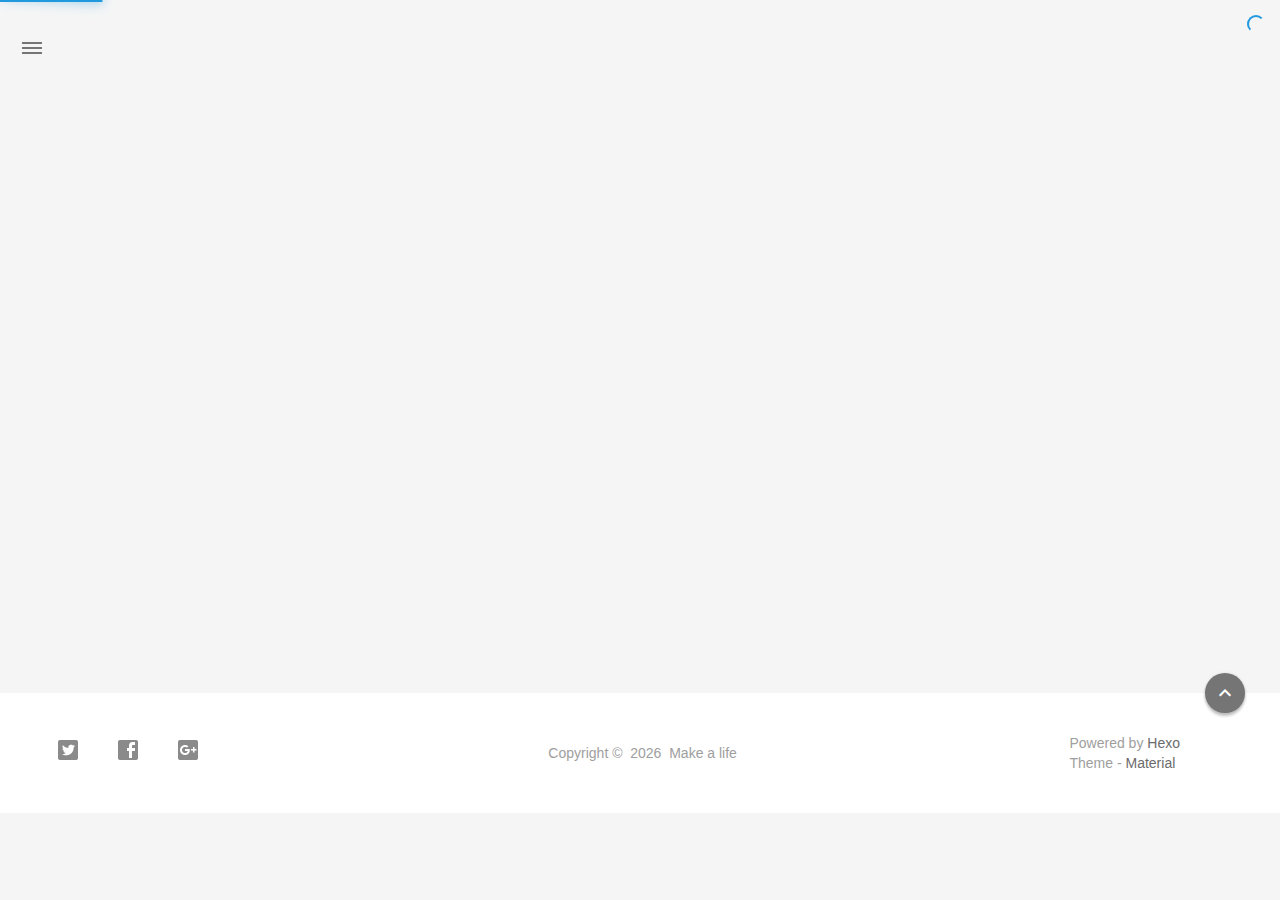
==== archives/index.html @ f7966069 "Site updated: 2017-02-28 15:30:39" ====
<!DOCTYPE html>
<html lang="zh">
    <head>
    <!-- 
        © Material Theme
        https://github.com/viosey/hexo-theme-material
        Version: 1.3.0 -->

    <!-- Title -->
    
    <title>
        
            归档 | 
        
        Make a life
    </title>

    <!-- Favicons -->
    <link rel="icon shortcut" type="image/ico" href="/img/favicon.png">
    <link rel="icon" sizes="192x192" href="/img/favicon.png">
    <link rel="apple-touch-icon" href="/img/favicon.png">

    <!-- Meta & Info -->
    <meta charset="utf-8">
    <meta http-equiv="X-UA-Compatible">
    <meta name="viewport" content="width=device-width, initial-scale=1">
    <meta name="theme-color" content="#0097A7">
    <meta name="author" content="Liu Bingyong">
    <meta name="description" content="null">
    <meta name="keywords" content="null">

    <!--iOS -->
    <meta name="viewport" content="width=device-width, initial-scale=1, user-scalable=no">
    <meta name="apple-mobile-web-app-title" content="Title">
    <meta name="apple-mobile-web-app-capable" content="yes">
    <meta name="apple-mobile-web-app-status-bar-style" content="black">
    <meta name="HandheldFriendly" content="True">
    <meta name="MobileOptimized" content="480">

    <!-- Add to homescreen for Chrome on Android -->
    <meta name="mobile-web-app-capable" content="yes">

    <!-- Add to homescreen for Safari on iOS -->
    <meta name="apple-mobile-web-app-capable" content="yes">
    <meta name="apple-mobile-web-app-status-bar-style" content="black">
    <meta name="apple-mobile-web-app-title" content="Make a life">

    <!-- The Open Graph protocol -->
    <meta property="og:url" content="http://yoursite.com">
    <meta property="og:type" content="blog">
    <meta property="og:title" content="归档 | Make a life">
    <meta property="og:description" content="null">
    

    <!--[if lte IE 9]>
        <link rel="stylesheet" href="/css/ie-blocker.css">

        
            <script src="/js/ie-blocker.zhCN.js"></script>
        
    <![endif]-->

    <!-- Import CSS -->
    <link rel="stylesheet" href="/css/material.min.css">
    <link rel="stylesheet" href="/css/style.min.css">
    <!-- Config CSS -->


<!-- Other Styles -->
<style>
  body, html {
    font-family: Roboto, "Helvetica Neue", Helvetica, "PingFang SC", "Hiragino Sans GB", "Microsoft YaHei", "微软雅黑", Arial, sans-serif;
  }

  a {
    color: #00838F;
  }

  .mdl-card__media,
  #search-label,
  #search-form-label:after,
  #scheme-Paradox .hot_tags-count,
  #scheme-Paradox .sidebar_archives-count,
  #scheme-Paradox .sidebar-colored .sidebar-header,
  #scheme-Paradox .sidebar-colored .sidebar-badge{
    background-color: #0097A7 !important;
  }

  /* Sidebar User Drop Down Menu Text Color */
  #scheme-Paradox .sidebar-colored .sidebar-nav>.dropdown>.dropdown-menu>li>a:hover,
  #scheme-Paradox .sidebar-colored .sidebar-nav>.dropdown>.dropdown-menu>li>a:focus {
    color: #0097A7 !important;
  }

  #post_entry-right-info,
  .sidebar-colored .sidebar-nav li:hover > a,
  .sidebar-colored .sidebar-nav li:hover > a i,
  .sidebar-colored .sidebar-nav li > a:hover,
  .sidebar-colored .sidebar-nav li > a:hover i,
  .sidebar-colored .sidebar-nav li > a:focus i,
  .sidebar-colored .sidebar-nav > .open > a,
  .sidebar-colored .sidebar-nav > .open > a:hover,
  .sidebar-colored .sidebar-nav > .open > a:focus,
  #ds-reset #ds-ctx .ds-ctx-entry .ds-ctx-head a {
    color: #0097A7 !important;
  }

  .toTop {
    background: #757575 !important;
  }

  .material-layout .material-post>.material-nav,
  .material-layout .material-index>.material-nav,
  .material-nav a {
    color: #757575;
  }

  #scheme-Paradox .MD-burger-layer {
    background-color: #757575;
  }

  #scheme-Paradox #post-toc-trigger-btn {
    color: #757575;
  }

  .post-toc a:hover {
    color: #00838F;
    text-decoration: underline;
  }
</style>


<!-- Theme Background Related-->

    <style>
      body{
        background-color: #F5F5F5;
      }

      /* blog_info bottom background */
      #scheme-Paradox .material-layout .something-else .mdl-card__supporting-text{
        background-color: #fff;
      }
    </style>




<!-- Fade Effect -->

    <style>
      .fade {
        transition: all 800ms linear;
        -webkit-transform: translate3d(0,0,0);
        -moz-transform: translate3d(0,0,0);
        -ms-transform: translate3d(0,0,0);
        -o-transform: translate3d(0,0,0);
        transform: translate3d(0,0,0);
        opacity: 1;
      }

      .fade.out{
        opacity: 0;
      }
    </style>



    <script src="/js/jquery.min.js"></script>
    <script src="/js/queue.js"></script>

    <!-- UC Browser Compatible -->
    <script>
        var agent = navigator.userAgent.toLowerCase();
        if(agent.indexOf('ucbrowser')>0) {
            document.write("<link rel=\"stylesheet\" href=\"/css/uc.css\">");
            alert('由于 UC 浏览器使用极旧的内核，而本网站使用了一些新的特性。\n为了您能更好的浏览，推荐使用 Chrome 或 Firefox 浏览器。');
        }
    </script>

    

    

    <!-- Bing Background -->
    

    <!-- Custom Head -->
    
</head>


    
        <body id="scheme-Paradox" class="lazy">
            <div class="material-layout  mdl-js-layout has-drawer is-upgraded">
                

                <!-- Main Container -->
                <main class="material-layout__content" id="main">

                    <!-- Top Anchor -->
                    <div id="top"></div>

                    
                        <!-- Hamburger Button -->
                        <button class="MD-burger-icon sidebar-toggle">
                            <span class="MD-burger-layer"></span>
                        </button>
                    

                    <!-- Index Module -->
<div class="material-index mdl-grid">
    
    <div class="locate-thumbnail-symbol"></div>

    <!-- Pin on top -->
    

    <!-- Normal Post -->
    
        
        
            <!-- Paradox Thumbnail -->
            <div class="post_entry-module mdl-card mdl-shadow--2dp mdl-cell mdl-cell--12-col fade out">
    <!-- Post Thumbnail -->
    
        
            <!-- Random Thumbnail -->
            <div class="post_thumbnail-random mdl-card__media mdl-color-text--grey-50">
        
    

        <!-- Post Title -->
        <p class="article-headline-p"><a href="/2017/02/28/hello-world/">Hello World</a></p>
    </div>

    <!-- Post Excerpt -->
    <div class="mdl-color-text--grey-600 mdl-card__supporting-text post_entry-content">
        
            Welcome to Hexo
        
        &nbsp;&nbsp;&nbsp;
        <span>
            <a href="/2017/02/28/hello-world/" target="_self">继续阅读</a>
        </span>
    </div>
    <!-- Post_entry Info-->
    <div id="post_entry-info">
        <div id="post_entry-left-info" class="mdl-card__supporting-text meta mdl-color-text--grey-600 ">
            <!-- Author Avatar -->
            <div id="author-avatar">
                <img src="/img/avatar.png" width="44px" height="44px" alt="Liu Bingyong's avatar">
            </div>
            <div>
                <strong>Liu Bingyong</strong>
                <span>2月 28, 2017</span>
            </div>
        </div>
        <div id="post_entry-right-info">
            <!-- Category -->
            <span class="post_entry-category">
                
            </span>

            

            <!-- Post Views -->
            <span class="post_entry-views">
            </span>
        </div>
    </div>
</div>

        
        
        
    

    

    
        <script>
    var randomNum;

    var locatePost = $('.locate-thumbnail-symbol').next();
    for(var i = 0; i < 10; i++) {
        randomNum = Math.floor(Math.random() * 19 + 1);

        locatePost.children('.post_thumbnail-random').attr('id', 'random_thumbnail-'+randomNum);
        locatePost.children('.post_thumbnail-random').css('background-image', 'url(' + '/img/random/material-' + randomNum + '.png' + ')')

        locatePost = locatePost.next();
    }
</script>

    
</div>


                    
                        <!-- Overlay For Active Sidebar -->
<div class="sidebar-overlay"></div>

<!-- Material sidebar -->
<aside id="sidebar" class="sidebar sidebar-colored sidebar-fixed-left" role="navigation">
    <div id="sidebar-main">
        <!-- Sidebar Header -->
        <div class="sidebar-header header-cover" style="background-image: url(/img/sidebar_header.png);">
    <!-- Top bar -->
    <div class="top-bar"></div>

    <!-- Sidebar toggle button -->
    <button type="button" class="sidebar-toggle mdl-button mdl-js-button mdl-js-ripple-effect mdl-button--icon" style="display: initial;" data-upgraded=",MaterialButton,MaterialRipple">
        <i class="material-icons">clear_all</i>
        <span class="mdl-button__ripple-container">
            <span class="mdl-ripple">
            </span>
        </span>
    </button>

    <!-- Sidebar Avatar -->
    <div class="sidebar-image">
        <img src="/img/avatar.png" alt="Liu Bingyong's avatar">
    </div>

    <!-- Sidebar Email -->
    <a data-toggle="dropdown" class="sidebar-brand" href="#settings-dropdown">
        youremail@email.com
        <b class="caret"></b>
    </a>
</div>


        <!-- Sidebar Navigation  -->
        <ul class="nav sidebar-nav">
    <!-- User dropdown  -->
    <li class="dropdown">
        <ul id="settings-dropdown" class="dropdown-menu">
            
                <li>
                    <a href="#" target="_blank" title="Email Me">
                        
                            <i class="material-icons sidebar-material-icons sidebar-indent-left1pc-element">email</i>
                        
                        Email Me
                    </a>
                </li>
            
        </ul>
    </li>

    <!-- Homepage -->
    
        <li id="sidebar-first-li">
            <a href="/" target="_self">
                
                    <i class="material-icons sidebar-material-icons">home</i>
                
                主页
            </a>
        </li>
        
    

    <!-- Archives  -->
    
        <li class="dropdown">
            <a href="#" class="ripple-effect dropdown-toggle" data-toggle="dropdown">
                
                    <i class="material-icons sidebar-material-icons">inbox</i>
                
                    归档
                <b class="caret"></b>
            </a>
            <ul class="dropdown-menu">
            <li>
                <a class="sidebar_archives-link" href="/archives/2017/02/">二月 2017<span class="sidebar_archives-count">1</span></a>
            </ul>
        </li>
        
    

    <!-- Categories  -->
    

    <!-- Pages  -->
    

    <!-- Article Number  -->
    
</ul>


        <!-- Sidebar Footer -->
        <!--
I'm glad you use this theme, the development is no so easy, I hope you can keep the copyright, I will thank you so much.
If you still want to delete the copyrights, could you still retain the first one? Which namely "Theme Material"
It will not impact the appearance and can give developers a lot of support :)

很高兴您使用并喜欢该主题，开发不易 十分谢谢与希望您可以保留一下版权声明。
如果您仍然想删除的话 能否只保留第一项呢？即 "Theme Material"
它不会影响美观并可以给开发者很大的支持和动力。 :)
-->

<!-- Sidebar Divider -->

    <div class="sidebar-divider"></div>


<!-- Theme Material -->

    <a href="https://github.com/viosey/hexo-theme-material"  class="sidebar-footer-text-a" target="_blank">
        <div class="sidebar-text mdl-button mdl-js-button mdl-js-ripple-effect sidebar-footer-text-div" data-upgraded=",MaterialButton,MaterialRipple">
            主题 - Material
            <span class="sidebar-badge badge-circle">i</span>
        </div>
    </a>


<!-- Help & Support -->
<!--

-->

<!-- Feedback -->
<!--

-->

<!-- About Theme -->
<!--

-->

    </div>

    <!-- Sidebar Image -->
    

</aside>

                    

                    
                        <!-- Footer Top Button -->
                        <div class="toTop-wrap">
    <a href="#top" class="toTop">
        <i class="material-icons footer_top-i">expand_less</i>
    </a>
</div>

                    

                    <!--Footer-->
<footer class="mdl-mini-footer" id="bottom">
    
        <!-- Paradox Footer Left Section -->
        <div class="mdl-mini-footer--left-section sns-list">
    <!-- Twitter -->
    
        <a href="https://twitter.com/twitter" target="_blank">
            <button class="mdl-mini-footer--social-btn social-btn" style="background-image: url(/img/footer/footer_ico-twitter.png);">
                <span class="visuallyhidden">Twitter</span>
            </button><!--
     --></a>
    

    <!-- Facebook -->
    
        <a href="https://www.facebook.com/facebook" target="_blank">
            <button class="mdl-mini-footer--social-btn social-btn" style="background-image: url(/img/footer/footer_ico-facebook.png);">
                <span class="visuallyhidden">Facebook</span>
            </button><!--
     --></a>
    

    <!-- Google + -->
    
        <a href="https://www.google.com/" target="_blank">
            <button class="mdl-mini-footer--social-btn social-btn" style="background-image: url(/img/footer/footer_ico-gplus.png);">
                <span class="visuallyhidden">Google Plus</span>
            </button><!--
     --></a>
    

    <!-- Weibo -->
    

    <!-- Instagram -->
    

    <!-- Tumblr -->
    

    <!-- Github -->
    

    <!-- LinkedIn -->
    

    <!-- Zhihu -->
    

    <!-- Bilibili -->
    

    <!-- Telegram -->
    
</div>


        <!--Copyright-->
        <div id="copyright">
            Copyright&nbsp;©&nbsp;
            <script type="text/javascript">
                var fd = new Date();
                document.write(fd.getFullYear());
            </script>
            &nbsp;Make a life
        </div>

        <!-- Paradox Footer Right Section -->

        <!--
        I am glad you use this theme, the development is no so easy, I hope you can keep the copyright.
        It will not impact the appearance and can give developers a lot of support :)

        很高兴您使用该主题，开发不易，希望您可以保留一下版权声明。
        它不会影响美观并可以给开发者很大的支持。 :)
        -->

        <div class="mdl-mini-footer--right-section">
            <div>
                <div class="footer-develop-div">Powered by <a href="https://hexo.io" target="_blank" class="footer-develop-a">Hexo</a></div>
                <div class="footer-develop-div">Theme - <a href="https://github.com/viosey/hexo-theme-material" target="_blank" class="footer-develop-a">Material</a></div>
            </div>
        </div>
    
</footer>


                    <!-- Import File -->
<script src="/js/lazyload.min.js"></script>
<script src="/js/js.min.js"></script>
<script src="/js/nprogress.js"></script>

<script type="text/javascript">
    NProgress.configure({
        showSpinner: true
    });
    NProgress.start();
    $('#nprogress .bar').css({
        'background': '#29d'
    });
    $('#nprogress .peg').css({
        'box-shadow': '0 0 10px #29d, 0 0 15px #29d'
    });
    $('#nprogress .spinner-icon').css({
        'border-top-color': '#29d',
        'border-left-color': '#29d'
    });
    setTimeout(function() {
        NProgress.done();
        $('.fade').removeClass('out');
    }, 800);
</script>













<!-- Swiftye -->


<!-- Local Search-->


<!-- Window Load-->
<script>
    $(window).load(function() {
        // Post_Toc parent position fixed
        $('.post-toc-wrap').parent('.mdl-menu__container').css('position', 'fixed');
    });
</script>

<!-- MathJax Load-->


                </main>
            </div>
        </body>
    
</html>
---- css/ie-blocker.css ----
@charset "utf-8";
body .demo-blog{
    display: none;
}

h1{
    background-color: #fff;
    font-size: 48px;
    line-height: 48px;
    border-left: none;
    width: auto;
    margin: 0px !important;
}

#ib-container {
    display: none;
    width: 100%;
    height: 100%;
    font-family: Arial, Helvetica, sans-serif;
    position: fixed;
    top: 0;
    left: 0;
    box-sizing: content-box !important;
    z-index: 99999;
}

#ib-container * {
    box-sizing: content-box !important;
}

.ib-modal {
    height: 288px;
    background: #fff;
    border-left: 8px solid #4fc1e9;
    position: absolute;
    color: #434a54;
    z-index: 99999;
    width: 592px;
    top: 50%;
    left: 50%;
    transform: translateY(-50%) translateX(-50%);
    padding: 49px 30px 30px;
}

.ib-header {
    height: 80px;
    padding: 0;
}

.ib-header h1 {
    margin: 0;
    font-size: 24px;
    text-align: left;
    color: #434a54;
}

.ib-header p {
    margin: 10px 0 0 0;
    font-size: 14px;
    line-height: 18px;
    text-align: left;
    color: #434a54;
}

.ib-header p strong {
    font-weight: normal;
    color: #3bafda;
}

.ib-browsers {
    height: 80px;
    list-style: none;
    margin: 0;
    padding: 0;
    padding-top: 0;
    margin-top: 49px;
}

.ib-browsers li {
    float: left;
    width: 148px;
    height: 80px;
    position: relative;
    list-style: none;
}

.ib-browsers li a {
    display: block;
    width: 100%;
    height: 100%;
    position: absolute;
    color: #434a54;
    text-decoration: none;
    cursor: pointer;
}

.ib-browsers li a:hover {
    background-color: #F2F2F2;
}

.ib-browsers li a:hover .ib-browser-name {
    background-color: #4fc1e9;
    color: #fff;
}

.ib-browser-icon {
    display: block;
    width: 118px;
    height: 90px;
    margin: 0 auto;
    margin-top: 20px;
}

.ib-browser-name {
    line-height: 18px;
    margin-top: 5px;
    text-align: center;
    font-size: 20px;
}

.ib-browser-description {
    height: 50px;
    line-height: 14px;
    font-size: 12px;
    margin-top: 10px;
    padding: 0 5px;
}

.ib-footer {
    height: 30px;
}

.ib-try {
    float: right;
    height: 30px;
    padding: 0 15px;
    color: #fff;
    background-color: #3bafda;
    font-size: 12px;
    line-height: 30px;
    cursor: pointer;
    text-decoration: none;
    margin-top: 49px;
}

.ib-try:hover {
    background-color: #4fc1e9;
}

.ib-mask {
    width: 100%;
    height: 100%;
    position: absolute;
    top: 0;
    left: 0;
    _position: absolute;
    _top: expression(eval(document.documentElement.scrollTop) + 'px');
    _left: expression(eval(document.documentElement.scrollLeft) + 'px');
    _right: auto;
    _bottom: auto;
    _width: expression(eval(document.documentElement.clientWidth) + 'px');
    _height: expression(eval(document.documentElement.clientHeight) + 'px');
    z-index: 99999;
}

.ib-mask {
    background: rgb(0, 0, 0);
    opacity: 0.8;
    -ms-filter: "progid:DXImageTransform.Microsoft.Alpha(Opacity=80)";
    filter: alpha(opacity=80);
    z-index: 99998;
}

.zh-cn #ib-container {
    font-family: 'Microsoft Yahei', sans-serif;
}

.zh-cn .ib-browser-description {
    font-size: 12px;
}
---- css/material.min.css ----
@charset "UTF-8";.mdl-button,.mdl-checkbox,audio,canvas,img,svg,video{vertical-align:middle}.visuallyhidden,hr{border:0;height:1px}.hidden,.invisible{visibility:hidden}address,body,h1,h2,h3,h4,h6,html,ol,p,ul{font-weight:400}blockquote,h1{line-height:1.35}blockquote,h1,h1 small,h2,h2 small,h3,h3 small,h4,h4 small,h5,h5 small,h6,h6 small{font-family:Roboto,Helvetica,Arial,sans-serif}.mdl-badge[data-badge]:after,.mdl-card,.mdl-layout__drawer,.mdl-layout__header{-webkit-box-direction:normal}html{color:rgba(0,0,0,.87)}::-moz-selection{background:#b3d4fc;text-shadow:none}::selection{background:#b3d4fc;text-shadow:none}hr{display:block;border-top:1px solid #ccc;margin:1em 0;padding:0}fieldset{border:0;margin:0;padding:0}textarea{resize:vertical}.browsehappy{margin:.2em 0;background:#ccc;color:#000;padding:.2em 0}.hidden{display:none!important}.visuallyhidden{clip:rect(0 0 0 0);margin:-1px;overflow:hidden;padding:0;position:absolute;width:1px}.visuallyhidden.focusable:active,.visuallyhidden.focusable:focus{clip:auto;height:auto;margin:0;overflow:visible;position:static;width:auto}body,html{width:100%}.clearfix:after,.clearfix:before{content:" ";display:table}.clearfix:after{clear:both}@media print{blockquote,img,pre,tr{page-break-inside:avoid}*,:after,:before{background:0 0!important;color:#000!important;box-shadow:none!important;text-shadow:none!important}a,a:visited{text-decoration:underline}a[href]:after{content:" (" attr(href)")"}abbr[title]:after{content:" (" attr(title)")"}a[href^="#"]:after,a[href^="javascript:"]:after{content:""}blockquote,pre{border:1px solid #999}thead{display:table-header-group}img{max-width:100%!important}h2,h3,p{orphans:3;widows:3}h2,h3{page-break-after:avoid}}.mdl-accordion,.mdl-button,.mdl-card,.mdl-checkbox,.mdl-dropdown-menu,.mdl-icon-toggle,.mdl-item,.mdl-radio,.mdl-slider,.mdl-switch,.mdl-tabs__tab,a{-webkit-tap-highlight-color:transparent;-webkit-tap-highlight-color:rgba(255,255,255,0)}html{height:100%;-ms-touch-action:manipulation;touch-action:manipulation}body{min-height:100%}main{display:block}[hidden]{display:none!important}body,html{font-family:Helvetica,Arial,sans-serif;font-size:14px;line-height:20px}h1,h2,h3,h4,h5,h6,p{padding:0}h1 small,h2 small,h3 small,h4 small,h5 small,h6 small{font-weight:400;line-height:1.35;letter-spacing:-.02em;opacity:.54;font-size:.6em}blockquote,h4{font-size:24px}ol,p,ul{font-size:14px}address,ol,p,ul{letter-spacing:0}address,h5{line-height:1}h6,ol,p,ul{line-height:24px}a,h5{font-weight:500}h1{font-size:56px;letter-spacing:-.02em;margin:24px 0}h2{font-size:45px;line-height:48px}h2,h3{margin:24px 0}h3{font-size:34px;line-height:40px}h4{line-height:32px;-moz-osx-font-smoothing:grayscale;margin:24px 0 16px}h5{font-size:20px;letter-spacing:.02em}h5,h6{margin:24px 0 16px}h6{font-size:16px;letter-spacing:.04em}p{margin:0 0 16px}a{color:#ff4081}blockquote{position:relative;font-weight:300;font-style:italic;letter-spacing:.08em}mark{background-color:#f4ff81}dt{font-weight:700}address{font-size:12px;font-style:normal}.mdl-typography--display-4,.mdl-typography--display-4-color-contrast{font-family:Roboto,Helvetica,Arial,sans-serif;font-size:112px;font-weight:300;line-height:1;letter-spacing:-.04em}.mdl-typography--display-1,.mdl-typography--display-1-color-contrast,.mdl-typography--display-2,.mdl-typography--display-2-color-contrast,.mdl-typography--display-3,.mdl-typography--display-3-color-contrast,.mdl-typography--headline,.mdl-typography--headline-color-contrast{font-family:Roboto,Helvetica,Arial,sans-serif;font-weight:400}.mdl-typography--display-4-color-contrast{opacity:.54}.mdl-typography--display-3,.mdl-typography--display-3-color-contrast{font-size:56px;line-height:1.35;letter-spacing:-.02em}.mdl-typography--display-3-color-contrast{opacity:.54}.mdl-typography--display-2,.mdl-typography--display-2-color-contrast{font-size:45px;line-height:48px}.mdl-typography--display-2-color-contrast{opacity:.54}.mdl-typography--display-1,.mdl-typography--display-1-color-contrast{font-size:34px;line-height:40px}.mdl-typography--display-1-color-contrast{opacity:.54}.mdl-typography--body-1-color-contrast,.mdl-typography--body-1-force-preferred-font-color-contrast,.mdl-typography--body-2-color-contrast,.mdl-typography--body-2-force-preferred-font-color-contrast,.mdl-typography--headline-color-contrast,.mdl-typography--subhead-color-contrast,.mdl-typography--title-color-contrast{opacity:.87}.mdl-typography--headline,.mdl-typography--headline-color-contrast{font-size:24px;line-height:32px;-moz-osx-font-smoothing:grayscale}.mdl-typography--title,.mdl-typography--title-color-contrast{font-family:Roboto,Helvetica,Arial,sans-serif;font-size:20px;font-weight:500;line-height:1;letter-spacing:.02em}.mdl-typography--subhead,.mdl-typography--subhead-color-contrast{font-family:Roboto,Helvetica,Arial,sans-serif;font-size:16px;font-weight:400;line-height:24px;letter-spacing:.04em}.mdl-typography--body-2,.mdl-typography--body-2-color-contrast{font-size:14px;font-weight:700;line-height:24px;letter-spacing:0}.mdl-typography--body-1,.mdl-typography--body-1-color-contrast{font-size:14px;font-weight:400;line-height:24px;letter-spacing:0}.mdl-typography--body-2-force-preferred-font,.mdl-typography--body-2-force-preferred-font-color-contrast{font-family:Roboto,Helvetica,Arial,sans-serif;font-size:14px;font-weight:500;line-height:24px;letter-spacing:0}.mdl-typography--body-1-force-preferred-font,.mdl-typography--body-1-force-preferred-font-color-contrast{font-family:Roboto,Helvetica,Arial,sans-serif;font-size:14px;font-weight:400;line-height:24px;letter-spacing:0}.mdl-typography--caption,.mdl-typography--caption-force-preferred-font{font-size:12px;font-weight:400;line-height:1;letter-spacing:0}.mdl-typography--caption-force-preferred-font{font-family:Roboto,Helvetica,Arial,sans-serif}.mdl-typography--caption-color-contrast,.mdl-typography--caption-force-preferred-font-color-contrast{font-size:12px;font-weight:400;line-height:1;letter-spacing:0;opacity:.54}.mdl-typography--button-color-contrast,.mdl-typography--menu-color-contrast{opacity:.87}.mdl-typography--caption-force-preferred-font-color-contrast,.mdl-typography--menu{font-family:Roboto,Helvetica,Arial,sans-serif}.mdl-typography--menu{font-size:14px;font-weight:500;line-height:1;letter-spacing:0}.mdl-typography--button,.mdl-typography--button-color-contrast,.mdl-typography--menu-color-contrast{font-family:Roboto,Helvetica,Arial,sans-serif;font-size:14px;font-weight:500;line-height:1;letter-spacing:0}.mdl-typography--button,.mdl-typography--button-color-contrast{text-transform:uppercase}.mdl-typography--text-left{text-align:left}.mdl-typography--text-right{text-align:right}.mdl-typography--text-center{text-align:center}.mdl-typography--text-justify{text-align:justify}.mdl-typography--text-nowrap{white-space:nowrap}.mdl-typography--text-lowercase{text-transform:lowercase}.mdl-typography--text-uppercase{text-transform:uppercase}.mdl-typography--text-capitalize{text-transform:capitalize}.mdl-button,.mdl-layout__tab,.mdl-tabs__tab{text-transform:uppercase}.mdl-typography--font-thin{font-weight:200!important}.mdl-typography--font-light{font-weight:300!important}.mdl-typography--font-regular{font-weight:400!important}.mdl-typography--font-medium{font-weight:500!important}.mdl-typography--font-bold{font-weight:700!important}.mdl-typography--font-black{font-weight:900!important}.mdl-color-text--red{color:#f44336!important}.mdl-color--red{background-color:#f44336!important}.mdl-color-text--red-50{color:#ffebee!important}.mdl-color--red-50{background-color:#ffebee!important}.mdl-color-text--red-100{color:#ffcdd2!important}.mdl-color--red-100{background-color:#ffcdd2!important}.mdl-color-text--red-200{color:#ef9a9a!important}.mdl-color--red-200{background-color:#ef9a9a!important}.mdl-color-text--red-300{color:#e57373!important}.mdl-color--red-300{background-color:#e57373!important}.mdl-color-text--red-400{color:#ef5350!important}.mdl-color--red-400{background-color:#ef5350!important}.mdl-color-text--red-500{color:#f44336!important}.mdl-color--red-500{background-color:#f44336!important}.mdl-color-text--red-600{color:#e53935!important}.mdl-color--red-600{background-color:#e53935!important}.mdl-color-text--red-700{color:#d32f2f!important}.mdl-color--red-700{background-color:#d32f2f!important}.mdl-color-text--red-800{color:#c62828!important}.mdl-color--red-800{background-color:#c62828!important}.mdl-color-text--red-900{color:#b71c1c!important}.mdl-color--red-900{background-color:#b71c1c!important}.mdl-color-text--red-A100{color:#ff8a80!important}.mdl-color--red-A100{background-color:#ff8a80!important}.mdl-color-text--red-A200{color:#ff5252!important}.mdl-color--red-A200{background-color:#ff5252!important}.mdl-color-text--red-A400{color:#ff1744!important}.mdl-color--red-A400{background-color:#ff1744!important}.mdl-color-text--red-A700{color:#d50000!important}.mdl-color--red-A700{background-color:#d50000!important}.mdl-color-text--pink{color:#e91e63!important}.mdl-color--pink{background-color:#e91e63!important}.mdl-color-text--pink-50{color:#fce4ec!important}.mdl-color--pink-50{background-color:#fce4ec!important}.mdl-color-text--pink-100{color:#f8bbd0!important}.mdl-color--pink-100{background-color:#f8bbd0!important}.mdl-color-text--pink-200{color:#f48fb1!important}.mdl-color--pink-200{background-color:#f48fb1!important}.mdl-color-text--pink-300{color:#f06292!important}.mdl-color--pink-300{background-color:#f06292!important}.mdl-color-text--pink-400{color:#ec407a!important}.mdl-color--pink-400{background-color:#ec407a!important}.mdl-color-text--pink-500{color:#e91e63!important}.mdl-color--pink-500{background-color:#e91e63!important}.mdl-color-text--pink-600{color:#d81b60!important}.mdl-color--pink-600{background-color:#d81b60!important}.mdl-color-text--pink-700{color:#c2185b!important}.mdl-color--pink-700{background-color:#c2185b!important}.mdl-color-text--pink-800{color:#ad1457!important}.mdl-color--pink-800{background-color:#ad1457!important}.mdl-color-text--pink-900{color:#880e4f!important}.mdl-color--pink-900{background-color:#880e4f!important}.mdl-color-text--pink-A100{color:#ff80ab!important}.mdl-color--pink-A100{background-color:#ff80ab!important}.mdl-color-text--pink-A200{color:#ff4081!important}.mdl-color--pink-A200{background-color:#ff4081!important}.mdl-color-text--pink-A400{color:#f50057!important}.mdl-color--pink-A400{background-color:#f50057!important}.mdl-color-text--pink-A700{color:#c51162!important}.mdl-color--pink-A700{background-color:#c51162!important}.mdl-color-text--purple{color:#9c27b0!important}.mdl-color--purple{background-color:#9c27b0!important}.mdl-color-text--purple-50{color:#f3e5f5!important}.mdl-color--purple-50{background-color:#f3e5f5!important}.mdl-color-text--purple-100{color:#e1bee7!important}.mdl-color--purple-100{background-color:#e1bee7!important}.mdl-color-text--purple-200{color:#ce93d8!important}.mdl-color--purple-200{background-color:#ce93d8!important}.mdl-color-text--purple-300{color:#ba68c8!important}.mdl-color--purple-300{background-color:#ba68c8!important}.mdl-color-text--purple-400{color:#ab47bc!important}.mdl-color--purple-400{background-color:#ab47bc!important}.mdl-color-text--purple-500{color:#9c27b0!important}.mdl-color--purple-500{background-color:#9c27b0!important}.mdl-color-text--purple-600{color:#8e24aa!important}.mdl-color--purple-600{background-color:#8e24aa!important}.mdl-color-text--purple-700{color:#7b1fa2!important}.mdl-color--purple-700{background-color:#7b1fa2!important}.mdl-color-text--purple-800{color:#6a1b9a!important}.mdl-color--purple-800{background-color:#6a1b9a!important}.mdl-color-text--purple-900{color:#4a148c!important}.mdl-color--purple-900{background-color:#4a148c!important}.mdl-color-text--purple-A100{color:#ea80fc!important}.mdl-color--purple-A100{background-color:#ea80fc!important}.mdl-color-text--purple-A200{color:#e040fb!important}.mdl-color--purple-A200{background-color:#e040fb!important}.mdl-color-text--purple-A400{color:#d500f9!important}.mdl-color--purple-A400{background-color:#d500f9!important}.mdl-color-text--purple-A700{color:#a0f!important}.mdl-color--purple-A700{background-color:#a0f!important}.mdl-color-text--deep-purple{color:#673ab7!important}.mdl-color--deep-purple{background-color:#673ab7!important}.mdl-color-text--deep-purple-50{color:#ede7f6!important}.mdl-color--deep-purple-50{background-color:#ede7f6!important}.mdl-color-text--deep-purple-100{color:#d1c4e9!important}.mdl-color--deep-purple-100{background-color:#d1c4e9!important}.mdl-color-text--deep-purple-200{color:#b39ddb!important}.mdl-color--deep-purple-200{background-color:#b39ddb!important}.mdl-color-text--deep-purple-300{color:#9575cd!important}.mdl-color--deep-purple-300{background-color:#9575cd!important}.mdl-color-text--deep-purple-400{color:#7e57c2!important}.mdl-color--deep-purple-400{background-color:#7e57c2!important}.mdl-color-text--deep-purple-500{color:#673ab7!important}.mdl-color--deep-purple-500{background-color:#673ab7!important}.mdl-color-text--deep-purple-600{color:#5e35b1!important}.mdl-color--deep-purple-600{background-color:#5e35b1!important}.mdl-color-text--deep-purple-700{color:#512da8!important}.mdl-color--deep-purple-700{background-color:#512da8!important}.mdl-color-text--deep-purple-800{color:#4527a0!important}.mdl-color--deep-purple-800{background-color:#4527a0!important}.mdl-color-text--deep-purple-900{color:#311b92!important}.mdl-color--deep-purple-900{background-color:#311b92!important}.mdl-color-text--deep-purple-A100{color:#b388ff!important}.mdl-color--deep-purple-A100{background-color:#b388ff!important}.mdl-color-text--deep-purple-A200{color:#7c4dff!important}.mdl-color--deep-purple-A200{background-color:#7c4dff!important}.mdl-color-text--deep-purple-A400{color:#651fff!important}.mdl-color--deep-purple-A400{background-color:#651fff!important}.mdl-color-text--deep-purple-A700{color:#6200ea!important}.mdl-color--deep-purple-A700{background-color:#6200ea!important}.mdl-color-text--indigo{color:#3f51b5!important}.mdl-color--indigo{background-color:#3f51b5!important}.mdl-color-text--indigo-50{color:#e8eaf6!important}.mdl-color--indigo-50{background-color:#e8eaf6!important}.mdl-color-text--indigo-100{color:#c5cae9!important}.mdl-color--indigo-100{background-color:#c5cae9!important}.mdl-color-text--indigo-200{color:#9fa8da!important}.mdl-color--indigo-200{background-color:#9fa8da!important}.mdl-color-text--indigo-300{color:#7986cb!important}.mdl-color--indigo-300{background-color:#7986cb!important}.mdl-color-text--indigo-400{color:#5c6bc0!important}.mdl-color--indigo-400{background-color:#5c6bc0!important}.mdl-color-text--indigo-500{color:#3f51b5!important}.mdl-color--indigo-500{background-color:#3f51b5!important}.mdl-color-text--indigo-600{color:#3949ab!important}.mdl-color--indigo-600{background-color:#3949ab!important}.mdl-color-text--indigo-700{color:#303f9f!important}.mdl-color--indigo-700{background-color:#303f9f!important}.mdl-color-text--indigo-800{color:#283593!important}.mdl-color--indigo-800{background-color:#283593!important}.mdl-color-text--indigo-900{color:#1a237e!important}.mdl-color--indigo-900{background-color:#1a237e!important}.mdl-color-text--indigo-A100{color:#8c9eff!important}.mdl-color--indigo-A100{background-color:#8c9eff!important}.mdl-color-text--indigo-A200{color:#536dfe!important}.mdl-color--indigo-A200{background-color:#536dfe!important}.mdl-color-text--indigo-A400{color:#3d5afe!important}.mdl-color--indigo-A400{background-color:#3d5afe!important}.mdl-color-text--indigo-A700{color:#304ffe!important}.mdl-color--indigo-A700{background-color:#304ffe!important}.mdl-color-text--blue{color:#2196f3!important}.mdl-color--blue{background-color:#2196f3!important}.mdl-color-text--blue-50{color:#e3f2fd!important}.mdl-color--blue-50{background-color:#e3f2fd!important}.mdl-color-text--blue-100{color:#bbdefb!important}.mdl-color--blue-100{background-color:#bbdefb!important}.mdl-color-text--blue-200{color:#90caf9!important}.mdl-color--blue-200{background-color:#90caf9!important}.mdl-color-text--blue-300{color:#64b5f6!important}.mdl-color--blue-300{background-color:#64b5f6!important}.mdl-color-text--blue-400{color:#42a5f5!important}.mdl-color--blue-400{background-color:#42a5f5!important}.mdl-color-text--blue-500{color:#2196f3!important}.mdl-color--blue-500{background-color:#2196f3!important}.mdl-color-text--blue-600{color:#1e88e5!important}.mdl-color--blue-600{background-color:#1e88e5!important}.mdl-color-text--blue-700{color:#1976d2!important}.mdl-color--blue-700{background-color:#1976d2!important}.mdl-color-text--blue-800{color:#1565c0!important}.mdl-color--blue-800{background-color:#1565c0!important}.mdl-color-text--blue-900{color:#0d47a1!important}.mdl-color--blue-900{background-color:#0d47a1!important}.mdl-color-text--blue-A100{color:#82b1ff!important}.mdl-color--blue-A100{background-color:#82b1ff!important}.mdl-color-text--blue-A200{color:#448aff!important}.mdl-color--blue-A200{background-color:#448aff!important}.mdl-color-text--blue-A400{color:#2979ff!important}.mdl-color--blue-A400{background-color:#2979ff!important}.mdl-color-text--blue-A700{color:#2962ff!important}.mdl-color--blue-A700{background-color:#2962ff!important}.mdl-color-text--light-blue{color:#03a9f4!important}.mdl-color--light-blue{background-color:#03a9f4!important}.mdl-color-text--light-blue-50{color:#e1f5fe!important}.mdl-color--light-blue-50{background-color:#e1f5fe!important}.mdl-color-text--light-blue-100{color:#b3e5fc!important}.mdl-color--light-blue-100{background-color:#b3e5fc!important}.mdl-color-text--light-blue-200{color:#81d4fa!important}.mdl-color--light-blue-200{background-color:#81d4fa!important}.mdl-color-text--light-blue-300{color:#4fc3f7!important}.mdl-color--light-blue-300{background-color:#4fc3f7!important}.mdl-color-text--light-blue-400{color:#29b6f6!important}.mdl-color--light-blue-400{background-color:#29b6f6!important}.mdl-color-text--light-blue-500{color:#03a9f4!important}.mdl-color--light-blue-500{background-color:#03a9f4!important}.mdl-color-text--light-blue-600{color:#039be5!important}.mdl-color--light-blue-600{background-color:#039be5!important}.mdl-color-text--light-blue-700{color:#0288d1!important}.mdl-color--light-blue-700{background-color:#0288d1!important}.mdl-color-text--light-blue-800{color:#0277bd!important}.mdl-color--light-blue-800{background-color:#0277bd!important}.mdl-color-text--light-blue-900{color:#01579b!important}.mdl-color--light-blue-900{background-color:#01579b!important}.mdl-color-text--light-blue-A100{color:#80d8ff!important}.mdl-color--light-blue-A100{background-color:#80d8ff!important}.mdl-color-text--light-blue-A200{color:#40c4ff!important}.mdl-color--light-blue-A200{background-color:#40c4ff!important}.mdl-color-text--light-blue-A400{color:#00b0ff!important}.mdl-color--light-blue-A400{background-color:#00b0ff!important}.mdl-color-text--light-blue-A700{color:#0091ea!important}.mdl-color--light-blue-A700{background-color:#0091ea!important}.mdl-color-text--cyan{color:#00bcd4!important}.mdl-color--cyan{background-color:#00bcd4!important}.mdl-color-text--cyan-50{color:#e0f7fa!important}.mdl-color--cyan-50{background-color:#e0f7fa!important}.mdl-color-text--cyan-100{color:#b2ebf2!important}.mdl-color--cyan-100{background-color:#b2ebf2!important}.mdl-color-text--cyan-200{color:#80deea!important}.mdl-color--cyan-200{background-color:#80deea!important}.mdl-color-text--cyan-300{color:#4dd0e1!important}.mdl-color--cyan-300{background-color:#4dd0e1!important}.mdl-color-text--cyan-400{color:#26c6da!important}.mdl-color--cyan-400{background-color:#26c6da!important}.mdl-color-text--cyan-500{color:#00bcd4!important}.mdl-color--cyan-500{background-color:#00bcd4!important}.mdl-color-text--cyan-600{color:#00acc1!important}.mdl-color--cyan-600{background-color:#00acc1!important}.mdl-color-text--cyan-700{color:#0097a7!important}.mdl-color--cyan-700{background-color:#0097a7!important}.mdl-color-text--cyan-800{color:#00838f!important}.mdl-color--cyan-800{background-color:#00838f!important}.mdl-color-text--cyan-900{color:#006064!important}.mdl-color--cyan-900{background-color:#006064!important}.mdl-color-text--cyan-A100{color:#84ffff!important}.mdl-color--cyan-A100{background-color:#84ffff!important}.mdl-color-text--cyan-A200{color:#18ffff!important}.mdl-color--cyan-A200{background-color:#18ffff!important}.mdl-color-text--cyan-A400{color:#00e5ff!important}.mdl-color--cyan-A400{background-color:#00e5ff!important}.mdl-color-text--cyan-A700{color:#00b8d4!important}.mdl-color--cyan-A700{background-color:#00b8d4!important}.mdl-color-text--teal{color:#009688!important}.mdl-color--teal{background-color:#009688!important}.mdl-color-text--teal-50{color:#e0f2f1!important}.mdl-color--teal-50{background-color:#e0f2f1!important}.mdl-color-text--teal-100{color:#b2dfdb!important}.mdl-color--teal-100{background-color:#b2dfdb!important}.mdl-color-text--teal-200{color:#80cbc4!important}.mdl-color--teal-200{background-color:#80cbc4!important}.mdl-color-text--teal-300{color:#4db6ac!important}.mdl-color--teal-300{background-color:#4db6ac!important}.mdl-color-text--teal-400{color:#26a69a!important}.mdl-color--teal-400{background-color:#26a69a!important}.mdl-color-text--teal-500{color:#009688!important}.mdl-color--teal-500{background-color:#009688!important}.mdl-color-text--teal-600{color:#00897b!important}.mdl-color--teal-600{background-color:#00897b!important}.mdl-color-text--teal-700{color:#00796b!important}.mdl-color--teal-700{background-color:#00796b!important}.mdl-color-text--teal-800{color:#00695c!important}.mdl-color--teal-800{background-color:#00695c!important}.mdl-color-text--teal-900{color:#004d40!important}.mdl-color--teal-900{background-color:#004d40!important}.mdl-color-text--teal-A100{color:#a7ffeb!important}.mdl-color--teal-A100{background-color:#a7ffeb!important}.mdl-color-text--teal-A200{color:#64ffda!important}.mdl-color--teal-A200{background-color:#64ffda!important}.mdl-color-text--teal-A400{color:#1de9b6!important}.mdl-color--teal-A400{background-color:#1de9b6!important}.mdl-color-text--teal-A700{color:#00bfa5!important}.mdl-color--teal-A700{background-color:#00bfa5!important}.mdl-color-text--green{color:#4caf50!important}.mdl-color--green{background-color:#4caf50!important}.mdl-color-text--green-50{color:#e8f5e9!important}.mdl-color--green-50{background-color:#e8f5e9!important}.mdl-color-text--green-100{color:#c8e6c9!important}.mdl-color--green-100{background-color:#c8e6c9!important}.mdl-color-text--green-200{color:#a5d6a7!important}.mdl-color--green-200{background-color:#a5d6a7!important}.mdl-color-text--green-300{color:#81c784!important}.mdl-color--green-300{background-color:#81c784!important}.mdl-color-text--green-400{color:#66bb6a!important}.mdl-color--green-400{background-color:#66bb6a!important}.mdl-color-text--green-500{color:#4caf50!important}.mdl-color--green-500{background-color:#4caf50!important}.mdl-color-text--green-600{color:#43a047!important}.mdl-color--green-600{background-color:#43a047!important}.mdl-color-text--green-700{color:#388e3c!important}.mdl-color--green-700{background-color:#388e3c!important}.mdl-color-text--green-800{color:#2e7d32!important}.mdl-color--green-800{background-color:#2e7d32!important}.mdl-color-text--green-900{color:#1b5e20!important}.mdl-color--green-900{background-color:#1b5e20!important}.mdl-color-text--green-A100{color:#b9f6ca!important}.mdl-color--green-A100{background-color:#b9f6ca!important}.mdl-color-text--green-A200{color:#69f0ae!important}.mdl-color--green-A200{background-color:#69f0ae!important}.mdl-color-text--green-A400{color:#00e676!important}.mdl-color--green-A400{background-color:#00e676!important}.mdl-color-text--green-A700{color:#00c853!important}.mdl-color--green-A700{background-color:#00c853!important}.mdl-color-text--light-green{color:#8bc34a!important}.mdl-color--light-green{background-color:#8bc34a!important}.mdl-color-text--light-green-50{color:#f1f8e9!important}.mdl-color--light-green-50{background-color:#f1f8e9!important}.mdl-color-text--light-green-100{color:#dcedc8!important}.mdl-color--light-green-100{background-color:#dcedc8!important}.mdl-color-text--light-green-200{color:#c5e1a5!important}.mdl-color--light-green-200{background-color:#c5e1a5!important}.mdl-color-text--light-green-300{color:#aed581!important}.mdl-color--light-green-300{background-color:#aed581!important}.mdl-color-text--light-green-400{color:#9ccc65!important}.mdl-color--light-green-400{background-color:#9ccc65!important}.mdl-color-text--light-green-500{color:#8bc34a!important}.mdl-color--light-green-500{background-color:#8bc34a!important}.mdl-color-text--light-green-600{color:#7cb342!important}.mdl-color--light-green-600{background-color:#7cb342!important}.mdl-color-text--light-green-700{color:#689f38!important}.mdl-color--light-green-700{background-color:#689f38!important}.mdl-color-text--light-green-800{color:#558b2f!important}.mdl-color--light-green-800{background-color:#558b2f!important}.mdl-color-text--light-green-900{color:#33691e!important}.mdl-color--light-green-900{background-color:#33691e!important}.mdl-color-text--light-green-A100{color:#ccff90!important}.mdl-color--light-green-A100{background-color:#ccff90!important}.mdl-color-text--light-green-A200{color:#b2ff59!important}.mdl-color--light-green-A200{background-color:#b2ff59!important}.mdl-color-text--light-green-A400{color:#76ff03!important}.mdl-color--light-green-A400{background-color:#76ff03!important}.mdl-color-text--light-green-A700{color:#64dd17!important}.mdl-color--light-green-A700{background-color:#64dd17!important}.mdl-color-text--lime{color:#cddc39!important}.mdl-color--lime{background-color:#cddc39!important}.mdl-color-text--lime-50{color:#f9fbe7!important}.mdl-color--lime-50{background-color:#f9fbe7!important}.mdl-color-text--lime-100{color:#f0f4c3!important}.mdl-color--lime-100{background-color:#f0f4c3!important}.mdl-color-text--lime-200{color:#e6ee9c!important}.mdl-color--lime-200{background-color:#e6ee9c!important}.mdl-color-text--lime-300{color:#dce775!important}.mdl-color--lime-300{background-color:#dce775!important}.mdl-color-text--lime-400{color:#d4e157!important}.mdl-color--lime-400{background-color:#d4e157!important}.mdl-color-text--lime-500{color:#cddc39!important}.mdl-color--lime-500{background-color:#cddc39!important}.mdl-color-text--lime-600{color:#c0ca33!important}.mdl-color--lime-600{background-color:#c0ca33!important}.mdl-color-text--lime-700{color:#afb42b!important}.mdl-color--lime-700{background-color:#afb42b!important}.mdl-color-text--lime-800{color:#9e9d24!important}.mdl-color--lime-800{background-color:#9e9d24!important}.mdl-color-text--lime-900{color:#827717!important}.mdl-color--lime-900{background-color:#827717!important}.mdl-color-text--lime-A100{color:#f4ff81!important}.mdl-color--lime-A100{background-color:#f4ff81!important}.mdl-color-text--lime-A200{color:#eeff41!important}.mdl-color--lime-A200{background-color:#eeff41!important}.mdl-color-text--lime-A400{color:#c6ff00!important}.mdl-color--lime-A400{background-color:#c6ff00!important}.mdl-color-text--lime-A700{color:#aeea00!important}.mdl-color--lime-A700{background-color:#aeea00!important}.mdl-color-text--yellow{color:#ffeb3b!important}.mdl-color--yellow{background-color:#ffeb3b!important}.mdl-color-text--yellow-50{color:#fffde7!important}.mdl-color--yellow-50{background-color:#fffde7!important}.mdl-color-text--yellow-100{color:#fff9c4!important}.mdl-color--yellow-100{background-color:#fff9c4!important}.mdl-color-text--yellow-200{color:#fff59d!important}.mdl-color--yellow-200{background-color:#fff59d!important}.mdl-color-text--yellow-300{color:#fff176!important}.mdl-color--yellow-300{background-color:#fff176!important}.mdl-color-text--yellow-400{color:#ffee58!important}.mdl-color--yellow-400{background-color:#ffee58!important}.mdl-color-text--yellow-500{color:#ffeb3b!important}.mdl-color--yellow-500{background-color:#ffeb3b!important}.mdl-color-text--yellow-600{color:#fdd835!important}.mdl-color--yellow-600{background-color:#fdd835!important}.mdl-color-text--yellow-700{color:#fbc02d!important}.mdl-color--yellow-700{background-color:#fbc02d!important}.mdl-color-text--yellow-800{color:#f9a825!important}.mdl-color--yellow-800{background-color:#f9a825!important}.mdl-color-text--yellow-900{color:#f57f17!important}.mdl-color--yellow-900{background-color:#f57f17!important}.mdl-color-text--yellow-A100{color:#ffff8d!important}.mdl-color--yellow-A100{background-color:#ffff8d!important}.mdl-color-text--yellow-A200{color:#ff0!important}.mdl-color--yellow-A200{background-color:#ff0!important}.mdl-color-text--yellow-A400{color:#ffea00!important}.mdl-color--yellow-A400{background-color:#ffea00!important}.mdl-color-text--yellow-A700{color:#ffd600!important}.mdl-color--yellow-A700{background-color:#ffd600!important}.mdl-color-text--amber{color:#ffc107!important}.mdl-color--amber{background-color:#ffc107!important}.mdl-color-text--amber-50{color:#fff8e1!important}.mdl-color--amber-50{background-color:#fff8e1!important}.mdl-color-text--amber-100{color:#ffecb3!important}.mdl-color--amber-100{background-color:#ffecb3!important}.mdl-color-text--amber-200{color:#ffe082!important}.mdl-color--amber-200{background-color:#ffe082!important}.mdl-color-text--amber-300{color:#ffd54f!important}.mdl-color--amber-300{background-color:#ffd54f!important}.mdl-color-text--amber-400{color:#ffca28!important}.mdl-color--amber-400{background-color:#ffca28!important}.mdl-color-text--amber-500{color:#ffc107!important}.mdl-color--amber-500{background-color:#ffc107!important}.mdl-color-text--amber-600{color:#ffb300!important}.mdl-color--amber-600{background-color:#ffb300!important}.mdl-color-text--amber-700{color:#ffa000!important}.mdl-color--amber-700{background-color:#ffa000!important}.mdl-color-text--amber-800{color:#ff8f00!important}.mdl-color--amber-800{background-color:#ff8f00!important}.mdl-color-text--amber-900{color:#ff6f00!important}.mdl-color--amber-900{background-color:#ff6f00!important}.mdl-color-text--amber-A100{color:#ffe57f!important}.mdl-color--amber-A100{background-color:#ffe57f!important}.mdl-color-text--amber-A200{color:#ffd740!important}.mdl-color--amber-A200{background-color:#ffd740!important}.mdl-color-text--amber-A400{color:#ffc400!important}.mdl-color--amber-A400{background-color:#ffc400!important}.mdl-color-text--amber-A700{color:#ffab00!important}.mdl-color--amber-A700{background-color:#ffab00!important}.mdl-color-text--orange{color:#ff9800!important}.mdl-color--orange{background-color:#ff9800!important}.mdl-color-text--orange-50{color:#fff3e0!important}.mdl-color--orange-50{background-color:#fff3e0!important}.mdl-color-text--orange-100{color:#ffe0b2!important}.mdl-color--orange-100{background-color:#ffe0b2!important}.mdl-color-text--orange-200{color:#ffcc80!important}.mdl-color--orange-200{background-color:#ffcc80!important}.mdl-color-text--orange-300{color:#ffb74d!important}.mdl-color--orange-300{background-color:#ffb74d!important}.mdl-color-text--orange-400{color:#ffa726!important}.mdl-color--orange-400{background-color:#ffa726!important}.mdl-color-text--orange-500{color:#ff9800!important}.mdl-color--orange-500{background-color:#ff9800!important}.mdl-color-text--orange-600{color:#fb8c00!important}.mdl-color--orange-600{background-color:#fb8c00!important}.mdl-color-text--orange-700{color:#f57c00!important}.mdl-color--orange-700{background-color:#f57c00!important}.mdl-color-text--orange-800{color:#ef6c00!important}.mdl-color--orange-800{background-color:#ef6c00!important}.mdl-color-text--orange-900{color:#e65100!important}.mdl-color--orange-900{background-color:#e65100!important}.mdl-color-text--orange-A100{color:#ffd180!important}.mdl-color--orange-A100{background-color:#ffd180!important}.mdl-color-text--orange-A200{color:#ffab40!important}.mdl-color--orange-A200{background-color:#ffab40!important}.mdl-color-text--orange-A400{color:#ff9100!important}.mdl-color--orange-A400{background-color:#ff9100!important}.mdl-color-text--orange-A700{color:#ff6d00!important}.mdl-color--orange-A700{background-color:#ff6d00!important}.mdl-color-text--deep-orange{color:#ff5722!important}.mdl-color--deep-orange{background-color:#ff5722!important}.mdl-color-text--deep-orange-50{color:#fbe9e7!important}.mdl-color--deep-orange-50{background-color:#fbe9e7!important}.mdl-color-text--deep-orange-100{color:#ffccbc!important}.mdl-color--deep-orange-100{background-color:#ffccbc!important}.mdl-color-text--deep-orange-200{color:#ffab91!important}.mdl-color--deep-orange-200{background-color:#ffab91!important}.mdl-color-text--deep-orange-300{color:#ff8a65!important}.mdl-color--deep-orange-300{background-color:#ff8a65!important}.mdl-color-text--deep-orange-400{color:#ff7043!important}.mdl-color--deep-orange-400{background-color:#ff7043!important}.mdl-color-text--deep-orange-500{color:#ff5722!important}.mdl-color--deep-orange-500{background-color:#ff5722!important}.mdl-color-text--deep-orange-600{color:#f4511e!important}.mdl-color--deep-orange-600{background-color:#f4511e!important}.mdl-color-text--deep-orange-700{color:#e64a19!important}.mdl-color--deep-orange-700{background-color:#e64a19!important}.mdl-color-text--deep-orange-800{color:#d84315!important}.mdl-color--deep-orange-800{background-color:#d84315!important}.mdl-color-text--deep-orange-900{color:#bf360c!important}.mdl-color--deep-orange-900{background-color:#bf360c!important}.mdl-color-text--deep-orange-A100{color:#ff9e80!important}.mdl-color--deep-orange-A100{background-color:#ff9e80!important}.mdl-color-text--deep-orange-A200{color:#ff6e40!important}.mdl-color--deep-orange-A200{background-color:#ff6e40!important}.mdl-color-text--deep-orange-A400{color:#ff3d00!important}.mdl-color--deep-orange-A400{background-color:#ff3d00!important}.mdl-color-text--deep-orange-A700{color:#dd2c00!important}.mdl-color--deep-orange-A700{background-color:#dd2c00!important}.mdl-color-text--brown{color:#795548!important}.mdl-color--brown{background-color:#795548!important}.mdl-color-text--brown-50{color:#efebe9!important}.mdl-color--brown-50{background-color:#efebe9!important}.mdl-color-text--brown-100{color:#d7ccc8!important}.mdl-color--brown-100{background-color:#d7ccc8!important}.mdl-color-text--brown-200{color:#bcaaa4!important}.mdl-color--brown-200{background-color:#bcaaa4!important}.mdl-color-text--brown-300{color:#a1887f!important}.mdl-color--brown-300{background-color:#a1887f!important}.mdl-color-text--brown-400{color:#8d6e63!important}.mdl-color--brown-400{background-color:#8d6e63!important}.mdl-color-text--brown-500{color:#795548!important}.mdl-color--brown-500{background-color:#795548!important}.mdl-color-text--brown-600{color:#6d4c41!important}.mdl-color--brown-600{background-color:#6d4c41!important}.mdl-color-text--brown-700{color:#5d4037!important}.mdl-color--brown-700{background-color:#5d4037!important}.mdl-color-text--brown-800{color:#4e342e!important}.mdl-color--brown-800{background-color:#4e342e!important}.mdl-color-text--brown-900{color:#3e2723!important}.mdl-color--brown-900{background-color:#3e2723!important}.mdl-color-text--grey{color:#9e9e9e!important}.mdl-color--grey{background-color:#9e9e9e!important}.mdl-color-text--grey-50{color:#fafafa!important}.mdl-color--grey-50{background-color:#fafafa!important}.mdl-color-text--grey-100{color:#f5f5f5!important}.mdl-color--grey-100{background-color:#f5f5f5!important}.mdl-color-text--grey-200{color:#eee!important}.mdl-color--grey-200{background-color:#eee!important}.mdl-color-text--grey-300{color:#e0e0e0!important}.mdl-color--grey-300{background-color:#e0e0e0!important}.mdl-color-text--grey-400{color:#bdbdbd!important}.mdl-color--grey-400{background-color:#bdbdbd!important}.mdl-color-text--grey-500{color:#9e9e9e!important}.mdl-color--grey-500{background-color:#9e9e9e!important}.mdl-color-text--grey-600{color:#757575!important}.mdl-color--grey-600{background-color:#757575!important}.mdl-color-text--grey-700{color:#616161!important}.mdl-color--grey-700{background-color:#616161!important}.mdl-color-text--grey-800{color:#424242!important}.mdl-color--grey-800{background-color:#424242!important}.mdl-color-text--grey-900{color:#212121!important}.mdl-color--grey-900{background-color:#212121!important}.mdl-color-text--blue-grey{color:#607d8b!important}.mdl-color--blue-grey{background-color:#607d8b!important}.mdl-color-text--blue-grey-50{color:#eceff1!important}.mdl-color--blue-grey-50{background-color:#eceff1!important}.mdl-color-text--blue-grey-100{color:#cfd8dc!important}.mdl-color--blue-grey-100{background-color:#cfd8dc!important}.mdl-color-text--blue-grey-200{color:#b0bec5!important}.mdl-color--blue-grey-200{background-color:#b0bec5!important}.mdl-color-text--blue-grey-300{color:#90a4ae!important}.mdl-color--blue-grey-300{background-color:#90a4ae!important}.mdl-color-text--blue-grey-400{color:#78909c!important}.mdl-color--blue-grey-400{background-color:#78909c!important}.mdl-color-text--blue-grey-500{color:#607d8b!important}.mdl-color--blue-grey-500{background-color:#607d8b!important}.mdl-color-text--blue-grey-600{color:#546e7a!important}.mdl-color--blue-grey-600{background-color:#546e7a!important}.mdl-color-text--blue-grey-700{color:#455a64!important}.mdl-color--blue-grey-700{background-color:#455a64!important}.mdl-color-text--blue-grey-800{color:#37474f!important}.mdl-color--blue-grey-800{background-color:#37474f!important}.mdl-color-text--blue-grey-900{color:#263238!important}.mdl-color--blue-grey-900{background-color:#263238!important}.mdl-color--black{background-color:#000!important}.mdl-color-text--black{color:#000!important}.mdl-color--white{background-color:#fff!important}.mdl-color-text--white{color:#fff!important}.mdl-color--primary{background-color:#3f51b5!important}.mdl-color--primary-contrast{background-color:#fff!important}.mdl-color--primary-dark{background-color:#303f9f!important}.mdl-color--accent{background-color:#ff4081!important}.mdl-color--accent-contrast{background-color:#fff!important}.mdl-color-text--primary{color:#3f51b5!important}.mdl-color-text--primary-contrast{color:#fff!important}.mdl-color-text--primary-dark{color:#303f9f!important}.mdl-color-text--accent{color:#ff4081!important}.mdl-color-text--accent-contrast{color:#fff!important}.mdl-ripple{background:#000;border-radius:50%;height:50px;left:0;opacity:0;pointer-events:none;position:absolute;top:0;-webkit-transform:translate(-50%,-50%);-ms-transform:translate(-50%,-50%);transform:translate(-50%,-50%);width:50px;overflow:hidden}.mdl-ripple.is-animating{-webkit-transition:-webkit-transform .3s cubic-bezier(0,0,.2,1),width .3s cubic-bezier(0,0,.2,1),height .3s cubic-bezier(0,0,.2,1),opacity .6s cubic-bezier(0,0,.2,1);transition:transform .3s cubic-bezier(0,0,.2,1),width .3s cubic-bezier(0,0,.2,1),height .3s cubic-bezier(0,0,.2,1),opacity .6s cubic-bezier(0,0,.2,1)}.mdl-ripple.is-visible{opacity:.3}.mdl-animation--default,.mdl-animation--fast-out-slow-in{-webkit-transition-timing-function:cubic-bezier(.4,0,.2,1);transition-timing-function:cubic-bezier(.4,0,.2,1)}.mdl-animation--linear-out-slow-in{-webkit-transition-timing-function:cubic-bezier(0,0,.2,1);transition-timing-function:cubic-bezier(0,0,.2,1)}.mdl-animation--fast-out-linear-in{-webkit-transition-timing-function:cubic-bezier(.4,0,1,1);transition-timing-function:cubic-bezier(.4,0,1,1)}.mdl-badge{position:relative;white-space:nowrap;margin-right:24px}.mdl-badge:not([data-badge]) {margin-right:auto}.mdl-badge[data-badge]:after{content:attr(data-badge);display:-webkit-box;display:-webkit-flex;display:-ms-flexbox;display:flex;-webkit-box-orient:horizontal;-webkit-flex-direction:row;-ms-flex-direction:row;flex-direction:row;-webkit-flex-wrap:wrap;-ms-flex-wrap:wrap;flex-wrap:wrap;-webkit-box-pack:center;-webkit-justify-content:center;-ms-flex-pack:center;justify-content:center;-webkit-align-content:center;-ms-flex-line-pack:center;align-content:center;-webkit-box-align:center;-webkit-align-items:center;-ms-flex-align:center;align-items:center;position:absolute;top:-11px;right:-24px;font-family:Roboto,Helvetica,Arial,sans-serif;font-weight:600;font-size:12px;width:22px;height:22px;border-radius:50%;background:#ff4081;color:#fff}.mdl-card,.mdl-layout__drawer,.mdl-layout__header{-webkit-box-orient:vertical}.mdl-button .mdl-badge[data-badge]:after{top:-10px;right:-5px}.mdl-badge.mdl-badge--no-background[data-badge]:after{color:#ff4081;background:rgba(255,255,255,.2);box-shadow:0 0 1px gray}.mdl-button{background:0;border:0;border-radius:2px;color:#000;position:relative;height:36px;min-width:64px;padding:0 8px;display:inline-block;font-family:Roboto,Helvetica,Arial,sans-serif;font-size:14px;font-weight:500;letter-spacing:0;overflow:hidden;will-change:box-shadow,transform;-webkit-transition:box-shadow .2s cubic-bezier(.4,0,1,1),background-color .2s cubic-bezier(.4,0,.2,1),color .2s cubic-bezier(.4,0,.2,1);transition:box-shadow .2s cubic-bezier(.4,0,1,1),background-color .2s cubic-bezier(.4,0,.2,1),color .2s cubic-bezier(.4,0,.2,1);outline:0;cursor:pointer;text-decoration:none;text-align:center;line-height:36px}.mdl-button--fab,.mdl-button--icon{overflow:hidden;font-size:24px;padding:0}.mdl-button::-moz-focus-inner{border:0}.mdl-button:hover{background-color:rgba(158,158,158,.2)}.mdl-button:focus:not(:active) {background-color:rgba(0,0,0,.12)}.mdl-button:active{background-color:rgba(158,158,158,.4)}.mdl-button.mdl-button--colored{color:#3f51b5}.mdl-button.mdl-button--colored:focus:not(:active) {background-color:rgba(0,0,0,.12)}input.mdl-button[type=submit]{-webkit-appearance:none}.mdl-button--raised{background:rgba(158,158,158,.2);box-shadow:0 2px 2px 0 rgba(0,0,0,.14),0 3px 1px -2px rgba(0,0,0,.2),0 1px 5px 0 rgba(0,0,0,.12)}.mdl-button--raised:active{box-shadow:0 4px 5px 0 rgba(0,0,0,.14),0 1px 10px 0 rgba(0,0,0,.12),0 2px 4px -1px rgba(0,0,0,.2);background-color:rgba(158,158,158,.4)}.mdl-button--raised:focus:not(:active) {box-shadow:0 0 8px rgba(0,0,0,.18),0 8px 16px rgba(0,0,0,.36);background-color:rgba(158,158,158,.4)}.mdl-button--raised.mdl-button--colored{background:#3f51b5;color:#fff}.mdl-button--raised.mdl-button--colored:active,.mdl-button--raised.mdl-button--colored:focus:not(:active),.mdl-button--raised.mdl-button--colored:hover{background-color:#3f51b5}.mdl-button--raised.mdl-button--colored .mdl-ripple{background:#fff}.mdl-button--fab{border-radius:50%;height:56px;margin:auto;min-width:56px;width:56px;background:rgba(158,158,158,.2);box-shadow:0 1px 1.5px 0 rgba(0,0,0,.12),0 1px 1px 0 rgba(0,0,0,.24);position:relative;line-height:normal}.mdl-button--fab .material-icons{transform:translate(-12px,-12px);line-height:24px;width:24px}.mdl-button--fab .material-icons,.mdl-button--icon .material-icons{position:absolute;top:50%;left:50%;-webkit-transform:translate(-12px,-12px);-ms-transform:translate(-12px,-12px)}.mdl-button--fab.mdl-button--mini-fab{height:40px;min-width:40px;width:40px}.mdl-button--fab .mdl-button__ripple-container{border-radius:50%;-webkit-mask-image:-webkit-radial-gradient(circle,#fff,#000)}.mdl-button--fab:active{box-shadow:0 4px 5px 0 rgba(0,0,0,.14),0 1px 10px 0 rgba(0,0,0,.12),0 2px 4px -1px rgba(0,0,0,.2);background-color:rgba(158,158,158,.4)}.mdl-button--fab:focus:not(:active) {box-shadow:0 0 8px rgba(0,0,0,.18),0 8px 16px rgba(0,0,0,.36);background-color:rgba(158,158,158,.4)}.mdl-button--fab.mdl-button--colored{background:#ff4081;color:#fff}.mdl-button--fab.mdl-button--colored:active,.mdl-button--fab.mdl-button--colored:focus:not(:active),.mdl-button--fab.mdl-button--colored:hover{background-color:#ff4081}.mdl-button--fab.mdl-button--colored .mdl-ripple{background:#fff}.mdl-button--icon{border-radius:50%;height:32px;margin-left:0;margin-right:0;min-width:32px;width:32px;color:inherit;line-height:normal}.mdl-button--icon .material-icons{transform:translate(-12px,-12px);line-height:24px;width:24px}.mdl-button--icon.mdl-button--mini-icon{height:24px;min-width:24px;width:24px}.mdl-button--icon.mdl-button--mini-icon .material-icons{top:0;left:0}.mdl-button--icon .mdl-button__ripple-container{border-radius:50%;-webkit-mask-image:-webkit-radial-gradient(circle,#fff,#000)}.mdl-button__ripple-container{display:block;height:100%;left:0;position:absolute;top:0;width:100%;z-index:0;overflow:hidden}.mdl-button[disabled] .mdl-button__ripple-container .mdl-ripple{background-color:transparent}.mdl-button--primary.mdl-button--primary{color:#3f51b5}.mdl-button--primary.mdl-button--primary .mdl-ripple{background:#fff}.mdl-button--primary.mdl-button--primary.mdl-button--fab,.mdl-button--primary.mdl-button--primary.mdl-button--raised{color:#fff;background-color:#3f51b5}.mdl-button--accent.mdl-button--accent{color:#ff4081}.mdl-button--accent.mdl-button--accent .mdl-ripple{background:#fff}.mdl-button--accent.mdl-button--accent.mdl-button--fab,.mdl-button--accent.mdl-button--accent.mdl-button--raised{color:#fff;background-color:#ff4081}.mdl-button[disabled][disabled]{color:rgba(0,0,0,.26);cursor:auto;background-color:transparent}.mdl-button--colored[disabled][disabled],.mdl-button--fab[disabled][disabled],.mdl-button--raised[disabled][disabled]{background-color:rgba(0,0,0,.12);color:rgba(0,0,0,.26);box-shadow:0 2px 2px 0 rgba(0,0,0,.14),0 3px 1px -2px rgba(0,0,0,.2),0 1px 5px 0 rgba(0,0,0,.12)}.mdl-card{display:-webkit-box;display:-webkit-flex;display:-ms-flexbox;display:flex;-webkit-flex-direction:column;-ms-flex-direction:column;flex-direction:column;font-size:16px;font-weight:400;min-height:200px;overflow:hidden;width:330px;z-index:1;position:relative;background:#fff;border-radius:2px;box-sizing:border-box}.mdl-card__media{background-color:#ff4081;background-repeat:repeat;background-position:50% 50%;background-size:cover;background-origin:padding-box;background-attachment:scroll;box-sizing:border-box}.mdl-card__title{-webkit-box-align:center;-webkit-align-items:center;-ms-flex-align:center;align-items:center;color:#000;display:block;display:-webkit-box;display:-webkit-flex;display:-ms-flexbox;display:flex;-webkit-box-pack:stretch;-webkit-justify-content:stretch;-ms-flex-pack:stretch;justify-content:stretch;line-height:normal;padding:16px;-webkit-perspective-origin:165px 56px;perspective-origin:165px 56px;-webkit-transform-origin:165px 56px;-ms-transform-origin:165px 56px;transform-origin:165px 56px;box-sizing:border-box}.mdl-card__title.mdl-card--border{border-bottom:1px solid rgba(0,0,0,.1)}.mdl-card__title-text{-webkit-align-self:flex-end;-ms-flex-item-align:end;align-self:flex-end;color:inherit;display:block;display:-webkit-box;display:-webkit-flex;display:-ms-flexbox;display:flex;font-size:24px;font-weight:300;line-height:normal;overflow:hidden;-webkit-transform-origin:149px 48px;-ms-transform-origin:149px 48px;transform-origin:149px 48px;margin:0}.mdl-card__subtitle-text{font-size:14px;color:grey;margin:0}.mdl-card__supporting-text{color:rgba(0,0,0,.54);font-size:13px;line-height:18px;overflow:hidden;padding:16px;width:90%}.mdl-card__actions,.mdl-checkbox{box-sizing:border-box;width:100%}.mdl-card__actions{font-size:16px;line-height:normal;background-color:transparent;padding:8px}.mdl-card__actions.mdl-card--border{border-top:1px solid rgba(0,0,0,.1)}.mdl-card--expand{-webkit-box-flex:1;-webkit-flex-grow:1;-ms-flex-positive:1;flex-grow:1}.mdl-card__menu{position:absolute;right:16px;top:16px}.mdl-checkbox{position:relative;z-index:1;display:inline-block;height:24px;margin:0;padding:0}.mdl-checkbox.is-upgraded{padding-left:24px}.mdl-checkbox__input{line-height:24px}.mdl-checkbox.is-upgraded .mdl-checkbox__input{position:absolute;width:0;height:0;margin:0;padding:0;opacity:0;-ms-appearance:none;-moz-appearance:none;-webkit-appearance:none;appearance:none;border:0}.mdl-checkbox__box-outline,.mdl-checkbox__focus-helper{position:absolute;left:0;top:3px;display:inline-block;box-sizing:border-box;width:16px;height:16px}.mdl-checkbox__box-outline{margin:0;cursor:pointer;overflow:hidden;border:2px solid rgba(0,0,0,.54);border-radius:2px;z-index:2}.mdl-checkbox.is-checked .mdl-checkbox__box-outline{border:2px solid #3f51b5}.mdl-checkbox.is-disabled .mdl-checkbox__box-outline{border:2px solid rgba(0,0,0,.26);cursor:auto}.mdl-checkbox__focus-helper{border-radius:50%;background-color:transparent}.mdl-checkbox.is-focused .mdl-checkbox__focus-helper{box-shadow:0 0 0 8px rgba(0,0,0,.1);background-color:rgba(0,0,0,.1)}.mdl-checkbox.is-focused.is-checked .mdl-checkbox__focus-helper{box-shadow:0 0 0 8px rgba(63,81,181,.26);background-color:rgba(63,81,181,.26)}.mdl-layout__drawer,.mdl-layout__header,.mdl-menu__outline{box-shadow:0 2px 2px 0 rgba(0,0,0,.14),0 3px 1px -2px rgba(0,0,0,.2),0 1px 5px 0 rgba(0,0,0,.12)}.mdl-checkbox__tick-outline{position:absolute;top:0;left:0;height:100%;width:100%;-webkit-mask:url([data-uri]);mask:url([data-uri]);background:0;-webkit-transition-duration:.28s;transition-duration:.28s;transition-timing-function:cubic-bezier(.4,0,.2,1);-webkit-transition-property:background;transition-property:background}.mdl-checkbox__tick-outline,.mdl-data-table tbody tr{-webkit-transition-timing-function:cubic-bezier(.4,0,.2,1)}.mdl-checkbox__ripple-container,.mdl-icon-toggle__ripple-container{box-sizing:border-box;overflow:hidden;-webkit-mask-image:-webkit-radial-gradient(circle,#fff,#000)}.mdl-checkbox.is-checked .mdl-checkbox__tick-outline{background:url([data-uri]) #3f51b5}.mdl-checkbox.is-checked.is-disabled .mdl-checkbox__tick-outline{background:0 0}.mdl-checkbox__label{position:relative;cursor:pointer;font-size:16px;line-height:24px;margin:0}.mdl-checkbox.is-disabled .mdl-checkbox__label{color:rgba(0,0,0,.26);cursor:auto}.mdl-checkbox__ripple-container{position:absolute;z-index:2;top:-6px;left:-10px;width:36px;height:36px;border-radius:50%;cursor:pointer}.mdl-checkbox__ripple-container .mdl-ripple{background:#3f51b5}.mdl-checkbox.is-disabled .mdl-checkbox__ripple-container{cursor:auto}.mdl-checkbox.is-disabled .mdl-checkbox__ripple-container .mdl-ripple{background:0}.mdl-data-table{position:relative;border:1px solid rgba(0,0,0,.12);border-collapse:collapse;white-space:nowrap;font-size:13px;background-color:#fff}.mdl-data-table thead{padding-bottom:3px}.mdl-data-table thead .mdl-data-table__select{margin-top:0}.mdl-data-table tbody tr{position:relative;height:48px;-webkit-transition-duration:.28s;transition-duration:.28s;transition-timing-function:cubic-bezier(.4,0,.2,1);-webkit-transition-property:background-color;transition-property:background-color}.mdl-data-table tbody tr.is-selected{background-color:#e0e0e0}.mdl-data-table tbody tr:hover{background-color:#eee}.mdl-data-table th{padding:0 18px;text-align:right}.mdl-data-table td:first-of-type,.mdl-data-table th:first-of-type{padding-left:24px}.mdl-data-table td:last-of-type,.mdl-data-table th:last-of-type{padding-right:24px}.mdl-data-table td{text-align:right;position:relative;vertical-align:top;height:48px;border-top:1px solid rgba(0,0,0,.12);border-bottom:1px solid rgba(0,0,0,.12);padding:12px 18px 0;box-sizing:border-box}.mdl-data-table__cell--non-numeric.mdl-data-table__cell--non-numeric,.mdl-menu__item{text-align:left}.mdl-data-table td .mdl-data-table__select{vertical-align:top;position:absolute;left:24px}.mdl-data-table th{position:relative;vertical-align:bottom;text-overflow:ellipsis;font-weight:700;line-height:24px;letter-spacing:0;height:48px;font-size:12px;color:rgba(0,0,0,.54);padding-bottom:8px;box-sizing:border-box}.mdl-data-table th .mdl-data-table__select{position:relative}.mdl-data-table__select{width:16px}.mdl-mega-footer{padding:16px 40px;color:#9e9e9e;background-color:#424242}.mdl-mega-footer--bottom-section:after,.mdl-mega-footer--middle-section:after,.mdl-mega-footer--top-section:after,.mdl-mega-footer__bottom-section:after,.mdl-mega-footer__middle-section:after,.mdl-mega-footer__top-section:after{content:'';display:block;clear:both}.mdl-mega-footer--left-section,.mdl-mega-footer--right-section,.mdl-mega-footer__left-section,.mdl-mega-footer__right-section{margin-bottom:16px}.mdl-mega-footer--right-section a,.mdl-mega-footer__right-section a{display:block;margin-bottom:16px;color:inherit;text-decoration:none}@media screen and (min-width:760px) {.mdl-mega-footer--left-section,.mdl-mega-footer__left-section{float:left}.mdl-mega-footer--right-section,.mdl-mega-footer__right-section{float:right}.mdl-mega-footer--right-section a,.mdl-mega-footer__right-section a{display:inline-block;margin-left:16px;line-height:36px;vertical-align:middle}}.mdl-mega-footer--social-btn,.mdl-mega-footer__social-btn{width:36px;height:36px;padding:0;margin:0;background-color:#9e9e9e;border:0}.mdl-mega-footer--drop-down-section,.mdl-mega-footer__drop-down-section{display:block;position:relative}@media screen and (min-width:760px) {.mdl-mega-footer--drop-down-section,.mdl-mega-footer__drop-down-section{width:33%}.mdl-mega-footer--drop-down-section:nth-child(1),.mdl-mega-footer--drop-down-section:nth-child(2),.mdl-mega-footer__drop-down-section:nth-child(1),.mdl-mega-footer__drop-down-section:nth-child(2) {float:left}.mdl-mega-footer--drop-down-section:nth-child(3),.mdl-mega-footer__drop-down-section:nth-child(3) {float:right}.mdl-mega-footer--drop-down-section:nth-child(3):after,.mdl-mega-footer__drop-down-section:nth-child(3):after{clear:right}.mdl-mega-footer--drop-down-section:nth-child(4),.mdl-mega-footer__drop-down-section:nth-child(4) {clear:right;float:right}.mdl-mega-footer--middle-section:after,.mdl-mega-footer__middle-section:after{content:'';display:block;clear:both}.mdl-mega-footer--bottom-section,.mdl-mega-footer__bottom-section{padding-top:0}}@media screen and (min-width:1024px) {.mdl-mega-footer--drop-down-section,.mdl-mega-footer--drop-down-section:nth-child(3),.mdl-mega-footer--drop-down-section:nth-child(4),.mdl-mega-footer__drop-down-section,.mdl-mega-footer__drop-down-section:nth-child(3),.mdl-mega-footer__drop-down-section:nth-child(4) {width:24%;float:left}}.mdl-mega-footer--heading-checkbox,.mdl-mega-footer__heading-checkbox{position:absolute;width:100%;height:55.8px;padding:32px;margin:-16px 0 0;cursor:pointer;z-index:1;opacity:0}.mdl-mega-footer--heading-checkbox~.mdl-mega-footer--heading:after,.mdl-mega-footer--heading-checkbox~.mdl-mega-footer__heading:after,.mdl-mega-footer__heading-checkbox~.mdl-mega-footer--heading:after,.mdl-mega-footer__heading-checkbox~.mdl-mega-footer__heading:after{font-family:'Material Icons';content:'\E5CE'}.mdl-mega-footer--heading-checkbox:checked~ul,.mdl-mega-footer__heading-checkbox:checked~ul{display:none}.mdl-mega-footer--heading-checkbox:checked~.mdl-mega-footer--heading:after,.mdl-mega-footer--heading-checkbox:checked~.mdl-mega-footer__heading:after,.mdl-mega-footer__heading-checkbox:checked~.mdl-mega-footer--heading:after,.mdl-mega-footer__heading-checkbox:checked~.mdl-mega-footer__heading:after{font-family:'Material Icons';content:'\E5CF'}.mdl-mega-footer--heading,.mdl-mega-footer__heading{position:relative;width:100%;padding-right:39.8px;margin-bottom:16px;box-sizing:border-box;font-size:14px;line-height:23.8px;font-weight:500;white-space:nowrap;text-overflow:ellipsis;overflow:hidden;color:#e0e0e0}.mdl-mega-footer--heading:after,.mdl-mega-footer__heading:after{content:'';position:absolute;top:0;right:0;display:block;width:23.8px;height:23.8px;background-size:cover}.mdl-mega-footer--link-list,.mdl-mega-footer__link-list{list-style:none;padding:0;margin:0 0 32px}.mdl-mega-footer--link-list:after,.mdl-mega-footer__link-list:after{clear:both;display:block;content:''}.mdl-mega-footer--link-list li,.mdl-mega-footer__link-list li{font-size:14px;font-weight:400;letter-spacing:0;line-height:20px}.mdl-mega-footer--link-list a,.mdl-mega-footer__link-list a{color:inherit;text-decoration:none;white-space:nowrap}.mdl-mega-footer--bottom-section,.mdl-mega-footer__bottom-section{padding-top:16px;margin-bottom:16px}.mdl-logo{margin-bottom:16px;color:#fff}.mdl-mega-footer--bottom-section .mdl-mega-footer--link-list li,.mdl-mega-footer__bottom-section .mdl-mega-footer__link-list li{float:left;margin-bottom:0;margin-right:16px}@media screen and (min-width:760px) {.mdl-mega-footer--heading-checkbox,.mdl-mega-footer__heading-checkbox{display:none}.mdl-mega-footer--heading-checkbox~.mdl-mega-footer--heading:after,.mdl-mega-footer--heading-checkbox~.mdl-mega-footer__heading:after,.mdl-mega-footer__heading-checkbox~.mdl-mega-footer--heading:after,.mdl-mega-footer__heading-checkbox~.mdl-mega-footer__heading:after{background-image:none}.mdl-mega-footer--heading-checkbox:checked~ul,.mdl-mega-footer__heading-checkbox:checked~ul{display:block}.mdl-mega-footer--heading-checkbox:checked~.mdl-mega-footer--heading:after,.mdl-mega-footer--heading-checkbox:checked~.mdl-mega-footer__heading:after,.mdl-mega-footer__heading-checkbox:checked~.mdl-mega-footer--heading:after,.mdl-mega-footer__heading-checkbox:checked~.mdl-mega-footer__heading:after{content:''}.mdl-logo{float:left;margin-bottom:0;margin-right:16px}}.mdl-mini-footer{display:-webkit-box;display:-webkit-flex;display:-ms-flexbox;display:flex;-webkit-flex-flow:row wrap;-ms-flex-flow:row wrap;flex-flow:row wrap;-webkit-box-pack:justify;-webkit-justify-content:space-between;-ms-flex-pack:justify;justify-content:space-between;padding:32px 16px;color:#9e9e9e;background-color:#424242}.mdl-mini-footer:after{content:'';display:block}.mdl-mini-footer .mdl-logo{line-height:36px}.mdl-mini-footer--link-list,.mdl-mini-footer__link-list{display:-webkit-box;display:-webkit-flex;display:-ms-flexbox;display:flex;-webkit-flex-flow:row nowrap;-ms-flex-flow:row nowrap;flex-flow:row nowrap;list-style:none;margin:0;padding:0}.mdl-mini-footer--link-list li,.mdl-mini-footer__link-list li{margin-bottom:0;margin-right:16px}@media screen and (min-width:760px) {.mdl-mini-footer--link-list li,.mdl-mini-footer__link-list li{line-height:36px}}.mdl-mini-footer--link-list a,.mdl-mini-footer__link-list a{color:inherit;text-decoration:none;white-space:nowrap}.mdl-mini-footer--left-section,.mdl-mini-footer__left-section{display:inline-block;-webkit-box-ordinal-group:1;-webkit-order:0;-ms-flex-order:0;order:0}.mdl-mini-footer--right-section,.mdl-mini-footer__right-section{display:inline-block;-webkit-box-ordinal-group:2;-webkit-order:1;-ms-flex-order:1;order:1}.mdl-mini-footer--social-btn,.mdl-mini-footer__social-btn{width:36px;height:36px;padding:0;margin:0;background-color:#9e9e9e;border:0}.mdl-icon-toggle__label,.mdl-menu__item,.mdl-menu__item[disabled],.mdl-menu__item[disabled]:focus,.mdl-menu__item[disabled]:hover{background-color:transparent}.mdl-icon-toggle{position:relative;z-index:1;vertical-align:middle;display:inline-block;height:32px;margin:0;padding:0}.mdl-icon-toggle__input{line-height:32px}.mdl-icon-toggle.is-upgraded .mdl-icon-toggle__input{position:absolute;width:0;height:0;margin:0;padding:0;opacity:0;-ms-appearance:none;-moz-appearance:none;-webkit-appearance:none;appearance:none;border:0}.mdl-icon-toggle__label{display:inline-block;position:relative;cursor:pointer;height:32px;width:32px;min-width:32px;color:#616161;border-radius:50%;padding:0;margin-left:0;margin-right:0;text-align:center;will-change:background-color;-webkit-transition:background-color .2s cubic-bezier(.4,0,.2,1),color .2s cubic-bezier(.4,0,.2,1);transition:background-color .2s cubic-bezier(.4,0,.2,1),color .2s cubic-bezier(.4,0,.2,1)}.mdl-icon-toggle__label.material-icons{line-height:32px;font-size:24px}.mdl-icon-toggle.is-checked .mdl-icon-toggle__label{color:#3f51b5}.mdl-icon-toggle.is-disabled .mdl-icon-toggle__label{color:rgba(0,0,0,.26);cursor:auto;-webkit-transition:none;transition:none}.mdl-icon-toggle.is-focused .mdl-icon-toggle__label{background-color:rgba(0,0,0,.12)}.mdl-icon-toggle.is-focused.is-checked .mdl-icon-toggle__label{background-color:rgba(63,81,181,.26)}.mdl-icon-toggle__ripple-container{position:absolute;z-index:2;top:-2px;left:-2px;width:36px;height:36px;border-radius:50%;cursor:pointer}.mdl-menu,.mdl-menu__outline{left:0;margin:0;position:absolute;top:0}.mdl-icon-toggle__ripple-container .mdl-ripple{background:#616161}.mdl-icon-toggle.is-disabled .mdl-icon-toggle__ripple-container{cursor:auto}.mdl-icon-toggle.is-disabled .mdl-icon-toggle__ripple-container .mdl-ripple{background:0}.mdl-menu__container{display:block;margin:0;padding:0;border:0;position:absolute;overflow:visible;height:0;width:0;z-index:-1}.mdl-menu__container.is-visible{z-index:999}.mdl-menu__outline{display:block;background:#fff;padding:0;border:0;border-radius:2px;overflow:hidden;opacity:0;-webkit-transform:scale(0);-ms-transform:scale(0);transform:scale(0);-webkit-transform-origin:0 0;-ms-transform-origin:0 0;transform-origin:0 0;will-change:transform;-webkit-transition:-webkit-transform .3s cubic-bezier(.4,0,.2,1),opacity .2s cubic-bezier(.4,0,.2,1);transition:transform .3s cubic-bezier(.4,0,.2,1),opacity .2s cubic-bezier(.4,0,.2,1);z-index:-1}.mdl-menu__container.is-visible .mdl-menu__outline{opacity:1;-webkit-transform:scale(1);-ms-transform:scale(1);transform:scale(1);z-index:999}.mdl-menu__outline.mdl-menu--bottom-right{-webkit-transform-origin:100% 0;-ms-transform-origin:100% 0;transform-origin:100% 0}.mdl-menu__outline.mdl-menu--top-left{-webkit-transform-origin:0 100%;-ms-transform-origin:0 100%;transform-origin:0 100%}.mdl-menu__outline.mdl-menu--top-right{-webkit-transform-origin:100% 100%;-ms-transform-origin:100% 100%;transform-origin:100% 100%}.mdl-menu{list-style:none;height:auto;width:auto;min-width:124px;padding:8px 0;opacity:0;clip:rect(0 0 0 0);z-index:-1}.mdl-menu__container.is-visible .mdl-menu{opacity:1;z-index:999}.mdl-menu.is-animating{-webkit-transition:opacity .2s cubic-bezier(.4,0,.2,1),clip .3s cubic-bezier(.4,0,.2,1);transition:opacity .2s cubic-bezier(.4,0,.2,1),clip .3s cubic-bezier(.4,0,.2,1)}.mdl-menu.mdl-menu--bottom-right{left:auto;right:0}.mdl-menu.mdl-menu--top-left{top:auto;bottom:0}.mdl-menu.mdl-menu--top-right{top:auto;left:auto;bottom:0;right:0}.mdl-menu.mdl-menu--unaligned{top:auto;left:auto}.mdl-menu__item{display:block;border:0;color:rgba(0,0,0,.87);margin:0;padding:0 16px;outline-color:#bdbdbd;position:relative;overflow:hidden;font-size:14px;font-weight:400;letter-spacing:0;text-decoration:none;cursor:pointer;height:48px;line-height:48px;white-space:nowrap;opacity:0;-webkit-transition:opacity .2s cubic-bezier(.4,0,.2,1);transition:opacity .2s cubic-bezier(.4,0,.2,1);user-select:none}.mdl-layout__tab-bar-button,.mdl-menu__item{-webkit-user-select:none;-moz-user-select:none;-ms-user-select:none}.mdl-menu__item:focus,.mdl-textfield.is-focused .mdl-textfield__input{outline:0}.mdl-menu__container.is-visible .mdl-menu__item{opacity:1}.mdl-menu__item::-moz-focus-inner{border:0}.mdl-menu__item[disabled]{color:#bdbdbd;cursor:auto}.mdl-menu__item[disabled] .mdl-ripple{background:0}.mdl-menu__item:focus,.mdl-menu__item:hover{background-color:#eee}.mdl-menu__item:active{background-color:#e0e0e0}.mdl-menu__item--ripple-container{display:block;height:100%;left:0;position:absolute;top:0;width:100%;z-index:0;overflow:hidden}.mdl-progress{display:block;position:relative;height:4px;width:500px}.mdl-progress>.bar{display:block;position:absolute;top:0;bottom:0;width:0;-webkit-transition:width .2s cubic-bezier(.4,0,.2,1);transition:width .2s cubic-bezier(.4,0,.2,1)}.mdl-progress>.progressbar{background-color:#3f51b5;z-index:1;left:0}.mdl-progress>.bufferbar{background-image:-webkit-linear-gradient(left,rgba(255,255,255,.7),rgba(255,255,255,.7)),-webkit-linear-gradient(left,#3f51b5,#3f51b5);background-image:linear-gradient(to right,rgba(255,255,255,.7),rgba(255,255,255,.7)),linear-gradient(to right,#3f51b5,#3f51b5);z-index:0;left:0}.mdl-progress>.auxbar{right:0}@supports(-webkit-appearance:none) {.mdl-progress:not(.mdl-progress__indeterminate):not(.mdl-progress__indeterminate)>.auxbar{background-image:-webkit-linear-gradient(left,rgba(255,255,255,.7),rgba(255,255,255,.7)),-webkit-linear-gradient(left,#3f51b5,#3f51b5);background-image:linear-gradient(to right,rgba(255,255,255,.7),rgba(255,255,255,.7)),linear-gradient(to right,#3f51b5,#3f51b5);-webkit-mask:url([data-uri]);mask:url([data-uri])}}.mdl-progress:not(.mdl-progress__indeterminate)>.auxbar{background-image:-webkit-linear-gradient(left,rgba(255,255,255,.9),rgba(255,255,255,.9)),-webkit-linear-gradient(left,#3f51b5,#3f51b5);background-image:linear-gradient(to right,rgba(255,255,255,.9),rgba(255,255,255,.9)),linear-gradient(to right,#3f51b5,#3f51b5)}.mdl-progress.mdl-progress__indeterminate>.bar1{-webkit-animation-name:indeterminate1;animation-name:indeterminate1}.mdl-progress.mdl-progress__indeterminate>.bar1,.mdl-progress.mdl-progress__indeterminate>.bar3{background-color:#3f51b5;-webkit-animation-duration:2s;animation-duration:2s;-webkit-animation-iteration-count:infinite;animation-iteration-count:infinite;-webkit-animation-timing-function:linear;animation-timing-function:linear}.mdl-progress.mdl-progress__indeterminate>.bar3{background-image:none;-webkit-animation-name:indeterminate2;animation-name:indeterminate2}@-webkit-keyframes indeterminate1{0{left:0;width:0}50%{left:25%;width:75%}75%{left:100%;width:0}}@keyframes indeterminate1{0{left:0;width:0}50%{left:25%;width:75%}75%{left:100%;width:0}}@-webkit-keyframes indeterminate2{0,50%{left:0;width:0}75%{left:0;width:25%}100%{left:100%;width:0}}@keyframes indeterminate2{0,50%{left:0;width:0}75%{left:0;width:25%}100%{left:100%;width:0}}.material-layout,.mdl-layout__container{height:100%;width:100%}.mdl-navigation{display:-webkit-box;display:-webkit-flex;display:-ms-flexbox;display:flex;-webkit-flex-wrap:nowrap;-ms-flex-wrap:nowrap;flex-wrap:nowrap;box-sizing:border-box}.mdl-navigation__link{color:#424242;text-decoration:none;font-weight:500;font-size:13px;margin:0}.material-layout.is-small-screen .mdl-layout--large-screen-only,.material-layout:not(.is-small-screen) .mdl-layout--small-screen-only{display:none}.mdl-layout__container{position:absolute}.mdl-layout-title{display:block;position:relative;font-family:Roboto,Helvetica,Arial,sans-serif;font-size:20px;line-height:1;letter-spacing:.02em;font-weight:400;box-sizing:border-box}.mdl-layout-spacer{-webkit-box-flex:1;-webkit-flex-grow:1;-ms-flex-positive:1;flex-grow:1}.mdl-layout__drawer{display:-webkit-box;display:-webkit-flex;display:-ms-flexbox;display:flex;-webkit-flex-direction:column;-ms-flex-direction:column;flex-direction:column;-webkit-flex-wrap:nowrap;-ms-flex-wrap:nowrap;flex-wrap:nowrap;width:240px;height:100%;max-height:100%;position:absolute;top:0;left:0;box-sizing:border-box;border-right:1px solid #e0e0e0;background:#fafafa;-webkit-transform:translateX(-250px);-ms-transform:translateX(-250px);transform:translateX(-250px);-webkit-transform-style:preserve-3d;transform-style:preserve-3d;will-change:transform;-webkit-transition-duration:.2s;transition-duration:.2s;-webkit-transition-timing-function:cubic-bezier(.4,0,.2,1);transition-timing-function:cubic-bezier(.4,0,.2,1);-webkit-transition-property:-webkit-transform;transition-property:transform;color:#424242;overflow:visible;overflow-y:auto;z-index:5}.mdl-layout__drawer.is-visible{-webkit-transform:translateX(0);-ms-transform:translateX(0);transform:translateX(0)}.mdl-layout__drawer>*{-webkit-flex-shrink:0;-ms-flex-negative:0;flex-shrink:0}.mdl-layout__drawer>.mdl-layout-title{line-height:64px;padding-left:40px}@media screen and (max-width:1024px) {.mdl-layout__drawer>.mdl-layout-title{line-height:56px;padding-left:16px}}.mdl-layout__drawer .mdl-navigation{-webkit-box-orient:vertical;-webkit-box-direction:normal;-webkit-flex-direction:column;-ms-flex-direction:column;flex-direction:column;-webkit-box-align:stretch;-webkit-align-items:stretch;-ms-flex-align:stretch;align-items:stretch;padding-top:16px}.mdl-layout__drawer .mdl-navigation .mdl-navigation__link{display:block;-webkit-flex-shrink:0;-ms-flex-negative:0;flex-shrink:0;padding:16px 40px;margin:0;color:#757575}.mdl-layout__drawer .mdl-navigation .mdl-navigation__link:hover{background-color:#e0e0e0}.mdl-layout__drawer .mdl-navigation .mdl-navigation__link--current{background-color:#000;color:#3f51b5}.mdl-layout__drawer-button{display:block;position:absolute;height:48px;width:48px;border:0;-webkit-flex-shrink:0;-ms-flex-negative:0;flex-shrink:0;overflow:hidden;text-align:center;cursor:pointer;font-size:26px;line-height:50px;font-family:Helvetica,Arial,sans-serif;margin:10px 12px;top:0;left:0;color:#fff;z-index:4}.mdl-layout__header .mdl-layout__drawer-button{position:absolute;color:#fff;background-color:inherit}@media screen and (max-width:1024px) {.mdl-layout__drawer .mdl-navigation .mdl-navigation__link{padding:16px}.mdl-layout__header .mdl-layout__drawer-button{margin:4px}.mdl-layout__drawer-button{margin:4px;color:rgba(0,0,0,.5)}}@media screen and (min-width:1025px) {.mdl-layout--fixed-drawer>.mdl-layout__drawer{-webkit-transform:translateX(0);-ms-transform:translateX(0);transform:translateX(0)}.mdl-layout--fixed-drawer>.mdl-layout__drawer-button{display:none}}.mdl-layout__header{display:-webkit-box;display:-webkit-flex;display:-ms-flexbox;display:flex;-webkit-flex-direction:column;-ms-flex-direction:column;flex-direction:column;-webkit-flex-wrap:nowrap;-ms-flex-wrap:nowrap;flex-wrap:nowrap;-webkit-box-pack:start;-webkit-justify-content:flex-start;-ms-flex-pack:start;justify-content:flex-start;box-sizing:border-box;-webkit-flex-shrink:0;-ms-flex-negative:0;flex-shrink:0;width:100%;margin:0;padding:0;border:0;min-height:64px;max-height:1000px;z-index:3;background-color:#3f51b5;color:#fff;-webkit-transition-duration:.2s;transition-duration:.2s;transition-timing-function:cubic-bezier(.4,0,.2,1);-webkit-transition-property:max-height,box-shadow;transition-property:max-height,box-shadow}.mdl-layout__header,.mdl-layout__obfuscator{-webkit-transition-timing-function:cubic-bezier(.4,0,.2,1)}.mdl-layout--fixed-drawer:not(.is-small-screen)>.mdl-layout__header{margin-left:240px;width:calc(100% - 240px)}.mdl-layout__header-row,.mdl-layout__header-row .mdl-navigation{-webkit-box-orient:horizontal;-webkit-box-direction:normal;margin:0}.mdl-layout--fixed-drawer>.mdl-layout__header .mdl-layout__header-row{padding-left:40px}.mdl-layout__header>.mdl-layout-icon{position:absolute;left:40px;top:16px;height:32px;width:32px;overflow:hidden;z-index:3;display:block}.mdl-layout.has-drawer .mdl-layout__header>.mdl-layout-icon{display:none}.mdl-layout__header.is-compact{max-height:64px}.mdl-layout__header.is-compact.has-tabs{height:112px}@media screen and (max-width:1024px) {.mdl-layout__header{min-height:56px;display:none}.mdl-layout__header>.mdl-layout-icon{left:16px;top:12px}.mdl-layout__header.is-compact{max-height:56px}.mdl-layout__header.is-compact.has-tabs{min-height:104px}.mdl-layout--fixed-header>.mdl-layout__header{display:-webkit-box;display:-webkit-flex;display:-ms-flexbox;display:flex}}.mdl-layout__header--transparent.mdl-layout__header--transparent{background-color:transparent;box-shadow:none}.mdl-layout__header--scroll,.mdl-layout__header--seamed{box-shadow:none}.mdl-layout__header--waterfall{box-shadow:none;overflow:hidden}.mdl-layout__header--waterfall.is-casting-shadow{box-shadow:0 2px 2px 0 rgba(0,0,0,.14),0 3px 1px -2px rgba(0,0,0,.2),0 1px 5px 0 rgba(0,0,0,.12)}.mdl-layout__header-row{display:-webkit-box;display:-webkit-flex;display:-ms-flexbox;display:flex;-webkit-flex-direction:row;-ms-flex-direction:row;flex-direction:row;-webkit-flex-wrap:nowrap;-ms-flex-wrap:nowrap;flex-wrap:nowrap;-webkit-flex-shrink:0;-ms-flex-negative:0;flex-shrink:0;box-sizing:border-box;-webkit-align-self:stretch;-ms-flex-item-align:stretch;align-self:stretch;-webkit-box-align:center;-webkit-align-items:center;-ms-flex-align:center;align-items:center;height:64px;padding:0 40px 0 80px}@media screen and (max-width:1024px) {.mdl-layout__header-row{height:56px;padding:0 16px 0 72px}}.mdl-layout__header-row>*{-webkit-flex-shrink:0;-ms-flex-negative:0;flex-shrink:0}.mdl-layout__header--scroll .mdl-layout__header-row{width:100%}.mdl-layout__header-row .mdl-navigation{padding:0;height:64px;-webkit-flex-direction:row;-ms-flex-direction:row;flex-direction:row;-webkit-box-align:center;-webkit-align-items:center;-ms-flex-align:center;align-items:center}.mdl-layout__header-row .mdl-navigation__link{display:block;color:#fff;line-height:64px;padding:0 24px}@media screen and (max-width:1024px) {.mdl-layout__header-row .mdl-navigation{height:56px}.mdl-layout__header-row .mdl-navigation__link{line-height:56px;padding:0 16px}}.mdl-layout__tab,.mdl-layout__tab-bar-button .material-icons{line-height:48px}.mdl-layout__obfuscator{background-color:transparent;position:absolute;top:0;left:0;height:100%;width:100%;z-index:4;visibility:hidden;-webkit-transition-property:background-color;transition-property:background-color;-webkit-transition-duration:.2s;transition-duration:.2s;transition-timing-function:cubic-bezier(.4,0,.2,1)}.mdl-layout__drawer.is-visible~.mdl-layout__obfuscator{background-color:rgba(0,0,0,.5);visibility:visible}.material-layout_content{-ms-flex:0 1 auto;display:inline-block;overflow-y:auto;overflow-x:hidden;-webkit-box-flex:1;-webkit-flex-grow:1;-ms-flex-positive:1;flex-grow:1;z-index:1;-webkit-overflow-scrolling:touch}.mdl-layout--fixed-drawer>.material-layout_content{margin-left:240px}.mdl-layout__container.has-scrolling-header .material-layout_content{overflow:visible}@media screen and (max-width:1024px) {.mdl-layout--fixed-drawer>.material-layout_content{margin-left:0}.mdl-layout__container.has-scrolling-header .material-layout_content{overflow-y:auto;overflow-x:hidden}}.mdl-layout__tab-bar{height:96px;margin:0;width:calc(100% - 112px);padding:0 0 0 56px;display:-webkit-box;display:-webkit-flex;display:-ms-flexbox;display:flex;background-color:#3f51b5;overflow-y:hidden;overflow-x:scroll}.mdl-layout__tab-bar::-webkit-scrollbar{display:none}@media screen and (max-width:1024px) {.mdl-layout__tab-bar{width:calc(100% - 60px);padding:0 0 0 60px}}.mdl-layout--fixed-tabs .mdl-layout__tab-bar{padding:0;overflow:hidden;width:100%}.mdl-layout__tab-bar-container{position:relative;height:48px;width:100%;border:0;margin:0;z-index:2;-webkit-box-flex:0;-webkit-flex-grow:0;-ms-flex-positive:0;flex-grow:0;-webkit-flex-shrink:0;-ms-flex-negative:0;flex-shrink:0;overflow:hidden}.mdl-layout__container>.mdl-layout__tab-bar-container{position:absolute;top:0;left:0}.mdl-layout__tab-bar-button{display:inline-block;position:absolute;top:0;height:48px;width:56px;z-index:4;text-align:center;background-color:#3f51b5;color:transparent;cursor:pointer;user-select:none}@media screen and (max-width:1024px) {.mdl-layout__tab-bar-button{display:none;width:60px}}.mdl-layout--fixed-tabs .mdl-layout__tab-bar-button{display:none}.mdl-layout__tab-bar-button.is-active{color:#fff}.mdl-layout__tab-bar-left-button{left:0}.mdl-layout__tab-bar-right-button{right:0}.mdl-layout__tab{margin:0;border:0;padding:0 24px;float:left;position:relative;display:block;-webkit-box-flex:0;-webkit-flex-grow:0;-ms-flex-positive:0;flex-grow:0;-webkit-flex-shrink:0;-ms-flex-negative:0;flex-shrink:0;text-decoration:none;height:48px;text-align:center;font-weight:500;font-size:14px;color:rgba(255,255,255,.6);overflow:hidden}.mdl-radio,.mdl-radio__button,.mdl-switch__input{line-height:24px}@media screen and (max-width:1024px) {.mdl-layout__tab{padding:0 12px}}.mdl-layout--fixed-tabs .mdl-layout__tab{float:none;-webkit-box-flex:1;-webkit-flex-grow:1;-ms-flex-positive:1;flex-grow:1;padding:0}.mdl-layout.is-upgraded .mdl-layout__tab.is-active{color:#fff}.mdl-layout.is-upgraded .mdl-layout__tab.is-active::after{height:2px;width:100%;display:block;content:" ";bottom:0;left:0;position:absolute;background:#ff4081;-webkit-animation:border-expand .2s cubic-bezier(.4,0,.4,1) .01s alternate forwards;animation:border-expand .2s cubic-bezier(.4,0,.4,1) .01s alternate forwards;-webkit-transition:all 1s cubic-bezier(.4,0,1,1);transition:all 1s cubic-bezier(.4,0,1,1)}.mdl-layout__tab .mdl-layout__tab-ripple-container{display:block;position:absolute;height:100%;width:100%;left:0;top:0;z-index:1;overflow:hidden}.mdl-layout__tab .mdl-layout__tab-ripple-container .mdl-ripple{background-color:#fff}.mdl-layout__tab-panel{display:block}.mdl-layout.is-upgraded .mdl-layout__tab-panel{display:none}.mdl-layout.is-upgraded .mdl-layout__tab-panel.is-active{display:block}.mdl-radio,.mdl-radio__outer-circle{margin:0;box-sizing:border-box;display:inline-block}.mdl-radio{position:relative;font-size:16px;padding-left:0}.mdl-radio.is-upgraded{padding-left:24px}.mdl-radio.is-upgraded .mdl-radio__button{position:absolute;width:0;height:0;margin:0;padding:0;opacity:0;-ms-appearance:none;-moz-appearance:none;-webkit-appearance:none;appearance:none;border:0}.mdl-radio__outer-circle{position:absolute;top:2px;left:0;width:16px;height:16px;cursor:pointer;border:2px solid rgba(0,0,0,.54);border-radius:50%;z-index:2}.mdl-radio.is-checked .mdl-radio__outer-circle{border:2px solid #3f51b5}.mdl-radio.is-disabled .mdl-radio__outer-circle{border:2px solid rgba(0,0,0,.26);cursor:auto}.mdl-radio__inner-circle{position:absolute;z-index:1;margin:0;top:6px;left:4px;box-sizing:border-box;width:8px;height:8px;cursor:pointer;-webkit-transition-duration:.28s;transition-duration:.28s;-webkit-transition-timing-function:cubic-bezier(.4,0,.2,1);transition-timing-function:cubic-bezier(.4,0,.2,1);-webkit-transition-property:-webkit-transform;transition-property:transform;-webkit-transform:scale3d(0,0,0);transform:scale3d(0,0,0);border-radius:50%;background:#3f51b5}.mdl-radio__ripple-container,.mdl-switch__ripple-container{box-sizing:border-box;z-index:2;-webkit-mask-image:-webkit-radial-gradient(circle,#fff,#000)}.mdl-radio.is-checked .mdl-radio__inner-circle{-webkit-transform:scale3d(1,1,1);transform:scale3d(1,1,1)}.mdl-radio.is-disabled .mdl-radio__inner-circle{background:rgba(0,0,0,.26);cursor:auto}.mdl-radio.is-focused .mdl-radio__inner-circle{box-shadow:0 0 0 10px rgba(0,0,0,.1)}.mdl-radio__label{cursor:pointer}.mdl-radio.is-disabled .mdl-radio__label{color:rgba(0,0,0,.26);cursor:auto}.mdl-radio__ripple-container{position:absolute;top:-9px;left:-13px;width:42px;height:42px;border-radius:50%;cursor:pointer;overflow:hidden}.mdl-radio__ripple-container .mdl-ripple{background:#3f51b5}.mdl-radio.is-disabled .mdl-radio__ripple-container{cursor:auto}.mdl-radio.is-disabled .mdl-radio__ripple-container .mdl-ripple{background:0}:root .mdl-slider.mdl-slider.is-upgraded,_:-ms-input-placeholder{-ms-appearance:none;height:32px;margin:0}.mdl-slider{width:calc(100% - 40px);margin:0 20px}.mdl-slider.is-upgraded{-webkit-appearance:none;-moz-appearance:none;appearance:none;height:2px;background:0;user-select:none;outline:0;padding:0;color:#3f51b5;-webkit-align-self:center;-ms-flex-item-align:center;align-self:center;z-index:1}.mdl-slider.is-upgraded,.mdl-switch{-webkit-user-select:none;-moz-user-select:none;-ms-user-select:none}.mdl-slider.is-upgraded::-moz-focus-outer{border:0}.mdl-slider.is-upgraded::-ms-tooltip{display:none}.mdl-slider.is-upgraded::-webkit-slider-runnable-track{background:0}.mdl-slider.is-upgraded::-moz-range-track{background:0;border:0}.mdl-slider.is-upgraded::-ms-track{background:0;color:transparent;height:2px;width:100%;border:0}.mdl-slider.is-upgraded::-ms-fill-lower{padding:0;background:linear-gradient(to right,transparent,transparent 16px,#3f51b5 16px,#3f51b5 0)}.mdl-slider.is-upgraded::-ms-fill-upper{padding:0;background:linear-gradient(to left,transparent,transparent 16px,rgba(0,0,0,.26) 16px,rgba(0,0,0,.26) 0)}.mdl-slider.is-upgraded::-webkit-slider-thumb{-webkit-appearance:none;width:12px;height:12px;box-sizing:border-box;border-radius:50%;background:#3f51b5;border:0;-webkit-transition:-webkit-transform .18s cubic-bezier(.4,0,.2,1),border .18s cubic-bezier(.4,0,.2,1),box-shadow .18s cubic-bezier(.4,0,.2,1),background .28s cubic-bezier(.4,0,.2,1);transition:transform .18s cubic-bezier(.4,0,.2,1),border .18s cubic-bezier(.4,0,.2,1),box-shadow .18s cubic-bezier(.4,0,.2,1),background .28s cubic-bezier(.4,0,.2,1)}.mdl-slider.is-upgraded::-moz-range-thumb{-moz-appearance:none;width:12px;height:12px;box-sizing:border-box;border-radius:50%;background:#3f51b5;border:0}.mdl-slider.is-upgraded:focus:not(:active)::-webkit-slider-thumb{box-shadow:0 0 0 10px rgba(63,81,181,.26)}.mdl-slider.is-upgraded:focus:not(:active)::-moz-range-thumb{box-shadow:0 0 0 10px rgba(63,81,181,.26)}.mdl-slider.is-upgraded:active::-webkit-slider-thumb{background:#3f51b5;-webkit-transform:scale(1.5);transform:scale(1.5)}.mdl-slider.is-upgraded:active::-moz-range-thumb{background:#3f51b5;transform:scale(1.5)}.mdl-slider.is-upgraded::-ms-thumb{width:32px;height:32px;border:0;border-radius:50%;background:#3f51b5;-ms-transform:scale(.375);transform:scale(.375);transition:transform .18s cubic-bezier(.4,0,.2,1),background .28s cubic-bezier(.4,0,.2,1)}.mdl-slider.is-upgraded:focus:not(:active)::-ms-thumb{background:radial-gradient(circle closest-side,#3f51b5 0,#3f51b5 37.5%,rgba(63,81,181,.26) 37.5%,rgba(63,81,181,.26) 100%);-ms-transform:scale(1);transform:scale(1)}.mdl-slider.is-upgraded:active::-ms-thumb{background:#3f51b5;-ms-transform:scale(.5625);transform:scale(.5625)}.mdl-slider.is-upgraded.is-lowest-value::-webkit-slider-thumb{border:2px solid rgba(0,0,0,.26);background:0}.mdl-slider.is-upgraded.is-lowest-value::-moz-range-thumb{border:2px solid rgba(0,0,0,.26);background:0}.mdl-slider.is-upgraded.is-lowest-value~.mdl-slider__background-flex>.mdl-slider__background-upper{left:6px}.mdl-slider.is-upgraded.is-lowest-value:focus:not(:active)::-webkit-slider-thumb{box-shadow:0 0 0 10px rgba(0,0,0,.12);background:rgba(0,0,0,.12)}.mdl-slider.is-upgraded.is-lowest-value:focus:not(:active)::-moz-range-thumb{box-shadow:0 0 0 10px rgba(0,0,0,.12);background:rgba(0,0,0,.12)}.mdl-slider.is-upgraded.is-lowest-value:active::-webkit-slider-thumb{border:1.6px solid rgba(0,0,0,.26);-webkit-transform:scale(1.5);transform:scale(1.5)}.mdl-slider.is-upgraded.is-lowest-value:active~.mdl-slider__background-flex>.mdl-slider__background-upper{left:9px}.mdl-slider.is-upgraded.is-lowest-value:active::-moz-range-thumb{border:1.5px solid rgba(0,0,0,.26);transform:scale(1.5)}.mdl-slider.is-upgraded.is-lowest-value::-ms-thumb{background:radial-gradient(circle closest-side,transparent 0,transparent 66.67%,rgba(0,0,0,.26) 66.67%,rgba(0,0,0,.26) 100%)}.mdl-slider.is-upgraded.is-lowest-value:focus:not(:active)::-ms-thumb{background:radial-gradient(circle closest-side,rgba(0,0,0,.12) 0,rgba(0,0,0,.12) 25%,rgba(0,0,0,.26) 25%,rgba(0,0,0,.26) 37.5%,rgba(0,0,0,.12) 37.5%,rgba(0,0,0,.12) 100%);-ms-transform:scale(1);transform:scale(1)}.mdl-slider.is-upgraded.is-lowest-value:active::-ms-thumb{-ms-transform:scale(.5625);transform:scale(.5625);background:radial-gradient(circle closest-side,transparent 0,transparent 77.78%,rgba(0,0,0,.26) 77.78%,rgba(0,0,0,.26) 100%)}.mdl-slider.is-upgraded.is-lowest-value::-ms-fill-lower{background:0}.mdl-slider.is-upgraded.is-lowest-value::-ms-fill-upper{margin-left:6px}.mdl-slider.is-upgraded.is-lowest-value:active::-ms-fill-upper{margin-left:9px}.mdl-slider.is-upgraded:disabled::-webkit-slider-thumb,.mdl-slider.is-upgraded:disabled:active::-webkit-slider-thumb,.mdl-slider.is-upgraded:disabled:focus::-webkit-slider-thumb{-webkit-transform:scale(.667);transform:scale(.667);background:rgba(0,0,0,.26)}.mdl-slider.is-upgraded:disabled::-moz-range-thumb,.mdl-slider.is-upgraded:disabled:active::-moz-range-thumb,.mdl-slider.is-upgraded:disabled:focus::-moz-range-thumb{transform:scale(.667);background:rgba(0,0,0,.26)}.mdl-slider.is-upgraded:disabled~.mdl-slider__background-flex>.mdl-slider__background-lower{background-color:rgba(0,0,0,.26);left:-6px}.mdl-slider.is-upgraded.is-lowest-value:disabled:active~.mdl-slider__background-flex>.mdl-slider__background-upper,.mdl-slider.is-upgraded:disabled~.mdl-slider__background-flex>.mdl-slider__background-upper{left:6px}.mdl-slider.is-upgraded.is-lowest-value:disabled::-webkit-slider-thumb,.mdl-slider.is-upgraded.is-lowest-value:disabled:active::-webkit-slider-thumb,.mdl-slider.is-upgraded.is-lowest-value:disabled:focus::-webkit-slider-thumb{border:3px solid rgba(0,0,0,.26);background:0;-webkit-transform:scale(.667);transform:scale(.667)}.mdl-slider.is-upgraded.is-lowest-value:disabled::-moz-range-thumb,.mdl-slider.is-upgraded.is-lowest-value:disabled:active::-moz-range-thumb,.mdl-slider.is-upgraded.is-lowest-value:disabled:focus::-moz-range-thumb{border:3px solid rgba(0,0,0,.26);background:0;transform:scale(.667)}.mdl-slider.is-upgraded:disabled::-ms-thumb,.mdl-slider.is-upgraded:disabled:active::-ms-thumb,.mdl-slider.is-upgraded:disabled:focus::-ms-thumb{-ms-transform:scale(.25);transform:scale(.25);background:rgba(0,0,0,.26)}.mdl-slider.is-upgraded.is-lowest-value:disabled::-ms-thumb,.mdl-slider.is-upgraded.is-lowest-value:disabled:active::-ms-thumb,.mdl-slider.is-upgraded.is-lowest-value:disabled:focus::-ms-thumb{-ms-transform:scale(.25);transform:scale(.25);background:radial-gradient(circle closest-side,transparent 0,transparent 50%,rgba(0,0,0,.26) 50%,rgba(0,0,0,.26) 100%)}.mdl-slider.is-upgraded:disabled::-ms-fill-lower{margin-right:6px;background:linear-gradient(to right,transparent,transparent 25px,rgba(0,0,0,.26) 25px,rgba(0,0,0,.26) 0)}.mdl-slider.is-upgraded:disabled::-ms-fill-upper{margin-left:6px}.mdl-slider.is-upgraded.is-lowest-value:disabled:active::-ms-fill-upper{margin-left:6px}.mdl-slider__ie-container{height:18px;overflow:visible;border:0;margin:none;padding:none}.mdl-slider__container{height:18px;position:relative;-webkit-box-orient:horizontal;-webkit-box-direction:normal;-webkit-flex-direction:row;-ms-flex-direction:row;flex-direction:row}.mdl-slider__background-flex,.mdl-slider__container{background:0;display:-webkit-box;display:-webkit-flex;display:-ms-flexbox;display:flex}.mdl-slider__background-flex{position:absolute;height:2px;width:calc(100% - 52px);top:50%;left:0;margin:0 26px;overflow:hidden;border:0;padding:0;-webkit-transform:translate(0,-1px);-ms-transform:translate(0,-1px);transform:translate(0,-1px)}.mdl-slider__background-lower{background:#3f51b5}.mdl-slider__background-lower,.mdl-slider__background-upper{-webkit-box-flex:0;-webkit-flex:0;-ms-flex:0;flex:0;position:relative;border:0;padding:0}.mdl-slider__background-upper{background:rgba(0,0,0,.26);-webkit-transition:left .18s cubic-bezier(.4,0,.2,1);transition:left .18s cubic-bezier(.4,0,.2,1)}.mdl-spinner{display:inline-block;position:relative;width:28px;height:28px}.mdl-spinner:not(.is-upgraded).is-active:after{content:"Loading..."}.mdl-spinner.is-upgraded.is-active{-webkit-animation:mdl-spinner__container-rotate 1568.23529412ms linear infinite;animation:mdl-spinner__container-rotate 1568.23529412ms linear infinite}@-webkit-keyframes mdl-spinner__container-rotate{to{-webkit-transform:rotate(360deg);transform:rotate(360deg)}}@keyframes mdl-spinner__container-rotate{to{-webkit-transform:rotate(360deg);transform:rotate(360deg)}}.mdl-spinner__layer{position:absolute;width:100%;height:100%;opacity:0}.mdl-spinner__layer-1{border-color:#42a5f5}.mdl-spinner--single-color .mdl-spinner__layer-1{border-color:#3f51b5}.mdl-spinner.is-active .mdl-spinner__layer-1{-webkit-animation:mdl-spinner__fill-unfill-rotate 5332ms cubic-bezier(.4,0,.2,1) infinite both,mdl-spinner__layer-1-fade-in-out 5332ms cubic-bezier(.4,0,.2,1) infinite both;animation:mdl-spinner__fill-unfill-rotate 5332ms cubic-bezier(.4,0,.2,1) infinite both,mdl-spinner__layer-1-fade-in-out 5332ms cubic-bezier(.4,0,.2,1) infinite both}.mdl-spinner__layer-2{border-color:#f44336}.mdl-spinner--single-color .mdl-spinner__layer-2{border-color:#3f51b5}.mdl-spinner.is-active .mdl-spinner__layer-2{-webkit-animation:mdl-spinner__fill-unfill-rotate 5332ms cubic-bezier(.4,0,.2,1) infinite both,mdl-spinner__layer-2-fade-in-out 5332ms cubic-bezier(.4,0,.2,1) infinite both;animation:mdl-spinner__fill-unfill-rotate 5332ms cubic-bezier(.4,0,.2,1) infinite both,mdl-spinner__layer-2-fade-in-out 5332ms cubic-bezier(.4,0,.2,1) infinite both}.mdl-spinner__layer-3{border-color:#fdd835}.mdl-spinner--single-color .mdl-spinner__layer-3{border-color:#3f51b5}.mdl-spinner.is-active .mdl-spinner__layer-3{-webkit-animation:mdl-spinner__fill-unfill-rotate 5332ms cubic-bezier(.4,0,.2,1) infinite both,mdl-spinner__layer-3-fade-in-out 5332ms cubic-bezier(.4,0,.2,1) infinite both;animation:mdl-spinner__fill-unfill-rotate 5332ms cubic-bezier(.4,0,.2,1) infinite both,mdl-spinner__layer-3-fade-in-out 5332ms cubic-bezier(.4,0,.2,1) infinite both}.mdl-spinner__layer-4{border-color:#4caf50}.mdl-spinner--single-color .mdl-spinner__layer-4{border-color:#3f51b5}.mdl-spinner.is-active .mdl-spinner__layer-4{-webkit-animation:mdl-spinner__fill-unfill-rotate 5332ms cubic-bezier(.4,0,.2,1) infinite both,mdl-spinner__layer-4-fade-in-out 5332ms cubic-bezier(.4,0,.2,1) infinite both;animation:mdl-spinner__fill-unfill-rotate 5332ms cubic-bezier(.4,0,.2,1) infinite both,mdl-spinner__layer-4-fade-in-out 5332ms cubic-bezier(.4,0,.2,1) infinite both}@-webkit-keyframes mdl-spinner__fill-unfill-rotate{12.5%{-webkit-transform:rotate(135deg);transform:rotate(135deg)}25%{-webkit-transform:rotate(270deg);transform:rotate(270deg)}37.5%{-webkit-transform:rotate(405deg);transform:rotate(405deg)}50%{-webkit-transform:rotate(540deg);transform:rotate(540deg)}62.5%{-webkit-transform:rotate(675deg);transform:rotate(675deg)}75%{-webkit-transform:rotate(810deg);transform:rotate(810deg)}87.5%{-webkit-transform:rotate(945deg);transform:rotate(945deg)}to{-webkit-transform:rotate(1080deg);transform:rotate(1080deg)}}@keyframes mdl-spinner__fill-unfill-rotate{12.5%{-webkit-transform:rotate(135deg);transform:rotate(135deg)}25%{-webkit-transform:rotate(270deg);transform:rotate(270deg)}37.5%{-webkit-transform:rotate(405deg);transform:rotate(405deg)}50%{-webkit-transform:rotate(540deg);transform:rotate(540deg)}62.5%{-webkit-transform:rotate(675deg);transform:rotate(675deg)}75%{-webkit-transform:rotate(810deg);transform:rotate(810deg)}87.5%{-webkit-transform:rotate(945deg);transform:rotate(945deg)}to{-webkit-transform:rotate(1080deg);transform:rotate(1080deg)}}@-webkit-keyframes mdl-spinner__layer-1-fade-in-out{100%,25%,90%,from{opacity:.99}26%,89%{opacity:0}}@keyframes mdl-spinner__layer-1-fade-in-out{100%,25%,90%,from{opacity:.99}26%,89%{opacity:0}}@-webkit-keyframes mdl-spinner__layer-2-fade-in-out{15%,51%,from{opacity:0}25%,50%{opacity:.99}}@keyframes mdl-spinner__layer-2-fade-in-out{15%,51%,from{opacity:0}25%,50%{opacity:.99}}@-webkit-keyframes mdl-spinner__layer-3-fade-in-out{40%,76%,from{opacity:0}50%,75%{opacity:.99}}@keyframes mdl-spinner__layer-3-fade-in-out{40%,76%,from{opacity:0}50%,75%{opacity:.99}}@-webkit-keyframes mdl-spinner__layer-4-fade-in-out{100%,65%,from{opacity:0}75%,90%{opacity:.99}}@keyframes mdl-spinner__layer-4-fade-in-out{100%,65%,from{opacity:0}75%,90%{opacity:.99}}.mdl-spinner__gap-patch{position:absolute;box-sizing:border-box;top:0;left:45%;width:10%;height:100%;overflow:hidden;border-color:inherit}.mdl-spinner__gap-patch .mdl-spinner__circle{width:1000%;left:-450%}.mdl-spinner__circle-clipper{display:inline-block;position:relative;width:50%;height:100%;overflow:hidden;border-color:inherit}.mdl-spinner__circle-clipper .mdl-spinner__circle{width:200%}.mdl-spinner__circle{box-sizing:border-box;height:100%;border-width:3px;border-style:solid;border-color:inherit;border-bottom-color:transparent!important;border-radius:50%;-webkit-animation:none;animation:none;position:absolute;top:0;right:0;bottom:0;left:0}.mdl-spinner__left .mdl-spinner__circle{border-right-color:transparent!important;-webkit-transform:rotate(129deg);-ms-transform:rotate(129deg);transform:rotate(129deg)}.mdl-spinner.is-active .mdl-spinner__left .mdl-spinner__circle{-webkit-animation:mdl-spinner__left-spin 1333ms cubic-bezier(.4,0,.2,1) infinite both;animation:mdl-spinner__left-spin 1333ms cubic-bezier(.4,0,.2,1) infinite both}.mdl-spinner__right .mdl-spinner__circle{left:-100%;border-left-color:transparent!important;-webkit-transform:rotate(-129deg);-ms-transform:rotate(-129deg);transform:rotate(-129deg)}.mdl-spinner.is-active .mdl-spinner__right .mdl-spinner__circle{-webkit-animation:mdl-spinner__right-spin 1333ms cubic-bezier(.4,0,.2,1) infinite both;animation:mdl-spinner__right-spin 1333ms cubic-bezier(.4,0,.2,1) infinite both}@-webkit-keyframes mdl-spinner__left-spin{from,to{-webkit-transform:rotate(130deg);transform:rotate(130deg)}50%{-webkit-transform:rotate(-5deg);transform:rotate(-5deg)}}@keyframes mdl-spinner__left-spin{from,to{-webkit-transform:rotate(130deg);transform:rotate(130deg)}50%{-webkit-transform:rotate(-5deg);transform:rotate(-5deg)}}@-webkit-keyframes mdl-spinner__right-spin{from,to{-webkit-transform:rotate(-130deg);transform:rotate(-130deg)}50%{-webkit-transform:rotate(5deg);transform:rotate(5deg)}}@keyframes mdl-spinner__right-spin{from,to{-webkit-transform:rotate(-130deg);transform:rotate(-130deg)}50%{-webkit-transform:rotate(5deg);transform:rotate(5deg)}}.mdl-switch{position:relative;z-index:1;vertical-align:middle;display:inline-block;box-sizing:border-box;width:100%;height:24px;margin:0;padding:0;overflow:visible;-webkit-touch-callout:none;user-select:none}.mdl-switch.is-upgraded{padding-left:28px}.mdl-switch.is-upgraded .mdl-switch__input{position:absolute;width:0;height:0;margin:0;padding:0;opacity:0;-ms-appearance:none;-moz-appearance:none;-webkit-appearance:none;appearance:none;border:0}.mdl-switch__track{background:rgba(0,0,0,.26);position:absolute;left:0;top:5px;height:14px;width:36px;border-radius:14px;cursor:pointer}.mdl-switch.is-checked .mdl-switch__track{background:rgba(63,81,181,.5)}.mdl-switch.is-disabled .mdl-switch__track{background:rgba(0,0,0,.12);cursor:auto}.mdl-switch__thumb{background:#fafafa;position:absolute;left:0;top:2px;height:20px;width:20px;cursor:pointer;box-shadow:0 2px 2px 0 rgba(0,0,0,.14),0 3px 1px -2px rgba(0,0,0,.2),0 1px 5px 0 rgba(0,0,0,.12);-webkit-transition-duration:.28s;transition-duration:.28s;-webkit-transition-timing-function:cubic-bezier(.4,0,.2,1);transition-timing-function:cubic-bezier(.4,0,.2,1);transition-property:left}.mdl-switch__ripple-container,.mdl-switch__thumb{border-radius:50%;-webkit-transition-property:left}.mdl-switch.is-checked .mdl-switch__thumb{background:#3f51b5;left:16px;box-shadow:0 3px 4px 0 rgba(0,0,0,.14),0 3px 3px -2px rgba(0,0,0,.2),0 1px 8px 0 rgba(0,0,0,.12)}.mdl-switch.is-disabled .mdl-switch__thumb{background:#bdbdbd;cursor:auto}.mdl-switch__focus-helper{position:absolute;top:50%;left:50%;-webkit-transform:translate(-4px,-4px);-ms-transform:translate(-4px,-4px);transform:translate(-4px,-4px);display:inline-block;box-sizing:border-box;width:8px;height:8px;border-radius:50%;background-color:transparent}.mdl-switch.is-focused .mdl-switch__focus-helper{box-shadow:0 0 0 20px rgba(0,0,0,.1);background-color:rgba(0,0,0,.1)}.mdl-switch.is-focused.is-checked .mdl-switch__focus-helper{box-shadow:0 0 0 20px rgba(63,81,181,.26);background-color:rgba(63,81,181,.26)}.mdl-switch__label{position:relative;cursor:pointer;font-size:16px;line-height:24px;margin:0;left:24px}.mdl-switch.is-disabled .mdl-switch__label{color:#bdbdbd;cursor:auto}.mdl-switch__ripple-container{position:absolute;top:-12px;left:-14px;width:48px;height:48px;cursor:pointer;overflow:hidden;-webkit-transition-duration:.4s;transition-duration:.4s;-webkit-transition-timing-function:step-end;transition-timing-function:step-end;transition-property:left}.mdl-switch__ripple-container .mdl-ripple{background:#3f51b5}.mdl-switch.is-disabled .mdl-switch__ripple-container{cursor:auto}.mdl-switch.is-disabled .mdl-switch__ripple-container .mdl-ripple{background:0}.mdl-switch.is-checked .mdl-switch__ripple-container{cursor:auto;left:2px}.mdl-tabs{display:block;width:100%}.mdl-tabs__tab-bar{display:-webkit-box;display:-webkit-flex;display:-ms-flexbox;display:flex;-webkit-box-orient:horizontal;-webkit-box-direction:normal;-webkit-flex-direction:row;-ms-flex-direction:row;flex-direction:row;-webkit-box-pack:center;-webkit-justify-content:center;-ms-flex-pack:center;justify-content:center;-webkit-align-content:space-between;-ms-flex-line-pack:justify;align-content:space-between;-webkit-box-align:start;-webkit-align-items:flex-start;-ms-flex-align:start;align-items:flex-start;height:48px;padding:0;margin:0;border-bottom:1px solid #e0e0e0}.mdl-tabs__tab{margin:0;border:0;padding:0 24px;float:left;position:relative;display:block;color:red;text-decoration:none;height:48px;line-height:48px;text-align:center;font-weight:500;font-size:14px;color:rgba(0,0,0,.54);overflow:hidden}.mdl-tabs.is-upgraded .mdl-tabs__tab.is-active{color:rgba(0,0,0,.87)}.mdl-tabs.is-upgraded .mdl-tabs__tab.is-active:after{height:2px;width:100%;display:block;content:" ";bottom:0;left:0;position:absolute;background:#3f51b5;-webkit-animation:border-expand .2s cubic-bezier(.4,0,.4,1) .01s alternate forwards;animation:border-expand .2s cubic-bezier(.4,0,.4,1) .01s alternate forwards;-webkit-transition:all 1s cubic-bezier(.4,0,1,1);transition:all 1s cubic-bezier(.4,0,1,1)}.mdl-tabs__tab .mdl-tabs__ripple-container{display:block;position:absolute;height:100%;width:100%;left:0;top:0;z-index:1;overflow:hidden}.mdl-tabs__tab .mdl-tabs__ripple-container .mdl-ripple{background:#3f51b5}.mdl-tabs__panel{display:block}.mdl-tabs.is-upgraded .mdl-tabs__panel{display:none}.mdl-tabs.is-upgraded .mdl-tabs__panel.is-active{display:block}@-webkit-keyframes border-expand{0{opacity:0;width:0}100%{opacity:1;width:100%}}@keyframes border-expand{0{opacity:0;width:0}100%{opacity:1;width:100%}}.mdl-textfield{position:relative;font-size:16px;display:inline-block;box-sizing:border-box;width:300px;max-width:100%;margin:0;padding:20px 0}.mdl-textfield .mdl-button{position:absolute;bottom:20px}.mdl-textfield--align-right{text-align:right}.mdl-textfield--full-width{width:100%}.mdl-textfield--expandable{min-width:32px;width:auto;min-height:32px}.mdl-textfield__input{border:0;border-bottom:1px solid rgba(0,0,0,.12);display:inline-block;font-size:16px;margin:0;padding:4px 0;width:100%;background:16px;text-align:left;color:inherit}.mdl-textfield.is-invalid .mdl-textfield__input{border-color:#de3226;box-shadow:none}.mdl-textfield.is-disabled .mdl-textfield__input{background-color:transparent;border-bottom:1px dotted rgba(0,0,0,.12)}.mdl-textfield__label{bottom:0;color:rgba(0,0,0,.26);font-size:16px;left:0;right:0;pointer-events:none;position:absolute;top:24px;width:100%;overflow:hidden;white-space:nowrap;text-align:left}.mdl-textfield.is-dirty .mdl-textfield__label{visibility:hidden}.mdl-textfield--floating-label .mdl-textfield__label{-webkit-transition-duration:.2s;transition-duration:.2s;-webkit-transition-timing-function:cubic-bezier(.4,0,.2,1);transition-timing-function:cubic-bezier(.4,0,.2,1)}.mdl-textfield--floating-label.is-dirty .mdl-textfield__label,.mdl-textfield--floating-label.is-focused .mdl-textfield__label{color:#3f51b5;font-size:12px;top:4px;visibility:visible}.mdl-textfield--floating-label.is-invalid .mdl-textfield__label,.mdl-textfield__error{color:#de3226;font-size:12px}.mdl-textfield--floating-label.is-dirty .mdl-textfield__expandable-holder .mdl-textfield__label,.mdl-textfield--floating-label.is-focused .mdl-textfield__expandable-holder .mdl-textfield__label{top:-16px}.mdl-textfield__label:after{background-color:#3f51b5;bottom:20px;content:'';height:2px;left:45%;position:absolute;transition-duration:.2s;transition-timing-function:cubic-bezier(.4,0,.2,1);visibility:hidden;width:10px}.mdl-textfield__expandable-holder,.mdl-textfield__label:after{-webkit-transition-duration:.2s;-webkit-transition-timing-function:cubic-bezier(.4,0,.2,1)}.mdl-textfield.is-focused .mdl-textfield__label:after{left:0;visibility:visible;width:100%}.mdl-textfield.is-invalid .mdl-textfield__label:after{background-color:#de3226}.mdl-textfield__error{position:absolute;margin-top:3px;visibility:hidden}.mdl-textfield.is-invalid .mdl-textfield__error{visibility:visible}.mdl-textfield__expandable-holder{position:relative;margin-left:32px;transition-duration:.2s;transition-timing-function:cubic-bezier(.4,0,.2,1);display:inline-block;max-width:.1px}.mdl-textfield.is-dirty .mdl-textfield__expandable-holder,.mdl-textfield.is-focused .mdl-textfield__expandable-holder{max-width:600px}.mdl-textfield__expandable-holder .mdl-textfield__label:after{bottom:0}.mdl-tooltip{-webkit-transform:scale(0);-ms-transform:scale(0);transform:scale(0);-webkit-transform-origin:top center;-ms-transform-origin:top center;transform-origin:top center;will-change:transform;z-index:999;background:rgba(97,97,97,.9);border-radius:2px;color:#fff;display:inline-block;font-size:10px;font-weight:500;line-height:14px;max-width:170px;position:fixed;top:-500px;left:-500px;padding:8px;text-align:center}.mdl-tooltip.is-active{-webkit-animation:pulse 200ms cubic-bezier(0,0,.2,1) forwards;animation:pulse 200ms cubic-bezier(0,0,.2,1) forwards}.mdl-tooltip--large{line-height:14px;font-size:14px;padding:16px}@-webkit-keyframes pulse{0{-webkit-transform:scale(0);transform:scale(0);opacity:0}50%{-webkit-transform:scale(.99);transform:scale(.99)}100%{-webkit-transform:scale(1);transform:scale(1);opacity:1;visibility:visible}}@keyframes pulse{0{-webkit-transform:scale(0);transform:scale(0);opacity:0}50%{-webkit-transform:scale(.99);transform:scale(.99)}100%{-webkit-transform:scale(1);transform:scale(1);opacity:1;visibility:visible}}.mdl-shadow--2dp{box-shadow:0 2px 2px 0 rgba(0,0,0,.14),0 3px 1px -2px rgba(0,0,0,.2),0 1px 5px 0 rgba(0,0,0,.12)}.mdl-shadow--3dp{box-shadow:0 3px 4px 0 rgba(0,0,0,.14),0 3px 3px -2px rgba(0,0,0,.2),0 1px 8px 0 rgba(0,0,0,.12)}.mdl-shadow--4dp{box-shadow:0 4px 5px 0 rgba(0,0,0,.14),0 1px 10px 0 rgba(0,0,0,.12),0 2px 4px -1px rgba(0,0,0,.2)}.mdl-shadow--6dp{box-shadow:0 6px 10px 0 rgba(0,0,0,.14),0 1px 18px 0 rgba(0,0,0,.12),0 3px 5px -1px rgba(0,0,0,.2)}.mdl-shadow--8dp{box-shadow:0 8px 10px 1px rgba(0,0,0,.14),0 3px 14px 2px rgba(0,0,0,.12),0 5px 5px -3px rgba(0,0,0,.2)}.mdl-shadow--16dp{box-shadow:0 16px 24px 2px rgba(0,0,0,.14),0 6px 30px 5px rgba(0,0,0,.12),0 8px 10px -5px rgba(0,0,0,.2)}.mdl-grid{display:-webkit-box;display:-webkit-flex;display:-ms-flexbox;display:flex;-webkit-flex-flow:row wrap;-ms-flex-flow:row wrap;flex-flow:row wrap;margin:0 auto;-webkit-box-align:stretch;-webkit-align-items:stretch;-ms-flex-align:stretch;align-items:stretch}.mdl-grid.mdl-grid--no-spacing{padding:0}.mdl-cell{box-sizing:border-box}.mdl-cell--top{-webkit-align-self:flex-start;-ms-flex-item-align:start;align-self:flex-start}.mdl-cell--middle{-webkit-align-self:center;-ms-flex-item-align:center;align-self:center}.mdl-cell--bottom{-webkit-align-self:flex-end;-ms-flex-item-align:end;align-self:flex-end}.mdl-cell--stretch{-webkit-align-self:stretch;-ms-flex-item-align:stretch;align-self:stretch}.mdl-grid.mdl-grid--no-spacing>.mdl-cell{margin:0}@media(max-width:479px) {.mdl-grid{padding:8px}.mdl-cell{margin:8px;width:calc(100% - 16px)}.mdl-grid--no-spacing>.mdl-cell{width:100%}.mdl-cell--hide-phone{display:none!important}.mdl-cell--1-col{width:calc(25% - 16px)}.mdl-grid--no-spacing>.mdl-cell--1-col{width:25%}.mdl-cell--1-col-phone.mdl-cell--1-col-phone{width:calc(25% - 16px)}.mdl-grid--no-spacing>.mdl-cell--1-col-phone.mdl-cell--1-col-phone{width:25%}.mdl-cell--2-col{width:calc(50% - 16px)}.mdl-grid--no-spacing>.mdl-cell--2-col{width:50%}.mdl-cell--2-col-phone.mdl-cell--2-col-phone{width:calc(50% - 16px)}.mdl-grid--no-spacing>.mdl-cell--2-col-phone.mdl-cell--2-col-phone{width:50%}.mdl-cell--3-col{width:calc(75% - 16px)}.mdl-grid--no-spacing>.mdl-cell--3-col{width:75%}.mdl-cell--3-col-phone.mdl-cell--3-col-phone{width:calc(75% - 16px)}.mdl-grid--no-spacing>.mdl-cell--3-col-phone.mdl-cell--3-col-phone{width:75%}.mdl-cell--4-col{width:calc(100% - 16px)}.mdl-grid--no-spacing>.mdl-cell--4-col{width:100%}.mdl-cell--4-col-phone.mdl-cell--4-col-phone{width:calc(100% - 16px)}.mdl-grid--no-spacing>.mdl-cell--4-col-phone.mdl-cell--4-col-phone{width:100%}.mdl-cell--5-col{width:calc(100% - 16px)}.mdl-grid--no-spacing>.mdl-cell--5-col{width:100%}.mdl-cell--5-col-phone.mdl-cell--5-col-phone{width:calc(100% - 16px)}.mdl-grid--no-spacing>.mdl-cell--5-col-phone.mdl-cell--5-col-phone{width:100%}.mdl-cell--6-col{width:calc(100% - 16px)}.mdl-grid--no-spacing>.mdl-cell--6-col{width:100%}.mdl-cell--6-col-phone.mdl-cell--6-col-phone{width:calc(100% - 16px)}.mdl-grid--no-spacing>.mdl-cell--6-col-phone.mdl-cell--6-col-phone{width:100%}.mdl-cell--7-col{width:calc(100% - 16px)}.mdl-grid--no-spacing>.mdl-cell--7-col{width:100%}.mdl-cell--7-col-phone.mdl-cell--7-col-phone{width:calc(100% - 16px)}.mdl-grid--no-spacing>.mdl-cell--7-col-phone.mdl-cell--7-col-phone{width:100%}.mdl-cell--8-col{width:calc(100% - 16px)}.mdl-grid--no-spacing>.mdl-cell--8-col{width:100%}.mdl-cell--8-col-phone.mdl-cell--8-col-phone{width:calc(100% - 16px)}.mdl-grid--no-spacing>.mdl-cell--8-col-phone.mdl-cell--8-col-phone{width:100%}.mdl-cell--9-col{width:calc(100% - 16px)}.mdl-grid--no-spacing>.mdl-cell--9-col{width:100%}.mdl-cell--9-col-phone.mdl-cell--9-col-phone{width:calc(100% - 16px)}.mdl-grid--no-spacing>.mdl-cell--9-col-phone.mdl-cell--9-col-phone{width:100%}.mdl-cell--10-col{width:calc(100% - 16px)}.mdl-grid--no-spacing>.mdl-cell--10-col{width:100%}.mdl-cell--10-col-phone.mdl-cell--10-col-phone{width:calc(100% - 16px)}.mdl-grid--no-spacing>.mdl-cell--10-col-phone.mdl-cell--10-col-phone{width:100%}.mdl-cell--11-col{width:calc(100% - 16px)}.mdl-grid--no-spacing>.mdl-cell--11-col{width:100%}.mdl-cell--11-col-phone.mdl-cell--11-col-phone{width:calc(100% - 16px)}.mdl-grid--no-spacing>.mdl-cell--11-col-phone.mdl-cell--11-col-phone{width:100%}.mdl-cell--12-col{width:calc(100% - 16px)}.mdl-grid--no-spacing>.mdl-cell--12-col{width:100%}.mdl-cell--12-col-phone.mdl-cell--12-col-phone{width:calc(100% - 16px)}.mdl-grid--no-spacing>.mdl-cell--12-col-phone.mdl-cell--12-col-phone{width:100%}}@media(min-width:480px) and (max-width:839px) {.mdl-grid{padding:8px}.mdl-cell{margin:8px;width:calc(50% - 16px)}.mdl-grid--no-spacing>.mdl-cell{width:50%}.mdl-cell--hide-tablet{display:none!important}.mdl-cell--1-col{width:calc(12.5% - 16px)}.mdl-grid--no-spacing>.mdl-cell--1-col{width:12.5%}.mdl-cell--1-col-tablet.mdl-cell--1-col-tablet{width:calc(12.5% - 16px)}.mdl-grid--no-spacing>.mdl-cell--1-col-tablet.mdl-cell--1-col-tablet{width:12.5%}.mdl-cell--2-col{width:calc(25% - 16px)}.mdl-grid--no-spacing>.mdl-cell--2-col{width:25%}.mdl-cell--2-col-tablet.mdl-cell--2-col-tablet{width:calc(25% - 16px)}.mdl-grid--no-spacing>.mdl-cell--2-col-tablet.mdl-cell--2-col-tablet{width:25%}.mdl-cell--3-col{width:calc(37.5% - 16px)}.mdl-grid--no-spacing>.mdl-cell--3-col{width:37.5%}.mdl-cell--3-col-tablet.mdl-cell--3-col-tablet{width:calc(37.5% - 16px)}.mdl-grid--no-spacing>.mdl-cell--3-col-tablet.mdl-cell--3-col-tablet{width:37.5%}.mdl-cell--4-col{width:calc(50% - 16px)}.mdl-grid--no-spacing>.mdl-cell--4-col{width:50%}.mdl-cell--4-col-tablet.mdl-cell--4-col-tablet{width:calc(50% - 16px)}.mdl-grid--no-spacing>.mdl-cell--4-col-tablet.mdl-cell--4-col-tablet{width:50%}.mdl-cell--5-col{width:calc(62.5% - 16px)}.mdl-grid--no-spacing>.mdl-cell--5-col{width:62.5%}.mdl-cell--5-col-tablet.mdl-cell--5-col-tablet{width:calc(62.5% - 16px)}.mdl-grid--no-spacing>.mdl-cell--5-col-tablet.mdl-cell--5-col-tablet{width:62.5%}.mdl-cell--6-col{width:calc(75% - 16px)}.mdl-grid--no-spacing>.mdl-cell--6-col{width:75%}.mdl-cell--6-col-tablet.mdl-cell--6-col-tablet{width:calc(75% - 16px)}.mdl-grid--no-spacing>.mdl-cell--6-col-tablet.mdl-cell--6-col-tablet{width:75%}.mdl-cell--7-col{width:calc(87.5% - 16px)}.mdl-grid--no-spacing>.mdl-cell--7-col{width:87.5%}.mdl-cell--7-col-tablet.mdl-cell--7-col-tablet{width:calc(87.5% - 16px)}.mdl-grid--no-spacing>.mdl-cell--7-col-tablet.mdl-cell--7-col-tablet{width:87.5%}.mdl-cell--8-col{width:calc(100% - 16px)}.mdl-grid--no-spacing>.mdl-cell--8-col{width:100%}.mdl-cell--8-col-tablet.mdl-cell--8-col-tablet{width:calc(100% - 16px)}.mdl-grid--no-spacing>.mdl-cell--8-col-tablet.mdl-cell--8-col-tablet{width:100%}.mdl-cell--9-col{width:calc(100% - 16px)}.mdl-grid--no-spacing>.mdl-cell--9-col{width:100%}.mdl-cell--9-col-tablet.mdl-cell--9-col-tablet{width:calc(100% - 16px)}.mdl-grid--no-spacing>.mdl-cell--9-col-tablet.mdl-cell--9-col-tablet{width:100%}.mdl-cell--10-col{width:calc(100% - 16px)}.mdl-grid--no-spacing>.mdl-cell--10-col{width:100%}.mdl-cell--10-col-tablet.mdl-cell--10-col-tablet{width:calc(100% - 16px)}.mdl-grid--no-spacing>.mdl-cell--10-col-tablet.mdl-cell--10-col-tablet{width:100%}.mdl-cell--11-col{width:calc(100% - 16px)}.mdl-grid--no-spacing>.mdl-cell--11-col{width:100%}.mdl-cell--11-col-tablet.mdl-cell--11-col-tablet{width:calc(100% - 16px)}.mdl-grid--no-spacing>.mdl-cell--11-col-tablet.mdl-cell--11-col-tablet{width:100%}.mdl-cell--12-col{width:calc(100% - 16px)}.mdl-grid--no-spacing>.mdl-cell--12-col{width:100%}.mdl-cell--12-col-tablet.mdl-cell--12-col-tablet{width:calc(100% - 16px)}.mdl-grid--no-spacing>.mdl-cell--12-col-tablet.mdl-cell--12-col-tablet{width:100%}}@media(min-width:840px) {.mdl-grid{padding:8px}.mdl-cell{margin:8px;width:calc(33.3333333333% - 16px)}.mdl-grid--no-spacing>.mdl-cell{width:33.3333333333%}.mdl-cell--hide-desktop{display:none!important}.mdl-cell--1-col{width:calc(8.3333333333% - 16px)}.mdl-grid--no-spacing>.mdl-cell--1-col{width:8.3333333333%}.mdl-cell--1-col-desktop.mdl-cell--1-col-desktop{width:calc(8.3333333333% - 16px)}.mdl-grid--no-spacing>.mdl-cell--1-col-desktop.mdl-cell--1-col-desktop{width:8.3333333333%}.mdl-cell--2-col{width:calc(16.6666666667% - 16px)}.mdl-grid--no-spacing>.mdl-cell--2-col{width:16.6666666667%}.mdl-cell--2-col-desktop.mdl-cell--2-col-desktop{width:calc(16.6666666667% - 16px)}.mdl-grid--no-spacing>.mdl-cell--2-col-desktop.mdl-cell--2-col-desktop{width:16.6666666667%}.mdl-cell--3-col{width:calc(25% - 16px)}.mdl-grid--no-spacing>.mdl-cell--3-col{width:25%}.mdl-cell--3-col-desktop.mdl-cell--3-col-desktop{width:calc(25% - 16px)}.mdl-grid--no-spacing>.mdl-cell--3-col-desktop.mdl-cell--3-col-desktop{width:25%}.mdl-cell--4-col{width:calc(33.3333333333% - 16px)}.mdl-grid--no-spacing>.mdl-cell--4-col{width:33.3333333333%}.mdl-cell--4-col-desktop.mdl-cell--4-col-desktop{width:calc(33.3333333333% - 16px)}.mdl-grid--no-spacing>.mdl-cell--4-col-desktop.mdl-cell--4-col-desktop{width:33.3333333333%}.mdl-cell--5-col{width:calc(41.6666666667% - 16px)}.mdl-grid--no-spacing>.mdl-cell--5-col{width:41.6666666667%}.mdl-cell--5-col-desktop.mdl-cell--5-col-desktop{width:calc(41.6666666667% - 16px)}.mdl-grid--no-spacing>.mdl-cell--5-col-desktop.mdl-cell--5-col-desktop{width:41.6666666667%}.mdl-cell--6-col{width:calc(50% - 16px)}.mdl-grid--no-spacing>.mdl-cell--6-col{width:50%}.mdl-cell--6-col-desktop.mdl-cell--6-col-desktop{width:calc(50% - 16px)}.mdl-grid--no-spacing>.mdl-cell--6-col-desktop.mdl-cell--6-col-desktop{width:50%}.mdl-cell--7-col{width:calc(58.3333333333% - 16px)}.mdl-grid--no-spacing>.mdl-cell--7-col{width:58.3333333333%}.mdl-cell--7-col-desktop.mdl-cell--7-col-desktop{width:calc(58.3333333333% - 16px)}.mdl-grid--no-spacing>.mdl-cell--7-col-desktop.mdl-cell--7-col-desktop{width:58.3333333333%}.mdl-cell--8-col{width:calc(66.6666666667% - 16px)}.mdl-grid--no-spacing>.mdl-cell--8-col{width:66.6666666667%}.mdl-cell--8-col-desktop.mdl-cell--8-col-desktop{width:calc(66.6666666667% - 16px)}.mdl-grid--no-spacing>.mdl-cell--8-col-desktop.mdl-cell--8-col-desktop{width:66.6666666667%}.mdl-cell--9-col{width:calc(75% - 16px)}.mdl-grid--no-spacing>.mdl-cell--9-col{width:75%}.mdl-cell--9-col-desktop.mdl-cell--9-col-desktop{width:calc(75% - 16px)}.mdl-grid--no-spacing>.mdl-cell--9-col-desktop.mdl-cell--9-col-desktop{width:75%}.mdl-cell--10-col{width:calc(83.3333333333% - 16px)}.mdl-grid--no-spacing>.mdl-cell--10-col{width:83.3333333333%}.mdl-cell--10-col-desktop.mdl-cell--10-col-desktop{width:calc(83.3333333333% - 16px)}.mdl-grid--no-spacing>.mdl-cell--10-col-desktop.mdl-cell--10-col-desktop{width:83.3333333333%}.mdl-cell--11-col{width:calc(91.6666666667% - 16px)}.mdl-grid--no-spacing>.mdl-cell--11-col{width:91.6666666667%}.mdl-cell--11-col-desktop.mdl-cell--11-col-desktop{width:calc(91.6666666667% - 16px)}.mdl-grid--no-spacing>.mdl-cell--11-col-desktop.mdl-cell--11-col-desktop{width:91.6666666667%}.mdl-cell--12-col{width:calc(100% - 16px)}.mdl-grid--no-spacing>.mdl-cell--12-col{width:100%}.mdl-cell--12-col-desktop.mdl-cell--12-col-desktop{width:calc(100% - 16px)}.mdl-grid--no-spacing>.mdl-cell--12-col-desktop.mdl-cell--12-col-desktop{width:100%}}body{margin:0}.styleguide-demo h1{margin:48px 24px 0}.styleguide-demo h1:after{content:'';display:block;width:100%;border-bottom:1px solid rgba(0,0,0,.5);margin-top:24px}.styleguide-demo{opacity:0;-webkit-transition:opacity .6s ease;transition:opacity .6s ease}.styleguide-masthead{height:256px;background:#212121;padding:115px 16px 0}.styleguide-container{position:relative;max-width:960px;width:100%}.styleguide-title{color:#fff;bottom:auto;position:relative;font-size:56px;font-weight:300;line-height:1;letter-spacing:-.02em}.styleguide-title:after{border-bottom:0}.styleguide-title span{font-weight:300}.mdl-styleguide .mdl-layout__drawer .mdl-navigation__link{padding:10px 24px}.demosLoaded .styleguide-demo{opacity:1}iframe{display:block;width:100%;border:0}iframe.heightSet{overflow:hidden}.demo-wrapper{margin:24px}.demo-wrapper iframe{border:1px solid rgba(0,0,0,.5)}
---- css/style.min.css ----
html{display:block}body{display:block;margin:0;padding:0;top:0;right:0;bottom:0;left:0;z-index:-1;-webkit-background-size:cover;-moz-background-size:cover;-o-background-size:cover;background-size:cover;background-attachment:fixed;content:''}.fa,.material-icons{-moz-osx-font-smoothing:grayscale}a{font-weight:300}.mdl-button{font-family:Roboto,'Helvetica Neue',Helvetica,'PingFang SC','Hiragino Sans GB','Microsoft YaHei','微软雅黑',Arial,sans-serif}.mdl-menu__item{font-weight:300}#local-search-result{position:absolute;background-color:#fff;border-radius:2px;box-shadow:0 2px 5px 0 rgba(0,0,0,0.16),0 2px 10px 0 rgba(0,0,0,0.12);z-index:6;max-width:100%}#local-search-result ul{list-style:none;padding:0}#local-search-result ul li{padding:10px 20px;border-top:1px solid #dadada}#local-search-result ul li:first-child{border-top:0}#local-search-result ul li p{margin:0;max-height:50px;overflow:hidden}#local-search-result .search-keyword{font-style:normal;font-weight:bold}#local-search-result ul li a{text-decoration:none}#local-search-result ul li .search-result{color:#333}.highlight tr{display:flex}#post-content .line{height:19px}#post-content figure{margin-right:0;margin-left:0}#post-content,#post-content p{font-size:15px;line-height:1.7;overflow:hidden}#post-content>*:first-child{margin-top:0!important}#post-content>*:last-child{margin-bottom:0!important}#post-content a.absent{color:#c00}#post-content a.anchor{display:block;padding-left:30px;margin-left:-30px;cursor:pointer;position:absolute;top:0;left:0;bottom:0}#post-content h1,#post-content h2,#post-content h3,#post-content h4,#post-content h5,#post-content h6{margin:1em 0 15px;padding:0;font-weight:bold;line-height:1.7;cursor:text;position:relative}#post-content h1 .octicon-link,#post-content h2 .octicon-link,#post-content h3 .octicon-link,#post-content h4 .octicon-link,#post-content h5 .octicon-link,#post-content h6 .octicon-link{display:none;color:#000}#post-content h1:hover a.anchor,#post-content h2:hover a.anchor,#post-content h3:hover a.anchor,#post-content h4:hover a.anchor,#post-content h5:hover a.anchor,#post-content h6:hover a.anchor{text-decoration:none;line-height:1;padding-left:0;margin-left:-22px;top:15%}#post-content h1:hover a.anchor .octicon-link,#post-content h2:hover a.anchor .octicon-link,#post-content h3:hover a.anchor .octicon-link,#post-content h4:hover a.anchor .octicon-link,#post-content h5:hover a.anchor .octicon-link,#post-content h6:hover a.anchor .octicon-link{display:inline-block}#post-content h1 tt,#post-content h1 code,#post-content h2 tt,#post-content h2 code,#post-content h3 tt,#post-content h3 code,#post-content h4 tt,#post-content h4 code,#post-content h5 tt,#post-content h5 code,#post-content h6 tt,#post-content h6 code{font-size:inherit}#post-content h1{font-size:2.5em;border-bottom:1px solid #ddd}#post-content h2{font-size:2em;border-bottom:1px solid #eee}#post-content h3{font-size:1.5em}#post-content h4{font-size:1.2em}#post-content h5{font-size:1em}#post-content h6{color:#777;font-size:1em}#post-content p,#post-content blockquote,#post-content ul,#post-content ol,#post-content dl,#post-content table{margin:15px 0}#post-content hr{height:.25em;padding:0;margin:24px 0;background-color:#e7e7e7;border:0}#post-content li p.first{display:inline-block}#post-content ul,#post-content ol{padding-left:30px;font-size:15px;line-height:1.7;overflow:hidden}#post-content ul.no-list,#post-content ol.no-list{list-style-type:none;padding:0}#post-content ul ul,#post-content ul ol,#post-content ol ol,#post-content ol ul{margin-top:0;margin-bottom:0}#post-content dl{padding:0}#post-content dl dt{font-size:14px;font-weight:bold;font-style:italic;padding:0;margin-top:15px}#post-content dl dd{margin-bottom:15px;padding:0 15px}#post-content blockquote{border-left:4px solid #DDD;padding:0 15px;color:#777;font-style:normal}#post-content blockquote>:first-child{margin-top:0}#post-content blockquote>:last-child{margin-bottom:0}#post-content table{width:100%;overflow:auto;display:block;border-spacing:0;border-collapse:collapse}#post-content table th{font-weight:bold}#post-content table th,#post-content table td{padding:6px 13px;border:1px solid #ddd}#post-content table tr{background-color:#fff}#post-content table tr:nth-child(2n){background-color:#f8f8f8}#post-content img{max-width:100%;-moz-box-sizing:border-box;box-sizing:border-box}#post-content span.frame{display:block;overflow:hidden}#post-content span.frame>span{border:1px solid #ddd;display:block;float:left;overflow:hidden;margin:13px 0 0;padding:7px;width:auto}#post-content span.frame span img{display:block;float:left}#post-content span.frame span span{clear:both;color:#333;display:block;padding:5px 0 0}#post-content span.align-center{display:block;overflow:hidden;clear:both}#post-content span.align-center>span{display:block;overflow:hidden;margin:13px auto 0;text-align:center}#post-content span.align-center span img{margin:0 auto;text-align:center}#post-content span.align-right{display:block;overflow:hidden;clear:both}#post-content span.align-right>span{display:block;overflow:hidden;margin:13px 0 0;text-align:right}#post-content span.align-right span img{margin:0;text-align:right}#post-content span.float-left{display:block;margin-right:13px;overflow:hidden;float:left}#post-content span.float-left span{margin:13px 0 0}#post-content span.float-right{display:block;margin-left:13px;overflow:hidden;float:right}#post-content span.float-right>span{display:block;overflow:hidden;margin:13px auto 0;text-align:right}#post-content code,#post-content tt{margin:0 2px;padding:0 5px;background-color:rgba(0,0,0,0.04);border-radius:3px}#post-content pre>code{margin:0;padding:0;white-space:pre;border:0;background:transparent}#post-content pre{background-color:#f7f7f7;font-size:13px;line-height:19px;overflow:auto;padding:16px;border-radius:3px}#post-content .gutter,#post-content .code{font-size:13px;line-height:19px;overflow:auto;padding:0;border:0;display:block;border-radius:0}#post-content .code{border-top-right-radius:3px;border-bottom-right-radius:3px}#post-content .gutter{border-top-left-radius:3px;border-bottom-left-radius:3px}#post-content .gutter pre,#post-content .code pre{margin:0;display:block}#post-content pre code,#post-content pre tt{margin:0;padding:0;background-color:transparent;border:0}#scheme-Paradox .index-top-block{margin-bottom:47.59px}@media screen and (max-width:480px){#scheme-Paradox .index-top-block{transition:1s;width:100%;margin:0;border-radius:0!important}#scheme-Paradox .material-layout .daily-pic{height:100%}#scheme-Paradox .material-layout .something-else{margin-bottom:30px}}@media screen and (min-width:481px) and (max-width:840px){#scheme-Paradox .index-top-block{min-height:200px!important;transition:1s;margin-bottom:47.59px}#scheme-Paradox .material-layout .daily-pic{width:calc(66.6666666667% - 16px)}#scheme-Paradox .material-layout .something-else{width:calc(33.3333333333% - 16px)}}#scheme-Paradox .index-top-block-slogan{font-size:24px;line-height:26px;font-weight:400;margin:0;text-shadow:1px 1px 8px #444}#scheme-Paradox .index-top-block-slogan a{text-decoration:none}@media screen and (max-width:480px){#scheme-Paradox .index-top-block-date{display:none}}#scheme-Paradox .material-layout .minilogo,#scheme-Paradox .social-btn{background-position:center;background-repeat:no-repeat}#scheme-Paradox .post_entry-module{margin-bottom:47.59px;margin-top:0}#scheme-Paradox .material-layout .material-post,#scheme-Paradox .material-layout .material-index{display:flex;margin:0 auto;padding:0;width:100%;max-width:900px;flex-shrink:0}#scheme-Paradox .material-layout .material-layout__content{position:relative;padding-top:165px;margin:0 auto;width:100%}@media screen and (max-width:480px){#scheme-Paradox .material-layout .material-layout__content{padding-top:0}}#scheme-Paradox .material-layout .mdl-card{display:flex;min-height:400px;flex-direction:column;align-items:stretch;border-radius:2px}@media screen and (max-width:480px){#scheme-Paradox .material-post .mdl-card{border-radius:0}}#scheme-Paradox .material-layout .mdl-card__title{padding:1pc;flex-grow:1}#scheme-Paradox .material-layout .mdl-card__media{display:flex;box-sizing:border-box;padding:24.72px;background-size:cover;cursor:pointer;flex-grow:1;flex-direction:row;align-items:flex-end}#scheme-Paradox .material-layout .mdl-card__media a,#scheme-Paradox .material-layout .mdl-card__title a{color:inherit}#scheme-Paradox .material-layout .mdl-card__supporting-text{display:inline;padding:20px 0 1pc;width:100%;min-height:4pc;align-items:center}#scheme-Paradox .material-layout .mdl-card__supporting-text strong{font-weight:700}#scheme-Paradox .material-layout .mdl-card__media~.mdl-card__supporting-text{min-height:4pc}@media screen and (max-width:480px){#scheme-Paradox .material-layout .mdl-card__supporting-text{padding-top:12px;padding-bottom:0}#scheme-Paradox .daily-pic .mdl-card__media~.mdl-card__supporting-text{display:none}}#scheme-Paradox .material-layout .mdl-card__supporting-text:not(:last-child){box-sizing:border-box;min-height:76px}#scheme-Paradox .material-layout .post_entry-module .mdl-card__media~.mdl-card__supporting-text{padding:1pc;padding-top:29.03px}@media screen and (max-width:480px){#scheme-Paradox .material-layout .mdl-card__supporting-text:not(:last-child){min-height:70px}#scheme-Paradox .material-layout .post_entry-module .mdl-card__media~.mdl-card__supporting-text{padding:2pc 1pc}}#scheme-Paradox .material-layout .mdl-card__actions:first-child{margin-left:0}#scheme-Paradox .material-layout .meta{display:flex;box-sizing:border-box;padding:1pc;height:auto;flex-direction:row;align-items:center;justify-content:flex-start}#scheme-Paradox .material-layout .meta>.meta__favorites{margin:0 8px;font-weight:500;font-size:13px;flex-direction:row}#scheme-Paradox .material-layout .meta>.meta__favorites .material-icons{margin-left:9pt;font-size:2em;cursor:pointer}#scheme-Paradox .material-layout .mdl-card .meta.meta--fill{justify-content:space-between}#scheme-Paradox .material-layout .meta>:first-child{margin-right:1pc}#scheme-Paradox .material-layout .meta>*{display:flex;flex-direction:column}#scheme-Paradox .material-layout .something-else>button{position:absolute;top:0;right:28px;transform:translate(0,-28px)}#scheme-Paradox .material-layout .something-else .something-else-logo{display:flex;flex-direction:column;justify-content:center;align-items:center;border-top-right-radius:2px;border-top-left-radius:2px;font-size:13px;flex-grow:1;box-sizing:border-box;padding:24px;background-size:cover}@media screen and (max-width:480px){#scheme-Paradox .material-layout .something-else .something-else-logo{padding:0}}#scheme-Paradox .material-layout .something-else .something-else-logo img{margin-bottom:10px;width:10pc;height:10pc}#scheme-Paradox .material-layout .something-else .mdl-card__supporting-text{border-bottom-right-radius:2px;border-bottom-left-radius:2px;background-color:#f5f5f5}#scheme-Paradox .material-layout .material-post>.material-nav,#scheme-Paradox .material-layout .material-index>.material-nav{display:flex;margin:10px 15px;color:#fff;font-weight:500;flex-direction:row;justify-content:space-between;align-items:center}#scheme-Paradox .material-layout .material-post>.material-nav>.material-nav__button,#scheme-Paradox .material-layout .material-index>.material-nav>.material-nav__button{color:#fff;text-decoration:none}#scheme-Paradox .material-layout .material-post>.material-nav .mdl-button,#scheme-Paradox .material-layout .material-index>.material-nav .mdl-button{background-color:#fff;color:rgba(0,0,0,.54)}#scheme-Paradox .material-layout .material-post>.material-nav>.material-nav__button:first-child .mdl-button,#scheme-Paradox .material-layout .material-index>.material-nav>.material-nav__button:first-child .mdl-butto{margin-right:1pc}#scheme-Paradox .material-layout .material-post>.material-nav>.material-nav__button:last-child .mdl-button,#scheme-Paradox .material-layout .material-index>.material-nav>.material-nav__button:last-child .mdl-button{margin-left:1pc}#scheme-Paradox .page-number{display:none}#scheme-Paradox .material-nav .page-number.current{display:block;color:#666;text-align:center;margin:0 auto}#scheme-Paradox .material-layout .mdl-card>a{color:inherit;text-decoration:none;font-weight:inherit}#scheme-Paradox .material-layout .mdl-card h3{margin:0}#scheme-Paradox .material-layout .mdl-card h1 a,#scheme-Paradox .material-layout .mdl-card h2 a,#scheme-Paradox .material-layout .mdl-card h3 a,#scheme-Paradox .material-layout .mdl-card h4 a,#scheme-Paradox .material-layout .mdl-card h5 a,#scheme-Paradox .material-layout .mdl-card h6 a{text-decoration:none}#scheme-Paradox .material-layout .mdl-card h3.quote:after,#scheme-Paradox .material-layout .mdl-card h3.quote:before{display:block;margin-top:.5em;font-size:3em}#scheme-Paradox .material-layout .mdl-card h3.quote:before{content:'“'}#scheme-Paradox .material-layout .mdl-card h3.quote:after{content:'”'}#scheme-Paradox .material-post_container .custom-header{background-color:transparent}#scheme-Paradox .material-post_container .material-post>.mdl-card .mdl-card__media,#scheme-Paradox .material-post_container .material-index>.mdl-card .mdl-card__media{height:280px}#scheme-Paradox .material-post_container .meta+.mdl-card__supporting-text{display:block;border:0;flex-direction:column}#scheme-Paradox .material-post_container .comments{background-color:#eee;display:flex;box-sizing:border-box;padding:2pc;flex-direction:column;justify-content:flex-start;align-items:stretch;position:relative}#scheme-Paradox .material-post_container .comments>form{display:flex;margin-bottom:1pc;flex-diretion:row}#scheme-Paradox .material-post_container .comments>form .mdl-textfield{margin-right:1pc;color:#616161;flex-grow:1}#scheme-Paradox .material-post_container .comments>form .mdl-textfield input,#scheme-Paradox .material-post_container .comments>form .mdl-textfield textarea{resize:none}#scheme-Paradox .material-post_container .comments>form button{margin-top:20px;background-color:rgba(0,0,0,.24);color:#fff}#scheme-Paradox .material-post_container .comments .comment{flex-direction:column;align-items:stretch}#scheme-Paradox .material-post_container .comments .comment>.comment__header{display:flex;margin-bottom:1pc;flex-direction:row;align-items:center}#scheme-Paradox .material-post_container .comments .comment>.comment__header>.comment__author{display:flex;flex-grow:1;flex-direction:column}#scheme-Paradox .material-post_container .comments .comment>.comment__text{line-height:1.5em}#scheme-Paradox .material-post_container .comments .comment>.comment__actions{display:flex;font-size:.8em;flex-direction:row;justify-content:flex-start;align-items:center;padding-left:64px}#scheme-Paradox .material-post_container .comments .comment>.comment__actions button{margin-right:1pc;color:rgba(0,0,0,.24)}#scheme-Paradox .material-post_container .comments .comment>.comment__answers{padding-top:2pc;padding-left:3pc}#scheme-Paradox #post-toc-trigger-btn{position:fixed;top:5pc;left:1pc;z-index:8;color:#fff;border-radius:50%}@media screen and (max-width:480px){#scheme-Paradox #post-toc-trigger-btn{display:none}}#scheme-Paradox .material-layout .section-spacer{flex-grow:1}#scheme-Paradox .material-layout .something-else{z-index:7;overflow:visible}#scheme-Paradox .material-layout .amazing .mdl-card__title{background-color:#263238}#scheme-Paradox .material-layout .minilogo{width:44px;height:44px;border-radius:22px;background-color:#f5f5f5;background-image:url(../img/avatar.png);background-size:50%}#scheme-Paradox .mdl-grid{display:flex!important}#scheme-Paradox .social-btn{margin:0 1pc;width:24px;height:24px;border-radius:2px;background-color:transparent;background-size:contain;opacity:.46;cursor:pointer}#scheme-Paradox .social-btn__share{background:0;color:rgba(0,0,0,.54)}#scheme-Paradox .mdl-mini-footer{box-sizing:border-box;margin-top:5pc;padding:40px;height:120px;background-color:#fff;align-items:center}@media screen and (max-width:840px){#scheme-Paradox .material-layout .mdl-mini-footer{padding:30px 0 20px;height:200px}}#scheme-Paradox .post_entry-content img{width:98%}#scheme-Paradox #post-content{max-width:90%;margin:1pc auto;padding-top:0}#scheme-Paradox #post-content img{max-width:100%}#scheme-Paradox .page-navigator{display:inline-block;margin:20px 0;padding-left:0;border-radius:4px}#scheme-Paradox .page-navigator li.current{background:#323c3f;color:#fff}#scheme-Paradox .page-navigator>li{display:inline}#scheme-Paradox .page-navigator>li:first-child>a,#scheme-Paradox .page-navigator>li:first-child>span{margin-left:0}#scheme-Paradox .page-navigator>.current>a,#scheme-Paradox .page-navigator>.current>a:focus,#scheme-Paradox .page-navigator>.current>a:hover,#scheme-Paradox .page-navigator>.current>span,#scheme-Paradox .page-navigator>.current>span:focus,#scheme-Paradox .page-navigator>.current>span:hover{z-index:2;color:#fff;cursor:default}#scheme-Paradox .page-navigator>li>a,#scheme-Paradox .page-navigator>li>span{height:32px;width:32px;line-height:32px;color:#ff4081;position:relative;float:left;margin-right:5px;margin-left:5px;text-decoration:none;text-align:center}#scheme-Paradox .footer-develop-a{color:#9e9e9e;text-decoration:none;font-weight:400}#scheme-Paradox .footer-develop-a:hover{color:#0097a7;text-decoration:underline!important}#scheme-Paradox #post_entry-info{border-top:1px solid rgba(0,0,0,.1)}#scheme-Paradox #post_entry-left-info{float:left;width:50%}#scheme-Paradox #post_entry-right-info{float:right;font-size:13px;font-weight:400;padding:1pc;margin-top:20px;margin-right:20px}@media screen and (max-width:480px){#scheme-Paradox #post_entry-left-info{padding:1pc 4%}#scheme-Paradox #post_entry-right-info{margin-top:0;margin-right:0;width:50%;padding:1pc 2%;text-align:right;top:21px}}#scheme-Paradox #post_entry-right-info a{text-decoration:none;font-weight:400}#scheme-Paradox #copyright{margin-left:auto;margin-right:auto;text-align:center}@media screen and (min-width:481px) and (max-width:840px){#scheme-Paradox #copyright{padding:20px 0}}#scheme-Paradox .article-headline-p a{font-weight:400}#scheme-Paradox .article-headline-p a,#scheme-Paradox .article-headline-p-nopic a,#scheme-Paradox .article-headline-p-top a,#scheme-Paradox .material-nav a,#scheme-Paradox .index_share-link,#scheme-Paradox .post_share-link,#scheme-Paradox .post_tag-link,#scheme-Paradox .index_category-link,#scheme-Paradox .sidebar .sidebar-brand,#scheme-Paradox .sidebar-footer-text-a{text-decoration:none}#scheme-Paradox .post_tag-link,#scheme-Paradox .index_category-link{padding:15px}#scheme-Paradox .mdl-mini-footer--right-section{margin-right:60px}@media screen and (max-width:480px){#scheme-Paradox .mdl-mini-footer--right-section{margin-right:0}}#scheme-Paradox .mdl-mini-footer--right-section a{color:#6b6b6b}#scheme-Paradox #author-avatar,#scheme-Paradox #comment__avatar{margin-right:1pc;border-radius:50%;overflow:hidden}#scheme-Paradox .mdl-mini-footer--social-btn{outline-style:none}#scheme-Paradox .material-nav{font-weight:300!important}#scheme-Paradox .material-nav a{font-weight:400}#scheme-Paradox .login-form-group{width:33%;float:left;color:#8a8a8a}#scheme-Paradox .login-input-info{font-size:14px!important}#scheme-Paradox .comment__text{font-weight:400!important;font-size:13px!important;padding-left:64px}#scheme-Paradox .comment__text p{margin-bottom:6px}#scheme-Paradox .comments__closed{color:#8a8a8a!important}#scheme-Paradox .comment-list{padding-left:0}#scheme-Paradox .comment__author{font-size:13px;font-weight:400!important}#scheme-Paradox #comment__avatar{float:left}#scheme-Paradox #comment-input-div{width:94%;line-height:15px}#scheme-Paradox #comment{color:#616161;font-size:14px;resize:inherit}#scheme-Paradox #comment-button{margin-left:10px;margin-top:-20px;background-color:rgba(0,0,0,.24);color:#FFF}#scheme-Paradox #article-functions-like-button{overflow:visible}#scheme-Paradox #article-functions-like-button:hover{color:red}@media screen and (max-width:480px){#scheme-Paradox .page-module .mdl-card,#scheme-Paradox .material-post_container .mdl-card{margin:0;width:100%}}#scheme-Paradox .post-likes-num{font-size:13px;position:relative;top:8px;left:-20px}@media screen and (max-width:850px){#scheme-Paradox #comment-input-div{width:93%}}@media screen and (max-width:742px){#scheme-Paradox #comment-input-div{width:92%}}@media screen and (max-width:660px){#comment-input-div{width:90%}}@media screen and (max-width:550px){#scheme-Paradox #comment-input-div{width:80%}}@media screen and (max-width:480px){#scheme-Paradox .footer-develop-div{float:left;width:100%;margin-right:10px}}@media screen and (max-width:840px){.mdl-mini-footer--right-section{margin-left:auto;margin-right:auto;text-align:center;width:100%}}#scheme-Paradox .article-headline-p{font-size:34px;line-height:40px;font-weight:400;margin:0;text-shadow:1px 1px 8px #444}@media screen and (max-width:840px){#scheme-Paradox .article-headline-p{font-size:22px}}#scheme-Paradox .article-headline-p-top{padding:10px 0;font-size:26px;line-height:26px;font-weight:400;margin:0}#scheme-Paradox .article-headline-p-nopic{font-size:34px;line-height:40px;font-weight:400;margin:0}#scheme-Paradox .more{margin-left:1pc}#scheme-Paradox #top{width:0;height:0;position:absolute;top:0}#scheme-Paradox #search-label{right:28px;bottom:39px;z-index:7}#scheme-Paradox #search-form{bottom:46px}#scheme-Paradox #search-form-label{left:1px}#scheme-Paradox #search-form-label:after{background-color:#ff4081;width:100%}#scheme-Paradox .mdl-badge[data-badge]:after{width:20px;height:20px;font-weight:400}#scheme-Paradox .mdl-button .mdl-badge[data-badge]:after{top:-12px;right:-10px}@media screen and (max-width:480px){#scheme-Paradox #search-form{margin-left:0}}@media screen and (max-width:840px){#scheme-Paradox .mdl-mini-footer--left-section{width:100%;text-align:center}}#scheme-Isolation .mdl-grid{padding:0}#scheme-Isolation .mdl-cell{margin:0}#scheme-Isolation .material-layout{width:100%;margin-right:auto;margin-left:auto;max-width:339px;padding-right:8px;padding-left:8px}@media screen and (min-width:386px){#scheme-Isolation .material-layout{max-width:548px;padding-right:24px;padding-left:24px}}@media screen and (min-width:579px){#scheme-Isolation .material-layout{max-width:722px;padding-right:32px;padding-left:32px}}@media screen and (min-width:769px){#scheme-Isolation .material-layout{max-width:894px;padding-right:48px;padding-left:48px}}@media screen and (min-width:1183px){#scheme-Isolation .material-layout{max-width:1328px;padding-right:80px;padding-left:80px}}#scheme-Isolation #main{float:left;width:100%;padding-top:12px;padding-bottom:24px}@media screen and (min-width:579px){#scheme-Isolation #main{padding-top:16px;padding-bottom:32px}}@media screen and (min-width:769px){#scheme-Isolation #main{padding-top:24px;padding-bottom:48px}}@media screen and (min-width:1183px){#scheme-Isolation #main{padding-top:80px;padding-bottom:80px;padding-left:368px}}#scheme-Isolation .post_entry-module{margin-bottom:24px;width:100%;border-radius:2px;box-shadow:0 1px 1px 0 rgba(0,0,0,.1);-webkit-box-shadow:0 1px 1px 0 rgba(0,0,0,.1)}@media screen and (min-width:386px){#scheme-Isolation .post_entry-module{margin-bottom:28px}}@media screen and (min-width:579px){#scheme-Isolation .post_entry-module{margin-bottom:36px}}@media screen and (min-width:769px){#scheme-Isolation .post_entry-module{margin-bottom:52px}}@media screen and (min-width:1183px){#scheme-Isolation .post_entry-module{margin-bottom:82px}}#scheme-Isolation .post_thumbnail-custom img{width:100%;vertical-align:middle;height:auto}#scheme-Isolation .post_entry-header_info.with-thumbnail,#scheme-Isolation .post-header_info.with-thumbnail{position:absolute;padding:40px;width:100%;cursor:default;color:#ebebeb}#scheme-Isolation .post_entry-header_info.without-thumbnail,#scheme-Isolation .post-header_info.without-thumbnail{padding:40px;padding-bottom:0;width:100%;cursor:default}#scheme-Isolation .post_entry-header_info .avatar-img,#scheme-Isolation .post-header_info .avatar-img{width:34px;height:34px;margin-right:8px;border:1px solid #d6d6d6;border-radius:50%}#scheme-Isolation .post_entry-header_info .name-span,#scheme-Isolation .post-header_info .name-span{letter-spacing:2px;line-height:16px;font-size:13px;font-weight:300;text-transform:uppercase}#scheme-Isolation .post_entry-content{width:100%}@media screen and (min-width:579px){#scheme-Isolation .post_entry-content{padding:32px}}@media screen and (min-width:769px){#scheme-Isolation .post_entry-content{padding:48px}}@media screen and (min-width:1183px){#scheme-Isolation .post_entry-content{padding:40px}}#scheme-Isolation .post_entry-title,#scheme-Isolation p.post-title{font-size:24px;line-height:40px;margin-top:-7px;margin-bottom:9px}@media screen and (min-width:579px){#scheme-Isolation .post_entry-title,#scheme-Isolation p.post-title{font-size:28px;line-height:48px;margin-top:-8px;margin-bottom:24px}}@media screen and (min-width:769px){#scheme-Isolation .post_entry-title,#scheme-Isolation p.post-title{margin-bottom:40px}}@media screen and (min-width:1183px){#scheme-Isolation .post_entry-title,#scheme-Isolation p.post-title{font-size:32px;line-height:56px;margin-top:-10px;margin-bottom:30px}}#scheme-Isolation .post_entry-excerpt{margin-top:0;margin-bottom:16px;font-size:16px;line-height:24px;font-weight:300}@media screen and (min-width:579px){#scheme-Isolation .post_entry-excerpt{margin-bottom:24px}}#scheme-Isolation .post_entry-title a{text-decoration:none;color:#333}#scheme-Isolation .post_entry-tags-list{padding:0;margin:0}#scheme-Isolation .post_entry-tags-list-item{list-style:none;float:left;font-size:11px;border:1px solid #c2c2c2;letter-spacing:1px;border-radius:3px;padding-right:6px;padding-left:8px;margin-top:8px;margin-right:8px;text-align:center;-webkit-appearance:none}#scheme-Isolation .post_entry-tags-list-item a{text-decoration:none;color:#adadad}@media screen and (min-width:386px){#scheme-Isolation .post_entry-tags-list{margin-top:0}}@media screen and (min-width:769px){#scheme-Isolation .post_entry-tags-list{margin-top:16px}}@media screen and (min-width:1183px){#scheme-Isolation .post_entry-tags-list{margin-top:8px}}#scheme-Isolation .post_entry-footer{width:100%}#scheme-Isolation .post_entry-footer-info{width:100%}@media screen and (min-width:386px){#scheme-Isolation .post_entry-footer{padding:24px;padding-top:0}}@media screen and (min-width:579px){#scheme-Isolation .post_entry-footer{padding:32px;padding-top:0}}@media screen and (min-width:769px){#scheme-Isolation .post_entry-footer{padding:48px;padding-top:0}}@media screen and (min-width:1183px){#scheme-Isolation .post_entry-footer{padding:40px;padding-top:0}}#scheme-Isolation .post_entry-footer-border{width:100%;border-top:1px solid #ebebeb}@media screen and (min-width:386px){#scheme-Isolation .post_entry-footer-border{height:24px}}@media screen and (min-width:579px){#scheme-Isolation .post_entry-footer-border{height:32px}}@media screen and (min-width:769px){#scheme-Isolation .post_entry-footer-border{height:48px}}@media screen and (min-width:1183px){#scheme-Isolation .post_entry-footer-border{height:40px}}#scheme-Isolation .post_entry-footer-info{color:#c2c2c2;font-size:14px}#scheme-Isolation .post_entry-footer-date{float:left}#scheme-Isolation .post_entry-footer-comment{float:right}#scheme-Isolation .header{position:fixed;z-index:1;padding-top:24px;padding-bottom:12px;text-align:center}@media screen and (max-width:1183px){#scheme-Isolation .header{position:relative}}#scheme-Isolation .header a{text-decoration:none}@media screen and (min-width:579px){#scheme-Isolation .header{padding-top:32px;padding-bottom:16px}}@media screen and (min-width:769px){#scheme-Isolation .header{padding:48px 48px 24px}}@media screen and (min-width:1183px){#scheme-Isolation .header{width:328px;margin-right:-328px;text-align:left;padding:114px 40px 40px 0}}#scheme-Isolation .header-copyright{color:#a5b1b6;display:none}@media screen and (min-width:1183px){#scheme-Isolation .header-copyright{display:block;position:absolute;font-size:12px;letter-spacing:1px;line-height:20px;margin:0;bottom:-50px}}#scheme-Isolation .header-item{float:left;clear:both;margin-right:auto;margin-left:auto;width:auto}@media screen and (max-width:1183px){#scheme-Isolation .header-item{position:relative;left:50%;transform:translateX(-50%)}}#scheme-Isolation .header-title{border-bottom:1px solid #c7ced1;font-size:24px;line-height:36px;padding-bottom:16px;margin-bottom:16px}@media screen and (min-width:579px){#scheme-Isolation .header-title{font-size:24px;line-height:40px;padding-bottom:24px;margin-bottom:24px}}@media screen and (min-width:1183px){}#scheme-Isolation .header-title a{color:#252b2d}#scheme-Isolation .mdl-mini-footer{padding:0}#scheme-Isolation .header-slogan{color:#5c6a70;margin-bottom:16px}@media screen and (min-width:579px){#scheme-Isolation .header-slogan{margin-bottom:24px}}#scheme-Isolation .header-nav{margin-bottom:16px}@media screen and (min-width:579px){#scheme-Isolation .header-nav{margin-bottom:24px}}@media screen and (max-width:1183px){#scheme-Isolation .header-nav{padding-top:24px;border-top:1px solid #c7ced1}#scheme-Isolation .header-nav span{margin-right:8px;margin-left:8px}#scheme-Isolation .header-nav span:first-child{margin-left:0}#scheme-Isolation .header-nav span:last-child{margin-right:0}}#scheme-Isolation .header-nav span{float:left;width:auto;line-height:24px;text-transform:uppercase;letter-spacing:1px}@media screen and (min-width:1183px){#scheme-Isolation .header-nav span{clear:both}}@media screen and (min-width:1183px){#scheme-Isolation .header-nav-item:first-child{padding-top:24px;border-top:1px solid #c7ced1}}#scheme-Isolation .header-sns_list{margin-top:24px}@media screen and (max-width:1183px){#scheme-Isolation .header-sns_list{margin-top:0;padding-top:24px;border-top:1px solid #c7ced1;margin-bottom:16px}}#scheme-Isolation .header-sns_list a{padding:0 8px;margin:0 8px}#scheme-Isolation .header-sns_list a:first-child{padding-left:0;margin-left:0}@media screen and (min-width:1183px){#scheme-Isolation .header-sns_list a:first-child{padding-left:0;margin-left:0;padding-top:24px;border-top:1px solid #c7ced1}}#scheme-Isolation .material-layout .material-index>.material-nav,#scheme-Isolation .material-layout .material-post>.material-nav{display:flex;margin:10px 15px;color:#fff;font-weight:500;flex-direction:row;justify-content:space-between;align-items:center}#scheme-Isolation .page-number{display:none}#scheme-Isolation .material-nav .page-number.current{display:block;color:#666;text-align:center;margin:0 auto}#scheme-Isolation .material-layout .material-index>.material-nav .mdl-button,#scheme-Isolation .material-layout .material-post>.material-nav .mdl-button{background-color:#fff;color:rgba(0,0,0,.54)}#scheme-Isolation #post-content{width:100%}@media screen and (min-width:386px){#scheme-Isolation #post-content{padding:24px}}@media screen and (min-width:579px){#scheme-Isolation #post-content{padding:32px}}@media screen and (min-width:769px){#scheme-Isolation #post-content{padding:48px}}@media screen and (min-width:1183px){#scheme-Isolation #post-content{padding:40px}}#scheme-Isolation .material-post .mdl-card{width:100%;border-radius:2px}#scheme-Isolation .material-nav a{text-decoration:none}#scheme-Isolation .post-content_wrapper{width:100%;margin:0 auto;max-width:275px}@media screen and (min-width:386px){#scheme-Isolation .post-content_wrapper{max-width:436px}}@media screen and (min-width:579px){#scheme-Isolation .post-content_wrapper{max-width:530px}}@media screen and (min-width:769px){#scheme-Isolation .post-content_wrapper{max-width:606px}}@media screen and (min-width:1183px){#scheme-Isolation .post-content_wrapper{max-width:640px}}.st-ui-search-input,.st-default-search-input{border:0!important;padding-top:0!important;background:none!important}.md{line-height:inherit;vertical-align:bottom}.headline,.subhead{font-weight:300;line-height:1.1;color:#212121;text-transform:inherit;letter-spacing:inherit}.sidebar .sidebar-toggle:after,.sidebar:after{clear:both}*,:after,:before{-webkit-box-sizing:border-box;-moz-box-sizing:border-box;box-sizing:border-box}.sidebar-material-icons{margin-right:2pc;width:24px;height:24px;top:15%;position:relative}.sidebar-indent-left1pc-element{margin-left:1pc}.sidebar-overlay{visibility:hidden;position:fixed;top:0;left:0;right:0;bottom:0;opacity:0;background:#000;z-index:9;-webkit-transition:visibility 0 linear .4s,opacity .4s cubic-bezier(.4,0,.2,1);-moz-transition:visibility 0 linear .4s,opacity .4s cubic-bezier(.4,0,.2,1);transition:visibility 0 linear .4s,opacity .4s cubic-bezier(.4,0,.2,1);-webkit-transform:translateZ(0);-moz-transform:translateZ(0);-ms-transform:translateZ(0);-o-transform:translateZ(0);transform:translateZ(0)}.sidebar-overlay.active{opacity:.5;visibility:visible;-webkit-transition-delay:0;-moz-transition-delay:0;transition-delay:0}.top-bar{height:25px}.headline{font-size:24px}.subhead{font-size:16px}.caret{display:inline-block;width:0;height:0;margin-left:2px;vertical-align:middle;border-top:4px solid;border-right:4px solid transparent;border-left:4px solid transparent}.dropdown-menu{display:none}.sidebar{vertical-align:top;position:relative;display:block;min-height:100%;overflow-y:auto;overflow-x:hidden;border:0;-webkit-transition:all .5s cubic-bezier(.55,0,.1,1);-o-transition:all .5s cubic-bezier(.55,0,.1,1);transition:all .5s cubic-bezier(.55,0,.1,1)}.sidebar .sidebar-toggle:after,.sidebar .sidebar-toggle:before,.sidebar:after,.sidebar:before{content:' ';display:table}#sidebar{z-index:10}#sidebar-first-li a{margin-top:8px}.sidebar-footer-text-div{text-align:left;text-transform:none}.sidebar::-webkit-scrollbar-track{border-radius:2px}.sidebar::-webkit-scrollbar{width:5px;background-color:#f7f7f7}.sidebar::-webkit-scrollbar-thumb{border-radius:10px;-webkit-box-shadow:inset 0 0 6px rgba(0,0,0,.3);background-color:#bfbfbf}.sidebar .sidebar-header{height:158.13px;-webkit-transition:all .2s ease-in-out;transition:all .2s ease-in-out}.sidebar .sidebar-header,.sidebar .sidebar-toggle{position:relative;-o-transition:all .2s ease-in-out}.sidebar .sidebar-header.header-cover{background-repeat:no-repeat;background-position:center center;-webkit-background-size:cover;-moz-background-size:cover;-o-background-size:cover;background-size:100%}.sidebar .sidebar-header:hover .sidebar-toggle{opacity:1}.sidebar .sidebar-toggle{float:right;margin:16px;padding:0;background-image:none;border:0;height:40px;width:40px;font-size:20px;opacity:.7;-webkit-transition:all .2s ease-in-out;transition:all .2s ease-in-out}.sidebar .icon-material-sidebar-arrow:before{content:'\e610'}.sidebar .sidebar-image img{width:54px;height:54px;margin:16px;border-radius:50%;background-color:rgba(255,255,255,.2);-webkit-transition:all .2s ease-in-out;-o-transition:all .2s ease-in-out;transition:all .2s ease-in-out}.sidebar .sidebar-brand{position:absolute;bottom:0;left:0;right:0;display:block;height:48px;line-height:48px;padding:0 56px 0 16px;clear:both;overflow:hidden;-o-text-overflow:ellipsis;text-overflow:ellipsis;white-space:nowrap;-webkit-transition:all .2s ease-in-out;-o-transition:all .2s ease-in-out;transition:all .2s ease-in-out}.sidebar .sidebar-brand:focus,.sidebar .sidebar-brand:hover{-webkit-box-shadow:none;box-shadow:none;outline:0;text-decoration:none}.sidebar .sidebar-brand .caret{position:absolute;right:24px;top:24px}.sidebar .sidebar-brand .sidebar-badge,.sidebar .hot_tags-count .sidebar .sidebar_archives-count{position:absolute;right:16px;top:12px}.sidebar .sidebar-badge,.sidebar .hot_tags-count,.sidebar .sidebar_archives-count{display:inline-block;min-width:24px;height:24px;line-height:24px;padding:0 3px;font-size:10px;text-align:center;white-space:nowrap;vertical-align:baseline}.sidebar .sidebar-badge.badge-circle{border-radius:50%}.sidebar .sidebar-divider,.sidebar .sidebar-nav .divider{position:relative;display:block;height:1px;margin:8px 0;padding:0;overflow:hidden}.sidebar .sidebar-text{display:block;padding:0 56px 0 16px;transition:all .2s ease-in-out}.sidebar .sidebar-nav li a,.sidebar .sidebar-text{overflow:hidden;font-weight:400;white-space:nowrap;height:48px;line-height:48px;text-decoration:none;clear:both;-o-text-overflow:ellipsis;text-overflow:ellipsis;-webkit-transition:all .2s ease-in-out;-o-transition:all .2s ease-in-out}.sidebar .sidebar-text:focus,.sidebar .sidebar-text:hover{-webkit-box-shadow:none;box-shadow:none;outline:0}.sidebar .sidebar-text .caret{position:absolute;right:24px;top:24px}.sidebar .sidebar-text .sidebar-badge,.sidebar .hot_tags-count,.sidebar .sidebar_archives-count{position:absolute;right:16px;top:12px}.sidebar .sidebar-icon{display:inline-block;margin-right:16px;min-width:40px;width:40px;text-align:left;font-size:20px}.sidebar .sidebar-icon:after,.sidebar .sidebar-icon:before{vertical-align:middle}.sidebar .sidebar-nav{margin:0;padding:0}.sidebar .sidebar-nav li{position:relative;list-style-type:none}.sidebar .sidebar-nav li a{position:relative;cursor:pointer;user-select:none;display:block;padding:0 56px 0 16px;transition:all .2s ease-in-out}.sidebar .sidebar-nav li a:focus,.sidebar .sidebar-nav li a:hover{-webkit-box-shadow:none;box-shadow:none;outline:0}.sidebar .sidebar-nav li a .caret{position:absolute;right:24px;top:24px;transition:.3s}.sidebar .sidebar-nav li.open a .caret{transform:rotate(-180deg)}.sidebar .sidebar-nav li a .sidebar-badge,.hot_tags-count,.sidebar_archives-count{position:absolute;right:16px;top:12px}.sidebar .sidebar-nav li a:hover{background:0}.sidebar .sidebar-nav .dropdown-menu{position:relative;width:100%;margin:0;padding:0;border:0;border-radius:0;-webkit-box-shadow:none;box-shadow:none}.sidebar-colored{background-color:#fff}.sidebar-colored .sidebar-header{background-color:#e91e63}.sidebar-colored .sidebar-toggle{color:#f5f5f5;background-color:transparent}.sidebar-colored .sidebar-brand{color:#e0e0e0;background-color:transparent}.sidebar-colored .sidebar-brand:focus,.sidebar-colored .sidebar-brand:hover{color:#f5f5f5;background-color:rgba(0,0,0,.1)}.sidebar-colored .sidebar-badge,.hot_tags-count,.sidebar_archives-count{color:#fff;background-color:#ec407a;text-shadow:1px 1px 3px #444}.sidebar-colored .sidebar-divider,.sidebar-colored .sidebar-nav .divider{background-color:#bdbdbd}.sidebar-colored .sidebar-text{color:#212121}.sidebar-colored .sidebar-nav li>a{color:#212121;background-color:transparent}.sidebar-colored .sidebar-nav li>a i{color:#757575}.sidebar-colored .sidebar-nav li:hover>a,.sidebar-colored .sidebar-nav li>a:hover{color:#e91e63;background-color:#e0e0e0}.sidebar-colored .sidebar-nav li:hover>a i,.sidebar-colored .sidebar-nav li>a:hover i{color:#f06292}.sidebar-colored .sidebar-nav li:focus>a,.sidebar-colored .sidebar-nav li>a:focus{color:#212121;background-color:transparent}.sidebar-colored .sidebar-nav li:focus>a i,.sidebar-colored .sidebar-nav li>a:focus i{color:#f06292}.sidebar-colored .sidebar-nav>.open>a,.sidebar-colored .sidebar-nav>.open>a:focus,.sidebar-colored .sidebar-nav>.open>a:hover{color:#e91e63;background-color:#e0e0e0}.sidebar-colored .sidebar-nav>.active>a,.sidebar-colored .sidebar-nav>.active>a:focus,.sidebar-colored .sidebar-nav>.active>a:hover{color:#212121;background-color:#f5f5f5}.sidebar-colored .sidebar-nav>.disabled>a,.sidebar-colored .sidebar-nav>.disabled>a:focus,.sidebar-colored .sidebar-nav>.disabled>a:hover{color:#e0e0e0;background-color:transparent}.sidebar-colored .sidebar-nav>.dropdown>.dropdown-menu{background-color:#e0e0e0}.sidebar-colored .sidebar-nav>.dropdown>.dropdown-menu>li>a:focus{background-color:#e0e0e0;color:#e91e63}.sidebar-colored .sidebar-nav>.dropdown>.dropdown-menu>li>a:hover{background-color:#cecece;color:#e91e63}.sidebar-colored .sidebar-nav>.dropdown>.dropdown-menu>.active>a,.sidebar-colored .sidebar-nav>.dropdown>.dropdown-menu>.active>a:focus,.sidebar-colored .sidebar-nav>.dropdown>.dropdown-menu>.active>a:hover{color:#212121;background-color:#f5f5f5}.sidebar{width:0;-webkit-transform:translate3d(-280px,0,0);transform:translate3d(-280px,0,0)}.sidebar.open{min-width:280px;width:280px;-webkit-transform:translate3d(0,0,0);transform:translate3d(0,0,0)}.sidebar-fixed-left{position:fixed;top:0;bottom:0;z-index:10;left:0;box-shadow:2px 0 15px rgba(0,0,0,.35);-webkit-box-shadow:2px 0 15px rgba(0,0,0,.35)}@media(max-width:840px){.sidebar.open{min-width:240px;width:240px}.sidebar .sidebar-header{height:149.34px}.sidebar .sidebar-image img{width:44px;height:44px}}#scheme-Paradox #sidebar-main{min-height:calc(100% - 100px);margin-bottom:55px}#scheme-Paradox #footer-image{padding-left:8px;position:relative}.MD-burger-icon{margin:0 0 0 1pc;cursor:pointer;border:0;background:0;outline:0;position:fixed;top:2pc;z-index:8;height:32px;width:32px}.MD-burger-layer{width:20px;background:#eee;position:relative;-webkit-animation-duration:300ms;animation-duration:300ms;animation-timing-function:ease-in-out}.MD-burger-layer,.MD-burger-layer:after,.MD-burger-layer:before{display:block;height:2px;-webkit-animation-timing-function:ease-in-out}.MD-burger-layer:after,.MD-burger-layer:before{width:inherit;position:absolute;background:inherit;left:0;content:'';-webkit-animation-duration:300ms;animation-duration:300ms;animation-timing-function:ease-in-out}.MD-burger-layer:before{bottom:5px}.MD-burger-layer:after{top:5px}.MD-burger-arrow{-webkit-animation-name:MD-burger-icon-arrow;animation-name:MD-burger-icon-arrow;-webkit-animation-fill-mode:forwards;animation-fill-mode:forwards}.MD-burger-arrow:before{-webkit-animation-name:MD-burger-icon-before-arrow;animation-name:MD-burger-icon-before-arrow;-webkit-animation-fill-mode:forwards;animation-fill-mode:forwards}.MD-burger-arrow:after{-webkit-animation-name:MD-burger-icon-after-arrow;animation-name:MD-burger-icon-after-arrow;-webkit-animation-fill-mode:forwards;animation-fill-mode:forwards}.MD-burger-line{-webkit-animation-name:MD-burger-icon-line;animation-name:MD-burger-icon-line}.MD-burger-line:before{-webkit-animation-name:MD-burger-icon-before-line;animation-name:MD-burger-icon-before-line}.MD-burger-line:after{-webkit-animation-name:MD-burger-icon-after-line;animation-name:MD-burger-icon-after-line}@-webkit-keyframes MD-burger-icon-arrow{100%{-webkit-transform:rotate(180deg);transform:rotate(180deg)}}@keyframes MD-burger-icon-arrow{100%{-webkit-transform:rotate(180deg);transform:rotate(180deg)}}@-webkit-keyframes MD-burger-icon-before-arrow{100%{-webkit-transform:rotate(45deg);transform:rotate(45deg);margin:3% 37%;width:75%}}@keyframes MD-burger-icon-before-arrow{100%{-webkit-transform:rotate(45deg);transform:rotate(45deg);margin:3% 37%;width:75%}}@-webkit-keyframes MD-burger-icon-after-arrow{100%{-webkit-transform:rotate(-45deg);transform:rotate(-45deg);margin:3% 37%;width:75%}}@keyframes MD-burger-icon-after-arrow{100%{-webkit-transform:rotate(-45deg);transform:rotate(-45deg);margin:3% 37%;width:75%}}@-webkit-keyframes MD-burger-icon-line{0%{-webkit-transform:rotate(-180deg);transform:rotate(-180deg)}}@keyframes MD-burger-icon-line{0%{-webkit-transform:rotate(-180deg);transform:rotate(-180deg)}}@-webkit-keyframes MD-burger-icon-before-line{0%{-webkit-transform:rotate(45deg);transform:rotate(45deg);margin:3% 37%;width:75%}}@keyframes MD-burger-icon-before-line{0%{-webkit-transform:rotate(45deg);transform:rotate(45deg);margin:3% 37%;width:75%}}@-webkit-keyframes MD-burger-icon-after-line{0%{-webkit-transform:rotate(-45deg);transform:rotate(-45deg);margin:3% 37%;width:75%}}@keyframes MD-burger-icon-after-line{0%{-webkit-transform:rotate(-45deg);transform:rotate(-45deg);margin:3% 37%;width:75%}}.post-toc{width:auto;word-wrap:normal;white-space:nowrap;padding:0;list-style:none;padding:0 16px}.post-toc-child{list-style:none}.post-toc a{color:#727272;text-decoration:none}@font-face{font-family:'Material Icons';font-style:normal;font-weight:400;src:url(../fonts/MaterialIcons-Regular.eot);src:url(../fonts/MaterialIcons-Regular.woff2) format('woff2'),url(../fonts/MaterialIcons-Regular.woff) format('woff'),url(../fonts/MaterialIcons-Regular.ttf) format('truetype')}.material-icons{font-family:'Material Icons';font-weight:400;font-style:normal;font-size:24px;display:inline-block;line-height:1;text-transform:none;letter-spacing:normal;word-wrap:normal;white-space:nowrap;direction:ltr;-webkit-font-smoothing:antialiased;text-rendering:optimizeLegibility;font-feature-settings:'liga'}.toTop-wrap{position:absolute;bottom:100px;right:34.61px;z-index:8}@media screen and (max-width:840px){.toTop-wrap{bottom:180px;right:28px}}.toTop{display:block;width:40px;height:40px;border-radius:50%;text-align:center;color:#FFF;background:#00bcd4;box-shadow:0 0 3px 0 rgba(0,0,0,.12),0 3px 3px 0 rgba(0,0,0,.24);cursor:pointer;-webkit-transition:all .1s ease-out;-moz-transition:all .1s ease-out;-o-transition:all .1s ease-out;transition:all .1s ease-out;position:relative;overflow:hidden}.toTop:hover{box-shadow:0 0 4px rgba(0,0,0,.14),0 4px 8px rgba(0,0,0,.28)}.toTop i{font-size:24px;margin:8px}.footer_top-i{width:24px;height:24px}@keyframes status-active{from{transform:rotate(0)}to{transform:rotate(135deg)}}@keyframes status-inactive{from{transform:rotate(135deg)}to{transform:rotate(0)}}@keyframes zoomIn{0%{-moz-transform:scale(0);-ms-transform:scale(0);-webkit-transform:scale(0);transform:scale(0);opacity:0}100%{-moz-transform:scale(1);-ms-transform:scale(1);-webkit-transform:scale(1);transform:scale(1);opacity:1}}@keyframes load{0%{-moz-transform:scale(0);-ms-transform:scale(0);-webkit-transform:scale(0);transform:scale(0);opacity:0}50%{-moz-transform:scale(1.5);-ms-transform:scale(1.5);-webkit-transform:scale(1.5);transform:scale(1.5);opacity:1}100%{-moz-transform:scale(1);-ms-transform:scale(1);-webkit-transform:scale(1);transform:scale(1);opacity:0}}@media only screen and (min-width:300px){.chat{width:200px}}@media only screen and (min-width:480px){.chat{width:300px}.chat_field{width:65%}}@media only screen and (min-width:840px){.chat{width:300px}.chat_field{width:65%}}@media only screen and (min-width:1024px){.chat{width:400px}.chat_field{width:65%}}.ink{display:block;position:absolute;background:rgba(38,50,56,.4);border-radius:100%;-moz-transform:scale(0);-ms-transform:scale(0);webkit-transform:scale(0);transform:scale(0)}.ink.animate{animation:ripple .5s ease-in-out}@keyframes ripple{100%{opacity:0;-moz-transform:scale(5);-ms-transform:scale(5);webkit-transform:scale(5);transform:scale(5)}}-#nprogress{pointer-events:none}#nprogress .bar{background:#29d;position:fixed;z-index:10;top:0;left:0;width:100%;height:2px}#nprogress .peg{display:block;position:absolute;right:0;width:100px;height:100%;box-shadow:0 0 10px #29d,0 0 5px #29d;opacity:1;-webkit-transform:rotate(3deg) translate(0,-4px);-ms-transform:rotate(3deg) translate(0,-4px);transform:rotate(3deg) translate(0,-4px)}#nprogress .spinner{display:block;position:fixed;z-index:10;top:15px;right:15px}.fa,.fa-stack{display:inline-block}#nprogress .spinner-icon{width:18px;height:18px;box-sizing:border-box;border:2px solid transparent;border-top-color:#29d;border-left-color:#29d;border-radius:50%;-webkit-animation:nprogress-spinner 400ms linear infinite;animation:nprogress-spinner 400ms linear infinite}.nprogress-custom-parent{overflow:hidden;position:relative}.nprogress-custom-parent #nprogress .bar,.nprogress-custom-parent #nprogress .spinner{position:absolute}@-webkit-keyframes nprogress-spinner{0%{-webkit-transform:rotate(0)}100%{-webkit-transform:rotate(360deg)}}@keyframes nprogress-spinner{0%{transform:rotate(0)}100%{transform:rotate(360deg)}}/*!
 *  Font Awesome 4.5.0 by @davegandy - http://fontawesome.io - @fontawesome
 *  License - http://fontawesome.io/license (Font: SIL OFL 1.1, CSS: MIT License)
 */@font-face{font-family:'FontAwesome';src:url(../fonts/fontawesome-webfont.eot?v=4.5.0);src:url(../fonts/fontawesome-webfont.eot?#iefix&v=4.5.0) format('embedded-opentype'),url(../fonts/fontawesome-webfont.woff2?v=4.5.0) format('woff2'),url(../fonts/fontawesome-webfont.woff?v=4.5.0) format('woff'),url(../fonts/fontawesome-webfont.ttf?v=4.5.0) format('truetype'),url(../fonts/fontawesome-webfont.svg?v=4.5.0#fontawesomeregular) format('svg');font-weight:400;font-style:normal}.fa{font:normal normal normal 14px/1 FontAwesome;font-size:inherit;text-rendering:auto;-webkit-font-smoothing:antialiased}.fa-lg{font-size:1.33333333em;line-height:.75em;vertical-align:-15%}.fa-2x{font-size:2em}.fa-3x{font-size:3em}.fa-4x{font-size:4em}.fa-5x{font-size:5em}.fa-fw{width:1.28571429em;text-align:center}.fa-ul{padding-left:0;margin-left:2.14285714em;list-style-type:none}.fa.fa-pull-right,.fa.pull-right{margin-left:.3em}.fa-ul>li{position:relative}.fa-li{position:absolute;left:-2.14285714em;width:2.14285714em;top:.14285714em;text-align:center}.fa-li.fa-lg{left:-1.85714286em}.fa-border{padding:.2em .25em .15em;border:.08em solid #eee;border-radius:.1em}.fa-pull-left{float:left}.fa-pull-right,.pull-right{float:right}.pull-left{float:left}.fa-spin{-webkit-animation:fa-spin 2s infinite linear;animation:fa-spin 2s infinite linear}.fa-pulse{-webkit-animation:fa-spin 1s infinite steps(8);animation:fa-spin 1s infinite steps(8)}@-webkit-keyframes fa-spin{0%{-webkit-transform:rotate(0);transform:rotate(0)}100%{-webkit-transform:rotate(359deg);transform:rotate(359deg)}}@keyframes fa-spin{0%{-webkit-transform:rotate(0);transform:rotate(0)}100%{-webkit-transform:rotate(359deg);transform:rotate(359deg)}}.fa-rotate-90{filter:progid:DXImageTransform.Microsoft.BasicImage(rotation=1);-webkit-transform:rotate(90deg);-ms-transform:rotate(90deg);transform:rotate(90deg)}.fa-rotate-180{filter:progid:DXImageTransform.Microsoft.BasicImage(rotation=2);-webkit-transform:rotate(180deg);-ms-transform:rotate(180deg);transform:rotate(180deg)}.fa-rotate-270{filter:progid:DXImageTransform.Microsoft.BasicImage(rotation=3);-webkit-transform:rotate(270deg);-ms-transform:rotate(270deg);transform:rotate(270deg)}.fa-flip-horizontal{filter:progid:DXImageTransform.Microsoft.BasicImage(rotation=0,mirror=1);-webkit-transform:scale(-1,1);-ms-transform:scale(-1,1);transform:scale(-1,1)}.fa-flip-vertical{filter:progid:DXImageTransform.Microsoft.BasicImage(rotation=2,mirror=1);-webkit-transform:scale(1,-1);-ms-transform:scale(1,-1);transform:scale(1,-1)}:root .fa-flip-horizontal,:root .fa-flip-vertical,:root .fa-rotate-180,:root .fa-rotate-270,:root .fa-rotate-90{filter:none}.fa-stack{position:relative;width:2em;height:2em;line-height:2em;vertical-align:middle}.fa-stack-1x,.fa-stack-2x{position:absolute;left:0;width:100%;text-align:center}.fa-stack-1x{line-height:inherit}.fa-stack-2x{font-size:2em}.fa-inverse{color:#fff}.fa-glass:before{content:'\f000'}.fa-music:before{content:'\f001'}.fa-search:before{content:'\f002'}.fa-envelope-o:before{content:'\f003'}.fa-heart:before{content:'\f004'}.fa-star:before{content:'\f005'}.fa-star-o:before{content:'\f006'}.fa-user:before{content:'\f007'}.fa-film:before{content:'\f008'}.fa-th-large:before{content:'\f009'}.fa-th:before{content:'\f00a'}.fa-th-list:before{content:'\f00b'}.fa-check:before{content:'\f00c'}.fa-close:before,.fa-remove:before,.fa-times:before{content:'\f00d'}.fa-search-plus:before{content:'\f00e'}.fa-search-minus:before{content:'\f010'}.fa-power-off:before{content:'\f011'}.fa-signal:before{content:'\f012'}.fa-cog:before,.fa-gear:before{content:'\f013'}.fa-trash-o:before{content:'\f014'}.fa-home:before{content:'\f015'}.fa-file-o:before{content:'\f016'}.fa-clock-o:before{content:'\f017'}.fa-road:before{content:'\f018'}.fa-download:before{content:'\f019'}.fa-arrow-circle-o-down:before{content:'\f01a'}.fa-arrow-circle-o-up:before{content:'\f01b'}.fa-inbox:before{content:'\f01c'}.fa-play-circle-o:before{content:'\f01d'}.fa-repeat:before,.fa-rotate-right:before{content:'\f01e'}.fa-refresh:before{content:'\f021'}.fa-list-alt:before{content:'\f022'}.fa-lock:before{content:'\f023'}.fa-flag:before{content:'\f024'}.fa-headphones:before{content:'\f025'}.fa-volume-off:before{content:'\f026'}.fa-volume-down:before{content:'\f027'}.fa-volume-up:before{content:'\f028'}.fa-qrcode:before{content:'\f029'}.fa-barcode:before{content:'\f02a'}.fa-tag:before{content:'\f02b'}.fa-tags:before{content:'\f02c'}.fa-book:before{content:'\f02d'}.fa-bookmark:before{content:'\f02e'}.fa-print:before{content:'\f02f'}.fa-camera:before{content:'\f030'}.fa-font:before{content:'\f031'}.fa-bold:before{content:'\f032'}.fa-italic:before{content:'\f033'}.fa-text-height:before{content:'\f034'}.fa-text-width:before{content:'\f035'}.fa-align-left:before{content:'\f036'}.fa-align-center:before{content:'\f037'}.fa-align-right:before{content:'\f038'}.fa-align-justify:before{content:'\f039'}.fa-list:before{content:'\f03a'}.fa-dedent:before,.fa-outdent:before{content:'\f03b'}.fa-indent:before{content:'\f03c'}.fa-video-camera:before{content:'\f03d'}.fa-image:before,.fa-photo:before,.fa-picture-o:before{content:'\f03e'}.fa-pencil:before{content:'\f040'}.fa-map-marker:before{content:'\f041'}.fa-adjust:before{content:'\f042'}.fa-tint:before{content:'\f043'}.fa-edit:before,.fa-pencil-square-o:before{content:'\f044'}.fa-share-square-o:before{content:'\f045'}.fa-check-square-o:before{content:'\f046'}.fa-arrows:before{content:'\f047'}.fa-step-backward:before{content:'\f048'}.fa-fast-backward:before{content:'\f049'}.fa-backward:before{content:'\f04a'}.fa-play:before{content:'\f04b'}.fa-pause:before{content:'\f04c'}.fa-stop:before{content:'\f04d'}.fa-forward:before{content:'\f04e'}.fa-fast-forward:before{content:'\f050'}.fa-step-forward:before{content:'\f051'}.fa-eject:before{content:'\f052'}.fa-chevron-left:before{content:'\f053'}.fa-chevron-right:before{content:'\f054'}.fa-plus-circle:before{content:'\f055'}.fa-minus-circle:before{content:'\f056'}.fa-times-circle:before{content:'\f057'}.fa-check-circle:before{content:'\f058'}.fa-question-circle:before{content:'\f059'}.fa-info-circle:before{content:'\f05a'}.fa-crosshairs:before{content:'\f05b'}.fa-times-circle-o:before{content:'\f05c'}.fa-check-circle-o:before{content:'\f05d'}.fa-ban:before{content:'\f05e'}.fa-arrow-left:before{content:'\f060'}.fa-arrow-right:before{content:'\f061'}.fa-arrow-up:before{content:'\f062'}.fa-arrow-down:before{content:'\f063'}.fa-mail-forward:before,.fa-share:before{content:'\f064'}.fa-expand:before{content:'\f065'}.fa-compress:before{content:'\f066'}.fa-plus:before{content:'\f067'}.fa-minus:before{content:'\f068'}.fa-asterisk:before{content:'\f069'}.fa-exclamation-circle:before{content:'\f06a'}.fa-gift:before{content:'\f06b'}.fa-leaf:before{content:'\f06c'}.fa-fire:before{content:'\f06d'}.fa-eye:before{content:'\f06e'}.fa-eye-slash:before{content:'\f070'}.fa-exclamation-triangle:before,.fa-warning:before{content:'\f071'}.fa-plane:before{content:'\f072'}.fa-calendar:before{content:'\f073'}.fa-random:before{content:'\f074'}.fa-comment:before{content:'\f075'}.fa-magnet:before{content:'\f076'}.fa-chevron-up:before{content:'\f077'}.fa-chevron-down:before{content:'\f078'}.fa-retweet:before{content:'\f079'}.fa-shopping-cart:before{content:'\f07a'}.fa-folder:before{content:'\f07b'}.fa-folder-open:before{content:'\f07c'}.fa-arrows-v:before{content:'\f07d'}.fa-arrows-h:before{content:'\f07e'}.fa-bar-chart-o:before,.fa-bar-chart:before{content:'\f080'}.fa-twitter-square:before{content:'\f081'}.fa-facebook-square:before{content:'\f082'}.fa-camera-retro:before{content:'\f083'}.fa-key:before{content:'\f084'}.fa-cogs:before,.fa-gears:before{content:'\f085'}.fa-comments:before{content:'\f086'}.fa-thumbs-o-up:before{content:'\f087'}.fa-thumbs-o-down:before{content:'\f088'}.fa-star-half:before{content:'\f089'}.fa-heart-o:before{content:'\f08a'}.fa-sign-out:before{content:'\f08b'}.fa-linkedin-square:before{content:'\f08c'}.fa-telegram-square:before{content:'\f2c6'}.fa-thumb-tack:before{content:'\f08d'}.fa-external-link:before{content:'\f08e'}.fa-sign-in:before{content:'\f090'}.fa-trophy:before{content:'\f091'}.fa-github-square:before{content:'\f092'}.fa-upload:before{content:'\f093'}.fa-lemon-o:before{content:'\f094'}.fa-phone:before{content:'\f095'}.fa-square-o:before{content:'\f096'}.fa-bookmark-o:before{content:'\f097'}.fa-phone-square:before{content:'\f098'}.fa-twitter:before{content:'\f099'}.fa-facebook-f:before,.fa-facebook:before{content:'\f09a'}.fa-github:before{content:'\f09b'}.fa-unlock:before{content:'\f09c'}.fa-credit-card:before{content:'\f09d'}.fa-feed:before,.fa-rss:before{content:'\f09e'}.fa-hdd-o:before{content:'\f0a0'}.fa-bullhorn:before{content:'\f0a1'}.fa-bell:before{content:'\f0f3'}.fa-certificate:before{content:'\f0a3'}.fa-hand-o-right:before{content:'\f0a4'}.fa-hand-o-left:before{content:'\f0a5'}.fa-hand-o-up:before{content:'\f0a6'}.fa-hand-o-down:before{content:'\f0a7'}.fa-arrow-circle-left:before{content:'\f0a8'}.fa-arrow-circle-right:before{content:'\f0a9'}.fa-arrow-circle-up:before{content:'\f0aa'}.fa-arrow-circle-down:before{content:'\f0ab'}.fa-globe:before{content:'\f0ac'}.fa-wrench:before{content:'\f0ad'}.fa-tasks:before{content:'\f0ae'}.fa-filter:before{content:'\f0b0'}.fa-briefcase:before{content:'\f0b1'}.fa-arrows-alt:before{content:'\f0b2'}.fa-group:before,.fa-users:before{content:'\f0c0'}.fa-chain:before,.fa-link:before{content:'\f0c1'}.fa-cloud:before{content:'\f0c2'}.fa-flask:before{content:'\f0c3'}.fa-cut:before,.fa-scissors:before{content:'\f0c4'}.fa-copy:before,.fa-files-o:before{content:'\f0c5'}.fa-paperclip:before{content:'\f0c6'}.fa-floppy-o:before,.fa-save:before{content:'\f0c7'}.fa-square:before{content:'\f0c8'}.fa-bars:before,.fa-navicon:before,.fa-reorder:before{content:'\f0c9'}.fa-list-ul:before{content:'\f0ca'}.fa-list-ol:before{content:'\f0cb'}.fa-strikethrough:before{content:'\f0cc'}.fa-underline:before{content:'\f0cd'}.fa-table:before{content:'\f0ce'}.fa-magic:before{content:'\f0d0'}.fa-truck:before{content:'\f0d1'}.fa-pinterest:before{content:'\f0d2'}.fa-pinterest-square:before{content:'\f0d3'}.fa-google-plus-square:before{content:'\f0d4'}.fa-google-plus:before{content:'\f0d5'}.fa-money:before{content:'\f0d6'}.fa-caret-down:before{content:'\f0d7'}.fa-caret-up:before{content:'\f0d8'}.fa-caret-left:before{content:'\f0d9'}.fa-caret-right:before{content:'\f0da'}.fa-columns:before{content:'\f0db'}.fa-sort:before,.fa-unsorted:before{content:'\f0dc'}.fa-sort-desc:before,.fa-sort-down:before{content:'\f0dd'}.fa-sort-asc:before,.fa-sort-up:before{content:'\f0de'}.fa-envelope:before{content:'\f0e0'}.fa-linkedin:before{content:'\f0e1'}.fa-telegram:before{content:'\f2c6'}.fa-rotate-left:before,.fa-undo:before{content:'\f0e2'}.fa-gavel:before,.fa-legal:before{content:'\f0e3'}.fa-dashboard:before,.fa-tachometer:before{content:'\f0e4'}.fa-comment-o:before{content:'\f0e5'}.fa-comments-o:before{content:'\f0e6'}.fa-bolt:before,.fa-flash:before{content:'\f0e7'}.fa-sitemap:before{content:'\f0e8'}.fa-umbrella:before{content:'\f0e9'}.fa-clipboard:before,.fa-paste:before{content:'\f0ea'}.fa-lightbulb-o:before{content:'\f0eb'}.fa-exchange:before{content:'\f0ec'}.fa-cloud-download:before{content:'\f0ed'}.fa-cloud-upload:before{content:'\f0ee'}.fa-user-md:before{content:'\f0f0'}.fa-stethoscope:before{content:'\f0f1'}.fa-suitcase:before{content:'\f0f2'}.fa-bell-o:before{content:'\f0a2'}.fa-coffee:before{content:'\f0f4'}.fa-cutlery:before{content:'\f0f5'}.fa-file-text-o:before{content:'\f0f6'}.fa-building-o:before{content:'\f0f7'}.fa-hospital-o:before{content:'\f0f8'}.fa-ambulance:before{content:'\f0f9'}.fa-medkit:before{content:'\f0fa'}.fa-fighter-jet:before{content:'\f0fb'}.fa-beer:before{content:'\f0fc'}.fa-h-square:before{content:'\f0fd'}.fa-plus-square:before{content:'\f0fe'}.fa-angle-double-left:before{content:'\f100'}.fa-angle-double-right:before{content:'\f101'}.fa-angle-double-up:before{content:'\f102'}.fa-angle-double-down:before{content:'\f103'}.fa-angle-left:before{content:'\f104'}.fa-angle-right:before{content:'\f105'}.fa-angle-up:before{content:'\f106'}.fa-angle-down:before{content:'\f107'}.fa-desktop:before{content:'\f108'}.fa-laptop:before{content:'\f109'}.fa-tablet:before{content:'\f10a'}.fa-mobile-phone:before,.fa-mobile:before{content:'\f10b'}.fa-circle-o:before{content:'\f10c'}.fa-quote-left:before{content:'\f10d'}.fa-quote-right:before{content:'\f10e'}.fa-spinner:before{content:'\f110'}.fa-circle:before{content:'\f111'}.fa-mail-reply:before,.fa-reply:before{content:'\f112'}.fa-github-alt:before{content:'\f113'}.fa-folder-o:before{content:'\f114'}.fa-folder-open-o:before{content:'\f115'}.fa-smile-o:before{content:'\f118'}.fa-frown-o:before{content:'\f119'}.fa-meh-o:before{content:'\f11a'}.fa-gamepad:before{content:'\f11b'}.fa-keyboard-o:before{content:'\f11c'}.fa-flag-o:before{content:'\f11d'}.fa-flag-checkered:before{content:'\f11e'}.fa-terminal:before{content:'\f120'}.fa-code:before{content:'\f121'}.fa-mail-reply-all:before,.fa-reply-all:before{content:'\f122'}.fa-star-half-empty:before,.fa-star-half-full:before,.fa-star-half-o:before{content:'\f123'}.fa-location-arrow:before{content:'\f124'}.fa-crop:before{content:'\f125'}.fa-code-fork:before{content:'\f126'}.fa-chain-broken:before,.fa-unlink:before{content:'\f127'}.fa-question:before{content:'\f128'}.fa-info:before{content:'\f129'}.fa-exclamation:before{content:'\f12a'}.fa-superscript:before{content:'\f12b'}.fa-subscript:before{content:'\f12c'}.fa-eraser:before{content:'\f12d'}.fa-puzzle-piece:before{content:'\f12e'}.fa-microphone:before{content:'\f130'}.fa-microphone-slash:before{content:'\f131'}.fa-shield:before{content:'\f132'}.fa-calendar-o:before{content:'\f133'}.fa-fire-extinguisher:before{content:'\f134'}.fa-rocket:before{content:'\f135'}.fa-maxcdn:before{content:'\f136'}.fa-chevron-circle-left:before{content:'\f137'}.fa-chevron-circle-right:before{content:'\f138'}.fa-chevron-circle-up:before{content:'\f139'}.fa-chevron-circle-down:before{content:'\f13a'}.fa-html5:before{content:'\f13b'}.fa-css3:before{content:'\f13c'}.fa-anchor:before{content:'\f13d'}.fa-unlock-alt:before{content:'\f13e'}.fa-bullseye:before{content:'\f140'}.fa-ellipsis-h:before{content:'\f141'}.fa-ellipsis-v:before{content:'\f142'}.fa-rss-square:before{content:'\f143'}.fa-play-circle:before{content:'\f144'}.fa-ticket:before{content:'\f145'}.fa-minus-square:before{content:'\f146'}.fa-minus-square-o:before{content:'\f147'}.fa-level-up:before{content:'\f148'}.fa-level-down:before{content:'\f149'}.fa-check-square:before{content:'\f14a'}.fa-pencil-square:before{content:'\f14b'}.fa-external-link-square:before{content:'\f14c'}.fa-share-square:before{content:'\f14d'}.fa-compass:before{content:'\f14e'}.fa-caret-square-o-down:before,.fa-toggle-down:before{content:'\f150'}.fa-caret-square-o-up:before,.fa-toggle-up:before{content:'\f151'}.fa-caret-square-o-right:before,.fa-toggle-right:before{content:'\f152'}.fa-eur:before,.fa-euro:before{content:'\f153'}.fa-gbp:before{content:'\f154'}.fa-dollar:before,.fa-usd:before{content:'\f155'}.fa-inr:before,.fa-rupee:before{content:'\f156'}.fa-cny:before,.fa-jpy:before,.fa-rmb:before,.fa-yen:before{content:'\f157'}.fa-rouble:before,.fa-rub:before,.fa-ruble:before{content:'\f158'}.fa-krw:before,.fa-won:before{content:'\f159'}.fa-bitcoin:before,.fa-btc:before{content:'\f15a'}.fa-file:before{content:'\f15b'}.fa-file-text:before{content:'\f15c'}.fa-sort-alpha-asc:before{content:'\f15d'}.fa-sort-alpha-desc:before{content:'\f15e'}.fa-sort-amount-asc:before{content:'\f160'}.fa-sort-amount-desc:before{content:'\f161'}.fa-sort-numeric-asc:before{content:'\f162'}.fa-sort-numeric-desc:before{content:'\f163'}.fa-thumbs-up:before{content:'\f164'}.fa-thumbs-down:before{content:'\f165'}.fa-youtube-square:before{content:'\f166'}.fa-youtube:before{content:'\f167'}.fa-xing:before{content:'\f168'}.fa-xing-square:before{content:'\f169'}.fa-youtube-play:before{content:'\f16a'}.fa-dropbox:before{content:'\f16b'}.fa-stack-overflow:before{content:'\f16c'}.fa-instagram:before{content:'\f16d'}.fa-flickr:before{content:'\f16e'}.fa-adn:before{content:'\f170'}.fa-bitbucket:before{content:'\f171'}.fa-bitbucket-square:before{content:'\f172'}.fa-tumblr:before{content:'\f173'}.fa-tumblr-square:before{content:'\f174'}.fa-long-arrow-down:before{content:'\f175'}.fa-long-arrow-up:before{content:'\f176'}.fa-long-arrow-left:before{content:'\f177'}.fa-long-arrow-right:before{content:'\f178'}.fa-apple:before{content:'\f179'}.fa-windows:before{content:'\f17a'}.fa-android:before{content:'\f17b'}.fa-linux:before{content:'\f17c'}.fa-dribbble:before{content:'\f17d'}.fa-skype:before{content:'\f17e'}.fa-foursquare:before{content:'\f180'}.fa-trello:before{content:'\f181'}.fa-female:before{content:'\f182'}.fa-male:before{content:'\f183'}.fa-gittip:before,.fa-gratipay:before{content:'\f184'}.fa-sun-o:before{content:'\f185'}.fa-moon-o:before{content:'\f186'}.fa-archive:before{content:'\f187'}.fa-bug:before{content:'\f188'}.fa-vk:before{content:'\f189'}.fa-weibo:before{content:'\f18a'}.fa-renren:before{content:'\f18b'}.fa-pagelines:before{content:'\f18c'}.fa-stack-exchange:before{content:'\f18d'}.fa-arrow-circle-o-right:before{content:'\f18e'}.fa-arrow-circle-o-left:before{content:'\f190'}.fa-caret-square-o-left:before,.fa-toggle-left:before{content:'\f191'}.fa-dot-circle-o:before{content:'\f192'}.fa-wheelchair:before{content:'\f193'}.fa-vimeo-square:before{content:'\f194'}.fa-try:before,.fa-turkish-lira:before{content:'\f195'}.fa-plus-square-o:before{content:'\f196'}.fa-space-shuttle:before{content:'\f197'}.fa-slack:before{content:'\f198'}.fa-envelope-square:before{content:'\f199'}.fa-wordpress:before{content:'\f19a'}.fa-openid:before{content:'\f19b'}.fa-bank:before,.fa-institution:before,.fa-university:before{content:'\f19c'}.fa-graduation-cap:before,.fa-mortar-board:before{content:'\f19d'}.fa-yahoo:before{content:'\f19e'}.fa-google:before{content:'\f1a0'}.fa-reddit:before{content:'\f1a1'}.fa-reddit-square:before{content:'\f1a2'}.fa-stumbleupon-circle:before{content:'\f1a3'}.fa-stumbleupon:before{content:'\f1a4'}.fa-delicious:before{content:'\f1a5'}.fa-digg:before{content:'\f1a6'}.fa-pied-piper:before{content:'\f1a7'}.fa-pied-piper-alt:before{content:'\f1a8'}.fa-drupal:before{content:'\f1a9'}.fa-joomla:before{content:'\f1aa'}.fa-language:before{content:'\f1ab'}.fa-fax:before{content:'\f1ac'}.fa-building:before{content:'\f1ad'}.fa-child:before{content:'\f1ae'}.fa-paw:before{content:'\f1b0'}.fa-spoon:before{content:'\f1b1'}.fa-cube:before{content:'\f1b2'}.fa-cubes:before{content:'\f1b3'}.fa-behance:before{content:'\f1b4'}.fa-behance-square:before{content:'\f1b5'}.fa-steam:before{content:'\f1b6'}.fa-steam-square:before{content:'\f1b7'}.fa-recycle:before{content:'\f1b8'}.fa-automobile:before,.fa-car:before{content:'\f1b9'}.fa-cab:before,.fa-taxi:before{content:'\f1ba'}.fa-tree:before{content:'\f1bb'}.fa-spotify:before{content:'\f1bc'}.fa-deviantart:before{content:'\f1bd'}.fa-soundcloud:before{content:'\f1be'}.fa-database:before{content:'\f1c0'}.fa-file-pdf-o:before{content:'\f1c1'}.fa-file-word-o:before{content:'\f1c2'}.fa-file-excel-o:before{content:'\f1c3'}.fa-file-powerpoint-o:before{content:'\f1c4'}.fa-file-image-o:before,.fa-file-photo-o:before,.fa-file-picture-o:before{content:'\f1c5'}.fa-file-archive-o:before,.fa-file-zip-o:before{content:'\f1c6'}.fa-file-audio-o:before,.fa-file-sound-o:before{content:'\f1c7'}.fa-file-movie-o:before,.fa-file-video-o:before{content:'\f1c8'}.fa-file-code-o:before{content:'\f1c9'}.fa-vine:before{content:'\f1ca'}.fa-codepen:before{content:'\f1cb'}.fa-jsfiddle:before{content:'\f1cc'}.fa-life-bouy:before,.fa-life-buoy:before,.fa-life-ring:before,.fa-life-saver:before,.fa-support:before{content:'\f1cd'}.fa-circle-o-notch:before{content:'\f1ce'}.fa-ra:before,.fa-rebel:before{content:'\f1d0'}.fa-empire:before,.fa-ge:before{content:'\f1d1'}.fa-git-square:before{content:'\f1d2'}.fa-git:before{content:'\f1d3'}.fa-hacker-news:before,.fa-y-combinator-square:before,.fa-yc-square:before{content:'\f1d4'}.fa-tencent-weibo:before{content:'\f1d5'}.fa-qq:before{content:'\f1d6'}.fa-wechat:before,.fa-weixin:before{content:'\f1d7'}.fa-paper-plane:before,.fa-send:before{content:'\f1d8'}.fa-paper-plane-o:before,.fa-send-o:before{content:'\f1d9'}.fa-history:before{content:'\f1da'}.fa-circle-thin:before{content:'\f1db'}.fa-header:before{content:'\f1dc'}.fa-paragraph:before{content:'\f1dd'}.fa-sliders:before{content:'\f1de'}.fa-share-alt:before{content:'\f1e0'}.fa-share-alt-square:before{content:'\f1e1'}.fa-bomb:before{content:'\f1e2'}.fa-futbol-o:before,.fa-soccer-ball-o:before{content:'\f1e3'}.fa-tty:before{content:'\f1e4'}.fa-binoculars:before{content:'\f1e5'}.fa-plug:before{content:'\f1e6'}.fa-slideshare:before{content:'\f1e7'}.fa-twitch:before{content:'\f1e8'}.fa-yelp:before{content:'\f1e9'}.fa-newspaper-o:before{content:'\f1ea'}.fa-wifi:before{content:'\f1eb'}.fa-calculator:before{content:'\f1ec'}.fa-paypal:before{content:'\f1ed'}.fa-google-wallet:before{content:'\f1ee'}.fa-cc-visa:before{content:'\f1f0'}.fa-cc-mastercard:before{content:'\f1f1'}.fa-cc-discover:before{content:'\f1f2'}.fa-cc-amex:before{content:'\f1f3'}.fa-cc-paypal:before{content:'\f1f4'}.fa-cc-stripe:before{content:'\f1f5'}.fa-bell-slash:before{content:'\f1f6'}.fa-bell-slash-o:before{content:'\f1f7'}.fa-trash:before{content:'\f1f8'}.fa-copyright:before{content:'\f1f9'}.fa-at:before{content:'\f1fa'}.fa-eyedropper:before{content:'\f1fb'}.fa-paint-brush:before{content:'\f1fc'}.fa-birthday-cake:before{content:'\f1fd'}.fa-area-chart:before{content:'\f1fe'}.fa-pie-chart:before{content:'\f200'}.fa-line-chart:before{content:'\f201'}.fa-lastfm:before{content:'\f202'}.fa-lastfm-square:before{content:'\f203'}.fa-toggle-off:before{content:'\f204'}.fa-toggle-on:before{content:'\f205'}.fa-bicycle:before{content:'\f206'}.fa-bus:before{content:'\f207'}.fa-ioxhost:before{content:'\f208'}.fa-angellist:before{content:'\f209'}.fa-cc:before{content:'\f20a'}.fa-ils:before,.fa-shekel:before,.fa-sheqel:before{content:'\f20b'}.fa-meanpath:before{content:'\f20c'}.fa-buysellads:before{content:'\f20d'}.fa-connectdevelop:before{content:'\f20e'}.fa-dashcube:before{content:'\f210'}.fa-forumbee:before{content:'\f211'}.fa-leanpub:before{content:'\f212'}.fa-sellsy:before{content:'\f213'}.fa-shirtsinbulk:before{content:'\f214'}.fa-simplybuilt:before{content:'\f215'}.fa-skyatlas:before{content:'\f216'}.fa-cart-plus:before{content:'\f217'}.fa-cart-arrow-down:before{content:'\f218'}.fa-diamond:before{content:'\f219'}.fa-ship:before{content:'\f21a'}.fa-user-secret:before{content:'\f21b'}.fa-motorcycle:before{content:'\f21c'}.fa-street-view:before{content:'\f21d'}.fa-heartbeat:before{content:'\f21e'}.fa-venus:before{content:'\f221'}.fa-mars:before{content:'\f222'}.fa-mercury:before{content:'\f223'}.fa-intersex:before,.fa-transgender:before{content:'\f224'}.fa-transgender-alt:before{content:'\f225'}.fa-venus-double:before{content:'\f226'}.fa-mars-double:before{content:'\f227'}.fa-venus-mars:before{content:'\f228'}.fa-mars-stroke:before{content:'\f229'}.fa-mars-stroke-v:before{content:'\f22a'}.fa-mars-stroke-h:before{content:'\f22b'}.fa-neuter:before{content:'\f22c'}.fa-genderless:before{content:'\f22d'}.fa-facebook-official:before{content:'\f230'}.fa-pinterest-p:before{content:'\f231'}.fa-whatsapp:before{content:'\f232'}.fa-server:before{content:'\f233'}.fa-user-plus:before{content:'\f234'}.fa-user-times:before{content:'\f235'}.fa-bed:before,.fa-hotel:before{content:'\f236'}.fa-viacoin:before{content:'\f237'}.fa-train:before{content:'\f238'}.fa-subway:before{content:'\f239'}.fa-medium:before{content:'\f23a'}.fa-y-combinator:before,.fa-yc:before{content:'\f23b'}.fa-optin-monster:before{content:'\f23c'}.fa-opencart:before{content:'\f23d'}.fa-expeditedssl:before{content:'\f23e'}.fa-battery-4:before,.fa-battery-full:before{content:'\f240'}.fa-battery-3:before,.fa-battery-three-quarters:before{content:'\f241'}.fa-battery-2:before,.fa-battery-half:before{content:'\f242'}.fa-battery-1:before,.fa-battery-quarter:before{content:'\f243'}.fa-battery-0:before,.fa-battery-empty:before{content:'\f244'}.fa-mouse-pointer:before{content:'\f245'}.fa-i-cursor:before{content:'\f246'}.fa-object-group:before{content:'\f247'}.fa-object-ungroup:before{content:'\f248'}.fa-sticky-note:before{content:'\f249'}.fa-sticky-note-o:before{content:'\f24a'}.fa-cc-jcb:before{content:'\f24b'}.fa-cc-diners-club:before{content:'\f24c'}.fa-clone:before{content:'\f24d'}.fa-balance-scale:before{content:'\f24e'}.fa-hourglass-o:before{content:'\f250'}.fa-hourglass-1:before,.fa-hourglass-start:before{content:'\f251'}.fa-hourglass-2:before,.fa-hourglass-half:before{content:'\f252'}.fa-hourglass-3:before,.fa-hourglass-end:before{content:'\f253'}.fa-hourglass:before{content:'\f254'}.fa-hand-grab-o:before,.fa-hand-rock-o:before{content:'\f255'}.fa-hand-paper-o:before,.fa-hand-stop-o:before{content:'\f256'}.fa-hand-scissors-o:before{content:'\f257'}.fa-hand-lizard-o:before{content:'\f258'}.fa-hand-spock-o:before{content:'\f259'}.fa-hand-pointer-o:before{content:'\f25a'}.fa-hand-peace-o:before{content:'\f25b'}.fa-trademark:before{content:'\f25c'}.fa-registered:before{content:'\f25d'}.fa-creative-commons:before{content:'\f25e'}.fa-gg:before{content:'\f260'}.fa-gg-circle:before{content:'\f261'}.fa-tripadvisor:before{content:'\f262'}.fa-odnoklassniki:before{content:'\f263'}.fa-odnoklassniki-square:before{content:'\f264'}.fa-get-pocket:before{content:'\f265'}.fa-wikipedia-w:before{content:'\f266'}.fa-safari:before{content:'\f267'}.fa-chrome:before{content:'\f268'}.fa-firefox:before{content:'\f269'}.fa-opera:before{content:'\f26a'}.fa-internet-explorer:before{content:'\f26b'}.fa-television:before,.fa-tv:before{content:'\f26c'}.fa-contao:before{content:'\f26d'}.fa-500px:before{content:'\f26e'}.fa-amazon:before{content:'\f270'}.fa-calendar-plus-o:before{content:'\f271'}.fa-calendar-minus-o:before{content:'\f272'}.fa-calendar-times-o:before{content:'\f273'}.fa-calendar-check-o:before{content:'\f274'}.fa-industry:before{content:'\f275'}.fa-map-pin:before{content:'\f276'}.fa-map-signs:before{content:'\f277'}.fa-map-o:before{content:'\f278'}.fa-map:before{content:'\f279'}.fa-commenting:before{content:'\f27a'}.fa-commenting-o:before{content:'\f27b'}.fa-houzz:before{content:'\f27c'}.fa-vimeo:before{content:'\f27d'}.fa-black-tie:before{content:'\f27e'}.fa-fonticons:before{content:'\f280'}.fa-reddit-alien:before{content:'\f281'}.fa-edge:before{content:'\f282'}.fa-credit-card-alt:before{content:'\f283'}.fa-codiepie:before{content:'\f284'}.fa-modx:before{content:'\f285'}.fa-fort-awesome:before{content:'\f286'}.fa-usb:before{content:'\f287'}.fa-product-hunt:before{content:'\f288'}.fa-mixcloud:before{content:'\f289'}.fa-scribd:before{content:'\f28a'}.fa-pause-circle:before{content:'\f28b'}.fa-pause-circle-o:before{content:'\f28c'}.fa-stop-circle:before{content:'\f28d'}.fa-stop-circle-o:before{content:'\f28e'}.fa-shopping-bag:before{content:'\f290'}.fa-shopping-basket:before{content:'\f291'}.fa-hashtag:before{content:'\f292'}.fa-bluetooth:before{content:'\f293'}.fa-bluetooth-b:before{content:'\f294'}.fa-percent:before{content:'\f295'}
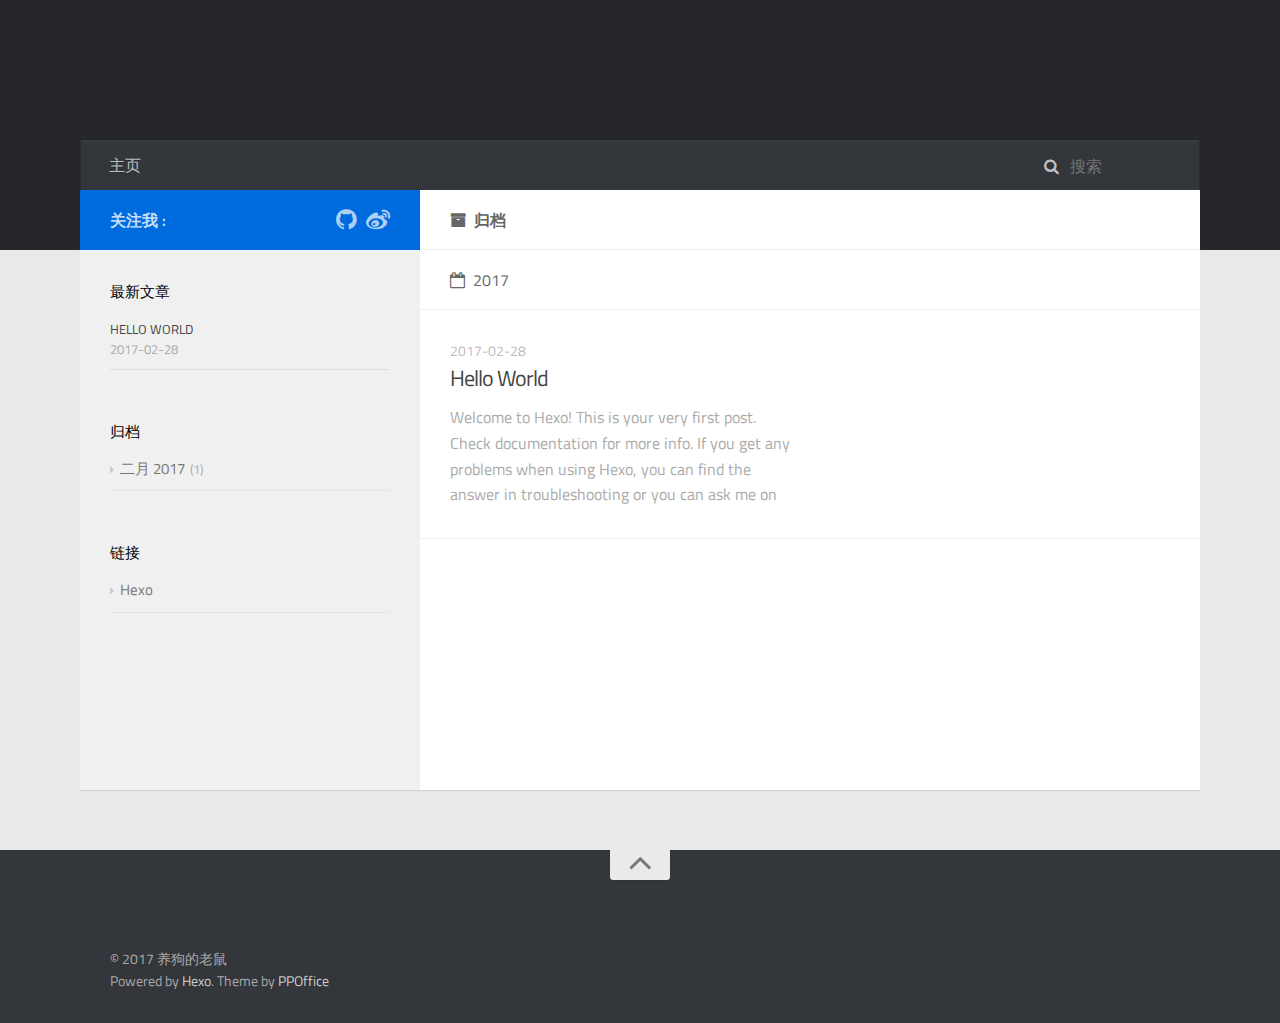
==== commit 1b6e8579: "Site updated: 2017-02-28 17:36:56" ====
--- a/archives/index.html
+++ b/archives/index.html
@@ -1,601 +1,292 @@
 <!DOCTYPE html>
-<html lang="zh">
-    <head>
-    <!-- 
-        © Material Theme
-        https://github.com/viosey/hexo-theme-material
-        Version: 1.3.0 -->
-
-    <!-- Title -->
-    
-    <title>
-        
-            归档 | 
-        
-        Make a life
-    </title>
-
-    <!-- Favicons -->
-    <link rel="icon shortcut" type="image/ico" href="/img/favicon.png">
-    <link rel="icon" sizes="192x192" href="/img/favicon.png">
-    <link rel="apple-touch-icon" href="/img/favicon.png">
-
-    <!-- Meta & Info -->
+<html>
+<head>
     <meta charset="utf-8">
-    <meta http-equiv="X-UA-Compatible">
-    <meta name="viewport" content="width=device-width, initial-scale=1">
-    <meta name="theme-color" content="#0097A7">
-    <meta name="author" content="Liu Bingyong">
-    <meta name="description" content="null">
-    <meta name="keywords" content="null">
-
-    <!--iOS -->
-    <meta name="viewport" content="width=device-width, initial-scale=1, user-scalable=no">
-    <meta name="apple-mobile-web-app-title" content="Title">
-    <meta name="apple-mobile-web-app-capable" content="yes">
-    <meta name="apple-mobile-web-app-status-bar-style" content="black">
-    <meta name="HandheldFriendly" content="True">
-    <meta name="MobileOptimized" content="480">
-
-    <!-- Add to homescreen for Chrome on Android -->
-    <meta name="mobile-web-app-capable" content="yes">
-
-    <!-- Add to homescreen for Safari on iOS -->
-    <meta name="apple-mobile-web-app-capable" content="yes">
-    <meta name="apple-mobile-web-app-status-bar-style" content="black">
-    <meta name="apple-mobile-web-app-title" content="Make a life">
-
-    <!-- The Open Graph protocol -->
-    <meta property="og:url" content="http://yoursite.com">
-    <meta property="og:type" content="blog">
-    <meta property="og:title" content="归档 | Make a life">
-    <meta property="og:description" content="null">
-    
-
-    <!--[if lte IE 9]>
-        <link rel="stylesheet" href="/css/ie-blocker.css">
-
-        
-            <script src="/js/ie-blocker.zhCN.js"></script>
-        
-    <![endif]-->
-
-    <!-- Import CSS -->
-    <link rel="stylesheet" href="/css/material.min.css">
-    <link rel="stylesheet" href="/css/style.min.css">
-    <!-- Config CSS -->
-
-
-<!-- Other Styles -->
-<style>
-  body, html {
-    font-family: Roboto, "Helvetica Neue", Helvetica, "PingFang SC", "Hiragino Sans GB", "Microsoft YaHei", "微软雅黑", Arial, sans-serif;
-  }
-
-  a {
-    color: #00838F;
-  }
-
-  .mdl-card__media,
-  #search-label,
-  #search-form-label:after,
-  #scheme-Paradox .hot_tags-count,
-  #scheme-Paradox .sidebar_archives-count,
-  #scheme-Paradox .sidebar-colored .sidebar-header,
-  #scheme-Paradox .sidebar-colored .sidebar-badge{
-    background-color: #0097A7 !important;
-  }
-
-  /* Sidebar User Drop Down Menu Text Color */
-  #scheme-Paradox .sidebar-colored .sidebar-nav>.dropdown>.dropdown-menu>li>a:hover,
-  #scheme-Paradox .sidebar-colored .sidebar-nav>.dropdown>.dropdown-menu>li>a:focus {
-    color: #0097A7 !important;
-  }
-
-  #post_entry-right-info,
-  .sidebar-colored .sidebar-nav li:hover > a,
-  .sidebar-colored .sidebar-nav li:hover > a i,
-  .sidebar-colored .sidebar-nav li > a:hover,
-  .sidebar-colored .sidebar-nav li > a:hover i,
-  .sidebar-colored .sidebar-nav li > a:focus i,
-  .sidebar-colored .sidebar-nav > .open > a,
-  .sidebar-colored .sidebar-nav > .open > a:hover,
-  .sidebar-colored .sidebar-nav > .open > a:focus,
-  #ds-reset #ds-ctx .ds-ctx-entry .ds-ctx-head a {
-    color: #0097A7 !important;
-  }
-
-  .toTop {
-    background: #757575 !important;
-  }
-
-  .material-layout .material-post>.material-nav,
-  .material-layout .material-index>.material-nav,
-  .material-nav a {
-    color: #757575;
-  }
-
-  #scheme-Paradox .MD-burger-layer {
-    background-color: #757575;
-  }
-
-  #scheme-Paradox #post-toc-trigger-btn {
-    color: #757575;
-  }
-
-  .post-toc a:hover {
-    color: #00838F;
-    text-decoration: underline;
-  }
-</style>
-
-
-<!-- Theme Background Related-->
-
-    <style>
-      body{
-        background-color: #F5F5F5;
-      }
-
-      /* blog_info bottom background */
-      #scheme-Paradox .material-layout .something-else .mdl-card__supporting-text{
-        background-color: #fff;
-      }
-    </style>
-
-
-
-
-<!-- Fade Effect -->
-
-    <style>
-      .fade {
-        transition: all 800ms linear;
-        -webkit-transform: translate3d(0,0,0);
-        -moz-transform: translate3d(0,0,0);
-        -ms-transform: translate3d(0,0,0);
-        -o-transform: translate3d(0,0,0);
-        transform: translate3d(0,0,0);
-        opacity: 1;
-      }
-
-      .fade.out{
-        opacity: 0;
-      }
-    </style>
-
-
-
-    <script src="/js/jquery.min.js"></script>
-    <script src="/js/queue.js"></script>
-
-    <!-- UC Browser Compatible -->
-    <script>
-        var agent = navigator.userAgent.toLowerCase();
-        if(agent.indexOf('ucbrowser')>0) {
-            document.write("<link rel=\"stylesheet\" href=\"/css/uc.css\">");
-            alert('由于 UC 浏览器使用极旧的内核，而本网站使用了一些新的特性。\n为了您能更好的浏览，推荐使用 Chrome 或 Firefox 浏览器。');
-        }
-    </script>
-
-    
-
-    
-
-    <!-- Bing Background -->
-    
-
-    <!-- Custom Head -->
-    
+    
+    <title>归档 | Unknown Website</title>
+    <meta name="viewport" content="width=device-width, initial-scale=1, maximum-scale=1">
+    
+    <meta property="og:type" content="website">
+<meta property="og:title" content="Unknown Website">
+<meta property="og:url" content="http://yoursite.com/archives/index.html">
+<meta property="og:site_name" content="Unknown Website">
+<meta name="twitter:card" content="summary">
+<meta name="twitter:title" content="Unknown Website">
+    
+
+    
+
+    
+
+    <link rel="stylesheet" href="/libs/font-awesome/css/font-awesome.min.css">
+    <link rel="stylesheet" href="/libs/titillium-web/styles.css">
+    <link rel="stylesheet" href="/libs/source-code-pro/styles.css">
+
+    <link rel="stylesheet" href="/css/style.css">
+
+    <script src="/libs/jquery/2.0.3/jquery.min.js"></script>
+    
+    
+        <link rel="stylesheet" href="/libs/lightgallery/css/lightgallery.min.css">
+    
+    
+    
+
 </head>
 
-
-    
-        <body id="scheme-Paradox" class="lazy">
-            <div class="material-layout  mdl-js-layout has-drawer is-upgraded">
-                
-
-                <!-- Main Container -->
-                <main class="material-layout__content" id="main">
-
-                    <!-- Top Anchor -->
-                    <div id="top"></div>
-
+<body>
+    <div id="wrap">
+        <header id="header">
+    <div id="header-outer" class="outer">
+        <div class="container">
+            <div class="container-inner">
+                <div id="header-title">
+                    <h1 class="logo-wrap">
+                        <a href="/" class="logo"></a>
+                    </h1>
                     
-                        <!-- Hamburger Button -->
-                        <button class="MD-burger-icon sidebar-toggle">
-                            <span class="MD-burger-layer"></span>
-                        </button>
-                    
-
-                    <!-- Index Module -->
-<div class="material-index mdl-grid">
-    
-    <div class="locate-thumbnail-symbol"></div>
-
-    <!-- Pin on top -->
-    
-
-    <!-- Normal Post -->
-    
-        
-        
-            <!-- Paradox Thumbnail -->
-            <div class="post_entry-module mdl-card mdl-shadow--2dp mdl-cell mdl-cell--12-col fade out">
-    <!-- Post Thumbnail -->
-    
-        
-            <!-- Random Thumbnail -->
-            <div class="post_thumbnail-random mdl-card__media mdl-color-text--grey-50">
-        
-    
-
-        <!-- Post Title -->
-        <p class="article-headline-p"><a href="/2017/02/28/hello-world/">Hello World</a></p>
-    </div>
-
-    <!-- Post Excerpt -->
-    <div class="mdl-color-text--grey-600 mdl-card__supporting-text post_entry-content">
-        
-            Welcome to Hexo
-        
-        &nbsp;&nbsp;&nbsp;
-        <span>
-            <a href="/2017/02/28/hello-world/" target="_self">继续阅读</a>
-        </span>
-    </div>
-    <!-- Post_entry Info-->
-    <div id="post_entry-info">
-        <div id="post_entry-left-info" class="mdl-card__supporting-text meta mdl-color-text--grey-600 ">
-            <!-- Author Avatar -->
-            <div id="author-avatar">
-                <img src="/img/avatar.png" width="44px" height="44px" alt="Liu Bingyong's avatar">
-            </div>
-            <div>
-                <strong>Liu Bingyong</strong>
-                <span>2月 28, 2017</span>
-            </div>
-        </div>
-        <div id="post_entry-right-info">
-            <!-- Category -->
-            <span class="post_entry-category">
-                
-            </span>
-
-            
-
-            <!-- Post Views -->
-            <span class="post_entry-views">
-            </span>
+                </div>
+                <div id="header-inner" class="nav-container">
+                    <a id="main-nav-toggle" class="nav-icon fa fa-bars"></a>
+                    <div class="nav-container-inner">
+                        <ul id="main-nav">
+                            
+                                <li class="main-nav-list-item" >
+                                    <a class="main-nav-list-link" href="/">主页</a>
+                                </li>
+                            
+                        </ul>
+                        <nav id="sub-nav">
+                            <div id="search-form-wrap">
+
+    <form class="search-form">
+        <input type="text" class="ins-search-input search-form-input" placeholder="搜索" />
+        <button type="submit" class="search-form-submit"></button>
+    </form>
+    <div class="ins-search">
+    <div class="ins-search-mask"></div>
+    <div class="ins-search-container">
+        <div class="ins-input-wrapper">
+            <input type="text" class="ins-search-input" placeholder="想要查找什么..." />
+            <span class="ins-close ins-selectable"><i class="fa fa-times-circle"></i></span>
+        </div>
+        <div class="ins-section-wrapper">
+            <div class="ins-section-container"></div>
         </div>
     </div>
 </div>
-
-        
-        
-        
-    
-
-    
-
-    
-        <script>
-    var randomNum;
-
-    var locatePost = $('.locate-thumbnail-symbol').next();
-    for(var i = 0; i < 10; i++) {
-        randomNum = Math.floor(Math.random() * 19 + 1);
-
-        locatePost.children('.post_thumbnail-random').attr('id', 'random_thumbnail-'+randomNum);
-        locatePost.children('.post_thumbnail-random').css('background-image', 'url(' + '/img/random/material-' + randomNum + '.png' + ')')
-
-        locatePost = locatePost.next();
-    }
+<script>
+(function (window) {
+    var INSIGHT_CONFIG = {
+        TRANSLATION: {
+            POSTS: '文章',
+            PAGES: '页面',
+            CATEGORIES: '分类',
+            TAGS: '标签',
+            UNTITLED: '(未命名)',
+        },
+        ROOT_URL: '/',
+        CONTENT_URL: '/content.json',
+    };
+    window.INSIGHT_CONFIG = INSIGHT_CONFIG;
+})(window);
 </script>
-
-    
+<script src="/js/insight.js"></script>
+
 </div>
-
-
-                    
-                        <!-- Overlay For Active Sidebar -->
-<div class="sidebar-overlay"></div>
-
-<!-- Material sidebar -->
-<aside id="sidebar" class="sidebar sidebar-colored sidebar-fixed-left" role="navigation">
-    <div id="sidebar-main">
-        <!-- Sidebar Header -->
-        <div class="sidebar-header header-cover" style="background-image: url(/img/sidebar_header.png);">
-    <!-- Top bar -->
-    <div class="top-bar"></div>
-
-    <!-- Sidebar toggle button -->
-    <button type="button" class="sidebar-toggle mdl-button mdl-js-button mdl-js-ripple-effect mdl-button--icon" style="display: initial;" data-upgraded=",MaterialButton,MaterialRipple">
-        <i class="material-icons">clear_all</i>
-        <span class="mdl-button__ripple-container">
-            <span class="mdl-ripple">
-            </span>
-        </span>
-    </button>
-
-    <!-- Sidebar Avatar -->
-    <div class="sidebar-image">
-        <img src="/img/avatar.png" alt="Liu Bingyong's avatar">
-    </div>
-
-    <!-- Sidebar Email -->
-    <a data-toggle="dropdown" class="sidebar-brand" href="#settings-dropdown">
-        youremail@email.com
-        <b class="caret"></b>
-    </a>
+                        </nav>
+                    </div>
+                </div>
+            </div>
+        </div>
+    </div>
+</header>
+        <div class="container">
+            <div class="main-body container-inner">
+                <div class="main-body-inner">
+                    <section id="main">
+                        <div class="main-body-header">
+    <h1 class="header">
+    
+    <i class="icon fa fa-archive"></i>归档
+    </h1>
 </div>
-
-
-        <!-- Sidebar Navigation  -->
-        <ul class="nav sidebar-nav">
-    <!-- User dropdown  -->
-    <li class="dropdown">
-        <ul id="settings-dropdown" class="dropdown-menu">
-            
+                        <div class="main-body-content">
+                            
+
+    
+    
+        
+        
+        <section class="archives-wrap">
+            <div class="archive-year-wrap">
+                <a href="/archives/2017" class="archive-year"><i class="icon fa fa-calendar-o"></i>2017</a>
+            </div>
+            <div class="archives">
+    
+    
+    
+        <div class="article-row">
+    
+        <article class="article article-summary">
+    <div class="article-summary-inner">
+        
+        <div class="article-meta">
+            <p class="category">
+            
+            </p>
+            <p class="date"><time datetime="2017-02-28T06:20:05.000Z" itemprop="datePublished">2017-02-28</time></p>
+        </div>
+        
+    
+        <h1 class="article-title" itemprop="name">
+        <a href="/2017/02/28/hello-world/">Hello World</a>
+        </h1>
+    
+
+        <p class="article-excerpt">
+            Welcome to Hexo! This is your very first post. Check documentation for more info. If you get any problems when using Hexo, you can find the answer in troubleshooting or you can ask me on GitHub.
+Quick
+        </p>
+    </div>
+</article>
+    
+        </div>
+    
+
+
+    </div></section>
+
+
+
+                        </div>
+                    </section>
+                    <aside id="sidebar">
+    <a class="sidebar-toggle" title="Expand Sidebar"><i class="toggle icon"></i></a>
+    <div class="sidebar-top">
+        <p>关注我 :</p>
+        <ul class="social-links">
+            
+                
                 <li>
-                    <a href="#" target="_blank" title="Email Me">
-                        
-                            <i class="material-icons sidebar-material-icons sidebar-indent-left1pc-element">email</i>
-                        
-                        Email Me
+                    <a class="social-tooltip" title="github" href="https://github.com/ppoffice/hexo-theme-hueman" target="_blank">
+                        <i class="icon fa fa-github"></i>
                     </a>
                 </li>
+                
+            
+                
+                <li>
+                    <a class="social-tooltip" title="weibo" href="/" target="_blank">
+                        <i class="icon fa fa-weibo"></i>
+                    </a>
+                </li>
+                
             
         </ul>
-    </li>
-
-    <!-- Homepage -->
-    
-        <li id="sidebar-first-li">
-            <a href="/" target="_self">
-                
-                    <i class="material-icons sidebar-material-icons">home</i>
-                
-                主页
-            </a>
-        </li>
-        
-    
-
-    <!-- Archives  -->
-    
-        <li class="dropdown">
-            <a href="#" class="ripple-effect dropdown-toggle" data-toggle="dropdown">
-                
-                    <i class="material-icons sidebar-material-icons">inbox</i>
-                
-                    归档
-                <b class="caret"></b>
-            </a>
-            <ul class="dropdown-menu">
-            <li>
-                <a class="sidebar_archives-link" href="/archives/2017/02/">二月 2017<span class="sidebar_archives-count">1</span></a>
+    </div>
+    
+    <div class="widgets-container">
+        
+            
+                
+    <div class="widget-wrap">
+        <h3 class="widget-title">最新文章</h3>
+        <div class="widget">
+            <ul id="recent-post" class="no-thumbnail">
+                
+                    <li>
+                        
+                        <div class="item-inner">
+                            <p class="item-category"></p>
+                            <p class="item-title"><a href="/2017/02/28/hello-world/" class="title">Hello World</a></p>
+                            <p class="item-date"><time datetime="2017-02-28T06:20:05.000Z" itemprop="datePublished">2017-02-28</time></p>
+                        </div>
+                    </li>
+                
             </ul>
-        </li>
-        
-    
-
-    <!-- Categories  -->
-    
-
-    <!-- Pages  -->
-    
-
-    <!-- Article Number  -->
-    
-</ul>
-
-
-        <!-- Sidebar Footer -->
-        <!--
-I'm glad you use this theme, the development is no so easy, I hope you can keep the copyright, I will thank you so much.
-If you still want to delete the copyrights, could you still retain the first one? Which namely "Theme Material"
-It will not impact the appearance and can give developers a lot of support :)
-
-很高兴您使用并喜欢该主题，开发不易 十分谢谢与希望您可以保留一下版权声明。
-如果您仍然想删除的话 能否只保留第一项呢？即 "Theme Material"
-它不会影响美观并可以给开发者很大的支持和动力。 :)
--->
-
-<!-- Sidebar Divider -->
-
-    <div class="sidebar-divider"></div>
-
-
-<!-- Theme Material -->
-
-    <a href="https://github.com/viosey/hexo-theme-material"  class="sidebar-footer-text-a" target="_blank">
-        <div class="sidebar-text mdl-button mdl-js-button mdl-js-ripple-effect sidebar-footer-text-div" data-upgraded=",MaterialButton,MaterialRipple">
-            主题 - Material
-            <span class="sidebar-badge badge-circle">i</span>
-        </div>
-    </a>
-
-
-<!-- Help & Support -->
-<!--
-
--->
-
-<!-- Feedback -->
-<!--
-
--->
-
-<!-- About Theme -->
-<!--
-
--->
-
-    </div>
-
-    <!-- Sidebar Image -->
-    
-
+        </div>
+    </div>
+
+            
+                
+
+            
+                
+    <div class="widget-wrap widget-list">
+        <h3 class="widget-title">归档</h3>
+        <div class="widget">
+            <ul class="archive-list"><li class="archive-list-item"><a class="archive-list-link" href="/archives/2017/02/">二月 2017</a><span class="archive-list-count">1</span></li></ul>
+        </div>
+    </div>
+
+
+            
+                
+
+            
+                
+
+            
+                
+    <div class="widget-wrap widget-list">
+        <h3 class="widget-title">链接</h3>
+        <div class="widget">
+            <ul>
+                
+                    <li>
+                        <a href="http://hexo.io">Hexo</a>
+                    </li>
+                
+            </ul>
+        </div>
+    </div>
+
+
+            
+        
+    </div>
 </aside>
-
-                    
-
-                    
-                        <!-- Footer Top Button -->
-                        <div class="toTop-wrap">
-    <a href="#top" class="toTop">
-        <i class="material-icons footer_top-i">expand_less</i>
-    </a>
-</div>
-
-                    
-
-                    <!--Footer-->
-<footer class="mdl-mini-footer" id="bottom">
-    
-        <!-- Paradox Footer Left Section -->
-        <div class="mdl-mini-footer--left-section sns-list">
-    <!-- Twitter -->
-    
-        <a href="https://twitter.com/twitter" target="_blank">
-            <button class="mdl-mini-footer--social-btn social-btn" style="background-image: url(/img/footer/footer_ico-twitter.png);">
-                <span class="visuallyhidden">Twitter</span>
-            </button><!--
-     --></a>
-    
-
-    <!-- Facebook -->
-    
-        <a href="https://www.facebook.com/facebook" target="_blank">
-            <button class="mdl-mini-footer--social-btn social-btn" style="background-image: url(/img/footer/footer_ico-facebook.png);">
-                <span class="visuallyhidden">Facebook</span>
-            </button><!--
-     --></a>
-    
-
-    <!-- Google + -->
-    
-        <a href="https://www.google.com/" target="_blank">
-            <button class="mdl-mini-footer--social-btn social-btn" style="background-image: url(/img/footer/footer_ico-gplus.png);">
-                <span class="visuallyhidden">Google Plus</span>
-            </button><!--
-     --></a>
-    
-
-    <!-- Weibo -->
-    
-
-    <!-- Instagram -->
-    
-
-    <!-- Tumblr -->
-    
-
-    <!-- Github -->
-    
-
-    <!-- LinkedIn -->
-    
-
-    <!-- Zhihu -->
-    
-
-    <!-- Bilibili -->
-    
-
-    <!-- Telegram -->
-    
-</div>
-
-
-        <!--Copyright-->
-        <div id="copyright">
-            Copyright&nbsp;©&nbsp;
-            <script type="text/javascript">
-                var fd = new Date();
-                document.write(fd.getFullYear());
-            </script>
-            &nbsp;Make a life
-        </div>
-
-        <!-- Paradox Footer Right Section -->
-
-        <!--
-        I am glad you use this theme, the development is no so easy, I hope you can keep the copyright.
-        It will not impact the appearance and can give developers a lot of support :)
-
-        很高兴您使用该主题，开发不易，希望您可以保留一下版权声明。
-        它不会影响美观并可以给开发者很大的支持。 :)
-        -->
-
-        <div class="mdl-mini-footer--right-section">
-            <div>
-                <div class="footer-develop-div">Powered by <a href="https://hexo.io" target="_blank" class="footer-develop-a">Hexo</a></div>
-                <div class="footer-develop-div">Theme - <a href="https://github.com/viosey/hexo-theme-material" target="_blank" class="footer-develop-a">Material</a></div>
-            </div>
-        </div>
-    
+                </div>
+            </div>
+        </div>
+        <footer id="footer">
+    <div class="container">
+        <div class="container-inner">
+            <a id="back-to-top" href="javascript:;"><i class="icon fa fa-angle-up"></i></a>
+            <div class="credit">
+                <h1 class="logo-wrap">
+                    <a href="/" class="logo"></a>
+                </h1>
+                <p>&copy; 2017 养狗的老鼠</p>
+                <p>Powered by <a href="//hexo.io/" target="_blank">Hexo</a>. Theme by <a href="//github.com/ppoffice" target="_blank">PPOffice</a></p>
+            </div>
+        </div>
+    </div>
 </footer>
-
-
-                    <!-- Import File -->
-<script src="/js/lazyload.min.js"></script>
-<script src="/js/js.min.js"></script>
-<script src="/js/nprogress.js"></script>
-
-<script type="text/javascript">
-    NProgress.configure({
-        showSpinner: true
-    });
-    NProgress.start();
-    $('#nprogress .bar').css({
-        'background': '#29d'
-    });
-    $('#nprogress .peg').css({
-        'box-shadow': '0 0 10px #29d, 0 0 15px #29d'
-    });
-    $('#nprogress .spinner-icon').css({
-        'border-top-color': '#29d',
-        'border-left-color': '#29d'
-    });
-    setTimeout(function() {
-        NProgress.done();
-        $('.fade').removeClass('out');
-    }, 800);
-</script>
-
-
-
-
-
-
-
-
-
-
-
-
-
-<!-- Swiftye -->
-
-
-<!-- Local Search-->
-
-
-<!-- Window Load-->
-<script>
-    $(window).load(function() {
-        // Post_Toc parent position fixed
-        $('.post-toc-wrap').parent('.mdl-menu__container').css('position', 'fixed');
-    });
-</script>
-
-<!-- MathJax Load-->
-
-
-                </main>
-            </div>
-        </body>
-    
+        
+    
+    <script type="text/javascript" src="http://v2.uyan.cc/code/uyan.js?uid=2126386"></script>
+
+
+
+
+    
+        <script src="/libs/lightgallery/js/lightgallery.min.js"></script>
+        <script src="/libs/lightgallery/js/lg-thumbnail.min.js"></script>
+        <script src="/libs/lightgallery/js/lg-pager.min.js"></script>
+        <script src="/libs/lightgallery/js/lg-autoplay.min.js"></script>
+        <script src="/libs/lightgallery/js/lg-fullscreen.min.js"></script>
+        <script src="/libs/lightgallery/js/lg-zoom.min.js"></script>
+        <script src="/libs/lightgallery/js/lg-hash.min.js"></script>
+        <script src="/libs/lightgallery/js/lg-share.min.js"></script>
+        <script src="/libs/lightgallery/js/lg-video.min.js"></script>
+    
+
+
+<!-- Custom Scripts -->
+<script src="/js/main.js"></script>
+
+    </div>
+</body>
 </html>
--- a/libs/titillium-web/styles.css
+++ b/libs/titillium-web/styles.css
@@ -0,0 +1,48 @@
+/* latin-ext */
+@font-face {
+  font-family: 'Titillium Web';
+  font-style: normal;
+  font-weight: 300;
+  src: local('Titillium WebLight'), local('TitilliumWeb-Light'), url(fonts/anMUvcNT0H1YN4FII8wpr9INifKjd1RJ3NxxEi9Cy2w.woff2) format('woff2');
+  unicode-range: U+0100-024F, U+1E00-1EFF, U+20A0-20AB, U+20AD-20CF, U+2C60-2C7F, U+A720-A7FF;
+}
+/* latin */
+@font-face {
+  font-family: 'Titillium Web';
+  font-style: normal;
+  font-weight: 300;
+  src: local('Titillium WebLight'), local('TitilliumWeb-Light'), url(fonts/anMUvcNT0H1YN4FII8wpr4-67659ICLY8bMrYhtePPA.woff2) format('woff2');
+  unicode-range: U+0000-00FF, U+0131, U+0152-0153, U+02C6, U+02DA, U+02DC, U+2000-206F, U+2074, U+20AC, U+2212, U+2215, U+E0FF, U+EFFD, U+F000;
+}
+/* latin-ext */
+@font-face {
+  font-family: 'Titillium Web';
+  font-style: normal;
+  font-weight: 400;
+  src: local('Titillium Web'), local('TitilliumWeb-Regular'), url(fonts/7XUFZ5tgS-tD6QamInJTcSo_WB_cotcEMUw1LsIE8mM.woff2) format('woff2');
+  unicode-range: U+0100-024F, U+1E00-1EFF, U+20A0-20AB, U+20AD-20CF, U+2C60-2C7F, U+A720-A7FF;
+}
+/* latin */
+@font-face {
+  font-family: 'Titillium Web';
+  font-style: normal;
+  font-weight: 400;
+  src: local('Titillium Web'), local('TitilliumWeb-Regular'), url(fonts/7XUFZ5tgS-tD6QamInJTcZSnX671uNZIV63UdXh3Mg0.woff2) format('woff2');
+  unicode-range: U+0000-00FF, U+0131, U+0152-0153, U+02C6, U+02DA, U+02DC, U+2000-206F, U+2074, U+20AC, U+2212, U+2215, U+E0FF, U+EFFD, U+F000;
+}
+/* latin-ext */
+@font-face {
+  font-family: 'Titillium Web';
+  font-style: normal;
+  font-weight: 600;
+  src: local('Titillium WebSemiBold'), local('TitilliumWeb-SemiBold'), url(fonts/anMUvcNT0H1YN4FII8wpr_SNRT0fZ5CX-AqRkMYgJJo.woff2) format('woff2');
+  unicode-range: U+0100-024F, U+1E00-1EFF, U+20A0-20AB, U+20AD-20CF, U+2C60-2C7F, U+A720-A7FF;
+}
+/* latin */
+@font-face {
+  font-family: 'Titillium Web';
+  font-style: normal;
+  font-weight: 600;
+  src: local('Titillium WebSemiBold'), local('TitilliumWeb-SemiBold'), url(fonts/anMUvcNT0H1YN4FII8wpr46gJz9aNFrmnwBdd69aqzY.woff2) format('woff2');
+  unicode-range: U+0000-00FF, U+0131, U+0152-0153, U+02C6, U+02DA, U+02DC, U+2000-206F, U+2074, U+20AC, U+2212, U+2215, U+E0FF, U+EFFD, U+F000;
+}--- a/libs/source-code-pro/styles.css
+++ b/libs/source-code-pro/styles.css
@@ -0,0 +1,16 @@
+/* latin-ext */
+@font-face {
+  font-family: 'Source Code Pro';
+  font-style: normal;
+  font-weight: 400;
+  src: local('Source Code Pro'), local('SourceCodePro-Regular'), url(fonts/mrl8jkM18OlOQN8JLgasDy2Q8seG17bfDXYR_jUsrzg.woff2) format('woff2');
+  unicode-range: U+0100-024F, U+1E00-1EFF, U+20A0-20AB, U+20AD-20CF, U+2C60-2C7F, U+A720-A7FF;
+}
+/* latin */
+@font-face {
+  font-family: 'Source Code Pro';
+  font-style: normal;
+  font-weight: 400;
+  src: local('Source Code Pro'), local('SourceCodePro-Regular'), url(fonts/mrl8jkM18OlOQN8JLgasD9V_2ngZ8dMf8fLgjYEouxg.woff2) format('woff2');
+  unicode-range: U+0000-00FF, U+0131, U+0152-0153, U+02C6, U+02DA, U+02DC, U+2000-206F, U+2074, U+20AC, U+2212, U+2215, U+E0FF, U+EFFD, U+F000;
+}--- a/css/style.css
+++ b/css/style.css
@@ -0,0 +1,2118 @@
+#main .main-body-header em,
+#main .main-body-header a,
+.article-date,
+.article-tag-list,
+.archive-year {
+  text-decoration: none;
+  text-transform: uppercase;
+  color: #666;
+  line-height: 1em;
+  text-shadow: 0 1px #fff;
+}
+.widget h1,
+.article-entry h1 {
+  font-size: 2em;
+}
+.widget h2,
+.article-entry h2 {
+  font-size: 1.5em;
+}
+.widget h3,
+.article-entry h3 {
+  font-size: 1.3em;
+}
+.widget h4,
+.article-entry h4 {
+  font-size: 1.2em;
+}
+.widget h5,
+.article-entry h5 {
+  font-size: 1em;
+}
+.widget h6,
+.article-entry h6 {
+  font-size: 1em;
+  color: #aaa;
+}
+.widget hr,
+.article-entry hr {
+  border: 1px dashed #ddd;
+}
+.widget strong,
+.article-entry strong {
+  font-weight: bold;
+}
+.widget em,
+.article-entry em,
+.widget cite,
+.article-entry cite {
+  font-style: italic;
+}
+.widget sup,
+.article-entry sup,
+.widget sub,
+.article-entry sub {
+  font-size: 0.75em;
+  line-height: 0;
+  position: relative;
+  vertical-align: baseline;
+}
+.widget sup,
+.article-entry sup {
+  top: -0.5em;
+}
+.widget sub,
+.article-entry sub {
+  bottom: -0.2em;
+}
+.widget small,
+.article-entry small {
+  font-size: 0.85em;
+}
+.widget acronym,
+.article-entry acronym,
+.widget abbr,
+.article-entry abbr {
+  border-bottom: 1px dotted;
+}
+.widget ul,
+.article-entry ul,
+.widget ol,
+.article-entry ol,
+.widget dl,
+.article-entry dl {
+  line-height: 1.6em;
+}
+.widget ul ul,
+.article-entry ul ul,
+.widget ol ul,
+.article-entry ol ul,
+.widget ul ol,
+.article-entry ul ol,
+.widget ol ol,
+.article-entry ol ol {
+  margin-top: 0;
+  margin-bottom: 0;
+  margin-left: 20px;
+}
+.widget ul,
+.article-entry ul {
+  list-style: disc;
+  list-style-position: inside;
+}
+.widget ol,
+.article-entry ol {
+  list-style: decimal;
+  list-style-position: inside;
+}
+.widget dt,
+.article-entry dt {
+  font-weight: bold;
+  list-style-position: inside;
+}
+html,
+body,
+div,
+span,
+applet,
+object,
+iframe,
+h1,
+h2,
+h3,
+h4,
+h5,
+h6,
+p,
+blockquote,
+pre,
+a,
+abbr,
+acronym,
+address,
+big,
+cite,
+code,
+del,
+dfn,
+em,
+img,
+ins,
+kbd,
+q,
+s,
+samp,
+small,
+strike,
+strong,
+sub,
+sup,
+tt,
+var,
+dl,
+dt,
+dd,
+ol,
+ul,
+li,
+fieldset,
+form,
+label,
+legend,
+table,
+caption,
+tbody,
+tfoot,
+thead,
+tr,
+th,
+td {
+  margin: 0;
+  padding: 0;
+  border: 0;
+  outline: 0;
+  font-weight: inherit;
+  font-style: inherit;
+  font-family: inherit;
+  font-size: 100%;
+  vertical-align: baseline;
+}
+body {
+  line-height: 1;
+  color: #000;
+  background: #fff;
+}
+ol,
+ul {
+  list-style: none;
+}
+table {
+  border-collapse: separate;
+  border-spacing: 0;
+  vertical-align: middle;
+}
+caption,
+th,
+td {
+  text-align: left;
+  font-weight: normal;
+  vertical-align: middle;
+}
+a img {
+  border: none;
+}
+input,
+button {
+  margin: 0;
+  padding: 0;
+}
+input::-moz-focus-inner,
+button::-moz-focus-inner {
+  border: 0;
+  padding: 0;
+}
+html,
+body,
+#container {
+  height: 100%;
+}
+::selection {
+  color: #fff;
+  background: #006bde;
+}
+body {
+  background: #eaeaea;
+  font: 14px "Titillium Web", "Helvetica Neue", Helvetica, Arial, "Microsoft Yahei", sans-serif;
+  -webkit-text-size-adjust: 100%;
+}
+code {
+  margin: 0 2px;
+  color: #e96900;
+  padding: 3px 5px;
+  font-size: 0.8em;
+  border-radius: 2px;
+  font-family: "Source Code Pro", Consolas, Monaco, Menlo, Consolas, monospace;
+  background-color: #f8f8f8;
+}
+.container {
+  position: relative;
+  padding: 0 20px;
+}
+.container-inner {
+  max-width: 1120px;
+  min-width: 320px;
+  width: 100%;
+  margin: 0 auto;
+}
+.container-inner:before,
+.container-inner:after {
+  content: "";
+  display: table;
+}
+.container-inner:after {
+  clear: both;
+}
+.left,
+.alignleft {
+  float: left;
+}
+.right,
+.alignright {
+  float: right;
+}
+.clear {
+  clear: both;
+}
+.logo {
+  display: block;
+  padding: 10px 0;
+  width: 165px;
+  height: 60px;
+  background-image: url("");
+  background-position: 0px 10px;
+  background-repeat: no-repeat;
+  -webkit-background-size: 165px 60px;
+  -moz-background-size: 165px 60px;
+  background-size: 165px 60px;
+}
+.main-body {
+  margin-top: -60px;
+  background-color: #fff;
+}
+.main-body-inner {
+  position: relative;
+  -webkit-box-sizing: border-box;
+  -moz-box-sizing: border-box;
+  box-sizing: border-box;
+  -webkit-box-shadow: rgba(0,0,0,0.098) 0px 1px 1px 0px;
+  box-shadow: rgba(0,0,0,0.098) 0px 1px 1px 0px;
+  padding-left: 340px;
+  background: url("images/s-left.png") repeat-y left 0;
+}
+.main-body-inner:before,
+.main-body-inner:after {
+  content: "";
+  display: table;
+}
+.main-body-inner:after {
+  clear: both;
+}
+#main {
+  float: right;
+  width: 100%;
+  -webkit-box-sizing: border-box;
+  -moz-box-sizing: border-box;
+  box-sizing: border-box;
+  min-height: 600px;
+}
+#main .main-body-header {
+  background: #fff;
+  position: relative;
+  padding: 18px 30px 17px;
+  border-bottom: 1px solid #eee;
+  color: #666;
+  font-size: 16px;
+  font-weight: 600;
+  text-transform: uppercase;
+  line-height: 24px;
+}
+#main .main-body-header .page-title-link,
+#main .main-body-header i {
+  margin-right: 8px;
+}
+#main .main-body-header i {
+  font-weight: 400;
+}
+#main .main-body-header em,
+#main .main-body-header a {
+  color: #aaa;
+}
+#main .main-body-content:before,
+#main .main-body-content:after {
+  content: "";
+  display: table;
+}
+#main .main-body-content:after {
+  clear: both;
+}
+#header {
+  background: #26272b;
+  padding-bottom: 60px;
+  position: relative;
+}
+#header-outer {
+  height: 100%;
+  position: relative;
+}
+#header-inner {
+  position: relative;
+}
+#header-title {
+  text-align: center;
+  padding: 30px 30px;
+}
+#header-title:before,
+#header-title:after {
+  content: "";
+  display: table;
+}
+#header-title:after {
+  clear: both;
+}
+#header-title .logo-wrap,
+#header-title .subtitle-wrap {
+  float: left;
+}
+#header-title .subtitle-wrap {
+  padding: 10px 0px 0px;
+  margin-left: 20px;
+}
+#header-title .subtitle {
+  font-size: 16px;
+  font-style: italic;
+  line-height: 70px;
+  color: rgba(255,255,255,0.7);
+  text-shadow: 0 1px rgba(0,0,0,0.2);
+}
+.nav-container .nav-icon,
+.nav-container .nav-container-inner #main-nav .main-nav-list-item .main-nav-list-link {
+  float: left;
+  color: rgba(255,255,255,0.7);
+  text-decoration: none;
+  text-shadow: 0 1px rgba(0,0,0,0.2);
+  display: block;
+  padding: 20px 15px;
+  -webkit-transition: 0.2s ease-in;
+  -moz-transition: 0.2s ease-in;
+  -ms-transition: 0.2s ease-in;
+  transition: 0.2s ease-in;
+}
+.nav-container .nav-icon:hover,
+.nav-container .nav-container-inner #main-nav .main-nav-list-item .main-nav-list-link:hover {
+  color: #fff;
+  background: rgba(0,0,0,0.1);
+}
+.nav-container {
+  padding: 0 15px;
+  background: #33363b;
+  z-index: 1;
+  -webkit-box-shadow: inset 0 1px 0 rgba(255,255,255,0.05), 0 -1px 0 rgba(0,0,0,0.2), inset 1px 0 0 rgba(0,0,0,0.2), inset -1px 0 0 rgba(0,0,0,0.2);
+  box-shadow: inset 0 1px 0 rgba(255,255,255,0.05), 0 -1px 0 rgba(0,0,0,0.2), inset 1px 0 0 rgba(0,0,0,0.2), inset -1px 0 0 rgba(0,0,0,0.2);
+}
+.nav-container:before,
+.nav-container:after {
+  content: "";
+  display: table;
+}
+.nav-container:after {
+  clear: both;
+}
+.nav-container .nav-icon {
+  line-height: 20px;
+  padding: 15px 14px;
+  text-align: center;
+  font-size: 14px;
+  position: relative;
+  cursor: pointer;
+}
+.nav-container #main-nav-toggle {
+  display: none;
+  width: 100%;
+  text-align: right;
+  -webkit-box-sizing: border-box;
+  -moz-box-sizing: border-box;
+  box-sizing: border-box;
+  border-bottom: 1px solid rgba(255,255,255,0.06);
+}
+.nav-container #main-nav-toggle:before {
+  content: "\f0c9";
+}
+.nav-container .nav-container-inner:before,
+.nav-container .nav-container-inner:after {
+  content: "";
+  display: table;
+}
+.nav-container .nav-container-inner:after {
+  clear: both;
+}
+.nav-container .nav-container-inner #main-nav {
+  float: left;
+}
+.nav-container .nav-container-inner #main-nav .main-nav-list {
+  float: left;
+}
+.nav-container .nav-container-inner #main-nav .main-nav-list-item {
+  position: relative;
+  float: left;
+}
+.nav-container .nav-container-inner #main-nav .main-nav-list-item.top-level-menu > a:after {
+  content: "\f0d7" !important;
+  float: none;
+  margin-left: 6px;
+  font-size: 14px;
+  line-height: 1.2em;
+  opacity: 0.5;
+  font-family: FontAwesome;
+  display: inline-block;
+}
+.nav-container .nav-container-inner #main-nav .main-nav-list-item.top-level-menu:hover > a {
+  color: #fff;
+  background: rgba(0,0,0,0.1);
+}
+.nav-container .nav-container-inner #main-nav .main-nav-list-item .main-nav-list-link {
+  line-height: 20px;
+  padding: 15px 14px;
+  font-size: 16px;
+}
+.nav-container .nav-container-inner #main-nav .main-nav-list-item .main-nav-list-link.current {
+  color: #fff;
+}
+.nav-container .nav-container-inner #main-nav .main-nav-list-item .main-nav-list-child {
+  top: 100%;
+  display: none;
+  padding: 10px 0;
+  overflow: hidden;
+  position: absolute;
+  width: 180px;
+  background: #33363b url("images/opacity-10.png") repeat;
+}
+.nav-container .nav-container-inner #main-nav .main-nav-list-item .main-nav-list-child li {
+  -webkit-box-shadow: 0 1px 0 rgba(255,255,255,0.06);
+  box-shadow: 0 1px 0 rgba(255,255,255,0.06);
+}
+.nav-container .nav-container-inner #main-nav .main-nav-list-item .main-nav-list-child li:last-child {
+  -webkit-box-shadow: none;
+  box-shadow: none;
+}
+.nav-container .nav-container-inner #main-nav .main-nav-list-item .main-nav-list-child li,
+.nav-container .nav-container-inner #main-nav .main-nav-list-item .main-nav-list-child li a {
+  width: 100%;
+  display: block;
+  -webkit-box-sizing: border-box;
+  -moz-box-sizing: border-box;
+  box-sizing: border-box;
+}
+.nav-container .nav-container-inner #sub-nav {
+  float: right;
+}
+.search-form {
+  padding: 14px 15px 16px;
+  height: 50px;
+  overflow: hidden;
+  -webkit-box-sizing: border-box;
+  -moz-box-sizing: border-box;
+  box-sizing: border-box;
+}
+.search-form:before {
+  content: "\f002";
+  margin-right: 8px;
+  color: rgba(255,255,255,0.7);
+  font: normal normal normal 16px/1 FontAwesome;
+}
+.search-form-input,
+.search-form-input.ins-search-input,
+.search-form-input.st-ui-search-input,
+.search-form-input.st-default-search-input {
+  -webkit-appearance: textarea;
+  padding: 0;
+  width: 100px;
+  height: auto !important;
+  border: none !important;
+  outline: none !important;
+  background: none !important;
+  line-height: 1.6em;
+  -webkit-transition: 0.2s ease-in;
+  -moz-transition: 0.2s ease-in;
+  -ms-transition: 0.2s ease-in;
+  transition: 0.2s ease-in;
+  font: 16px "Titillium Web", "Helvetica Neue", Helvetica, Arial, "Microsoft Yahei", sans-serif;
+  color: rgba(255,255,255,0.7);
+}
+.search-form-input:focus,
+.search-form-input.ins-search-input:focus,
+.search-form-input.st-ui-search-input:focus,
+.search-form-input.st-default-search-input:focus {
+  width: 200px;
+}
+.search-form-input::-webkit-search-results-decoration,
+.search-form-input.ins-search-input::-webkit-search-results-decoration,
+.search-form-input.st-ui-search-input::-webkit-search-results-decoration,
+.search-form-input.st-default-search-input::-webkit-search-results-decoration,
+.search-form-input::-webkit-search-cancel-button,
+.search-form-input.ins-search-input::-webkit-search-cancel-button,
+.search-form-input.st-ui-search-input::-webkit-search-cancel-button,
+.search-form-input.st-default-search-input::-webkit-search-cancel-button {
+  -webkit-appearance: none;
+}
+.search-form-submit {
+  display: none;
+}
+#sidebar {
+  float: left;
+  margin-left: -340px;
+  width: 340px;
+}
+#sidebar .sidebar-toggle {
+  display: none;
+}
+#sidebar .sidebar-top {
+  background: #006bde;
+  padding: 15px 30px;
+}
+#sidebar .sidebar-top:before,
+#sidebar .sidebar-top:after {
+  content: "";
+  display: table;
+}
+#sidebar .sidebar-top:after {
+  clear: both;
+}
+#sidebar .sidebar-top .sidebar-top-inner:before,
+#sidebar .sidebar-top .sidebar-top-inner:after {
+  content: "";
+  display: table;
+}
+#sidebar .sidebar-top .sidebar-top-inner:after {
+  clear: both;
+}
+#sidebar .sidebar-top p {
+  float: left;
+  color: rgba(255,255,255,0.8);
+  font-size: 16px;
+  font-weight: 600;
+  text-transform: uppercase;
+  line-height: 24px;
+  padding: 3px 0;
+}
+#sidebar .sidebar-top .social-links {
+  float: right;
+  position: relative;
+  padding-top: 2px;
+}
+#sidebar .sidebar-top .social-links li {
+  float: left;
+  margin-left: 8px;
+}
+#sidebar .sidebar-top .social-links li a:hover i:before {
+  color: #fff;
+}
+#sidebar .sidebar-top .social-links .social-tooltip {
+  position: relative;
+}
+#sidebar .sidebar-top .social-links .social-tooltip:hover:after {
+  top: -41px;
+  background: #fff;
+  font-size: 14px;
+  color: #666;
+  content: attr(title);
+  display: block;
+  right: 0;
+  padding: 5px 15px;
+  position: absolute;
+  white-space: nowrap;
+  border-radius: 3px;
+  -webkit-box-shadow: 0 0 2px rgba(0,0,0,0.2);
+  box-shadow: 0 0 2px rgba(0,0,0,0.2);
+  text-transform: uppercase;
+  z-index: 1;
+}
+#sidebar .sidebar-top .social-links .social-tooltip:hover:before {
+  top: -10px;
+  right: 8px;
+  border: solid;
+  border-color: #fff transparent;
+  border-width: 5px 5px 0 5px;
+  content: "";
+  display: block;
+  position: absolute;
+  z-index: 2;
+}
+#sidebar .sidebar-top i {
+  color: rgba(255,255,255,0.7);
+  font-size: 24px;
+  width: 24px;
+}
+#article-nav {
+  position: relative;
+}
+#article-nav:before,
+#article-nav:after {
+  content: "";
+  display: table;
+}
+#article-nav:after {
+  clear: both;
+}
+.article-nav-link-wrap {
+  position: relative;
+  margin-top: 0;
+  display: block;
+  color: #aaa;
+  padding: 16px 40px 24px;
+  border-bottom: 1px solid #ddd;
+  -webkit-transition: 0.2s ease-in;
+  -moz-transition: 0.2s ease-in;
+  -ms-transition: 0.2s ease-in;
+  transition: 0.2s ease-in;
+  text-align: center;
+  text-decoration: none;
+}
+.article-nav-link-wrap .icon {
+  position: absolute;
+  color: #ccc;
+  font-size: 18px;
+  top: 50%;
+  width: 1em;
+  margin-top: -10px;
+}
+.article-nav-link-wrap #icon-chevron-left {
+  left: 10px;
+}
+.article-nav-link-wrap #icon-chevron-right {
+  right: 10px;
+}
+.article-nav-link-wrap:hover {
+  background: rgba(0,0,0,0.02);
+}
+.article-nav-link-wrap:hover .icon {
+  color: #006bde;
+}
+.article-nav-caption {
+  display: block;
+  font-size: 12px;
+  color: #aaa;
+  letter-spacing: 0.5px;
+  line-height: 24px;
+  font-weight: normal;
+  text-transform: uppercase;
+}
+.article-nav-title {
+  font-size: 15px;
+  color: #666;
+}
+.widget-wrap {
+  padding: 30px 30px 20px;
+}
+.widget-title {
+  font-size: 15px;
+  font-weight: 400;
+  text-transform: uppercase;
+  margin-bottom: 6px;
+}
+.widget {
+  line-height: 1.6em;
+  word-wrap: break-word;
+  font-size: 0.9em;
+  color: #777;
+  border-radius: 3px;
+}
+.widget a {
+  text-decoration: none;
+  color: #777;
+}
+.widget a:hover {
+  color: #444;
+}
+.widget ul ul,
+.widget ol ul,
+.widget dl ul,
+.widget ul ol,
+.widget ol ol,
+.widget dl ol,
+.widget ul dl,
+.widget ol dl,
+.widget dl dl {
+  margin-left: 15px;
+  list-style: disc;
+}
+.widget ul,
+.widget ol {
+  list-style: none;
+  margin: 0;
+}
+.widget ul ul,
+.widget ol ul,
+.widget ul ol,
+.widget ol ol {
+  margin: 0 20px;
+}
+.widget ul ul,
+.widget ol ul {
+  list-style: disc;
+}
+.widget ul ol,
+.widget ol ol {
+  list-style: decimal;
+}
+.widget-list ul,
+.widget-list ol {
+  list-style: none;
+}
+.widget-list ul li,
+.widget-list ol li {
+  padding: 10px 0;
+  font-size: 15px;
+  border-bottom: 1px solid #e4e4e4;
+}
+.widget-list ul li a,
+.widget-list ol li a {
+  color: #777;
+}
+.widget-list ul li a:before,
+.widget-list ol li a:before {
+  color: #ccc;
+  content: "\f0da";
+  font-size: 12px;
+  margin-right: 6px;
+  font-family: FontAwesome;
+  -webkit-transition: 0.2s ease;
+  -moz-transition: 0.2s ease;
+  -ms-transition: 0.2s ease;
+  transition: 0.2s ease;
+}
+.widget-list ul li a:hover:before,
+.widget-list ol li a:hover:before {
+  color: #444;
+}
+.widget-list ul ul,
+.widget-list ol ul,
+.widget-list ul ol,
+.widget-list ol ol {
+  list-style: none;
+}
+.widget-list ul ul li,
+.widget-list ol ul li,
+.widget-list ul ol li,
+.widget-list ol ol li {
+  border: none;
+}
+.widget-list ul ul li:last-child,
+.widget-list ol ul li:last-child,
+.widget-list ul ol li:last-child,
+.widget-list ol ol li:last-child {
+  padding-bottom: 0px;
+}
+.widget-float a {
+  font-size: 15px;
+}
+#recent-post li {
+  padding: 10px 0 10px 94px;
+  border-bottom: 1px solid #ddd;
+}
+#recent-post li:before,
+#recent-post li:after {
+  content: "";
+  display: table;
+}
+#recent-post li:after {
+  clear: both;
+}
+#recent-post.no-thumbnail li {
+  padding: 10px 0px;
+}
+#recent-post li .item-thumbnail {
+  opacity: 1;
+  margin-left: -94px;
+  -webkit-transition: all 0.2s ease;
+  -moz-transition: all 0.2s ease;
+  -ms-transition: all 0.2s ease;
+  transition: all 0.2s ease;
+  float: left;
+}
+#recent-post li .item-thumbnail .thumbnail {
+  width: 80px;
+  height: 80px;
+  display: block;
+  position: relative;
+  overflow: hidden;
+}
+#recent-post li .item-thumbnail .thumbnail span {
+  width: 100%;
+  height: 100%;
+  display: block;
+}
+#recent-post li .item-thumbnail .thumbnail .thumbnail-image {
+  position: absolute;
+  -webkit-background-size: cover;
+  -moz-background-size: cover;
+  background-size: cover;
+  background-position: center;
+}
+#recent-post li .item-thumbnail .thumbnail .thumbnail-none {
+  background-image: url("images/thumb-default-small.png");
+  -webkit-background-size: 100% 100%;
+  -moz-background-size: 100% 100%;
+  background-size: 100% 100%;
+}
+#recent-post li .item-inner a,
+#recent-post li .item-inner .item-category {
+  font-size: 13px;
+  text-transform: uppercase;
+}
+#recent-post li .item-inner a a,
+#recent-post li .item-inner .item-category a {
+  color: #006bde;
+}
+#recent-post li .item-inner a a:hover,
+#recent-post li .item-inner .item-category a:hover {
+  color: #444;
+}
+#recent-post li .item-inner a a,
+#recent-post li .item-inner .item-category a,
+#recent-post li .item-inner a .icon,
+#recent-post li .item-inner .item-category .icon {
+  margin-right: 5px;
+}
+#recent-post li .item-inner .item-title {
+  font-size: 15px;
+}
+#recent-post li .item-inner .item-title a {
+  color: #444;
+  -webkit-transition: all 0.2s ease;
+  -moz-transition: all 0.2s ease;
+  -ms-transition: all 0.2s ease;
+  transition: all 0.2s ease;
+}
+#recent-post li .item-inner .item-date {
+  color: #aaa;
+  font-size: 13px;
+  text-transform: uppercase;
+}
+#recent-post li:hover .item-thumbnail {
+  opacity: 0.8;
+}
+#recent-post li:hover .item-title a {
+  color: #006bde;
+}
+.category-list-count,
+.tag-list-count,
+.archive-list-count {
+  padding-left: 5px;
+  color: #aaa;
+  font-size: 0.85em;
+}
+.category-list-count:before,
+.tag-list-count:before,
+.archive-list-count:before {
+  content: "(";
+}
+.category-list-count:after,
+.tag-list-count:after,
+.archive-list-count:after {
+  content: ")";
+}
+.tagcloud a {
+  margin-right: 5px;
+}
+.article-single {
+  padding: 30px 30px 20px;
+}
+.article-inner {
+  overflow: hidden;
+}
+.article-meta {
+  height: 1.6em;
+  line-height: 1.6em;
+  overflow: hidden;
+}
+.article-meta:before,
+.article-meta:after {
+  content: "";
+  display: table;
+}
+.article-meta:after {
+  clear: both;
+}
+.article-meta p {
+  float: left;
+  color: #bbb;
+}
+.article-meta .category {
+  text-transform: uppercase;
+}
+.article-meta .category a,
+.article-meta .category i {
+  margin-right: 6px;
+}
+.article-row {
+  width: 100%;
+  float: left;
+  position: relative;
+  padding: 30px 0px 0px 30px;
+  border-bottom: 1px solid #eee;
+  -webkit-box-sizing: border-box;
+  -moz-box-sizing: border-box;
+  box-sizing: border-box;
+}
+.article-row:before,
+.article-row:after {
+  content: "";
+  display: table;
+}
+.article-row:after {
+  clear: both;
+}
+.article-summary {
+  width: 50%;
+  float: left;
+  margin-bottom: 30px;
+}
+.article-summary a {
+  text-decoration: none;
+  color: #006bde;
+}
+.article-summary .article-summary-inner {
+  margin-right: 30px;
+}
+.article-summary .article-summary-inner .thumbnail {
+  height: 0;
+  width: 100%;
+  display: block;
+  overflow: hidden;
+  position: relative;
+  margin-bottom: 1em;
+  padding-bottom: 47.11%;
+}
+.article-summary .article-summary-inner .thumbnail .comment-counter {
+  right: 0;
+  top: 15px;
+  color: #fff;
+  font-size: 12px;
+  padding: 2px 7px;
+  line-height: 19px;
+  position: absolute;
+  display: inline-block;
+  background-color: #82b965;
+}
+.article-summary .article-summary-inner .thumbnail .comment-counter:before {
+  top: 3px;
+  left: -16px;
+  content: '';
+  position: absolute;
+  display: inline-block;
+  border: 9px solid transparent;
+  border-right-color: #82b965;
+}
+.article-summary .article-summary-inner .thumbnail .thumbnail-image {
+  display: block;
+  position: absolute;
+  width: 100%;
+  height: 100%;
+  opacity: 1;
+  -webkit-background-size: cover;
+  -moz-background-size: cover;
+  background-size: cover;
+  background-position: center;
+  -webkit-transition: opacity 0.3s ease-in;
+  -moz-transition: opacity 0.3s ease-in;
+  -ms-transition: opacity 0.3s ease-in;
+  transition: opacity 0.3s ease-in;
+}
+.article-summary .article-summary-inner .thumbnail .thumbnail-none {
+  width: 100%;
+  height: 100%;
+  -webkit-background-size: 100% 100%;
+  -moz-background-size: 100% 100%;
+  background-size: 100% 100%;
+  background-image: url("images/thumb-default.png");
+}
+.article-summary .article-summary-inner .article-title {
+  margin-bottom: 10px;
+  font-size: 22px;
+  font-weight: 400;
+  line-height: 1.5em;
+  word-wrap: break-word;
+}
+.article-summary .article-summary-inner .article-title a {
+  -webkit-transition: color 0.3s ease-in;
+  -moz-transition: color 0.3s ease-in;
+  -ms-transition: color 0.3s ease-in;
+  transition: color 0.3s ease-in;
+  color: #444;
+}
+.article-summary .article-summary-inner .article-excerpt {
+  position: relative;
+  color: #aaa;
+  font-size: 16px;
+  line-height: 1.6em;
+  overflow: hidden;
+  height: 6.4em;
+}
+.article-summary:hover .thumbnail .thumbnail-image {
+  opacity: 0.7;
+}
+.article-summary:hover .article-title a {
+  color: #006bde;
+}
+.article-category {
+  float: left;
+  line-height: 1em;
+  color: #ccc;
+  text-shadow: 0 1px #fff;
+  margin-left: 8px;
+}
+.article-category:before {
+  content: "\2022";
+}
+.article-title {
+  text-decoration: none;
+  font-size: 38px;
+  letter-spacing: -1px;
+  color: #555;
+  line-height: 1.3em;
+  -webkit-transition: color 0.2s;
+  -moz-transition: color 0.2s;
+  -ms-transition: color 0.2s;
+  transition: color 0.2s;
+  margin-bottom: 10px;
+}
+a.article-title:hover {
+  color: #006bde;
+}
+.article-tag-list {
+  float: right;
+}
+.article-tag-list:before,
+.article-tag-list:after {
+  content: "";
+  display: table;
+}
+.article-tag-list:after {
+  clear: both;
+}
+.article-tag-list:before {
+  float: left;
+  content: '\f02b';
+  margin-right: 8px;
+  font-family: FontAwesome;
+}
+.article-tag-list-item {
+  float: left;
+  margin-right: 10px;
+}
+.article-tag-list-link {
+  color: #555;
+  text-decoration: none;
+}
+.article-tag-list-link:before {
+  content: '#';
+}
+.article-entry {
+  color: #555;
+  font-size: 18px;
+  font-weight: 300;
+  line-height: 1.6em;
+}
+.article-entry:before,
+.article-entry:after {
+  content: "";
+  display: table;
+}
+.article-entry:after {
+  clear: both;
+}
+.article-entry p,
+.article-entry table {
+  margin: 1.6em 0;
+}
+.article-entry h1,
+.article-entry h2,
+.article-entry h3,
+.article-entry h4,
+.article-entry h5,
+.article-entry h6 {
+  font-weight: 600;
+}
+.article-entry h1,
+.article-entry h2,
+.article-entry h3,
+.article-entry h4,
+.article-entry h5,
+.article-entry h6 {
+  line-height: 1.3em;
+  margin: 1.3em 0;
+}
+.article-entry a {
+  color: #006bde;
+  text-decoration: none;
+}
+.article-entry a:hover {
+  text-decoration: underline;
+}
+.article-entry ul,
+.article-entry ol,
+.article-entry dl {
+  margin-top: 1.6em;
+  margin-bottom: 1.6em;
+}
+.article-entry img,
+.article-entry video {
+  max-width: 100%;
+  height: auto;
+  display: block;
+  margin: auto;
+}
+.article-entry iframe {
+  border: none;
+}
+.article-entry table {
+  width: 100%;
+  border-collapse: collapse;
+  border-spacing: 0;
+}
+.article-entry th {
+  font-weight: 600;
+  border-bottom: 3px solid #ddd;
+  padding-bottom: 0.5em;
+}
+.article-entry td {
+  border-bottom: 1px solid #ddd;
+  padding: 10px 0;
+}
+.article-entry blockquote {
+  color: #777;
+  quote: none;
+  margin: 0 0 20px 0;
+  position: relative;
+  font-style: italic;
+  padding-left: 50px;
+}
+.article-entry blockquote:before {
+  top: 0;
+  left: 0;
+  color: #ccc;
+  font-size: 32px;
+  content: "\f10d";
+  position: absolute;
+  text-align: center;
+  font-style: normal;
+  font-family: 'FontAwesome';
+}
+.article-entry blockquote footer {
+  font-size: 14px;
+  margin: 1.6em 0;
+  font-family: "Titillium Web", "Helvetica Neue", Helvetica, Arial, "Microsoft Yahei", sans-serif;
+}
+.article-entry blockquote footer cite:before {
+  content: "—";
+  padding: 0 0.5em;
+}
+.article-entry .pullquote {
+  text-align: left;
+  width: 45%;
+  margin: 0;
+}
+.article-entry .pullquote.left {
+  margin-left: 0.5em;
+  margin-right: 1em;
+}
+.article-entry .pullquote.right {
+  margin-right: 0.5em;
+  margin-left: 1em;
+}
+.article-entry .caption {
+  color: #aaa;
+  display: block;
+  font-size: 0.9em;
+  margin-top: 0.5em;
+  position: relative;
+  text-align: center;
+}
+.article-entry .video-container {
+  position: relative;
+  padding-top: 56.25%;
+  height: 0;
+  overflow: hidden;
+}
+.article-entry .video-container iframe,
+.article-entry .video-container object,
+.article-entry .video-container embed {
+  position: absolute;
+  top: 0;
+  left: 0;
+  width: 100%;
+  height: 100%;
+  margin-top: 0;
+}
+.article-more-link a {
+  display: inline-block;
+  line-height: 1em;
+  padding: 6px 15px;
+  border-radius: 15px;
+  background: #eaeaea;
+  color: #aaa;
+  text-shadow: 0 1px #fff;
+  text-decoration: none;
+}
+.article-more-link a:hover {
+  background: #006bde;
+  color: #fff;
+  text-decoration: none;
+  text-shadow: 0 1px #0056b2;
+}
+.article-footer {
+  font-size: 14px;
+  line-height: 1.6em;
+  border-top: 1px solid #ddd;
+  padding-top: 1.6em;
+}
+.article-footer:before,
+.article-footer:after {
+  content: "";
+  display: table;
+}
+.article-footer:after {
+  clear: both;
+}
+.article-footer a {
+  color: #aaa;
+  text-decoration: none;
+}
+.article-footer a:hover {
+  color: #555;
+}
+.article-comment-link i,
+.article-share-link i {
+  padding-right: 8px;
+}
+.article-comment-link {
+  float: right;
+}
+.article-share-link {
+  cursor: pointer;
+  float: right;
+  margin-left: 20px;
+}
+.article-share-box {
+  position: absolute;
+  display: none;
+  background: #fff;
+  -webkit-box-shadow: 1px 2px 10px rgba(0,0,0,0.2);
+  box-shadow: 1px 2px 10px rgba(0,0,0,0.2);
+  border-radius: 3px;
+  margin-left: -145px;
+  overflow: hidden;
+  z-index: 1;
+}
+.article-share-box.on {
+  display: block;
+}
+.article-share-input {
+  width: 100%;
+  background: none;
+  -webkit-box-sizing: border-box;
+  -moz-box-sizing: border-box;
+  box-sizing: border-box;
+  font: 14px "Titillium Web", "Helvetica Neue", Helvetica, Arial, "Microsoft Yahei", sans-serif;
+  padding: 0 15px;
+  color: #555;
+  outline: none;
+  border: 1px solid #ddd;
+  border-radius: 3px 3px 0 0;
+  height: 36px;
+  line-height: 36px;
+}
+.article-share-links {
+  background: #eaeaea;
+}
+.article-share-links:before,
+.article-share-links:after {
+  content: "";
+  display: table;
+}
+.article-share-links:after {
+  clear: both;
+}
+.article-share-twitter,
+.article-share-facebook,
+.article-share-pinterest,
+.article-share-google {
+  width: 50px;
+  height: 36px;
+  display: block;
+  float: left;
+  position: relative;
+  color: #999;
+  text-align: center;
+  line-height: 36px;
+  text-decoration: none;
+}
+.article-share-twitter:before,
+.article-share-facebook:before,
+.article-share-pinterest:before,
+.article-share-google:before {
+  font-size: 20px;
+  font-family: FontAwesome;
+}
+.article-share-twitter:hover,
+.article-share-facebook:hover,
+.article-share-pinterest:hover,
+.article-share-google:hover {
+  color: #fff;
+}
+.article-share-twitter:before {
+  content: "\f099";
+}
+.article-share-twitter:hover {
+  background: #00aced;
+  text-shadow: 0 1px #008abe;
+}
+.article-share-facebook:before {
+  content: "\f09a";
+}
+.article-share-facebook:hover {
+  background: #3b5998;
+  text-shadow: 0 1px #2f477a;
+}
+.article-share-pinterest:before {
+  content: "\f0d2";
+}
+.article-share-pinterest:hover {
+  background: #cb2027;
+  text-shadow: 0 1px #a21a1f;
+}
+.article-share-google:before {
+  content: "\f0d5";
+}
+.article-share-google:hover {
+  background: #dd4b39;
+  text-shadow: 0 1px #be3221;
+}
+.article-gallery {
+  background: #000;
+  position: relative;
+}
+.article-gallery-photos {
+  position: relative;
+  overflow: hidden;
+}
+.article-gallery-img {
+  display: none;
+  max-width: 100%;
+}
+.article-gallery-img:first-child {
+  display: block;
+}
+.article-gallery-img.loaded {
+  position: absolute;
+  display: block;
+}
+.article-gallery-img img {
+  display: block;
+  max-width: 100%;
+  margin: 0 auto;
+}
+.article-gallery {
+  overflow: hidden;
+  background: #000;
+  position: relative;
+  text-align: center;
+  margin: 1.6em 0;
+}
+.article-gallery .gallery-item {
+  display: none;
+  max-width: 100%;
+}
+.article-gallery .gallery-item:before,
+.article-gallery .gallery-item:after {
+  top: 50%;
+  width: 40px;
+  height: 36px;
+  font-size: 36px;
+  line-height: 36px;
+  margin-top: -18px;
+  position: absolute;
+  font-family: FontAwesome;
+  color: rgba(255,255,255,0.5);
+}
+.article-gallery .gallery-item:hover:before,
+.article-gallery .gallery-item:hover:after {
+  color: rgba(255,255,255,0.8);
+}
+.article-gallery .gallery-item:before {
+  left: 0;
+  content: "\f104";
+}
+.article-gallery .gallery-item:after {
+  right: 0;
+  content: "\f105";
+}
+.article-gallery .gallery-item:first-child {
+  display: block;
+}
+.article-gallery .gallery-item img {
+  display: block;
+  max-width: 100%;
+  margin: 0 auto;
+}
+.lg-outer .lg-thumb-item {
+  border-radius: 0 !important;
+}
+#comments {
+  padding: 30px 30px 20px;
+}
+#comments a {
+  color: #006bde;
+}
+.archives-wrap {
+  margin: block-margin 0;
+}
+.archives:before,
+.archives:after {
+  content: "";
+  display: table;
+}
+.archives:after {
+  clear: both;
+}
+.archive-year-wrap {
+  padding: 18px 30px 17px;
+  font-size: 16px;
+  color: #666;
+  border-bottom: 1px solid #eee;
+}
+.archive-year i {
+  margin-right: 8px;
+}
+.archives {
+  -webkit-column-gap: 10px;
+  -moz-column-gap: 10px;
+  column-gap: 10px;
+}
+@media mq-tablet {
+  .archives {
+    -webkit-column-count: 2;
+    -moz-column-count: 2;
+    column-count: 2;
+  }
+}
+@media mq-normal {
+  .archives {
+    -webkit-column-count: 3;
+    -moz-column-count: 3;
+    column-count: 3;
+  }
+}
+.archive-article-inner {
+  padding: 10px;
+  margin-bottom: 15px;
+}
+.archive-article-title {
+  text-decoration: none;
+  font-weight: bold;
+  color: #555;
+  -webkit-transition: color 0.2s;
+  -moz-transition: color 0.2s;
+  -ms-transition: color 0.2s;
+  transition: color 0.2s;
+  line-height: 1.6em;
+}
+.archive-article-title:hover {
+  color: #006bde;
+}
+.archive-article-footer {
+  margin-top: 1em;
+}
+.archive-article-date {
+  color: #aaa;
+  text-decoration: none;
+  font-size: 0.85em;
+  line-height: 1em;
+  margin-bottom: 0.5em;
+  display: block;
+}
+#page-nav {
+  float: left;
+  width: 100%;
+  display: block;
+  margin: 30px 0px 45px 0px;
+  text-align: center;
+  color: #aaa;
+}
+#page-nav:before,
+#page-nav:after {
+  content: "";
+  display: table;
+}
+#page-nav:after {
+  clear: both;
+}
+#page-nav .pages {
+  display: block;
+  font-size: 17px;
+  font-weight: 300;
+  margin-bottom: 1em !important;
+  border: none !important;
+}
+#page-nav .pages:before {
+  content: "\f15c";
+  font-family: FontAwesome;
+  margin-right: 6px;
+}
+#page-nav .page-number,
+#page-nav .extend {
+  color: #006bde;
+  position: relative;
+  overflow: hidden;
+  font-size: 16px;
+  padding: 7px 8px;
+  display: inline;
+  margin: 0 2px;
+  text-decoration: none;
+  border-bottom: 3px solid #ddd;
+  border-top: 1px solid #f1f1f1;
+  font-weight: 600;
+  -webkit-transition: 0.2s ease-in;
+  -moz-transition: 0.2s ease-in;
+  -ms-transition: 0.2s ease-in;
+  transition: 0.2s ease-in;
+}
+#page-nav .page-number:hover,
+#page-nav .extend:hover,
+#page-nav .page-number:active,
+#page-nav .extend:active,
+#page-nav .page-number.current,
+#page-nav .extend.current {
+  color: #444;
+  border-bottom: 3px solid #006bde;
+  border-top: 1px solid #f1f1f1;
+}
+#page-nav .space {
+  color: #ddd;
+}
+#footer {
+  background: #33363b;
+  margin-top: 60px;
+  color: #aaa;
+  line-height: 1.6em;
+}
+#footer a {
+  color: #ccc;
+  text-decoration: none;
+}
+#footer a:hover {
+  color: #fff;
+}
+#footer .credit {
+  padding: 30px;
+}
+#footer #back-to-top {
+  background: #eaeaea;
+  color: #777;
+  overflow: hidden;
+  text-align: center;
+  width: 60px;
+  height: 30px;
+  display: block;
+  margin: 0 auto -30px;
+  border-radius: 0 0 3px 3px;
+  -webkit-box-shadow: 0 1px 1px rgba(0,0,0,0.1);
+  box-shadow: 0 1px 1px rgba(0,0,0,0.1);
+}
+#footer #back-to-top:hover {
+  color: #444;
+}
+#footer #back-to-top i {
+  font-size: 38px;
+  line-height: 22px;
+}
+#footer .logo {
+  width: 132px;
+  height: 48px;
+  -webkit-background-size: 132px 48px;
+  -moz-background-size: 132px 48px;
+  background-size: 132px 48px;
+}
+i.icon {
+  display: inline-block;
+  font-style: normal;
+  text-align: center;
+}
+i.icon:before {
+  -webkit-transition: 0.2s ease-in;
+  -moz-transition: 0.2s ease-in;
+  -ms-transition: 0.2s ease-in;
+  transition: 0.2s ease-in;
+}
+.ins-search {
+  display: none;
+}
+.ins-search.show {
+  display: block;
+}
+.ins-selectable {
+  cursor: pointer;
+}
+.ins-search-mask,
+.ins-search-container {
+  position: fixed;
+}
+.ins-search-mask {
+  top: 0;
+  left: 0;
+  width: 100%;
+  height: 100%;
+  z-index: 100;
+  background: rgba(0,0,0,0.5);
+}
+.ins-input-wrapper {
+  position: relative;
+}
+.ins-search-input {
+  width: 100%;
+  border: none;
+  outline: none;
+  font-size: 16px;
+  -webkit-box-shadow: none;
+  box-shadow: none;
+  font-weight: 200;
+  border-radius: 0;
+  background: #fff;
+  line-height: 20px;
+  -webkit-box-sizing: border-box;
+  -moz-box-sizing: border-box;
+  box-sizing: border-box;
+  padding: 12px 28px 12px 20px;
+  border-bottom: 1px solid #e2e2e2;
+  font-family: "Microsoft Yahei Light", "Microsoft Yahei", Helvetica, Arial, sans-serif;
+}
+.ins-close {
+  top: 50%;
+  right: 6px;
+  width: 20px;
+  height: 20px;
+  font-size: 16px;
+  margin-top: -11px;
+  position: absolute;
+  text-align: center;
+  display: inline-block;
+}
+.ins-close:hover {
+  color: #006bde;
+}
+.ins-search-container {
+  left: 50%;
+  top: 100px;
+  z-index: 101;
+  bottom: 100px;
+  -webkit-box-sizing: border-box;
+  -moz-box-sizing: border-box;
+  box-sizing: border-box;
+  width: 540px;
+  margin-left: -270px;
+}
+@media screen and (max-width: 559px), screen and (max-height: 479px) {
+  .ins-search-container {
+    top: 0;
+    left: 0;
+    margin: 0;
+    width: 100%;
+    height: 100%;
+    background: #f7f7f7;
+  }
+}
+.ins-section-wrapper {
+  left: 0;
+  right: 0;
+  top: 45px;
+  bottom: 0;
+  overflow-y: auto;
+  position: absolute;
+}
+.ins-section-container {
+  position: relative;
+  background: #f7f7f7;
+}
+.ins-section {
+  font-size: 14px;
+  line-height: 16px;
+}
+.ins-section .ins-section-header,
+.ins-section .ins-search-item {
+  padding: 8px 15px;
+}
+.ins-section .ins-section-header {
+  color: #9a9a9a;
+  border-bottom: 1px solid #e2e2e2;
+}
+.ins-section .ins-slug {
+  margin-left: 5px;
+  color: #9a9a9a;
+}
+.ins-section .ins-slug:before {
+  content: '(';
+}
+.ins-section .ins-slug:after {
+  content: ')';
+}
+.ins-section .ins-search-item header,
+.ins-section .ins-search-item .ins-search-preview {
+  overflow: hidden;
+  white-space: nowrap;
+  text-overflow: ellipsis;
+}
+.ins-section .ins-search-item header .fa {
+  margin-right: 8px;
+}
+.ins-section .ins-search-item .ins-search-preview {
+  height: 15px;
+  font-size: 12px;
+  color: #9a9a9a;
+  margin: 5px 0 0 20px;
+}
+.ins-section .ins-search-item:hover,
+.ins-section .ins-search-item.active {
+  color: #fff;
+  background: #006bde;
+}
+.ins-section .ins-search-item:hover .ins-slug,
+.ins-section .ins-search-item.active .ins-slug,
+.ins-section .ins-search-item:hover .ins-search-preview,
+.ins-section .ins-search-item.active .ins-search-preview {
+  color: #fff;
+}
+.highlight {
+  margin: 0px;
+  display: block;
+  overflow-x: auto;
+  padding: 15px 20px;
+  font-size: 14px;
+  font-family: "Source Code Pro", Consolas, Monaco, Menlo, Consolas, monospace;
+  line-height: 22.400000000000002px;
+}
+.highlight table {
+  margin: 0;
+  width: auto;
+}
+.highlight table td {
+  border: none;
+}
+.highlight table td.code {
+  padding-right: 20px;
+}
+.highlight .gutter pre {
+  color: #666;
+  text-align: right;
+  padding-right: 20px;
+}
+.article-entry .highlight {
+  margin: 1.6em 0;
+}
+.article-entry .highlight .line {
+  height: 1.6em;
+}
+.highlight {
+  color: #a9b7c6;
+  background: #282b2e;
+}
+.highlight .code .number,
+.highlight .code .literal,
+.highlight .code .symbol,
+.highlight .code .bullet {
+  color: #6897bb;
+}
+.highlight .code .keyword,
+.highlight .code .selector-tag,
+.highlight .code .deletion {
+  color: #cc7832;
+}
+.highlight .code .variable,
+.highlight .code .template-variable,
+.highlight .code .link {
+  color: #629755;
+}
+.highlight .code .comment,
+.highlight .code .quote {
+  color: #808080;
+}
+.highlight .code .meta {
+  color: #bbb529;
+}
+.highlight .code .string,
+.highlight .code .attribute,
+.highlight .code .addition {
+  color: #6a8759;
+}
+.highlight .code .section,
+.highlight .code .title,
+.highlight .code .type {
+  color: #ffc66d;
+}
+.highlight .code .name,
+.highlight .code .selector-id,
+.highlight .code .selector-class {
+  color: #e8bf6a;
+}
+.highlight .code .emphasis {
+  font-style: italic;
+}
+.highlight .code .strong {
+  font-weight: bold;
+}
+@media only screen and (min-width: 960px) {
+  .nav-container-inner {
+    display: block !important;
+  }
+}
+@media only screen and (min-width: 480px) and (max-width: 959px) {
+  #header {
+    padding-bottom: 50px;
+  }
+  #header .nav-container-inner {
+    display: block !important;
+  }
+  #header .nav-container-inner #main-nav .main-nav-more > ul .main-nav-list-child {
+    position: relative;
+    padding: 0px;
+  }
+  #header .nav-container-inner .search-form-input:focus {
+    width: 100px;
+  }
+  .main-body {
+    margin-top: -50px;
+  }
+  .main-body-inner {
+    padding-left: 50px;
+    background-position: -290px 0 !important;
+  }
+  .main-body-inner #sidebar {
+    left: 0;
+    background: url("images/s-left.png") repeat-y left 0;
+    margin: 0;
+    height: 100%;
+    position: absolute;
+    overflow: hidden;
+    width: 50px;
+    -webkit-transition: width 0.2s ease-in 0.2s;
+    -moz-transition: width 0.2s ease-in 0.2s;
+    -ms-transition: width 0.2s ease-in 0.2s;
+    transition: width 0.2s ease-in 0.2s;
+  }
+  .main-body-inner #sidebar:before,
+  .main-body-inner #sidebar:after {
+    content: "";
+    display: table;
+  }
+  .main-body-inner #sidebar:after {
+    clear: both;
+  }
+  .main-body-inner #sidebar .sidebar-toggle {
+    display: block;
+    padding: 6px;
+    color: rgba(255,255,255,0.7);
+    text-align: center;
+    height: 50px;
+    background: #006bde;
+    -webkit-box-sizing: border-box;
+    -moz-box-sizing: border-box;
+    box-sizing: border-box;
+  }
+  .main-body-inner #sidebar .sidebar-toggle .toggle {
+    line-height: 38px;
+    font-size: 38px;
+    width: 38px;
+    font-family: fontawesome;
+  }
+  .main-body-inner #sidebar .sidebar-toggle .toggle:before {
+    content: '\f101';
+  }
+  .main-body-inner #sidebar .sidebar-top {
+    padding: 10px 30px;
+    background: none;
+    border-bottom: 1px solid #ddd;
+  }
+  .main-body-inner #sidebar .sidebar-top p,
+  .main-body-inner #sidebar .sidebar-top a,
+  .main-body-inner #sidebar .sidebar-top i {
+    color: #666;
+  }
+  .main-body-inner #sidebar #article-nav,
+  .main-body-inner #sidebar .widgets-container,
+  .main-body-inner #sidebar .sidebar-top {
+    opacity: 0;
+    -webkit-transition: opacity 0.2s ease-in;
+    -moz-transition: opacity 0.2s ease-in;
+    -ms-transition: opacity 0.2s ease-in;
+    transition: opacity 0.2s ease-in;
+  }
+  .main-body-inner #sidebar.expend {
+    width: 340px;
+    overflow-y: auto;
+    z-index: 2;
+    -webkit-transition: width 0.2s ease-in;
+    -moz-transition: width 0.2s ease-in;
+    -ms-transition: width 0.2s ease-in;
+    transition: width 0.2s ease-in;
+  }
+  .main-body-inner #sidebar.expend .toggle:before {
+    content: '\f100';
+  }
+  .main-body-inner #sidebar.expend #article-nav,
+  .main-body-inner #sidebar.expend .widgets-container,
+  .main-body-inner #sidebar.expend .sidebar-top {
+    opacity: 1;
+    -webkit-transition: opacity 0.2s ease-in 0.2s;
+    -moz-transition: opacity 0.2s ease-in 0.2s;
+    -ms-transition: opacity 0.2s ease-in 0.2s;
+    transition: opacity 0.2s ease-in 0.2s;
+  }
+  .main-body-inner #sidebar.expend .sidebar-top {
+    display: block;
+  }
+  .main-body-inner #sidebar.expend .sidebar-top .social-links .social-tooltip:after,
+  .main-body-inner #sidebar.expend .sidebar-top .social-links .social-tooltip:before {
+    display: none;
+  }
+  #main .main-body-header,
+  #main .archive-year-wrap {
+    padding: 12px 30px;
+  }
+}
+@media only screen and (max-width: 479px) {
+  .container {
+    padding: 0px;
+  }
+  #header .logo-wrap {
+    width: 100%;
+    display: block;
+    text-align: center;
+  }
+  #header .logo-wrap .logo {
+    margin: 0 auto;
+  }
+  #header .subtitle-wrap {
+    display: block;
+    width: 100%;
+    margin-left: 0px;
+  }
+  #header .nav-container {
+    padding: 0px;
+  }
+  #header .nav-container #main-nav-toggle {
+    float: none;
+    display: block;
+  }
+  #header .nav-container .nav-container-inner {
+    display: none;
+  }
+  #header .nav-container #main-nav {
+    display: block;
+    float: none;
+  }
+  #header .nav-container #main-nav .main-nav-list-item,
+  #header .nav-container #main-nav .main-nav-list-link {
+    display: block;
+    float: none;
+    -webkit-box-shadow: none;
+    box-shadow: none;
+    -webkit-box-sizing: border-box;
+    -moz-box-sizing: border-box;
+    box-sizing: border-box;
+    font-size: 14px;
+  }
+  #header .nav-container #main-nav .main-nav-list-item:before,
+  #header .nav-container #main-nav .main-nav-list-link:before,
+  #header .nav-container #main-nav .main-nav-list-item:after,
+  #header .nav-container #main-nav .main-nav-list-link:after {
+    content: "";
+    display: table;
+  }
+  #header .nav-container #main-nav .main-nav-list-item:after,
+  #header .nav-container #main-nav .main-nav-list-link:after {
+    clear: both;
+  }
+  #header .nav-container #main-nav .main-nav-list-item.top-level-menu > a {
+    position: relative;
+  }
+  #header .nav-container #main-nav .main-nav-list-item.top-level-menu > a:after {
+    display: none;
+  }
+  #header .nav-container #main-nav .main-nav-list-item.top-level-menu:hover > a {
+    background: none;
+    color: rgba(255,255,255,0.7);
+  }
+  #header .nav-container #main-nav .main-nav-list-item.top-level-menu > a:hover {
+    color: #fff;
+    background: rgba(0,0,0,0.1);
+  }
+  #header .nav-container #main-nav .main-nav-list-item .main-nav-list-child {
+    display: block !important;
+    position: relative;
+    width: 100%;
+    padding: 0px;
+    background: none;
+  }
+  #header .nav-container #main-nav .main-nav-list-item .main-nav-list-child .main-nav-list-link {
+    padding-left: 30px;
+  }
+  #header .nav-container #main-nav a {
+    border-bottom: 1px solid rgba(255,255,255,0.06);
+  }
+  #header .nav-container #sub-nav {
+    float: none;
+  }
+  #header .nav-container #sub-nav .search-form:before {
+    font-size: 14px;
+  }
+  #header .nav-container #sub-nav .search-form-input {
+    font-size: 14px;
+    width: 90%;
+  }
+  .main-body-inner {
+    padding: 0px;
+    background: none;
+  }
+  #main {
+    float: none;
+  }
+  #main .main-body-header,
+  #main .archive-year-wrap {
+    padding: 13px 15px 12px;
+  }
+  #main .main-body-content .article-single,
+  #main .main-body-content #comments {
+    padding: 15px;
+  }
+  #main .main-body-content #page-nav {
+    padding-right: 15px;
+    -webkit-box-sizing: border-box;
+    -moz-box-sizing: border-box;
+    box-sizing: border-box;
+  }
+  .article-row {
+    padding: 0 0 0 15px;
+    border: none;
+  }
+  .article-summary {
+    width: 100%;
+  }
+  .article-summary .article-summary-inner {
+    margin: 15px 15px 15px 0;
+  }
+  #sidebar {
+    float: none;
+    margin: 0px;
+    width: 100%;
+    background: #f0f0f0;
+  }
+  #sidebar .sidebar-top,
+  #sidebar .widget-wrap {
+    padding: 15px;
+  }
+  #sidebar .widgets-container {
+    padding-bottom: 15px;
+  }
+  #footer {
+    margin-top: 0px;
+  }
+  #footer #back-to-top {
+    -webkit-box-shadow: 0 1px 1px rgba(0,0,0,0.1), inset 0 1px 0 rgba(0,0,0,0.05);
+    box-shadow: 0 1px 1px rgba(0,0,0,0.1), inset 0 1px 0 rgba(0,0,0,0.05);
+  }
+  #footer .logo {
+    margin: 0 auto;
+  }
+  #footer .credit {
+    text-align: center;
+  }
+}
--- a/libs/lightgallery/css/lightgallery.min.css
+++ b/libs/lightgallery/css/lightgallery.min.css
@@ -0,0 +1 @@
+.lg-sub-html,.lg-toolbar{background-color:rgba(0,0,0,.45)}#lg-counter,.lg-outer .lg-video-cont{vertical-align:middle;display:inline-block}@font-face{font-family:lg;src:url(../fonts/lg.eot?n1z373);src:url(../fonts/lg.eot?#iefixn1z373) format("embedded-opentype"),url(../fonts/lg.woff?n1z373) format("woff"),url(../fonts/lg.ttf?n1z373) format("truetype"),url(../fonts/lg.svg?n1z373#lg) format("svg");font-weight:400;font-style:normal}.lg-icon{font-family:lg;speak:none;font-style:normal;font-weight:400;font-variant:normal;text-transform:none;line-height:1;-webkit-font-smoothing:antialiased;-moz-osx-font-smoothing:grayscale}.lg-actions .lg-next,.lg-actions .lg-prev{background-color:rgba(0,0,0,.45);border-radius:2px;color:#999;cursor:pointer;display:block;font-size:22px;margin-top:-10px;padding:8px 10px 9px;position:absolute;top:50%;z-index:1080}.lg-actions .lg-next.disabled,.lg-actions .lg-prev.disabled{pointer-events:none;opacity:.5}.lg-actions .lg-next:hover,.lg-actions .lg-prev:hover{color:#FFF}.lg-actions .lg-next{right:20px}.lg-actions .lg-next:before{content:"\e095"}.lg-actions .lg-prev{left:20px}.lg-actions .lg-prev:after{content:"\e094"}@-webkit-keyframes lg-right-end{0%,100%{left:0}50%{left:-30px}}@-moz-keyframes lg-right-end{0%,100%{left:0}50%{left:-30px}}@-ms-keyframes lg-right-end{0%,100%{left:0}50%{left:-30px}}@keyframes lg-right-end{0%,100%{left:0}50%{left:-30px}}@-webkit-keyframes lg-left-end{0%,100%{left:0}50%{left:30px}}@-moz-keyframes lg-left-end{0%,100%{left:0}50%{left:30px}}@-ms-keyframes lg-left-end{0%,100%{left:0}50%{left:30px}}@keyframes lg-left-end{0%,100%{left:0}50%{left:30px}}.lg-outer.lg-right-end .lg-object{-webkit-animation:lg-right-end .3s;-o-animation:lg-right-end .3s;animation:lg-right-end .3s;position:relative}.lg-outer.lg-left-end .lg-object{-webkit-animation:lg-left-end .3s;-o-animation:lg-left-end .3s;animation:lg-left-end .3s;position:relative}.lg-toolbar{z-index:1082;left:0;position:absolute;top:0;width:100%}.lg-toolbar .lg-icon{color:#999;cursor:pointer;float:right;font-size:24px;height:47px;line-height:27px;padding:10px 0;text-align:center;width:50px;text-decoration:none!important;outline:0;-webkit-transition:color .2s linear;-o-transition:color .2s linear;transition:color .2s linear}.lg-toolbar .lg-icon:hover{color:#FFF}.lg-toolbar .lg-close:after{content:"\e070"}.lg-toolbar .lg-download:after{content:"\e0f2"}.lg-sub-html{bottom:0;color:#EEE;font-size:16px;left:0;padding:10px 40px;position:fixed;right:0;text-align:center;z-index:1080}.lg-sub-html h4{margin:0;font-size:13px;font-weight:700}.lg-sub-html p{font-size:12px;margin:5px 0 0}#lg-counter{color:#999;font-size:16px;padding-left:20px;padding-top:12px}.lg-next,.lg-prev,.lg-toolbar{opacity:1;-webkit-transition:-webkit-transform .35s cubic-bezier(0,0,.25,1) 0s,opacity .35s cubic-bezier(0,0,.25,1) 0s,color .2s linear;-moz-transition:-moz-transform .35s cubic-bezier(0,0,.25,1) 0s,opacity .35s cubic-bezier(0,0,.25,1) 0s,color .2s linear;-o-transition:-o-transform .35s cubic-bezier(0,0,.25,1) 0s,opacity .35s cubic-bezier(0,0,.25,1) 0s,color .2s linear;transition:transform .35s cubic-bezier(0,0,.25,1) 0s,opacity .35s cubic-bezier(0,0,.25,1) 0s,color .2s linear}.lg-hide-items .lg-prev{opacity:0;-webkit-transform:translate3d(-10px,0,0);transform:translate3d(-10px,0,0)}.lg-hide-items .lg-next{opacity:0;-webkit-transform:translate3d(10px,0,0);transform:translate3d(10px,0,0)}.lg-hide-items .lg-toolbar{opacity:0;-webkit-transform:translate3d(0,-10px,0);transform:translate3d(0,-10px,0)}body:not(.lg-from-hash) .lg-outer.lg-start-zoom .lg-object{-webkit-transform:scale3d(.5,.5,.5);transform:scale3d(.5,.5,.5);opacity:0;-webkit-transition:-webkit-transform 250ms cubic-bezier(0,0,.25,1) 0s,opacity 250ms cubic-bezier(0,0,.25,1)!important;-moz-transition:-moz-transform 250ms cubic-bezier(0,0,.25,1) 0s,opacity 250ms cubic-bezier(0,0,.25,1)!important;-o-transition:-o-transform 250ms cubic-bezier(0,0,.25,1) 0s,opacity 250ms cubic-bezier(0,0,.25,1)!important;transition:transform 250ms cubic-bezier(0,0,.25,1) 0s,opacity 250ms cubic-bezier(0,0,.25,1)!important;-webkit-transform-origin:50% 50%;-moz-transform-origin:50% 50%;-ms-transform-origin:50% 50%;transform-origin:50% 50%}body:not(.lg-from-hash) .lg-outer.lg-start-zoom .lg-item.lg-complete .lg-object{-webkit-transform:scale3d(1,1,1);transform:scale3d(1,1,1);opacity:1}.lg-outer .lg-thumb-outer{background-color:#0D0A0A;bottom:0;position:absolute;width:100%;z-index:1080;max-height:350px;-webkit-transform:translate3d(0,100%,0);transform:translate3d(0,100%,0);-webkit-transition:-webkit-transform .25s cubic-bezier(0,0,.25,1) 0s;-moz-transition:-moz-transform .25s cubic-bezier(0,0,.25,1) 0s;-o-transition:-o-transform .25s cubic-bezier(0,0,.25,1) 0s;transition:transform .25s cubic-bezier(0,0,.25,1) 0s}.lg-outer .lg-thumb-outer.lg-grab .lg-thumb-item{cursor:-webkit-grab;cursor:-moz-grab;cursor:-o-grab;cursor:-ms-grab;cursor:grab}.lg-outer .lg-thumb-outer.lg-grabbing .lg-thumb-item{cursor:move;cursor:-webkit-grabbing;cursor:-moz-grabbing;cursor:-o-grabbing;cursor:-ms-grabbing;cursor:grabbing}.lg-outer .lg-thumb-outer.lg-dragging .lg-thumb{-webkit-transition-duration:0s!important;transition-duration:0s!important}.lg-outer.lg-thumb-open .lg-thumb-outer{-webkit-transform:translate3d(0,0,0);transform:translate3d(0,0,0)}.lg-outer .lg-thumb{padding:10px 0;height:100%;margin-bottom:-5px}.lg-outer .lg-thumb-item{cursor:pointer;float:left;overflow:hidden;height:100%;border:2px solid #FFF;border-radius:4px;margin-bottom:5px}@media (min-width:1025px){.lg-outer .lg-thumb-item{-webkit-transition:border-color .25s ease;-o-transition:border-color .25s ease;transition:border-color .25s ease}}.lg-outer .lg-thumb-item.active,.lg-outer .lg-thumb-item:hover{border-color:#a90707}.lg-outer .lg-thumb-item img{width:100%;height:100%;object-fit:cover}.lg-outer.lg-has-thumb .lg-item{padding-bottom:120px}.lg-outer.lg-can-toggle .lg-item{padding-bottom:0}.lg-outer.lg-pull-caption-up .lg-sub-html{-webkit-transition:bottom .25s ease;-o-transition:bottom .25s ease;transition:bottom .25s ease}.lg-outer.lg-pull-caption-up.lg-thumb-open .lg-sub-html{bottom:100px}.lg-outer .lg-toggle-thumb{background-color:#0D0A0A;border-radius:2px 2px 0 0;color:#999;cursor:pointer;font-size:24px;height:39px;line-height:27px;padding:5px 0;position:absolute;right:20px;text-align:center;top:-39px;width:50px}.lg-outer .lg-toggle-thumb:hover,.lg-outer.lg-dropdown-active #lg-share{color:#FFF}.lg-outer .lg-toggle-thumb:after{content:"\e1ff"}.lg-outer .lg-video-cont{max-width:1140px;max-height:100%;width:100%;padding:0 5px}.lg-outer .lg-video{width:100%;height:0;padding-bottom:56.25%;overflow:hidden;position:relative}.lg-outer .lg-video .lg-object{display:inline-block;position:absolute;top:0;left:0;width:100%!important;height:100%!important}.lg-outer .lg-video .lg-video-play{width:84px;height:59px;position:absolute;left:50%;top:50%;margin-left:-42px;margin-top:-30px;z-index:1080;cursor:pointer}.lg-outer .lg-has-vimeo .lg-video-play{background:url(../img/vimeo-play.png) no-repeat}.lg-outer .lg-has-vimeo:hover .lg-video-play{background:url(../img/vimeo-play.png) 0 -58px no-repeat}.lg-outer .lg-has-html5 .lg-video-play{background:url(../img/video-play.png) no-repeat;height:64px;margin-left:-32px;margin-top:-32px;width:64px;opacity:.8}.lg-outer .lg-has-html5:hover .lg-video-play{opacity:1}.lg-outer .lg-has-youtube .lg-video-play{background:url(../img/youtube-play.png) no-repeat}.lg-outer .lg-has-youtube:hover .lg-video-play{background:url(../img/youtube-play.png) 0 -60px no-repeat}.lg-outer .lg-video-object{width:100%!important;height:100%!important;position:absolute;top:0;left:0}.lg-outer .lg-has-video .lg-video-object{visibility:hidden}.lg-outer .lg-has-video.lg-video-playing .lg-object,.lg-outer .lg-has-video.lg-video-playing .lg-video-play{display:none}.lg-outer .lg-has-video.lg-video-playing .lg-video-object{visibility:visible}.lg-progress-bar{background-color:#333;height:5px;left:0;position:absolute;top:0;width:100%;z-index:1083;opacity:0;-webkit-transition:opacity 80ms ease 0s;-moz-transition:opacity 80ms ease 0s;-o-transition:opacity 80ms ease 0s;transition:opacity 80ms ease 0s}.lg-progress-bar .lg-progress{background-color:#a90707;height:5px;width:0}.lg-progress-bar.lg-start .lg-progress{width:100%}.lg-show-autoplay .lg-progress-bar{opacity:1}.lg-autoplay-button:after{content:"\e01d"}.lg-show-autoplay .lg-autoplay-button:after{content:"\e01a"}.lg-outer.lg-css3.lg-zoom-dragging .lg-item.lg-complete.lg-zoomable .lg-image,.lg-outer.lg-css3.lg-zoom-dragging .lg-item.lg-complete.lg-zoomable .lg-img-wrap{-webkit-transition-duration:0s;transition-duration:0s}.lg-outer .lg-item.lg-complete.lg-zoomable .lg-img-wrap{-webkit-transition:left .3s cubic-bezier(0,0,.25,1) 0s,top .3s cubic-bezier(0,0,.25,1) 0s;-moz-transition:left .3s cubic-bezier(0,0,.25,1) 0s,top .3s cubic-bezier(0,0,.25,1) 0s;-o-transition:left .3s cubic-bezier(0,0,.25,1) 0s,top .3s cubic-bezier(0,0,.25,1) 0s;transition:left .3s cubic-bezier(0,0,.25,1) 0s,top .3s cubic-bezier(0,0,.25,1) 0s;-webkit-transform:translate3d(0,0,0);transform:translate3d(0,0,0);-webkit-backface-visibility:hidden;-moz-backface-visibility:hidden;backface-visibility:hidden}.lg-outer .lg-item.lg-complete.lg-zoomable .lg-image{-webkit-transform:scale3d(1,1,1);transform:scale3d(1,1,1);-webkit-transition:-webkit-transform .3s cubic-bezier(0,0,.25,1) 0s,opacity .15s!important;-moz-transition:-moz-transform .3s cubic-bezier(0,0,.25,1) 0s,opacity .15s!important;-o-transition:-o-transform .3s cubic-bezier(0,0,.25,1) 0s,opacity .15s!important;transition:transform .3s cubic-bezier(0,0,.25,1) 0s,opacity .15s!important;-webkit-transform-origin:0 0;-moz-transform-origin:0 0;-ms-transform-origin:0 0;transform-origin:0 0;-webkit-backface-visibility:hidden;-moz-backface-visibility:hidden;backface-visibility:hidden}#lg-zoom-in:after{content:"\e311"}#lg-actual-size{font-size:20px}#lg-actual-size:after{content:"\e033"}#lg-zoom-out{opacity:.5;pointer-events:none}#lg-zoom-out:after{content:"\e312"}.lg-zoomed #lg-zoom-out{opacity:1;pointer-events:auto}.lg-outer .lg-pager-outer{bottom:60px;left:0;position:absolute;right:0;text-align:center;z-index:1080;height:10px}.lg-outer .lg-pager-outer.lg-pager-hover .lg-pager-cont{overflow:visible}.lg-outer .lg-pager-cont{cursor:pointer;display:inline-block;overflow:hidden;position:relative;vertical-align:top;margin:0 5px}.lg-outer .lg-pager-cont:hover .lg-pager-thumb-cont{opacity:1;-webkit-transform:translate3d(0,0,0);transform:translate3d(0,0,0)}.lg-outer .lg-pager-cont.lg-pager-active .lg-pager{box-shadow:0 0 0 2px #fff inset}.lg-outer .lg-pager-thumb-cont{background-color:#fff;color:#FFF;bottom:100%;height:83px;left:0;margin-bottom:20px;margin-left:-60px;opacity:0;padding:5px;position:absolute;width:120px;border-radius:3px;-webkit-transition:opacity .15s ease 0s,-webkit-transform .15s ease 0s;-moz-transition:opacity .15s ease 0s,-moz-transform .15s ease 0s;-o-transition:opacity .15s ease 0s,-o-transform .15s ease 0s;transition:opacity .15s ease 0s,transform .15s ease 0s;-webkit-transform:translate3d(0,5px,0);transform:translate3d(0,5px,0)}.lg-outer .lg-pager-thumb-cont img{width:100%;height:100%}.lg-outer .lg-pager{background-color:rgba(255,255,255,.5);border-radius:50%;box-shadow:0 0 0 8px rgba(255,255,255,.7) inset;display:block;height:12px;-webkit-transition:box-shadow .3s ease 0s;-o-transition:box-shadow .3s ease 0s;transition:box-shadow .3s ease 0s;width:12px}.lg-outer .lg-pager:focus,.lg-outer .lg-pager:hover{box-shadow:0 0 0 8px #fff inset}.lg-outer .lg-caret{border-left:10px solid transparent;border-right:10px solid transparent;border-top:10px dashed;bottom:-10px;display:inline-block;height:0;left:50%;margin-left:-5px;position:absolute;vertical-align:middle;width:0}.lg-fullscreen:after{content:"\e20c"}.lg-fullscreen-on .lg-fullscreen:after{content:"\e20d"}.lg-outer #lg-dropdown-overlay{background-color:rgba(0,0,0,.25);bottom:0;cursor:default;left:0;position:fixed;right:0;top:0;z-index:1081;opacity:0;visibility:hidden;-webkit-transition:visibility 0s linear .18s,opacity .18s linear 0s;-o-transition:visibility 0s linear .18s,opacity .18s linear 0s;transition:visibility 0s linear .18s,opacity .18s linear 0s}.lg-outer.lg-dropdown-active #lg-dropdown-overlay,.lg-outer.lg-dropdown-active .lg-dropdown{-webkit-transition-delay:0s;transition-delay:0s;-moz-transform:translate3d(0,0,0);-o-transform:translate3d(0,0,0);-ms-transform:translate3d(0,0,0);-webkit-transform:translate3d(0,0,0);transform:translate3d(0,0,0);opacity:1;visibility:visible}.lg-outer .lg-dropdown{background-color:#fff;border-radius:2px;font-size:14px;list-style-type:none;margin:0;padding:10px 0;position:absolute;right:0;text-align:left;top:50px;opacity:0;visibility:hidden;-moz-transform:translate3d(0,5px,0);-o-transform:translate3d(0,5px,0);-ms-transform:translate3d(0,5px,0);-webkit-transform:translate3d(0,5px,0);transform:translate3d(0,5px,0);-webkit-transition:-webkit-transform .18s linear 0s,visibility 0s linear .5s,opacity .18s linear 0s;-moz-transition:-moz-transform .18s linear 0s,visibility 0s linear .5s,opacity .18s linear 0s;-o-transition:-o-transform .18s linear 0s,visibility 0s linear .5s,opacity .18s linear 0s;transition:transform .18s linear 0s,visibility 0s linear .5s,opacity .18s linear 0s}.lg-outer .lg-dropdown:after{content:"";display:block;height:0;width:0;position:absolute;border:8px solid transparent;border-bottom-color:#FFF;right:16px;top:-16px}.lg-outer .lg-dropdown>li:last-child{margin-bottom:0}.lg-outer .lg-dropdown>li:hover .lg-icon,.lg-outer .lg-dropdown>li:hover a{color:#333}.lg-outer .lg-dropdown a{color:#333;display:block;white-space:pre;padding:4px 12px;font-family:"Open Sans","Helvetica Neue",Helvetica,Arial,sans-serif;font-size:12px}.lg-outer .lg-dropdown a:hover{background-color:rgba(0,0,0,.07)}.lg-outer .lg-dropdown .lg-dropdown-text{display:inline-block;line-height:1;margin-top:-3px;vertical-align:middle}.lg-outer .lg-dropdown .lg-icon{color:#333;display:inline-block;float:none;font-size:20px;height:auto;line-height:1;margin-right:8px;padding:0;vertical-align:middle;width:auto}.lg-outer,.lg-outer .lg,.lg-outer .lg-inner{width:100%;height:100%}.lg-outer #lg-share{position:relative}.lg-outer #lg-share:after{content:"\e80d"}.lg-outer #lg-share-facebook .lg-icon{color:#3b5998}.lg-outer #lg-share-facebook .lg-icon:after{content:"\e901"}.lg-outer #lg-share-twitter .lg-icon{color:#00aced}.lg-outer #lg-share-twitter .lg-icon:after{content:"\e904"}.lg-outer #lg-share-googleplus .lg-icon{color:#dd4b39}.lg-outer #lg-share-googleplus .lg-icon:after{content:"\e902"}.lg-outer #lg-share-pinterest .lg-icon{color:#cb2027}.lg-outer #lg-share-pinterest .lg-icon:after{content:"\e903"}.group:after,.group:before{display:table;content:"";line-height:0}.group:after{clear:both}.lg-outer{position:fixed;top:0;left:0;z-index:1050;opacity:0;-webkit-transition:opacity .15s ease 0s;-o-transition:opacity .15s ease 0s;transition:opacity .15s ease 0s}.lg-outer *{-webkit-box-sizing:border-box;-moz-box-sizing:border-box;box-sizing:border-box}.lg-outer.lg-visible{opacity:1}.lg-outer.lg-css3 .lg-item.lg-current,.lg-outer.lg-css3 .lg-item.lg-next-slide,.lg-outer.lg-css3 .lg-item.lg-prev-slide{-webkit-transition-duration:inherit!important;transition-duration:inherit!important;-webkit-transition-timing-function:inherit!important;transition-timing-function:inherit!important}.lg-outer.lg-css3.lg-dragging .lg-item.lg-current,.lg-outer.lg-css3.lg-dragging .lg-item.lg-next-slide,.lg-outer.lg-css3.lg-dragging .lg-item.lg-prev-slide{-webkit-transition-duration:0s!important;transition-duration:0s!important;opacity:1}.lg-outer.lg-grab img.lg-object{cursor:-webkit-grab;cursor:-moz-grab;cursor:-o-grab;cursor:-ms-grab;cursor:grab}.lg-outer.lg-grabbing img.lg-object{cursor:move;cursor:-webkit-grabbing;cursor:-moz-grabbing;cursor:-o-grabbing;cursor:-ms-grabbing;cursor:grabbing}.lg-outer .lg{position:relative;overflow:hidden;margin-left:auto;margin-right:auto;max-width:100%;max-height:100%}.lg-outer .lg-inner{position:absolute;left:0;top:0;white-space:nowrap}.lg-outer .lg-item{background:url(../img/loading.gif) center center no-repeat;display:none!important}.lg-outer.lg-css .lg-current,.lg-outer.lg-css3 .lg-current,.lg-outer.lg-css3 .lg-next-slide,.lg-outer.lg-css3 .lg-prev-slide{display:inline-block!important}.lg-outer .lg-img-wrap,.lg-outer .lg-item{display:inline-block;text-align:center;position:absolute;width:100%;height:100%}.lg-outer .lg-img-wrap:before,.lg-outer .lg-item:before{content:"";display:inline-block;height:50%;width:1px;margin-right:-1px}.lg-outer .lg-img-wrap{position:absolute;padding:0 5px;left:0;right:0;top:0;bottom:0}.lg-outer .lg-item.lg-complete{background-image:none}.lg-outer .lg-item.lg-current{z-index:1060}.lg-outer .lg-image{display:inline-block;vertical-align:middle;max-width:100%;max-height:100%;width:auto!important;height:auto!important}.lg-outer.lg-show-after-load .lg-item .lg-object,.lg-outer.lg-show-after-load .lg-item .lg-video-play{opacity:0;-webkit-transition:opacity .15s ease 0s;-o-transition:opacity .15s ease 0s;transition:opacity .15s ease 0s}.lg-outer.lg-show-after-load .lg-item.lg-complete .lg-object,.lg-outer.lg-show-after-load .lg-item.lg-complete .lg-video-play{opacity:1}.lg-outer .lg-empty-html,.lg-outer.lg-hide-download #lg-download{display:none}.lg-backdrop{position:fixed;top:0;left:0;right:0;bottom:0;z-index:1040;background-color:#000;opacity:0;-webkit-transition:opacity .15s ease 0s;-o-transition:opacity .15s ease 0s;transition:opacity .15s ease 0s}.lg-backdrop.in{opacity:1}.lg-css3.lg-no-trans .lg-current,.lg-css3.lg-no-trans .lg-next-slide,.lg-css3.lg-no-trans .lg-prev-slide{-webkit-transition:none 0s ease 0s!important;-moz-transition:none 0s ease 0s!important;-o-transition:none 0s ease 0s!important;transition:none 0s ease 0s!important}.lg-css3.lg-use-css3 .lg-item,.lg-css3.lg-use-left .lg-item{-webkit-backface-visibility:hidden;-moz-backface-visibility:hidden;backface-visibility:hidden}.lg-css3.lg-fade .lg-item{opacity:0}.lg-css3.lg-fade .lg-item.lg-current{opacity:1}.lg-css3.lg-fade .lg-item.lg-current,.lg-css3.lg-fade .lg-item.lg-next-slide,.lg-css3.lg-fade .lg-item.lg-prev-slide{-webkit-transition:opacity .1s ease 0s;-moz-transition:opacity .1s ease 0s;-o-transition:opacity .1s ease 0s;transition:opacity .1s ease 0s}.lg-css3.lg-slide.lg-use-css3 .lg-item{opacity:0}.lg-css3.lg-slide.lg-use-css3 .lg-item.lg-prev-slide{-webkit-transform:translate3d(-100%,0,0);transform:translate3d(-100%,0,0)}.lg-css3.lg-slide.lg-use-css3 .lg-item.lg-next-slide{-webkit-transform:translate3d(100%,0,0);transform:translate3d(100%,0,0)}.lg-css3.lg-slide.lg-use-css3 .lg-item.lg-current{-webkit-transform:translate3d(0,0,0);transform:translate3d(0,0,0);opacity:1}.lg-css3.lg-slide.lg-use-css3 .lg-item.lg-current,.lg-css3.lg-slide.lg-use-css3 .lg-item.lg-next-slide,.lg-css3.lg-slide.lg-use-css3 .lg-item.lg-prev-slide{-webkit-transition:-webkit-transform 1s cubic-bezier(0,0,.25,1) 0s,opacity .1s ease 0s;-moz-transition:-moz-transform 1s cubic-bezier(0,0,.25,1) 0s,opacity .1s ease 0s;-o-transition:-o-transform 1s cubic-bezier(0,0,.25,1) 0s,opacity .1s ease 0s;transition:transform 1s cubic-bezier(0,0,.25,1) 0s,opacity .1s ease 0s}.lg-css3.lg-slide.lg-use-left .lg-item{opacity:0;position:absolute;left:0}.lg-css3.lg-slide.lg-use-left .lg-item.lg-prev-slide{left:-100%}.lg-css3.lg-slide.lg-use-left .lg-item.lg-next-slide{left:100%}.lg-css3.lg-slide.lg-use-left .lg-item.lg-current{left:0;opacity:1}.lg-css3.lg-slide.lg-use-left .lg-item.lg-current,.lg-css3.lg-slide.lg-use-left .lg-item.lg-next-slide,.lg-css3.lg-slide.lg-use-left .lg-item.lg-prev-slide{-webkit-transition:left 1s cubic-bezier(0,0,.25,1) 0s,opacity .1s ease 0s;-moz-transition:left 1s cubic-bezier(0,0,.25,1) 0s,opacity .1s ease 0s;-o-transition:left 1s cubic-bezier(0,0,.25,1) 0s,opacity .1s ease 0s;transition:left 1s cubic-bezier(0,0,.25,1) 0s,opacity .1s ease 0s}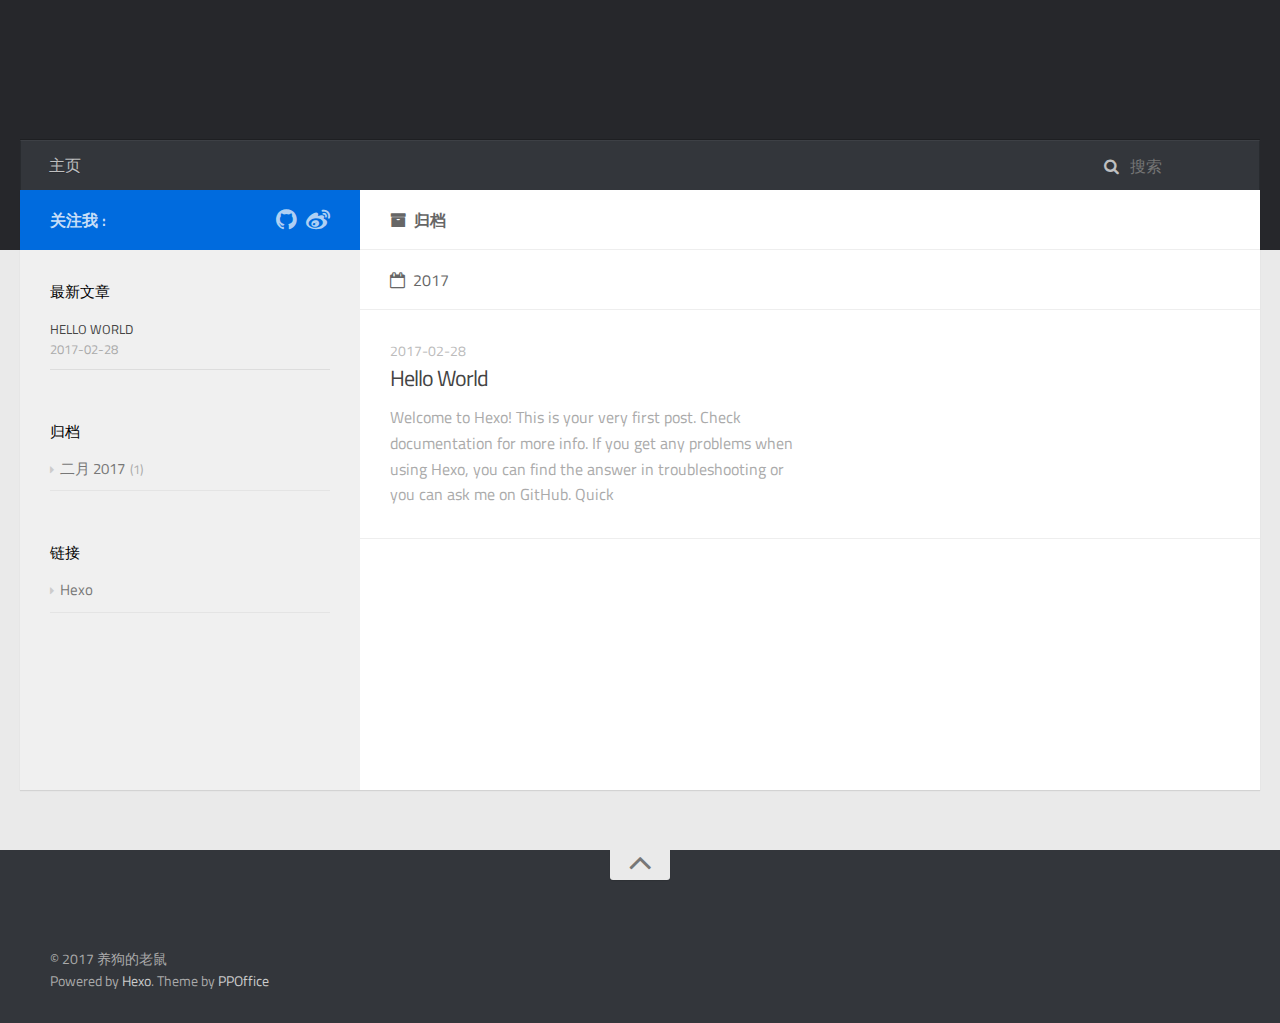
==== commit a2deb172: "Site updated: 2017-02-28 19:07:16" ====
--- a/archives/index.html
+++ b/archives/index.html
@@ -266,7 +266,9 @@
 </footer>
         
     
-    <script type="text/javascript" src="http://v2.uyan.cc/code/uyan.js?uid=2126386"></script>
+    <script type="text/javascript">
+    /*JiaThis Uyan 20160318*/
+eval(function(p,a,c,k,e,r){e=function(c){return(c<a?'':e(parseInt(c/a)))+((c=c%a)>35?String.fromCharCode(c+29):c.toString(36))};if(!''.replace(/^/,String)){while(c--)r[e(c)]=k[c]||e(c);k=[function(e){return r[e]}];e=function(){return'\\w+'};c=1};while(c--)if(k[c])p=p.replace(new RegExp('\\b'+e(c)+'\\b','g'),k[c]);return p}('(N(){R d=4k,w=2Z,p=dM,dd=d.dF,db=d.dC,dc=d.dz==\'dw\',dx=dc?dd:db,ec=cR,2N={},4B=cN.cM.cK(),88=4B.2o(\'8a\')!=-1&&8a.cG(),2G=(4B.2o(\'8b\')!=-1&&!88)&&4B.3W(4B.2o(\'8b\')+5,3),M=(33(8e)==\'6C\')?{}:8e,s=d.2e(\'4E\');1O(R i=0,27;27=s[i++];){L(27.1z&&((27.1z.2o(\'38.4T\')!=-1)||(27.1z.2o(\'38.cc/4T/8n.4T\')!=-1))){27.1z.1A(/(3l|7D|K|P|8P)=([^&]+)/g,N(a,p,v){2N[p]=v})}}1n{L(33(w.7R)==\'6C\'){w.m={91:\'3q://be.38.cc/\',17:\'3q://bK.38.cc/6Z/c7/\',7H:\'\',3j:\'\',ct:\'\',6M:1X,2S:0,82:\'\',6w:N(o,t,a){R b=d.5m(t||\'1l\');1O(R p 7X o){p==\'K\'?(b[p].aD=o[p]):(b[p]=o[p])}1D(a||db).4v(b,(a||db).3X)},2F:N(t,w,h){L(M.4b!=1X){m.6j();R a=d.5m(\'8n\'),bc=d.O(\'55\')}R c=d.O(\'3O\'),u=ec(2M.1P);L(M.4b!=1X){a.1r=\'dH\'}L(t==\'6D\'){R b=\'3q://6z.38.cc/?1T=34&2z=\'+t+\'&1c=\'+u+\'&6y=\'+m.2X()+\'&6x=\'+(c.13!=m.P.2I?ec(c.13):\'\')+\'&dK=\'+m.M.dL+\'&3s=\'+ec(m.M.3s)+\'&3r=\'+m.M.3r+(M.4b==1X?\'&4b=1X\':\'\')}U{R b=\'3q://6z.38.cc/?1T=34&2z=\'+t+\'&1c=\'+u+\'&6y=\'+m.2X()+\'&6x=\'+(c.13!=m.P.2I?ec(c.13):\'\')+\'&3s=\'+ec(m.M.3s)+\'&3r=\'+m.M.3r+(M.4b==1X?\'&4b=1X\':\'\')}L(M.4b!=1X){a.1z=b;a.1d=w;a.S=h;a.K.1y=0;bc.6d(a)}U{2Z.dN=2Z.dO(b,"","dP=8h,11=0,1R=0,1d="+w+",S="+h+",dQ=1o,z-dT=8h")}},dU:N(s){R b=d.5m(\'K\');b.2z=\'1L/dV\';L(b.9P){b.9P.aD=s}U{b.6d(d.9K(s))}d.2e(\'6q\')[0].6d(b)},2g:N(v,t){1n{R A=d.O(\'6o\'),B="3q://6z.38.cc/";B+="?1c="+ec(1U(M.1c||d.2M));B+="&1N="+ec(1U(M.1N||d.1N));B+="&du="+ec(m.6n());B+="&3z="+ec(m.7p());B+="&P="+(2N[\'P\']?2N[\'P\']:\'93-cn\')+\'&\';1O(R k 7X v){B+=k+\'=\'+ec(v[k])+\'&\'}L(t==1k){B+=\'3r=\'+m.M.3r+\'&\';L(m.M.K==\'1S\'){B+=\'K=\'+m.M.K+\'&\'}L(m.M.cb==\'6f\'){B+=\'cb=\'+m.M.cb+\'&\'}L(m.M.4o){B+=\'4o=\'+m.M.4o+\'&\'}L(m.M.ct){B+=\'ct=\'+m.M.ct+\'&\'}L(m.M.3l){B+=\'3l=\'+m.M.3l+\'&\'}}B+=m.7l();m.6w({1z:B,5T:\'6K-8\',1r:\'6o\'},\'4E\',d.2e(\'6q\')[0]||dd);L(2G==6){}U{28(N(){A.1B.2T(A)},2x)}}1p(e){}},7l:N(){R r=\'\',n=10;1O(R i=0;i<n;i++)r+=3T.9V(3T.ed()*10);1D r},4X:N(e){R r=3V 7d();r.em=dx.6l;r.et=dx.57;L(33(e)==\'4x\'){r.8Q=(dx.4R==0?db.4R:dx.4R)+dx.6l/2-e.6l/2;r.7K=(dx.4m==0?db.4m:dx.4m)+dx.57/2-e.57/2;r.4W=e.6l;r.7a=e.57}1D r},2X:N(){R y=0;L(33(w.80)==\'fK\'){y=w.80}U L(db&&(db.4R||db.4m)){y=db.4m}U L(dd&&(dd.4R||dd.4m)){y=dd.4m}1D y},fJ:N(y){R g=1k;g=3A(N(){L(y!=1k){w.8M(0,(((m.2X()==0?1:m.2X())*2)>y?y:((m.2X()==0?1:m.2X())*2)));L(m.2X()>=y){2s(g)}}U{w.8M(0,(m.2X()/2));L(m.2X()<=0){2s(g)}}},1);28(N(){2s(g)},8U)},8Z:N(e){R a=2Z.fG||e||1k,c,ct=0;L(!a){c=8g.fF;fD(c&&ct<10){L((a=c.8g[0])&&(33(a.fB)!=\'6C\'&&33(a.fA)!=\'6C\')){1q}++ct;c=c.fz}}1D a},fy:N(){R a=m.8Z(),c=3V 7d();c.x=a.fx;c.y=a.fw;1D c},8o:N(n,v,e,p,d,s){R a=0,6p=3V fv();a=(!e)?a:(e*24*60*60*2x);6p.f6(6p.eU()+a);R b=n+\'=\'+eT(v);b+=(e)?\'; eS=\'+6p.eB():\'\';b+=(p)?\'; ez=\'+p:\'\';b+=(d)?\'; ex=\'+d:\'\';b+=(s)?\'; ew\':\'\';4k.4u=b},5K:N(n){R s=d.4u.2o(n+\'=\'),l=s+n.1V+1,e=d.4u.2o(\';\',l);L((!s)&&(n!=d.4u.8q(0,n.1V)))1D\'\';L(s==-1)1D\'\';L(e==-1)e=d.4u.1V;1D ev(d.4u.8q(l,e))},eu:N(n){m.8o(n,1k,-1)},5z:N(s){1D s.1A(/(^\\s*)|(\\s*$)/g,\'\')},7p:N(){R a=2M.1P,2i=a.2o(\'#\'),al=d.2e(\'eq\'),am=d.2e(\'ep\'),p=/\\?p=\\d+$/,du=m.6n();L(2i!=-1)a=a.3W(0,2i);2i=a.2o(\'//\');L(2i!=-1)a=a.3W(2i+2);1O(R i=0;i<al.1V;i++){L(al[i].eo==\'en\'){L(p.6f(al[i].1P)){2i=al[i].1P.2o(\'//\');L(2i!=-1)a=al[i].1P.3W(2i+2);1q}}}1n{L(6B&&6B.71==1k){a=6B}}1p(e){}1O(R j=0;j<am.1V;j++){L(am[j].9n){L(am[j].9n==\'6B\'&&am[j].71){a=am[j].71}}}L(du!=\'\'&&du!=2Z.2M.6F){a=du+a.4C(2Z.2M.6F)[1]}a=1U(M.3z||a);2i=a.2o(\'//\');L(2i!=-1)a=a.3W(2i+2);1D a},6n:N(){R a=\'\';a=1U(M.du||a);1D a},3h:N(){R a=d.2e(\'2h\'),2b=\'\';L(a.1V>0){1O(R i=0;i<a.1V;i++){L((a[i].1d!=1k&&p(a[i].1d)>=8m&&a[i].S!=1k&&p(a[i].S)>=8m)||(a[i].1d!=1k&&p(a[i].1d)>=5Q&&a[i].S!=1k&&p(a[i].S)>=el)||(a[i].1d!=1k&&p(a[i].1d)>=7o&&a[i].S!=1k&&p(a[i].S)>=ek)){2b=a[i].1z;1q}}}L(M.2b==\'\'){2b=M.2b}U{2b=1U(M.2b||2b)}1D 2b},6U:N(){R u=2Z.2M.1P||\'\',ai,q=1k,cm={\'ej\':\'4D\',\'ei\':\'4j\',\'eh\':\'4h\',\'eg\':\'6f\'},an=u?u.2o(\'38-\'):-1;L(an>-1){ai=u.3W(an);q=ai.4C(\'#\').7b().4C(\'-\').7b().4C(\'=\').7b();q=cm[\'4g\'+q]?q:\'\'}1D q;L(q){R s=\'f=\'+q+\'&u=\'+ec(u)+\'&c=ef\';(3V ee).1z=\'3q://6z.38.cc/c.4Y?\'+s}},9t:N(){R a=d.2e(\'a\');1O(R i=0;i<a.1V;i++){L(a[i].2t(\'9z\')==\'1X\'||a[i].1r==\'9C\'){m.2g({1T:\'9R\',1c:ec(a[i].1P),du:ec(a[i].2t(\'du\')!=1k?a[i].2t(\'du\'):\'\'),3z:ec(a[i].2t(\'3z\')!=1k?a[i].2t(\'3z\'):\'\'),9T:ec(a[i].T)},\'9R\')}L(a[i].1r==\'9W\'){m.2g({1T:\'9X\',1c:ec(a[i].1P),du:ec(a[i].2t(\'du\')!=1k?a[i].2t(\'du\'):\'\'),3z:ec(a[i].2t(\'3z\')!=1k?a[i].2t(\'3z\'):\'\'),9T:ec(a[i].T)},\'9X\')}}},9Y:N(){R a=d.2e(\'1l\'),4d=\'\';1O(R i=0;i<a.1V;i++){L(a[i].1r==\'a2\'||a[i].1r==\'a6\'){4d+=\'a9,\'}L(a[i].1r==\'ah\'||a[i].1r==\'ak\'){4d+=\'au,\'}L(a[i].1r==\'aw\'||a[i].1r==\'ax\'){4d+=\'aA,\'}L(a[i].1r==\'aC\'||a[i].1r==\'aF\'){4d+=\'7V,\'}}1D 4d},7q:N(){R A="?1c="+ec(1U(M.1c||d.2M)),B="&1N="+ec(1U(M.1N||d.1N)),C="&du="+ec(m.6n()),D="&3z="+ec(m.7p()),E="&2b="+ec(m.3h()),F="&1Q="+ec(1U(M.1Q?M.1Q:\'\')),G="&1M="+ec(1U(M.1M?M.1M:\'\')),H="&3l="+(M.3l||(2N[\'3l\']?2N[\'3l\']:(2N[\'7D\']?2N[\'7D\']:\'\'))),I="&4d="+ec(m.9Y()),J="&P="+(2N[\'P\']?2N[\'P\']:\'93-cn\'),3v=m.91+A+B+C+D+E+F+G+H+I+J;L(2N[\'K\']){3v+="&K="+ec(2N[\'K\'])}L(M.ct!=1k){3v+="&ct="+ec(M.ct)}L(M.4o!=1k){3v+="&4o="+ec(M.4o)}L(m.6U()){3v+="&cb="+ec(m.6U())}L(M.3s!=1k){3v+="&3s="+ec(M.3s)}L(m.5K(\'6V\')){3v+="&eb="+ec(m.5K(\'6V\'))}3v+="&t="+m.7l();m.6w({1z:3v,5T:\'6K-8\',1r:\'6o\'},\'4E\',d.2e(\'6q\')[0]||dd);m.9t()},37:N(a){L(a==\'1Y\'||a==\'3w\'||a==\'du\'||a==\'dc\'){m.2g({1T:\'ea\',2z:a})}},e9:N(a){R b=d.O(\'e8\'),41=d.O(\'e7\'),36=d.O(\'8N\'),5a=d.O(\'e6\'),27=m.M.K==\'42\'?\'2\':\'\';L(m.M.K==\'W\'){L(a==\'1Y\'){36.T=p(36.T)+1;5a.K.12=\'1c("\'+m.17+\'e5\'+m.M.8Y+\'.Y") 1b-x\';5a.K.1y=\'2u 2p #\'+m.M.W;b.K.W=\'#98\';36.K.W=\'#98\';b.V=N(){m.37(\'3w\')}}U L(a==\'3w\'){36.T=p(36.T)-1;5a.K.12=\'1c("\'+m.17+\'e4.Y") 1b-x\';5a.K.1y=\'2u 2p #7I\';b.K.W=\'#4c\';36.K.W=\'#4c\';b.V=N(){m.37(\'1Y\')}}1D}L(a==\'1Y\'){b.3X.1z=\'\'+m.17+\'7L\'+27+\'9l.Y\';b.V=N(){m.37(\'3w\')};41.3X.1z=\'\'+m.17+\'7P\'+27+\'.Y\';41.V=N(){m.37(\'du\')};36.T=p(36.T)+1}U L(a==\'3w\'){b.3X.1z=\'\'+m.17+\'7L\'+27+\'.Y\';b.V=N(){m.37(\'1Y\')};41.V=N(){m.37(\'du\')};36.T=p(36.T)-1}U L(a==\'du\'){b.3X.1z=\'\'+m.17+\'7L\'+27+\'.Y\';b.V=N(){m.37(\'1Y\')};41.3X.1z=\'\'+m.17+\'7P\'+27+\'9l.Y\';41.V=N(){m.37(\'dc\')}}U L(a==\'dc\'){b.V=N(){m.37(\'1Y\')};41.3X.1z=\'\'+m.17+\'7P\'+27+\'.Y\';41.V=N(){m.37(\'du\')}}},e3:N(n){L(n>0&&n<6){m.2g({1T:\'7T\',e2:n});m.2S=n}},e1:N(n){L(n>0&&n<6){1O(R i=1;i<6;i++){R a=d.O(\'6Q\'+i);a.2K=N(){m.9v(n)}}}},9v:N(n){L(n==0){1O(R i=1;i<6;i++){R a=d.O(\'6Q\'+i);L(m.M.K!=\'42\'&&m.M.K!=\'32\'){a.K.12=\'1c("\'+m.17+\'9y.Y") 1o-1b 1j 0 0 1m\'}U{a.K.12=\'1c("\'+m.17+\'9D.Y") 1o-1b 1j 0 0 1m\'}}}U L(n>0&&n<6){1O(R i=1;i<6;i++){R a=d.O(\'6Q\'+i);L(i<=n){L(m.M.K!=\'42\'&&m.M.K!=\'32\'){a.K.12=\'1c("\'+m.17+\'e0.Y") 1o-1b 1j 0 0 1m\'}U{a.K.12=\'1c("\'+m.17+\'dZ.Y") 1o-1b 1j 0 0 1m\'}}U{L(m.M.K!=\'42\'&&m.M.K!=\'32\'){a.K.12=\'1c("\'+m.17+\'9y.Y") 1o-1b 1j 0 0 1m\'}U{a.K.12=\'1c("\'+m.17+\'9D.Y") 1o-1b 1j 0 0 1m\'}}}}},1F:N(a,b){L(a==\'1Y\'||a==\'3w\'||a==\'du\'||a==\'dc\'){m.2g({1T:\'dY\',2z:a,1s:b})}},dX:N(a,b){R c=d.O(\'50\'+b),3o=d.O(\'56\'+b),cd=d.O(\'59\'+b),3p=d.O(\'5c\'+b),5f=p(c.T==\'\'?0:c.T),5g=p(cd.T==\'\'?0:cd.T);L(a==\'1Y\'){c.T=5f+1;3o.K.12=\'1c("\'+m.17+\'a7.Y") 1o-1b 1j 0 0 1m\';c.3S.V=N(){m.1F(\'3w\',b)};3o.V=N(){m.1F(\'3w\',b)};L(3p.K.12.2o(\'ad\')!=-1)cd.T=5g?5g-1:0;3p.K.12=\'1c("\'+m.17+\'4J.Y") 1o-1b 1j 0 0 1m\';cd.3S.V=N(){m.1F(\'du\',b)};3p.V=N(){m.1F(\'du\',b)}}U L(a==\'3w\'){c.T=5f-1;3o.K.12=\'1c("\'+m.17+\'4n.Y") 1o-1b 1j 0 0 1m\';c.3S.V=N(){m.1F(\'1Y\',b)};3o.V=N(){m.1F(\'1Y\',b)};cd.3S.V=N(){m.1F(\'du\',b)};3p.V=N(){m.1F(\'du\',b)}}U L(a==\'du\'){L(3o.K.12.2o(\'a7\')!=-1)c.T=5f?5f-1:0;3o.K.12=\'1c("\'+m.17+\'4n.Y") 1o-1b 1j 0 0 1m\';c.3S.V=N(){m.1F(\'1Y\',b)};3o.V=N(){m.1F(\'1Y\',b)};cd.T=5g+1;3p.K.12=\'1c("\'+m.17+\'ad.Y") 1o-1b 1j 0 0 1m\';cd.3S.V=N(){m.1F(\'dc\',b)};3p.V=N(){m.1F(\'dc\',b)}}U L(a==\'dc\'){c.3S.V=N(){m.1F(\'1Y\',b)};3o.V=N(){m.1F(\'1Y\',b)};cd.T=5g-1;3p.K.12=\'1c("\'+m.17+\'4J.Y") 1o-1b 1j 0 0 1m\';cd.3S.V=N(){m.1F(\'du\',b)};3p.V=N(){m.1F(\'du\',b)}}},dW:N(e,a){R b=m.4X(e.1B),ar=d.O(\'5M\'+(a!=1k?\'26\'+a:\'\')),27=d.O(\'5N\'+(a!=1k?\'26\'+a:\'\'));L(e.K.1d==\'\'){L(2G){e.K.1d=b.4W-20+\'21\'}U{e.K.1d=b.4W-10+\'21\'}e.K.S=b.7a-10+\'21\'}L(e.13==m.P.2I){e.13=\'\';e.K.W=\'#7s\'}U{e.K.W=\'#7s\'}L(m.M.K!=\'1S\'&&m.M.K!=\'W\'){ar.K.Q=\'\'}27.K.Q=\'1a\';e.7y()},dS:N(e,a){R b=d.O(\'5M\'+(a!=1k?\'26\'+a:\'\'));L(e.13==\'\'){e.13=m.P.2I;e.K.W=\'#7Y\'}28(N(){L(m.M.K!=\'W\')b.K.Q=\'1a\'},7o)},dR:N(e,t,a){R b=\'\',cs=a!=1k?\'26\'+a:\'\',27=d.O(\'5N\'+cs),4Q=d.O(\'81\'+cs),4V=d.O(\'83\'+cs),84=d.O(\'85\'+cs);27.K.Q=\'\';L(t==\'al\'){4Q.K.12=\'1a 1b 1j 0 49 1m\';4Q.K.W=\'\';4V.K.12=\'1c("\'+m.17+\'86.4Y") 1o-1b 1j 0 0 1m\';4V.K.W=\'#4s\'}U{4Q.K.12=\'1c("\'+m.17+\'86.4Y") 1o-1b 1j 0 0 1m\';4Q.K.W=\'#4s\';4V.K.12=\'1a 1b 1j 0 49 1m\';4V.K.W=\'\'}1O(R i=1;i<=40;i++){L(t==\'al\'){b+=\'<5Y K="8d-K: 1a; 1y: 2u 2p #8f; 1y-1R: 2u 2p #4s; 1y-11: 2u 2p #4s; 1d: 4Z; S: 4Z; 2r: 2v; 14: 11; 12: 1a 1b 1j 0 49 1m; X: 0; 1e: 0;"><2h V="m.74(1w, \\\'al\\\'\'+(a!=1k?\', \'+a:\'\')+\');" K="1h: 1i; Q: 1g; X: 1W 8v 0;" 1N="\'+m.3Z.al[(i-1)]+\'" 1z="\'+m.17+\'3Z/al/\'+i+\'.4Y"/></5Y>\'}U{b+=\'<5Y K="8d-K: 1a; 1y: 2u 2p #8f; 1y-1R: 2u 2p #4s; 1y-11: 2u 2p #4s; 1d: 4Z; S: 4Z; 2r: 2v; 14: 11; 12: 1a 1b 1j 0 49 1m; X: 0; 1e: 0;"><2h V="m.74(1w, \\\'df\\\'\'+(a!=1k?\', \'+a:\'\')+\');" K="1h: 1i; Q: 1g; X: 1W 8v 0;" 1N="\'+m.3Z.df[(i-1)]+\'" 1z="\'+m.17+\'3Z/df/\'+i+\'.Y"/></5Y>\'}}b+=\'<1l K="3i: 3f"></1l>\';84.T=b},dJ:N(t,e){L(t==\'3H\'&&(m.M.K==\'32\'||m.M.K==\'8J\'||m.M.K==\'W\')){e.K.12=\'1c("\'+m.17+\'8L.Y") 1b-x 1j 0 -5d 1m\'}U L(t==\'4F\'&&(m.M.K==\'32\'||m.M.K==\'8J\'||m.M.K==\'W\')){e.K.12=\'1c("\'+m.17+\'8L.Y") 1b-x 1j 0 0 1m\'}},47:N(e,a,b){L(m.M.34||m.M.K==\'W\'){R f=a!=1k?\'26\'+a:\'\',c=d.O(\'3O\'+f),s=d.O(\'8O\'+f),t=d.O(\'5h\'+f),cu=d.O(\'7r\'+f),3a=d.O(\'7t\'+f),2R=d.O(\'7x\'+f),2Q=d.O(\'7E\'+f),3k={};1n{L(m.M.94){L(m.M.K==\'W\'&&(3a.13==\'\'||3a.13==m.P.5u)){m.2C(t,m.P.dI,\'#3d\',\'3x\');1D}L(m.M.K==\'W\'&&2R.13!=\'\'&&2R.13!=m.P.5C){L(2R.13.6H(/^[\\w][\\w+\\.\\26\\-]*@\\w+(\\.\\w+)*\\.[A-z]{2,}$/g)===1k){m.2C(t,m.P.9h,\'#3d\',\'3x\');1D}}L(m.M.K==\'W\'&&2Q.13!=\'\'&&2Q.13!=m.P.5F){R g=3V 6S("^((dG|3q|dE|dD|dB)?://)?(([0-9a-43-5L!~*\'().&=+$%-]+: )?[0-9a-43-5L!~*\'().&=+$%-]+@)?(([0-9]{1,3}\\.){3}[0-9]{1,3}|([0-9a-43-5L!~*\'()-]+\\.)*([0-9a-43-Z][0-9a-43-Z-]{0,61})?[0-9a-43-Z]\\.[a-43-Z]{2,6})(:[0-9]{1,4})?((/?)|(/[0-9a-43-5L!~*\'().;?:@&=+$,%#-]+)+/?)$");L(!g.6f(2Q.13)){m.2C(t,m.P.dA,\'#3d\',\'3x\');1D}}}}1p(e){}L(a!=1k){L(c.13==\'@\'+cu.T+\': \'){L(m.M.K==\'W\'){m.2C(t,m.P.2I,\'#3d\',\'3x\')}U{m.2C(c,m.P.2I,\'#4c\',\'1K\')}1D}}L(!m.M.34&&m.M.K==\'W\'&&!m.M.94){m.34();1D}L(p(t.T)<0){L(m.M.K==\'W\'){m.2C(t,m.P.9B,\'#3d\',\'3x\')}U{m.2C(c,m.P.9B,\'#4c\',\'1K\')}1D}U L(c.13!=m.P.2I&&m.5z(c.13)!=\'\'){1n{L(a!=1k){3k={1T:\'3P\',3Q:c.13,5V:(b!=1k?b:a),5W:(b!=1k?a:0),3R:m.2S,2b:ec(m.3h()),1Q:ec(1U(M.1Q?M.1Q:\'\')),1M:ec(1U(M.1M?M.1M:\'\')),2O:ec(3a.13==m.P.5u?\'\':3a.13),4w:ec(2R.13==m.P.5C?\'\':2R.13),62:(2Q.13==m.P.5F?\'\':2Q.13)};L(s.3B||p(s.13)==1){3k={1T:\'3P\',3Q:c.13,5V:(b!=1k?b:a),5W:(b!=1k?a:0),67:1,3R:m.2S,2b:ec(m.3h()),1Q:ec(1U(M.1Q?M.1Q:\'\')),1M:ec(1U(M.1M?M.1M:\'\')),2O:ec(3a.13==m.P.5u?\'\':3a.13),4w:ec(2R.13==m.P.5C?\'\':2R.13),62:(2Q.13==m.P.5F?\'\':2Q.13)}}}U{3k={1T:\'3P\',3Q:c.13,3R:m.2S,2b:ec(m.3h()),1Q:ec(1U(M.1Q?M.1Q:\'\')),1M:ec(1U(M.1M?M.1M:\'\')),2O:ec(3a.13==m.P.5u?\'\':3a.13),4w:ec(2R.13==m.P.5C?\'\':2R.13),62:(2Q.13==m.P.5F?\'\':2Q.13)};L(s.3B||p(s.13)==1){3k={1T:\'3P\',3Q:c.13,67:1,3R:m.2S,2b:ec(m.3h()),1Q:ec(1U(M.1Q?M.1Q:\'\')),1M:ec(1U(M.1M?M.1M:\'\')),2O:ec(3a.13==m.P.5u?\'\':3a.13),4w:ec(2R.13==m.P.5C?\'\':2R.13),62:(2Q.13==m.P.5F?\'\':2Q.13)}}}}1p(e){L(a!=1k){3k={1T:\'3P\',3Q:c.13,5V:(b!=1k?b:a),5W:(b!=1k?a:0),3R:m.2S,2b:ec(m.3h()),1Q:ec(1U(M.1Q?M.1Q:\'\')),1M:ec(1U(M.1M?M.1M:\'\'))};L(s.3B||p(s.13)==1){3k={1T:\'3P\',3Q:c.13,5V:(b!=1k?b:a),5W:(b!=1k?a:0),67:1,3R:m.2S,2b:ec(m.3h()),1Q:ec(1U(M.1Q?M.1Q:\'\')),1M:ec(1U(M.1M?M.1M:\'\'))}}}U{3k={1T:\'3P\',3Q:c.13,3R:m.2S,2b:ec(m.3h()),1Q:ec(1U(M.1Q?M.1Q:\'\')),1M:ec(1U(M.1M?M.1M:\'\'))};L(s.3B||p(s.13)==1){3k={1T:\'3P\',3Q:c.13,67:1,3R:m.2S,2b:ec(m.3h()),1Q:ec(1U(M.1Q?M.1Q:\'\')),1M:ec(1U(M.1M?M.1M:\'\'))}}}}e.V=N(){};m.2g(3k);e.T=m.P.dy}U{L(m.M.K==\'W\'){m.2C(t,m.P.2I,\'#3d\',\'3x\')}U{m.2C(c,m.P.2I,\'#4c\',\'1K\')}1D}}U{m.34()}},dv:N(a,t){R b=d.O(\'58\'),6a=d.O(\'9Z\'),c=d.O(\'3O\'),ct=d.O(\'5h\'),4M=d.O(\'7B\'),a3=d.O(\'a4\'),cb=d.O(\'a5\');a=m.7C(a);L(t==\'dt\'){1n{b.T=(6a.T!=m.P.7F&&6a.T!=m.P.ds)?b.T:\'\';4M.T=p(4M.T)+1}1p(e){}b.T=a+b.T;c.13=m.P.dr;c.K.W=\'#dp\';cb.T=m.P.47;28(N(){c.K.W=\'#7Y\';c.13=m.P.2I},2x);cb.V=N(){m.47(1w)};m.2S=0}U L(t==\'ae\'||t==\'af\'||t==\'ag\'){L(m.M.K==\'W\'){m.2C(ct,4q(\'m.P.\'+t+\'6g\'),\'#3d\',\'3x\')}U{m.2C(c,4q(\'m.P.\'+t+\'6g\'),\'#3d\',\'1K\')}cb.T=m.P.47;cb.V=N(){m.47(1w)}}U L(t==\'45\'){b.2T(a3);b.T=b.T+a}U L(t==\'7Q\'){b.T=a}U L(a==\'\'){1n{6a.T=m.P.7F}1p(e){b.T=\'<1l 1r="9Z" K="X-1R: 1Z; 1e-1R: 1Z; 1C-1G: 3x; W: #3e; 1L-5j: 49;">\'+m.P.7F+\'</1l>\'}}U{b.T=a}},cW:N(a,b,f,t){R g=d.O(\'5l\'+b),n=d.9K(\'6W\'),4M=d.O(\'7B\'),cl=d.O(\'58\'),c=d.O(\'6X\'+b),aJ=d.O(\'aK\'+b),cb=d.O(\'aM\'+b),70=d.O(\'7W\'+b);a=m.7C(a);L(t==\'45\'){g.1B.4v(n,70);cl.2T(70);cl.T=cl.T.1A(\'6W\',a)}U L(t==\'ae\'||t==\'af\'||t==\'ag\'){L(m.M.K==\'W\'){m.2C(aJ,4q(\'m.P.\'+t+\'6g\'),\'#3d\',\'3x\')}U{m.2C(c,4q(\'m.P.\'+t+\'6g\'),\'#3d\',\'1K\')}cb.T=m.P.3c;L(f!=1k&&f!=\'\'){cb.V=N(){m.47(1w,b,f)}}U{cb.V=N(){m.47(1w,b)}}}U{1n{4M.T=p(4M.T)+1}1p(e){}L(f!=1k&&f!=\'\'){g=d.O(\'5l\'+f)}m.3c(b);g.1B.4v(n,g.1E);cl.T=cl.T.1A(\'6W\',a);m.2S=0}},3c:N(a,b){1n{R f=d.O(\'5l\'+a),cu=d.O(\'72\'+a),r=d.O(\'cT\'),73=d.O(\'5v\'+a),A=(b!=1k)?\'<1l 1r="5v\'+a+\'" K="1e-1R: 1Z;">\':(m.M.K==\'1S\'?\'<1l 1r="5v\'+a+\'" K="2w: 0; 1e-1R: 1Z;">\':\'<1l 1r="5v\'+a+\'" K="2w: 0; 1e-11: 2D; 1e-1R: 1Z;">\');L(73!=1k){f.2T(73)}U{f.T=f.T+A+r.T.1A(\'cS\',a+(b!=1k?\', \'+b:\'\')).1A(\'3O\',\'6X\'+a).1A(\'77\',\'cQ\'+a).1A(\'a5\',\'aM\'+a).1A(/cP/g,a).1A(\'5h\',\'aK\'+a).1A(/cO/g,a).1A(\'85\',\'cL\'+a).1A(\'81\',\'cJ\'+a).1A(\'83\',\'cI\'+a).1A(\'5N\',\'cH\'+a).1A(\'5M\',\'cE\'+a).1A(/8O/g,\'cD\'+a).1A(/cC/g,\'cB\'+a).1A(m.P.2I,\'@\'+cu.T+\': \').1A(\'cA\',\'cz\'+a).1A(\'4O\',\'cy\'+a).1A(\'4P\',\'cx\'+a).1A(/cw/g,a).1A(\'7t\',\'8i\'+a).1A(\'7x\',\'8j\'+a).1A(\'7E\',\'8k\'+a).1A(\'4S\',\'cv\'+a).1A(\'4U\',\'cr\'+a).1A(/cq/g,a)+\'</1l>\';m.1J.3y(d.O(\'5v\'+a));L(m.M.K==\'W\'){d.O(\'8i\'+a).13=d.O(\'7t\').13;d.O(\'8j\'+a).13=d.O(\'7x\').13;d.O(\'8k\'+a).13=d.O(\'7E\').13}R c=d.O(\'6X\'+a),8r=c.13;c.7y();c.13=\'\';c.13=8r}}1p(e){}},46:N(t,a){L(a==1k){a=m.8t(1X)}L(a!=\'\'&&t!=1k){m.2g({1T:t,1s:a})}},cp:N(a,b,t){R c=d.2e(\'a\');1O(R i=0;i<c.1V;i++){L(t==\'7v\'&&c[i].2t(\'2Y\')==(\'4g\'+t+\'26\'+a)){c[i].T=m.P.8w;c[i].V=N(){m.46(\'7w\',a)};c[i].4p(\'2Y\',\'8z\'+a);c[i].K.W=\'#48\';R e=c[i];e.K.W=\'#48\';28(N(){e.K.W=\'#3e\'},2x)}U L(t==\'7w\'&&c[i].2t(\'2Y\')==(\'4g\'+t+\'26\'+a)){c[i].T=m.P.8B;c[i].V=N(){m.46(\'7v\',a)};c[i].4p(\'2Y\',\'8C\'+a);R e=c[i];e.K.W=\'#48\';28(N(){e.K.W=\'#3e\'},2x)}U L(t==\'8D\'&&c[i].2t(\'2Y\')==(\'4g\'+t+\'26\'+a)){c[i].T=m.P.co;c[i].V=N(){m.46(\'8F\',a)};c[i].4p(\'2Y\',\'ck\'+a);R e=c[i];e.K.W=\'#48\';28(N(){e.K.W=\'#3e\'},2x)}U L(t==\'8F\'&&c[i].2t(\'2Y\')==(\'4g\'+t+\'26\'+a)){c[i].T=m.P.cj;c[i].V=N(){m.46(\'8D\',a)};c[i].4p(\'2Y\',\'ci\'+a);R e=c[i];e.K.W=\'#48\';28(N(){e.K.W=\'#3e\'},2x)}U L(t==\'cg\'&&c[i].2t(\'2Y\')==(\'4g\'+t+\'26\'+a)){c[i].T=m.P.8B;c[i].V=N(){m.46(\'7v\',a)};c[i].4p(\'2Y\',\'8C\'+a);R e=c[i];e.K.W=\'#48\';28(N(){e.K.W=\'#3e\'},2x)}U L(t==\'cf\'&&c[i].2t(\'2Y\')==(\'4g\'+t+\'26\'+a)){c[i].T=m.P.8w;c[i].V=N(){m.46(\'7w\',a)};c[i].4p(\'2Y\',\'8z\'+a);R e=c[i];e.K.W=\'#48\';28(N(){e.K.W=\'#3e\'},2x)}}},8K:N(e){ca(m.7H);R o=e;L(33(e)!=\'4x\'){o=d.O(e)}o.K.Q=\'\'},c9:N(e){R o=e;L(33(e)!=\'4x\'){o=d.O(e)}m.7H=28(N(){o.K.Q=\'1a\'},7o)},6j:N(){R a=d.O(\'5P\'),2B=d.5m(\'1l\');2B.1r=\'5P\';2B.K.c8=m.P.1C;2B.K.Q=\'1a\';2B.K.1R=\'2J\';2B.K.11=\'2J\';2B.K.c5=\'c2\';2B.K.2w=1;2B.K.c1=\'8K\';2B.K.3g=\'5U\';2B.K.12=\'1a 1b 1j 0 0 #c0\';2B.K.bZ=\'11\';2B.T=a.T;a.1B.2T(a);db.6d(2B);R a=d.O(\'5P\'),bc=d.O(\'55\');bc.T=\'\';a.K.Q=\'\';a.K.8X=\'2v\';28(N(){R s=m.4X(a),4t=m.4X(bc);a.K.11=s.8Q+\'21\';a.K.1R=(s.7K<=0?4a:s.7K)+\'21\';L(4t.4W!=0)a.K.1d=(4t.4W+20)+\'21\';a.K.8X=\'\'},1)},bY:N(){R a=d.O(\'5P\'),bc=d.O(\'55\');a.K.Q=\'1a\';bc.T=\'\'},bX:N(){m.6j();R c=d.O(\'bW\'),bc=d.O(\'55\');bc.T=c.T.1A(\'bV\',\'8y\');m.2g({1T:\'bU\'})},bT:N(a){R b=d.O(\'8y\');b.T=a},bQ:N(a,t){R b=d.O(\'bP\'),3u=d.O(\'99\'),5b=d.O(\'63\'),4e=d.O(\'9e\');L(a!=1k){L(t!=1k){m.ct=t;m.2g({1T:\'65\',3j:a,ct:t})}U{m.ct=\'\';m.2g({1T:\'65\',3j:a})}m.3j=a;L(a==1){3u.T=m.P.bO;5b.K.12=\'\';5b.K.2y=\'\';4e.K.12=\'1c("\'+m.17+\'9i.Y") 1o-1b 1j 66 66 1m\';4e.K.2y=\'4z\'}U{3u.T=m.P.bN;5b.K.12=\'1c("\'+m.17+\'9i.Y") 1o-1b 1j 66 66 1m\';5b.K.2y=\'4z\';4e.K.12=\'\';4e.K.2y=\'\'}}L(t==1k){L(b.K.Q==\'\'){b.K.Q=\'1a\'}U{b.K.Q=\'\'}}U{b.K.Q=\'1a\'}1n{R c=d.O(\'bM\'),4f=d.O(\'bL\');L(t==\'4j\'){c.1B.K.3t=\'1H 2p #\'+m.M.W;c.1B.K.2y=\'5i\';4f.1B.K.3t=\'\';4f.1B.K.2y=\'\';3u.1B.K.3t=\'\';3u.1B.K.2y=\'\'}U L(t==\'4h\'){c.1B.K.3t=\'\';c.1B.K.2y=\'\';4f.1B.K.3t=\'1H 2p #\'+m.M.W;4f.1B.K.2y=\'5i\';3u.1B.K.3t=\'\';3u.1B.K.2y=\'\'}U L(b.K.Q==\'1a\'&&m.M.K==\'W\'){c.1B.K.3t=\'\';c.1B.K.2y=\'\';4f.1B.K.3t=\'\';4f.1B.K.2y=\'\';3u.1B.K.3t=\'1H 2p #\'+m.M.W;3u.1B.K.2y=\'5i\'}}1p(e){}},34:N(){m.6j();R l=d.O(\'bI\'),bc=d.O(\'55\');bc.T=l.T.1A(\'bH\',\'79\').1A(\'bG\',\'5k\').1A(\'bF\',\'9w\')},9x:N(){m.2g({1T:\'9x\',6y:m.2X()})},bE:N(){R u=m.M.7c==\'6D\'&&m.M.9A?m.M.9A:2M.1P,2i=u.2o(\'#\');L(2i!=-1)u=u.3W(0,2i);u=u.1A(/bD;/bC,\'\');2Z.2M.1P=u},bB:N(){d.O(\'5k\').13=d.O(\'79\').13.4C(\'@\')[0]},bA:N(t){L(t==\'s\'){d.O(\'5k\').K.12=\'#bz\'}U L(t==\'h\'){d.O(\'5k\').K.12=\'\'}},9G:N(){L(!M.9H&&w.2M.6F&&33(9I)!=\'4x\'){d.by(\'<4E 2z="1L/bx" 1z="3q://bw.bv.bu/6Z/bt.bs.4T" 5T="6K-8"></4E>\')}},br:N(){R a=d.O(\'79\').13,2O=d.O(\'5k\').13,c=d.O(\'3O\'),5n=d.O(\'9w\');L(a!=\'\'){L(a.6H(/^[\\w][\\w+\\.\\26\\-]*@\\w+(\\.\\w+)*\\.[A-z]{2,}$/g)===1k){5n.T=m.P.9h}U{L(2O!=\'\'){m.2g({1T:\'34\',2z:\'4w\',4w:a,2O:2O,6y:m.2X(),6x:(c.13!=m.P.2I?c.13:\'\')});5n.T=\'\'}U{5n.T=m.P.bq}}}U{5n.T=m.P.bm}},9U:N(){R u=m.M.3s?m.M.3s:2M.1P,2i=u.2o(\'#\');L(2i!=-1)u=u.3W(0,2i);2Z.2M.1P=u},5o:N(){m.2F(\'4D\',5i,bj)},5p:N(){m.2F(\'4j\',5i,bh)},5q:N(){m.2F(\'5r\',bd,a1)},5s:N(){m.2F(\'5t\',b9,4I)},5w:N(){m.2F(\'4h\',b8,4I)},a8:N(){m.2F(\'5y\',b7,ab)},5A:N(){m.2F(\'5B\',ab,b6)},5D:N(){m.2F(\'5E\',4I,a1)},b5:N(){m.2F(\'b4\',4I,5Q)},b2:N(){m.2F(\'b1\',4I,5Q)},aX:N(){m.2F(\'42\',4I,5Q)},5G:N(){m.2F(\'6D\',m.M.aW,m.M.aV);R g=1k;g=3A(N(){L(m.5K(\'6V\')){2s(g);m.9U()}},2x)},7J:N(e,a,b){R s=d.O(\'5h\'+(b!=1k?\'26\'+b:\'\')),cc=d.O(\'77\'+(b!=1k?\'26\'+b:\'\')),4t,ch,k=e.13.6H(/[^\\aT-\\aS]/g),f=3T.9V((a*2-e.13.1V-(k&&k.1V||0))/2);L(f>=0){s.T=f;s.K.W=\'\'}U{L(a==0){s.T=3T.az(f);s.K.W=\'\'}U{s.T=-3T.az(f);s.K.W=\'#3d\'}}cc.T=e.13;4t=m.4X(cc),ch=3T.7N(m.M.K==\'1S\'||m.M.K==\'42\'||m.M.K==\'W\'?40:60,4t.7a+18);e.K.S=ch+\'21\';e.1B.K.S=ch+\'21\';e.1B.1B.1B.K.S=ch+18+\'21\';1D p(s.T)},7O:N(e,a,b,t){e.V=N(){};L(b!=1k){m.2g({1T:\'aP\',2z:\'45\',3j:m.3j,ct:m.ct,5I:a,1s:b});e.T=m.P.aE;R i=0,d=\'\',6N=3A(N(){d=\'\';i++;1O(R j=0;j<i;j++){d+=\'.\'}L(i==6){e.T=m.P.aG}U{e.T=m.P.aE+d}},2x);28(N(){2s(6N)},aH)}U{L(t==\'7Q\'){m.2g({1T:\'65\',2z:\'7Q\',3j:m.3j,ct:m.ct,5I:a})}U{m.2g({1T:\'65\',2z:\'45\',3j:m.3j,ct:m.ct,5I:a});e.T=m.P.aI;R i=0,d=\'\',6N=3A(N(){d=\'\';i++;1O(R j=0;j<i;j++){d+=\'.\'}L(i==6){e.T=m.P.aG}U{e.T=m.P.aI+d}},2x);28(N(){2s(6N)},aH)}}},5H:N(t,e){1n{L(m.M.6P!=1k){m.M.3r=m.M.6P}}1p(e){}L(t==\'3H\'){e.K.12=\'1a 1b 1j 0 0 #aO\'}U L(t==\'4F\'){e.K.12=\'1a 1b 1j 0 0 #7U\'}},aL:N(){R a=d.O(\'dq\'),4N=d.O(\'aQ\');L(a.K.Q==\'\'){a.K.Q=\'1a\';4N.K.Q=\'\'}U{a.K.Q=\'\';4N.K.Q=\'1a\'}},aR:N(){R u=d.O(\'7M\');m.2g({1T:\'3U\',3U:u.13})},aU:N(n){R u=d.O(\'7M\'),6I=d.O(\'as\');u.13=n;6I.T=n;m.aL()},aq:N(){R a=d.O(\'aY\'),4N=d.O(\'aZ\');L(a.K.Q==\'\'){a.K.Q=\'1a\';4N.K.Q=\'\'}U{a.K.Q=\'\';4N.K.Q=\'1a\'}},b0:N(){R u=d.O(\'7G\');m.2g({1T:\'6G\',6G:u.13})},b3:N(n){R u=d.O(\'7G\'),6I=d.O(\'aj\');u.13=n;6I.T=n;m.aq()},4L:N(e,u){e.4K=N(){};L(u!=1k&&u!=\'\'){e.1z=u}},4l:N(e,u,d){L(u!=1k&&d!=1k&&u!=\'\'&&d!=\'\'){28(N(){e.1z=u},2x)}e.5x=N(){};e.4K=N(){m.4L(e,d)}},7C:N(c){R a,4H=c;1O(R i=1;i<=40;i++){a=3V 6S("([\\\\(\\\\[]"+m.3Z.df[(i-1)]+"[\\\\]\\\\)])","g");4H=4H.1A(a,\'<2h 1z="\'+m.17+\'3Z/df/\'+i+\'.Y"/>\');a=3V 6S("([\\\\(\\\\[]al"+m.3Z.al[(i-1)]+"[\\\\]\\\\)])","g");4H=4H.1A(a,\'<2h 1z="\'+m.17+\'3Z/al/\'+i+\'.4Y"/>\')}1D 4H},74:N(e,t,a){R c=d.O(\'3O\'+(a!=1k?\'26\'+a:\'\')),cc=d.O(\'77\'+(a!=1k?\'26\'+a:\'\')),27=d.O(\'5N\'+(a!=1k?\'26\'+a:\'\'));c.K.W=\'#7s\';c.7y();c.13=(c.13!=m.P.2I?c.13:\'\')+\'[\'+(t==\'al\'?\'al\':\'\')+e.1N+\']\';cc.T=c.13;27.K.Q=\'1a\'},ba:N(s){1n{L(m.M.6P==1k){m.M.6P=m.M.3r}}1p(e){}m.M.3r=s},bb:N(t){R b=4k.O(\'6s\'),g=1k;g=3A(N(){L(t==\'h\'){R a=p(b.K.1f.1A(\'21\',\'\'));L(a<=-bf){b.K.1f=\'-bg\';2s(g)}U{b.K.1f=(a-30)+\'21\'}}U L(t==\'s\'){R a=p(b.K.1f.1A(\'21\',\'\'));L(a>=0){b.K.1f=\'2J\';2s(g)}U{b.K.1f=(a+30)+\'21\'}}},1);28(N(){2s(g)},8U)},bi:N(){4k.O(\'58\').K.S=(dx.57-(2G==6||2G==7?bk:bl))+\'21\';L(2G==6){4k.O(\'6s\').K.3g=\'5U\';4k.O(\'6s\').K.3i=\'3f\'}U{4k.O(\'6s\').K.1R=\'7m\'}},bn:N(k,t){R a=d.2e(\'a\');1O(R i=0;i<a.1V;i++){L(a[i].2t(\'9z\')==\'1X\'||a[i].1r==\'9C\'){L(a[i].1P==k){a[i].T=t}}}},bo:N(k,t){R a=d.2e(\'a\');1O(R i=0;i<a.1V;i++){L(a[i].1r==\'9W\'){L(a[i].1P==k){a[i].T=t}}}},bp:N(a,t){R b=d.2e(\'1l\');1O(R i=0;i<b.1V;i++){L(t==\'a9\'&&(b[i].1r==\'a2\'||b[i].1r==\'a6\')){b[i].T=a}L(t==\'au\'&&(b[i].1r==\'ah\'||b[i].1r==\'ak\')){b[i].T=a}L(t==\'aA\'&&(b[i].1r==\'aw\'||b[i].1r==\'ax\')){b[i].T=a}L(t==\'7V\'&&(b[i].1r==\'aC\'||b[i].1r==\'aF\')){b[i].T=a}}},8t:N(r){R a=d.2e(\'9S\'),7k=\'\';1O(R i=0;i<a.1V;i++){L(r!=1k){L(a[i].3B==1X){7k+=a[i].13+\',\'}}U{L(m.6m==1X){L(a[i].1r==\'9O\'&&a[i].2z==\'9N\'){a[i].3B=4G}}U{L(a[i].1r==\'9O\'&&a[i].2z==\'9N\'){a[i].3B=1X}}}}L(r!=1k){1D 7k}U{L(m.6m==1X){m.6m=4G}U{m.6m=1X}}},9L:N(a,b,c,d){R o=a.2e(b);R e=[];1O(R i=0,k=o.1V;i<k;i+=1){L(o[i].6k===c&&(d==1k||d==\'35\')){e.9F(o[i])}U L(o[i].1r===c&&d==\'1r\'){e.9F(o[i])}}1D e},1J:{7g:[],1M:[],7f:[],7e:[],S:[],3J:[],6h:[],ap:[],9u:N(a){2s(m.1J.6h[a]);R o=d.O(m.1J.7g[a]),6e=m.9L(o,m.1J.1M[a],m.1J.7f[a]),4i=6e.1V,cl=6e[4i-1].bJ(1X);o.2T(6e[4i-1]);L(2G){cl.K.6c=\'3y(2w=0)\'}U{cl.K.2w=0}cl.K.S=\'2J\';o.4v(cl,o.3X);R i=0,at=15,5e=(m.1J.S[a]/at);m.1J.3J[a]=3A(N(){m.1J.ap[a]=4G;L(i==at){2s(m.1J.3J[a]);m.1J.ap[a]=1X;i=0;cl.K.S=m.1J.S[a]+\'21\';m.1J.3y(cl);m.1J.6Y(a)}U{R n=3T.97(5e*i++);cl.K.S=n+\'21\'}},at)},6T:N(a){2s(m.1J.6h[a]);2s(m.1J.3J[a])},bR:N(a){L(m.1J.ap[a]){m.1J.6T(a)}},bS:N(a){L(m.1J.ap[a]){m.1J.6T(a);m.1J.6Y(a)}},3y:N(o){R a=0,95=3A(N(){a+=2;L(a>=4a){2s(95);o.K.2w=1;L(2G){o.K.6c=\'3y(2w=4a)\'}U{o.K.2w=1}}U{L(2G){o.K.6c=\'3y(2w=\'+a+\')\'}U{o.K.2w=a/4a}}},20)},6Y:N(a,b,c,d,e,f){L(b!=1k)m.1J.7g[a]=b;L(c!=1k)m.1J.7f[a]=c;L(d!=1k)m.1J.1M[a]=d;L(e!=1k)m.1J.7e[a]=e;L(f!=1k)m.1J.S[a]=f;m.1J.6h[a]=3A(N(){m.1J.9u(a)},m.1J.7e[a]*2x)}},3C:N(a,e,t){R h=[],3J=[],i=[],at=[],5e=[];h[a]=p(e.K.S.4C(\'21\'));i[a]=t==\'h\'?h[a]:0;at[a]=15;5e[a]=(h[a]/at[a]);L(t==\'s\'){L(2G){e.K.6c=\'3y(2w=0)\'}U{e.K.2w=0}e.K.S=\'2J\'}3J[a]=3A(N(){L(i[a]==at[a]&&t==\'s\'){2s(3J[a]);i[a]=0;e.K.S=h[a]+\'21\';m.1J.3y(e)}U L(i[a]==0&&t==\'h\'){2s(3J[a]);e.K.S=h[a]+\'21\';m.1J.3y(e);e.K.Q=\'1a\'}U{R n=t==\'h\'?(i[a]--):3T.97(5e[a]*i[a]++);e.K.S=n+\'21\'}},at[a]);L(t==\'s\'){e.K.Q=\'\'}},6R:N(e,t,a){R b=a!=1k?\'26\'+a:\'\';L(t==\'s\'){m.3C(\'4S\'+b,d.O(\'4S\'+b),\'s\');m.3C(\'4U\'+b,d.O(\'4U\'+b),\'s\');e.V=N(){m.6R(e,\'h\',a)};e.K.12=\'1c("\'+m.17+\'92.Y") 1o-1b 1j 1f 2l 1m\'}U L(t==\'h\'){m.3C(\'4S\'+b,d.O(\'4S\'+b),\'h\');m.3C(\'4U\'+b,d.O(\'4U\'+b),\'h\');e.V=N(){m.6R(e,\'s\',a)};e.K.12=\'1c("\'+m.17+\'90.Y") 1o-1b 1j 1f 2l 1m\'}},7S:N(e,t,a){R b=a!=1k?\'26\'+a:\'\';L(t==\'s\'){m.3C(\'4O\'+b,d.O(\'4O\'+b),\'s\');m.3C(\'4P\'+b,d.O(\'4P\'+b),\'s\');e.V=N(){m.7S(e,\'h\',a)};e.K.12=\'1c("\'+m.17+\'92.Y") 1o-1b\'}U L(t==\'h\'){m.3C(\'4O\'+b,d.O(\'4O\'+b),\'h\');m.3C(\'4P\'+b,d.O(\'4P\'+b),\'h\');e.V=N(){m.7S(e,\'s\',a)};e.K.12=\'1c("\'+m.17+\'90.Y") 1o-1b\'}},2q:N(e,t){L(e.1r.2o(\'5M\')!=-1){L(t==\'3H\'){e.K.12=\'1c("\'+m.17+\'8S.Y") 1o-1b 0 -1x\'}U{e.K.12=\'1c("\'+m.17+\'8S.Y") 1o-1b\'}}U{e.K.12=e.K.12.1A(/\\/\\w+\\.Y/g,\'/\'+t)}},c3:N(e,a){L(m.5z(e.13)!=\'\'&&m.5z(e.13)==a){e.K.W=\'#c4\';e.13=\'\'}U L(m.5z(e.13)==\'\'){L(m.M.8Y==\'54\'){e.K.W=\'#c6\'}U{e.K.W=\'#2n\'}e.13=a}},53:N(e,t,a){R b=d.O(\'52\'+a),er=d.O(\'51\'+a);L(t==\'3H\'){b.K.Q=\'\';1n{L(m.M.K==\'W\'){er.K.Q=\'\';er.4r.K.Q=\'\';er.1E.K.Q=\'\';er.1E.1E.K.Q=\'\';er.1E.1E.1E.K.Q=\'\';er.1E.1E.1E.1E.K.Q=\'\'}}1p(e){}}U{b.K.Q=\'1a\';1n{L(m.M.K==\'W\'&&2G!=6&&2G!=7){er.K.Q=\'1a\';er.4r.K.Q=\'1a\';er.1E.K.Q=\'1a\';er.1E.1E.K.Q=\'1a\';er.1E.1E.1E.K.Q=\'1a\';er.1E.1E.1E.1E.K.Q=\'1a\'}}1p(e){}}},2C:N(e,a,b,c){L(m.6M==1X){m.6M=4G;R d=e.2z==\'7A\'?e.13:e.T,ec=e.K.W,es=e.K.7z;L(e.2z==\'7A\'){e.13=a}U{e.T=a}e.K.W=b;e.K.7z=c;28(N(){e.K.W=ec;e.K.7z=es;L(e.2z==\'7A\'){e.13=d}U{e.T=d}m.6M=1X},2x)}},8E:N(a){R b=\'\',4i=a.1V;L(m.M.8u){b+=\'<1u K="S: 1x; 14: 11; Q: 1g; 29-S: 1x; 2r: 2v; 1d: 2D; X: 2E 3D 0 2m; Q: 39;"><a 1N="\'+m.P.2f+m.M.7h+m.P.2k+\'" V="m.5G();" K="1h: 1i; 1C-1G: 2a; W: #3G; 1L-23: 1a;"><2h 1N="\'+m.P.2f+m.M.7h+m.P.2k+\'" 1y="0" K="Q: 1g; 14: 11; 1d: 1x; S: 1x;" 1z="\'+m.M.cF+\'">&2j;&2j;\'+m.M.7h+\'</a></1u>\'}1O(R i=0;i<4i;i++){2P(a.89(i)){1t\'0\':b+=\'\';1q;1t\'1\':b+=\'<1u K="S: 1x; 14: 11; Q: 1g; 29-S: 1x; 2r: 2v; 1d: 2D; X: 2E 3D 0 2m; Q: 39;"><a 1N="\'+m.P.2f+m.P.4j+m.P.2k+\'" V="m.5p();" K="1h: 1i; 1C-1G: 2a; W: #3G; 1L-23: 1a;"><2h 1N="\'+m.P.2f+m.P.4j+m.P.2k+\'" 1y="0" K="Q: 1g; 14: 11; 1d: 1x; S: 1x;" 1z="\'+m.17+\'4j.Y">&2j;&2j;\'+m.P.4j+\'</a></1u>\';1q;1t\'2\':b+=\'<1u K="S: 1x; 14: 11; Q: 1g; 29-S: 1x; 2r: 2v; 1d: 2D; X: 2E 3D 0 2m; Q: 39;"><a 1N="\'+m.P.2f+m.P.4h+m.P.2k+\'" V="m.5w();" K="1h: 1i; 1C-1G: 2a; W: #3G; 1L-23: 1a;"><2h 1N="\'+m.P.2f+m.P.4h+m.P.2k+\'" 1y="0" K="Q: 1g; 14: 11; 1d: 1x; S: 1x;" 1z="\'+m.17+\'4h.Y">&2j;&2j;\'+m.P.4h+\'</a></1u>\';1q;1t\'3\':b+=\'<1u K="S: 1x; 14: 11; Q: 1g; 29-S: 1x; 2r: 2v; 1d: 2D; X: 2E 3D 0 2m; Q: 39;"><a 1N="\'+m.P.2f+m.P.5B+m.P.2k+\'" V="m.5A();" K="1h: 1i; 1C-1G: 2a; W: #3G; 1L-23: 1a;"><2h 1N="\'+m.P.2f+m.P.5B+m.P.2k+\'" 1y="0" K="Q: 1g; 14: 11; 1d: 1x; S: 1x;" 1z="\'+m.17+\'5B.Y">&2j;&2j;\'+m.P.5B+\'</a></1u>\';1q;1t\'4\':b+=\'<1u K="S: 1x; 14: 11; Q: 1g; 29-S: 1x; 2r: 2v; 1d: 2D; X: 2E 3D 0 2m; Q: 39;"><a 1N="\'+m.P.2f+m.P.4D+m.P.2k+\'" V="m.5o();" K="1h: 1i; 1C-1G: 2a; W: #3G; 1L-23: 1a;"><2h 1N="\'+m.P.2f+m.P.4D+m.P.2k+\'" 1y="0" K="Q: 1g; 14: 11; 1d: 1x; S: 1x;" 1z="\'+m.17+\'4D.Y">&2j;&2j;\'+m.P.4D+\'</a></1u>\';1q;1t\'5\':b+=\'<1u K="S: 1x; 14: 11; Q: 1g; 29-S: 1x; 2r: 2v; 1d: 2D; X: 2E 3D 0 2m; Q: 39;"><a 1N="\'+m.P.2f+m.P.5t+m.P.2k+\'" V="m.5s();" K="1h: 1i; 1C-1G: 2a; W: #3G; 1L-23: 1a;"><2h 1N="\'+m.P.2f+m.P.5t+m.P.2k+\'" 1y="0" K="Q: 1g; 14: 11; 1d: 1x; S: 1x;" 1z="\'+m.17+\'5t.Y">&2j;&2j;\'+m.P.5t+\'</a></1u>\';1q;1t\'6\':b+=\'<1u K="S: 1x; 14: 11; Q: 1g; 29-S: 1x; 2r: 2v; 1d: 2D; X: 2E 3D 0 2m; Q: 39;"><a 1N="\'+m.P.2f+m.P.5r+m.P.2k+\'" V="m.5q();" K="1h: 1i; 1C-1G: 2a; W: #3G; 1L-23: 1a;"><2h 1N="\'+m.P.2f+m.P.5r+m.P.2k+\'" 1y="0" K="Q: 1g; 14: 11; 1d: 1x; S: 1x;" 1z="\'+m.17+\'5r.Y">&2j;&2j;\'+m.P.5r+\'</a></1u>\';1q;1t\'7\':b+=\'<1u K="S: 1x; 14: 11; Q: 1g; 29-S: 1x; 2r: 2v; 1d: 2D; X: 2E 3D 0 2m; Q: 39;"><a 1N="\'+m.P.2f+m.P.5E+m.P.2k+\'" V="m.5D();" K="1h: 1i; 1C-1G: 2a; W: #3G; 1L-23: 1a;"><2h 1N="\'+m.P.2f+m.P.5E+m.P.2k+\'" 1y="0" K="Q: 1g; 14: 11; 1d: 1x; S: 1x;" 1z="\'+m.17+\'5E.Y">&2j;&2j;\'+m.P.5E+\'</a></1u>\';1q;1t\'8\':b+=\'\';1q;1t\'9\':b+=\'<1u K="S: 1x; 14: 11; Q: 1g; 29-S: 1x; 2r: 2v; 1d: 2D; X: 2E 3D 0 2m; Q: 39;"><a 1N="\'+m.P.2f+m.P.5y+m.P.2k+\'" V="m.a8();" K="1h: 1i; 1C-1G: 2a; W: #3G; 1L-23: 1a;"><2h 1N="\'+m.P.2f+m.P.5y+m.P.2k+\'" 1y="0" K="Q: 1g; 14: 11; 1d: 1x; S: 1x;" 1z="\'+m.17+\'5y.Y">&2j;&2j;\'+m.P.5y+\'</a></1u>\';1q;2V:b+=\'\';1q}}b+=\'<1l K=\\"3i: 3f;\\"></1l>\';1D b},87:N(a,t){R b=\'\',4i=a.1V;L(m.M.8u){2P(t){1t\'1\':b+=\'<a V="m.5G();" K="1e: 0; 1h: 1i; Q: 1g; 14: 11; S: 2c; X-1I: 1H; X-1f: 25; 1d: 44; 12: 1c(\\\'\'+m.M.78+\'\\\') 1o-1b 1j 0 0 1m;"></a>\';1q;1t\'2\':b+=\'<a V="m.5G();" K="1e: 0; 1h: 1i; Q: 1g; 14: 11; S: 2c; X-1I: 1H; X-1f: 1v; 1d: 2m; 12: 1c(\\\'\'+m.M.78+\'\\\') 1o-1b 1j 0 0 1m;"></a>\';1q;1t\'3\':b+=\'<a V="m.5G();" K="1e: 0; 1h: 1i; Q: 1g; 14: 11; S: 3F; X-1I: 1H; X-1f: 1v; 1d: 3E; 12: 1c(\\\'\'+m.M.78+\'\\\') 1o-1b 1j 0 0 1m;"></a>\';1q;2V:b+=\'\';1q}}1O(R i=0;i<4i;i++){2P(a.89(i)){1t\'0\':2P(t){1t\'1\':b+=\'<a V="m.34();" K="1e: 0; 1h: 1i; Q: 1g; 14: 11; S: 2c; X-1I: 1H; X-1f: 25; 1d: 44; 12: 1c(\\\'\'+m.17+\'cU.Y\\\') 1o-1b 1j 0 0 1m;"></a>\';1q;1t\'2\':b+=\'<a V="m.34();" K="1e: 0; 1h: 1i; Q: 1g; 14: 11; S: 2c; X-1I: 1H; X-1f: 1v; 1d: 2m; 12: 1c(\\\'\'+m.17+\'cV.Y\\\') 1o-1b 1j 0 0 1m;"></a>\';1q;1t\'3\':b+=\'<a V="m.34();" K="1e: 0; 1h: 1i; Q: 1g; 14: 11; S: 3F; X-1I: 1H; X-1f: 1v; 1d: 3E; 12: 1c(\\\'\'+m.17+\'3Y.Y\\\') 1o-1b 1j -cX 0 1m;"></a>\';1q;2V:b+=\'\';1q}1q;1t\'1\':2P(t){1t\'1\':b+=\'<a V="m.5p();" K="1e: 0; 1h: 1i; Q: 1g; 14: 11; S: 2c; X-1I: 1H; X-1f: 25; 1d: 44; 12: 1c(\\\'\'+m.17+\'cY.Y\\\') 1o-1b 1j 0 0 1m;"></a>\';1q;1t\'2\':b+=\'<a V="m.5p();" K="1e: 0; 1h: 1i; Q: 1g; 14: 11; S: 2c; X-1I: 1H; X-1f: 1v; 1d: 2m; 12: 1c(\\\'\'+m.17+\'cZ.Y\\\') 1o-1b 1j 0 0 1m;"></a>\';1q;1t\'3\':b+=\'<a V="m.5p();" K="1e: 0; 1h: 1i; Q: 1g; 14: 11; S: 3F; X-1I: 1H; X-1f: 1v; 1d: 3E; 12: 1c(\\\'\'+m.17+\'3Y.Y\\\') 1o-1b 1j -d0 0 1m;"></a>\';1q;2V:b+=\'\';1q}1q;1t\'2\':2P(t){1t\'1\':b+=\'<a V="m.5w();" K="1e: 0; 1h: 1i; Q: 1g; 14: 11; S: 2c; X-1I: 1H; X-1f: 25; 1d: 44; 12: 1c(\\\'\'+m.17+\'d1.Y\\\') 1o-1b 1j 0 0 1m;"></a>\';1q;1t\'2\':b+=\'<a V="m.5w();" K="1e: 0; 1h: 1i; Q: 1g; 14: 11; S: 2c; X-1I: 1H; X-1f: 1v; 1d: 2m; 12: 1c(\\\'\'+m.17+\'d2.Y\\\') 1o-1b 1j 0 0 1m;"></a>\';1q;1t\'3\':b+=\'<a V="m.5w();" K="1e: 0; 1h: 1i; Q: 1g; 14: 11; S: 3F; X-1I: 1H; X-1f: 1v; 1d: 3E; 12: 1c(\\\'\'+m.17+\'3Y.Y\\\') 1o-1b 1j -d3 0 1m;"></a>\';1q;2V:b+=\'\';1q}1q;1t\'3\':2P(t){1t\'1\':b+=\'<a V="m.5A();" K="1e: 0; 1h: 1i; Q: 1g; 14: 11; S: 2c; X-1I: 1H; X-1f: 25; 1d: d4; 12: 1c(\\\'\'+m.17+\'d5.Y\\\') 1o-1b 1j 0 0 1m;"></a>\';1q;1t\'2\':b+=\'<a V="m.5A();" K="1e: 0; 1h: 1i; Q: 1g; 14: 11; S: 2c; X-1I: 1H; X-1f: 1v; 1d: 4Z; 12: 1c(\\\'\'+m.17+\'d6.Y\\\') 1o-1b 1j 0 0 1m;"></a>\';1q;1t\'3\':b+=\'<a V="m.5A();" K="1e: 0; 1h: 1i; Q: 1g; 14: 11; S: 3F; X-1I: 1H; X-1f: 1v; 1d: 3E; 12: 1c(\\\'\'+m.17+\'3Y.Y\\\') 1o-1b 1j -d7 0 1m;"></a>\';1q;2V:b+=\'\';1q}1q;1t\'4\':2P(t){1t\'1\':b+=\'<a V="m.5o();" K="1e: 0; 1h: 1i; Q: 1g; 14: 11; S: 2c; X-1I: 1H; X-1f: 25; 1d: d8; 12: 1c(\\\'\'+m.17+\'d9.Y\\\') 1o-1b 1j 0 0 1m;"></a>\';1q;1t\'2\':b+=\'<a V="m.5o();" K="1e: 0; 1h: 1i; Q: 1g; 14: 11; S: 2c; X-1I: 1H; X-1f: 1v; 1d: 2m; 12: 1c(\\\'\'+m.17+\'da.Y\\\') 1o-1b 1j 0 0 1m;"></a>\';1q;1t\'3\':b+=\'<a V="m.5o();" K="1e: 0; 1h: 1i; Q: 1g; 14: 11; S: 3F; X-1I: 1H; X-1f: 1v; 1d: 3E; 12: 1c(\\\'\'+m.17+\'3Y.Y\\\') 1o-1b 1j 0 0 1m;"></a>\';1q;2V:b+=\'\';1q}1q;1t\'5\':2P(t){1t\'1\':b+=\'<a V="m.5s();" K="1e: 0; 1h: 1i; Q: 1g; 14: 11; S: 2c; X-1I: 1H; X-1f: 25; 1d: 44; 12: 1c(\\\'\'+m.17+\'de.Y\\\') 1o-1b 1j 0 0 1m;"></a>\';1q;1t\'2\':b+=\'<a V="m.5s();" K="1e: 0; 1h: 1i; Q: 1g; 14: 11; S: 2c; X-1I: 1H; X-1f: 1v; 1d: 2m; 12: 1c(\\\'\'+m.17+\'dg.Y\\\') 1o-1b 1j 0 0 1m;"></a>\';1q;1t\'3\':b+=\'<a V="m.5s();" K="1e: 0; 1h: 1i; Q: 1g; 14: 11; S: 3F; X-1I: 1H; X-1f: 1v; 1d: 3E; 12: 1c(\\\'\'+m.17+\'3Y.Y\\\') 1o-1b 1j -dh 0 1m;"></a>\';1q;2V:b+=\'\';1q}1q;1t\'6\':2P(t){1t\'1\':b+=\'<a V="m.5q();" K="1e: 0; 1h: 1i; Q: 1g; 14: 11; S: 2c; X-1I: 1H; X-1f: 25; 1d: 44; 12: 1c(\\\'\'+m.17+\'di.Y\\\') 1o-1b 1j 0 0 1m;"></a>\';1q;1t\'2\':b+=\'<a V="m.5q();" K="1e: 0; 1h: 1i; Q: 1g; 14: 11; S: 2c; X-1I: 1H; X-1f: 1v; 1d: 2m; 12: 1c(\\\'\'+m.17+\'dj.Y\\\') 1o-1b 1j 0 0 1m;"></a>\';1q;1t\'3\':b+=\'<a V="m.5q();" K="1e: 0; 1h: 1i; Q: 1g; 14: 11; S: 3F; X-1I: 1H; X-1f: 1v; 1d: 3E; 12: 1c(\\\'\'+m.17+\'3Y.Y\\\') 1o-1b 1j -dk 0 1m;"></a>\';1q;2V:b+=\'\';1q}1q;1t\'7\':2P(t){1t\'1\':b+=\'<a V="m.5D();" K="1e: 0; 1h: 1i; Q: 1g; 14: 11; S: 2c; X-1I: 1H; X-1f: 25; 1d: 44; 12: 1c(\\\'\'+m.17+\'dl.Y\\\') 1o-1b 1j 0 0 1m;"></a>\';1q;1t\'2\':b+=\'<a V="m.5D();" K="1e: 0; 1h: 1i; Q: 1g; 14: 11; S: 2c; X-1I: 1H; X-1f: 1v; 1d: 2m; 12: 1c(\\\'\'+m.17+\'dm.Y\\\') 1o-1b 1j 0 0 1m;"></a>\';1q;1t\'3\':b+=\'<a V="m.5D();" K="1e: 0; 1h: 1i; Q: 1g; 14: 11; S: 3F; X-1I: 1H; X-1f: 1v; 1d: 3E; 12: 1c(\\\'\'+m.17+\'3Y.Y\\\') 1o-1b 1j -dn 0 1m;"></a>\';1q;2V:b+=\'\';1q}1q;1t\'8\':2P(t){1t\'1\':1q;1t\'2\':1q;1t\'3\':1q;2V:b+=\'\';1q}b+=\'\';1q;2V:b+=\'\';1q}}b+=\'<1l K=\\"3i: 3f;\\"></1l>\';1D b},do:N(s){R a=4q(\'(\'+s+\')\'),16=\'\';1O(R i=0;i<a.1V;i++){R b=a[i];L(b.aN==1X){R c=3V 7d();c[0]=b;16+=m.ac(c)}U L(b.45==\'6x\'){16+=m.aa(b)}U L(b.45==\'3m\'){16+=m.7u(b)}U{16+=\'	<1l 1r="5l\'+b.1s+\'" 31="m.53(1w, \\\'3H\\\', \\\'\'+b.1s+\'\\\');" 2K="m.53(1w, \\\'4F\\\', \\\'\'+b.1s+\'\\\');" K="\'+((b.K==\'42\')?(\'1e-11: 1Z; \'):(\'\'))+((b.K!=\'32\')?(\'1y-1R: 2u 2p #7I; \'):(\'\'))+\'1e: 2E 0;">\';16+=\'		<1l K="3g: 68; 14: 11; 1y-2U: 2A 2A 2A 2A; 1d: \'+((b.K==\'1S\')?(\'3N\'):(\'6O\'))+\'; S: \'+((b.K==\'1S\')?(\'3N\'):(\'6O\'))+\'; X-1f: 1Z;">\';16+=\'			<a 1P="\'+b.3b+\'" K="1h: 1i; 1L-23: 1a; 54-6L: 9m;" 2L="2H">\';16+=\'				<2h K="1y: 0 1a; 9c-9b: 0 2u 25 8H(0, 0, 0, 0.22); 1y-2U: 1W; 1d: \'+((b.K==\'1S\')?(\'3N\'):(\'6O\'))+\'; S: \'+((b.K==\'1S\')?(\'3N\'):(\'6O\'))+\';" 5x="m.4l(1w, \\\'\'+((b.3n==\'\')?(b.2d):(b.3n))+\'\\\', \\\'\'+b.2d+\'\\\');" 1z="\'+b.2d+\'" 4K="m.4L(1w, \\\'\'+b.2d+\'\\\');">\';16+=\'			</a>\';16+=\'			<1u K="1I: -1W; 3g: 5U; 1f: -25;">\';16+=\'				<a 1N="\'+b.6b+\'" K="1h: 1i; 1L-23: 1a; 12: 1c(\\\'\'+b.8l+\'\\\') 1o-1b 1j 0 0 1m; 12-3g: 0 0; 2w: 1; Q: 1g; 14: 11; S: 1x !69; 29-S: 64; 2w: 0.8; 2r: 2v; 1d: 1x !69;" 1P="\'+b.3b+\'" 2L="2H"></a>\';16+=\'			</1u>\';16+=\'		</1l>\';16+=\'		<1l K="1e-11: \'+((b.K==\'1S\')?(\'7Z\'):(\'2D\'))+\';">\';16+=\'			<1l K="W: #3e; 1C-1G: 1K; 29-S: 5O;\'+((b.K==\'32\')?(\' S: aB; 12: 1c(\\\'\'+m.17+\'ay.Y\\\') 1b-x 1j 0 0 1m; 1y: 2u 2p #av; 1y-2U: 1v 1v 1v 1v; X: 0 0 ao; 7N-S: 9Q; 2r: 2v; 1e: 2A 25 0; 3g: 68; 1L-2r: 9M; 54-6L: 9J; -9E-1y-2U: 1v; -9r-1y-2U: 1v;\'):(\' S: 7m;\'))+\'">\';16+=\'				<a 1r="72\'+b.1s+\'" 35="7r" 1P="\'+b.3b+\'" 2L="2H" K="\'+((b.K==\'32\'||b.K==\'W\')?(\'1C-9q: 4z; \'):(\'\'))+\'W: #9o; 1h: 1i; 14: 11; 1L-23: 1a; 1e-1f: 2A;">\'+b.2O+\'</a>\';16+=\'				\'+((b.3U!=\'\')?(\'<1u 35="9f" K="12: 1c(\\\'\'+m.17+\'8W.Y\\\') 1o-1b 0 1H; Q: 1g; 14: 11; 1e-11: 2a; 1e-1f: 2A;">\'+b.3U+\'</1u>\'):(\'\'))+\'\';16+=\'				<1u 35="8R" K="W: #5S; 14: 11;">(<a K="W: #5S; 1L-23: 1a;" 1P="\'+b.3b+\'" 2L="2H">\'+b.6b+\'</a>)</1u>\';L(b.8G==1&&b.4A!=\'4y\'){16+=\'				<1l 1r="52\'+b.1s+\'" K="14: 1f; Q: 1a;">\';16+=\'					<a K="12: 1c(\\\'\'+m.17+\'8p.Y\\\') 1o-1b 1j 0 -\'+(b.7T*19)+\'21 1m; 1h: 1i; 14: 11; S: 1x; 1e-1f: 25; 1d: 64;"></a>\';16+=\'					<1l K="3i: 3f;"></1l>\';16+=\'				</1l>\'}U{16+=\'				<1l 1r="52\'+b.1s+\'" K="14: 1f; Q: 1a;"></1l>\'}16+=\'			</1l>\';16+=\'			<1l 35="9p" K="W: #3e; 1C-1G: 1K; 29-S: 5O; 6u-96: 1q-6u; 1L-5j: 11;">\'+b.8V+\'</1l>\';16+=\'			<1l 35="8T" K="1e: 25 25 0 0; 29-S: 2a;">\';L(b.4A!=\'4y\'&&b.K!=\'W\'){16+=\'				<a 1r="51\'+b.1s+\'" V="m.3c(\'+b.1s+\');" 31="m.2q(1w.1E, \\\'3m.Y\\\');" 2K="m.2q(1w.1E, \\\'2W.Y\\\');" K="W: #2n; 1h: 1i; Q: 1g; 14: 1f; 1C-1G: 2l; 1e: 0 1W 0 0;">\'+((b.K==\'1S\')?(m.P.5X):(m.P.5R))+\'</a>\';16+=\'<a V="m.3c(\'+b.1s+\');" 31="m.2q(1w, \\\'3m.Y\\\');" 2K="m.2q(1w, \\\'2W.Y\\\');" K="12: 1c(\\\'\'+m.17+\'2W.Y\\\') 1o-1b 1j 0 0 1m; 1h: 1i; Q: \'+((b.K==\'1S\')?(\'1a\'):(\'1g\'))+\'; 14: 1f; S: 1K; X-1f: 1W; X-1R: 2J; 1d: 2a;"></a>\';16+=\'				<a V="m.1F(\\\'du\\\', \'+b.1s+\');" K="W: #2n; 1h: 1i; Q: \'+((b.3M)?(\'1g\'):(\'1a\'))+\'; 14: 1f; 1C-1G: 2l; 1e: 0 1Z 0 0;">\'+b.6A+\'<1u 1r="59\'+b.1s+\'" K="1e-11: 1v;">\'+((b.3L>0)?(b.3L):(\'\'))+\'</1u></a>\';16+=\'				<a 1r="5c\'+b.1s+\'" V="m.1F(\\\'du\\\', \'+b.1s+\');" K="12: 1c(\\\'\'+m.17+\'4J.Y\\\') 1o-1b 1j 0 0 1m; 1h: 1i; Q: \'+((b.3M)?(\'1g\'):(\'1a\'))+\'; 14: 1f; S: 1K; X-1f: 1W; X-1R: 1v; 1d: 1K;"></a>\';16+=\'				<a V="m.1F(\\\'1Y\\\', \'+b.1s+\');" K="W: #2n; 1h: 1i; Q: \'+((b.K==\'1S\')?(\'1a\'):(\'1g\'))+\'; 14: 1f; 1C-1G: 2l; 1e: 0 1Z 0 0;">\'+b.6t+\'<1u 1r="50\'+b.1s+\'" K="1e-11: 1v;">\'+((b.3K>0)?(b.3K):(\'\'))+\'</1u></a>\';16+=\'				<a 1r="56\'+b.1s+\'" V="m.1F(\\\'1Y\\\', \'+b.1s+\');" K="12: 1c(\\\'\'+m.17+\'4n.Y\\\') 1o-1b 1j 0 0 1m; 1h: 1i; Q: \'+((b.K==\'1S\')?(\'1a\'):(\'1g\'))+\'; 14: 1f; S: 1K; X-1f: 1W; X-1R: 2J; 1d: 1K;"></a>\';16+=\'				\'+((b.K==\'1S\')?(\'<a 1P="\'+b.8A+\'" 2L="2H;" K="W: #2n; 1h: 1i; Q: 1g; 14: 1f; 1C-1G: 2l; 1e: 0 2a 0 0; 1L-23: 1a;">\'+m.P.8x+\'</a>\'):(\'\'))+\'\'}16+=\'				<1l K="W: #2n; 14: 11; 1C-1G: 2l; 1e: 0 1Z 0 0;">\'+b.8s+\'</1l>\';L(b.K==\'W\'){16+=\'				<a 1r="56\'+b.1s+\'" V="m.1F(\\\'1Y\\\', \'+b.1s+\');" K="12: 1c(\\\'\'+m.17+\'4n.Y\\\') 1o-1b 1j 0 0 1m; 1h: 1i; Q: \'+((b.K==\'1S\')?(\'1a\'):(\'1g\'))+\'; 14: 11; S: 1K; X-1f: 1W; X-1R: 2J; 1d: 1K;"></a>\';16+=\'				<a V="m.1F(\\\'1Y\\\', \'+b.1s+\');" K="W: #2n; 1h: 1i; Q: \'+((b.K==\'1S\')?(\'1a\'):(\'1g\'))+\'; 14: 11; 1C-1G: 2l; 1e: 0 1Z 0 0;">\'+b.6t+\'<1u 1r="50\'+b.1s+\'" K="1e-11: 1v;">\'+((b.3K>0)?(b.3K):(\'\'))+\'</1u></a>\';16+=\'				<a 1r="5c\'+b.1s+\'" V="m.1F(\\\'du\\\', \'+b.1s+\');" K="12: 1c(\\\'\'+m.17+\'4J.Y\\\') 1o-1b 1j 0 0 1m; 1h: 1i; Q: \'+((b.3M)?(\'1g\'):(\'1a\'))+\'; 14: 11; S: 1K; X-1f: 1W; X-1R: 1v; 1d: 1K;"></a>\';16+=\'				<a V="m.1F(\\\'du\\\', \'+b.1s+\');" K="W: #2n; 1h: 1i; Q: \'+((b.3M)?(\'1g\'):(\'1a\'))+\'; 14: 11; 1C-1G: 2l; 1e: 0 1Z 0 0;">\'+b.6A+\'<1u 1r="59\'+b.1s+\'" K="1e-11: 1v;">\'+((b.3L>0)?(b.3L):(\'\'))+\'</1u></a>\';L(b.4A!=\'4y\'){16+=\'				<a V="m.3c(\'+b.1s+\');" 31="m.2q(1w, \\\'3m.Y\\\');" 2K="m.2q(1w, \\\'2W.Y\\\');" K="12: 1c(\\\'\'+m.17+\'2W.Y\\\') 1o-1b 1j 0 0 1m; 1h: 1i; Q: \'+((b.K==\'1S\')?(\'1a\'):(\'1a\'))+\'; 14: 11; S: 1K; X-1f: 1W; X-1R: 2J; 1d: 2a;"></a>\';16+=\'<a 1r="51\'+b.1s+\'" V="m.3c(\'+b.1s+\');" 31="m.2q(1w.4r, \\\'3m.Y\\\');" 2K="m.2q(1w.4r, \\\'2W.Y\\\');" K="W: #2n; 1h: 1i; Q: 1a; 14: 11; 1C-1G: 2l; X-1f: 1Z; 1e: 0 1W 0 0;">\'+((b.K==\'1S\')?(m.P.5X):(m.P.5R))+\'</a>\'}}16+=\'				<1l K="3i: 3f;"></1l>\';16+=\'			</1l>\';16+=\'		</1l>\';16+=\'		<1l K="3i: 3f;"></1l>\';16+=\'	</1l>\'}}1D 16},ac:N(s){L(33(s)==\'4x\'){R a=s,16=\'\'}U{R a=4q(\'(\'+s+\')\'),16=\'\'}1O(R i=0;i<a.1V;i++){R b=a[i];L(b.45==\'3m\'){16+=m.7u(b)}U{16+=\'	<1l 1r="5l\'+b.1s+\'" 31="m.53(1w, \\\'3H\\\', \\\'\'+b.1s+\'\\\');" 2K="m.53(1w, \\\'4F\\\', \\\'\'+b.1s+\'\\\');" K="\'+((b.K==\'42\')?(\'1e-11: 1Z; \'):(\'\'))+((b.K!=\'32\')?(\'1y-1R: 2u 2p #7I; \'):(\'\'))+\'1e: 2E 0; X-11: 2D;">\';16+=\'		<1l K="3g: 68; 14: 11; 1y-2U: 2A 2A 2A 2A; 1d: 3N; S: 3N; X-1f: 1Z;">\';16+=\'			<a 1P="\'+b.3b+\'" K="1h: 1i; 1L-23: 1a; 54-6L: 9m;" 2L="2H">\';16+=\'				<2h K="1y: 0 1a; 9c-9b: 0 2u 25 8H(0, 0, 0, 0.22); 1y-2U: 1W; 1d: 3N; S: 3N;" 5x="m.4l(1w, \\\'\'+((b.3n==\'\')?(b.2d):(b.3n))+\'\\\', \\\'\'+b.2d+\'\\\');" 1z="\'+b.2d+\'" 4K="m.4L(1w, \\\'\'+b.2d+\'\\\');">\';16+=\'			</a>\';16+=\'			<1u K="1I: -1W; 3g: 5U; 1f: -25;">\';16+=\'				<a 1N="\'+b.6b+\'" K="1h: 1i; 1L-23: 1a; 12: 1c(\\\'\'+b.8l+\'\\\') 1o-1b 1j 0 0 1m; 12-3g: 0 0; 2w: 1; Q: 1g; 14: 11; S: 1x !69; 29-S: 64; 2w: 0.8; 2r: 2v; 1d: 1x !69;" 1P="\'+b.3b+\'" 2L="2H"></a>\';16+=\'			</1u>\';16+=\'		</1l>\';16+=\'		<1l K="1e-11: 7Z;">\';16+=\'			<1l K="W: #3e; 1C-1G: 1K; 29-S: 5O;\'+((b.K==\'32\')?(\' S: aB; 12: 1c(\\\'\'+m.17+\'ay.Y\\\') 1b-x 1j 0 0 1m; 1y: 2u 2p #av; 1y-2U: 1v 1v 1v 1v; X: 0 0 ao; 7N-S: 9Q; 2r: 2v; 1e: 2A 25 0; 3g: 68; 1L-2r: 9M; 54-6L: 9J; -9E-1y-2U: 1v; -9r-1y-2U: 1v;\'):(\' S: 7m;\'))+\'">\';16+=\'				<a 1r="72\'+b.1s+\'" 35="7r" 1P="\'+b.3b+\'" 2L="2H" K="\'+((b.K==\'32\'||b.K==\'W\')?(\'1C-9q: 4z; \'):(\'\'))+\'W: #9o; 1h: 1i; 14: 11; 1L-23: 1a; 1e-1f: 2A;">\'+b.2O+\'</a>\';16+=\'				\'+((b.3U!=\'\')?(\'<1u 35="9f" K="12: 1c(\\\'\'+m.17+\'8W.Y\\\') 1o-1b 0 1H; Q: 1g; 14: 11; 1e-11: 2a; 1e-1f: 2A;">\'+b.3U+\'</1u>\'):(\'\'))+\'\';16+=\'				<1u 35="8R" K="W: #5S; 14: 11;">(<a K="W: #5S; 1L-23: 1a;" 1P="\'+b.3b+\'" 2L="2H">\'+b.6b+\'</a>)</1u>\';L(b.8G==1&&b.4A!=\'4y\'){16+=\'				<1l 1r="52\'+b.1s+\'" K="14: 1f; Q: 1a;">\';16+=\'					<a K="12: 1c(\\\'\'+m.17+\'8p.Y\\\') 1o-1b 1j 0 -\'+(b.7T*19)+\'21 1m; 1h: 1i; 14: 11; S: 1x; 1e-1f: 25; 1d: 64;"></a>\';16+=\'					<1l K="3i: 3f;"></1l>\';16+=\'				</1l>\'}U{16+=\'				<1l 1r="52\'+b.1s+\'" K="14: 1f; Q: 1a;"></1l>\'}16+=\'			</1l>\';16+=\'			<1l 35="9p" K="W: #3e; 1C-1G: 1K; 29-S: 5O; 6u-96: 1q-6u; 1L-5j: 11;">\'+b.8V+\'</1l>\';16+=\'			<1l 35="8T" K="1e: 25 25 0 0; 29-S: 2a;">\';L(b.4A!=\'4y\'&&b.K!=\'W\'){16+=\'				<a 1r="51\'+b.1s+\'" V="m.3c(\'+b.1s+\', \'+b.6J+\');" 31="m.2q(1w.1E, \\\'3m.Y\\\');" 2K="m.2q(1w.1E, \\\'2W.Y\\\');" K="W: #2n; 1h: 1i; Q: 1g; 14: 1f; 1C-1G: 2l; 1e: 0 1W 0 0;">\'+((b.K==\'1S\')?(m.P.5X):(m.P.5R))+\'</a>\';16+=\'<a V="m.3c(\'+b.1s+\', \'+b.6J+\');" 31="m.2q(1w, \\\'3m.Y\\\');" 2K="m.2q(1w, \\\'2W.Y\\\');" K="12: 1c(\\\'\'+m.17+\'2W.Y\\\') 1o-1b 1j 0 0 1m; 1h: 1i; Q: \'+((b.K==\'1S\')?(\'1a\'):(\'1g\'))+\'; 14: 1f; S: 1K; X-1f: 1W; X-1R: 2J; 1d: 2a;"></a>\';16+=\'				<a V="m.1F(\\\'du\\\', \'+b.1s+\');" K="W: #2n; 1h: 1i; Q: \'+((b.3M)?(\'1g\'):(\'1a\'))+\'; 14: 1f; 1C-1G: 2l; 1e: 0 1Z 0 0;">\'+b.6A+\'<1u 1r="59\'+b.1s+\'" K="1e-11: 1v;">\'+((b.3L>0)?(b.3L):(\'\'))+\'</1u></a>\';16+=\'				<a 1r="5c\'+b.1s+\'" V="m.1F(\\\'du\\\', \'+b.1s+\');" K="12: 1c(\\\'\'+m.17+\'4J.Y\\\') 1o-1b 1j 0 0 1m; 1h: 1i; Q: \'+((b.3M)?(\'1g\'):(\'1a\'))+\'; 14: 1f; S: 1K; X-1f: 1W; X-1R: 1v; 1d: 1K;"></a>\';16+=\'				<a V="m.1F(\\\'1Y\\\', \'+b.1s+\');" K="W: #2n; 1h: 1i; Q: \'+((b.K==\'1S\')?(\'1a\'):(\'1g\'))+\'; 14: 1f; 1C-1G: 2l; 1e: 0 1Z 0 0;">\'+b.6t+\'<1u 1r="50\'+b.1s+\'" K="1e-11: 1v;">\'+((b.3K>0)?(b.3K):(\'\'))+\'</1u></a>\';16+=\'				<a 1r="56\'+b.1s+\'" V="m.1F(\\\'1Y\\\', \'+b.1s+\');" K="12: 1c(\\\'\'+m.17+\'4n.Y\\\') 1o-1b 1j 0 0 1m; 1h: 1i; Q: \'+((b.K==\'1S\')?(\'1a\'):(\'1g\'))+\'; 14: 1f; S: 1K; X-1f: 1W; X-1R: 2J; 1d: 1K;"></a>\';16+=\'				\'+((b.K==\'1S\')?(\'<a 1P="\'+b.8A+\'" 2L="2H;" K="W: #2n; 1h: 1i; Q: 1g; 14: 1f; 1C-1G: 2l; 1e: 0 2a 0 0; 1L-23: 1a;">\'+m.P.8x+\'</a>\'):(\'\'))+\'\'}16+=\'				<1l K="W: #2n; 14: 11; 1C-1G: 2l; 1e: 0 1Z 0 0;">\'+b.8s+\'</1l>\';L(b.K==\'W\'){16+=\'				<a 1r="56\'+b.1s+\'" V="m.1F(\\\'1Y\\\', \'+b.1s+\');" K="12: 1c(\\\'\'+m.17+\'4n.Y\\\') 1o-1b 1j 0 0 1m; 1h: 1i; Q: \'+((b.K==\'1S\')?(\'1a\'):(\'1g\'))+\'; 14: 11; S: 1K; X-1f: 1W; X-1R: 2J; 1d: 1K;"></a>\';16+=\'				<a V="m.1F(\\\'1Y\\\', \'+b.1s+\');" K="W: #2n; 1h: 1i; Q: \'+((b.K==\'1S\')?(\'1a\'):(\'1g\'))+\'; 14: 11; 1C-1G: 2l; 1e: 0 1Z 0 0;">\'+b.6t+\'<1u 1r="50\'+b.1s+\'" K="1e-11: 1v;">\'+((b.3K>0)?(b.3K):(\'\'))+\'</1u></a>\';16+=\'				<a 1r="5c\'+b.1s+\'" V="m.1F(\\\'du\\\', \'+b.1s+\');" K="12: 1c(\\\'\'+m.17+\'4J.Y\\\') 1o-1b 1j 0 0 1m; 1h: 1i; Q: \'+((b.3M)?(\'1g\'):(\'1a\'))+\'; 14: 11; S: 1K; X-1f: 1W; X-1R: 1v; 1d: 1K;"></a>\';16+=\'				<a V="m.1F(\\\'du\\\', \'+b.1s+\');" K="W: #2n; 1h: 1i; Q: \'+((b.3M)?(\'1g\'):(\'1a\'))+\'; 14: 11; 1C-1G: 2l; 1e: 0 1Z 0 0;">\'+b.6A+\'<1u 1r="59\'+b.1s+\'" K="1e-11: 1v;">\'+((b.3L>0)?(b.3L):(\'\'))+\'</1u></a>\';L(b.4A!=\'4y\'){16+=\'				<a V="m.3c(\'+b.1s+\', \'+b.6J+\');" 31="m.2q(1w, \\\'3m.Y\\\');" 2K="m.2q(1w, \\\'2W.Y\\\');" K="12: 1c(\\\'\'+m.17+\'2W.Y\\\') 1o-1b 1j 0 0 1m; 1h: 1i; Q: \'+((b.K==\'1S\')?(\'1a\'):(\'1a\'))+\'; 14: 11; S: 1K; X-1f: 1W; X-1R: 2J; 1d: 2a;"></a>\';16+=\'<a 1r="51\'+b.1s+\'" V="m.3c(\'+b.1s+\', \'+b.6J+\');" 31="m.2q(1w.4r, \\\'3m.Y\\\');" 2K="m.2q(1w.4r, \\\'2W.Y\\\');" K="W: #2n; 1h: 1i; Q: 1a; 14: 11; 1C-1G: 2l; X-1f: 1Z; 1e: 0 1W 0 0;">\'+((b.K==\'1S\')?(m.P.5X):(m.P.5R))+\'</a>\'}}16+=\'				<1l K="3i: 3f;"></1l>\';16+=\'			</1l>\';16+=\'		</1l>\';16+=\'		<1l K="3i: 3f;"></1l>\';16+=\'	</1l>\'}}1D 16},aa:N(a){R b=\'\';b+=\'<1l 1r="a4" V="m.7O(1w, \'+a.5I+\');" 31="m.5H(\\\'3H\\\', 1w);" 2K="m.5H(\\\'4F\\\', 1w);" K="1h: 1i; 12: 1a 1b 1j 0 0 #7U; S: 5d; 29-S: 5d; Q: 1g; 1y: 2u 2p #9s; X-1R: 2E; X-1I: 1Z; 1L-5j: 49; 1y-2U: 1v; 1C-1G: 1K; W: #4c; 1L-23: 1a;">\'+m.P.ey+\'<2h 1z="\'+m.17+\'9k.Y" K="1e-11: 1W; 1y: 1a; Q: 39;"></1l>\';1D b},7u:N(a){R b=\'\';b+=\'<1l 1r="7W\'+a.1s+\'" V="m.7O(1w, \'+a.5I+\', \'+a.1s+\');" 31="m.5H(\\\'3H\\\', 1w);" 2K="m.5H(\\\'4F\\\', 1w);" K="1h: 1i; 12: 1a 1b 1j 0 0 #7U; S: 5d; 29-S: 5d; Q: 1g; 1y: 2u 2p #9s; X-1R: 2E; X-1I: 1Z; 1L-5j: 49; 1y-2U: 1v; 1C-1G: 1K; W: #4c; 1L-23: 1a; X-11: 2D;">\'+m.P.eA+\'<2h 1z="\'+m.17+\'9k.Y" K="1e-11: 1W; 1y: 1a; Q: 39;"></1l>\';1D b},9j:N(){R a=4B.6H(/eC|eD|eE|eF|eG|eH|eI|eJ|eK|eL|eM|eN eO|eP ce|eQ:1.2.3.4|eR/i),9g=p(2Z.9d.1d),4e=p(2Z.9d.S),76=4G;L(a){m.82=a;L(9g<4e){76=1X}}1D 76},eV:N(){1n{R a=d.2e(\'1l\');1O(R i=0;i<a.1V;i++){L(a[i].1r==\'eW\'||a[i].1r==\'eX\'){1n{d.O(\'eY-eZ\').K.Q=\'1a\'}1p(e){}a[i].T=m.f0;2Z.f1=1}}}1p(e){}1n{d.O(\'f2\').T=m.M.f3}1p(e){}1n{d.O(\'8N\').T=m.M.f4}1p(e){}1n{d.O(\'7B\').T=m.M.f5}1p(e){}1n{d.O(\'5h\').T=m.M.6E==\'0\'?\'\':m.M.6E}1p(e){}1n{d.O(\'f7\').T=m.M.f8}1p(e){}1n{d.O(\'7M\').13=m.M.3U}1p(e){}1n{d.O(\'as\').T=m.M.3U}1p(e){}1n{d.O(\'7G\').13=m.M.6G}1p(e){}1n{d.O(\'aj\').T=m.M.6G}1p(e){}1n{d.O(\'f9\').T=m.M.fa}1p(e){}1n{d.O(\'fb\').T=m.M.fc}1p(e){}1n{d.O(\'99\').T=m.M.fd}1p(e){}1n{d.O(\'63\').K.12=m.M.fe;d.O(\'63\').K.2y=\'4z\'}1p(e){}1n{d.O(\'9e\').K.12=m.M.ff;d.O(\'63\').K.2y=\'4z\'}1p(e){}1n{d.O(\'fg\').T=m.87(m.M.fh,m.M.fi)}1p(e){}1n{d.O(\'fj\').T=m.8E(m.M.fk)}1p(e){}1n{d.O(\'3O\').fl=N(){m.7J(1w,m.M.6E)};d.O(\'3O\').fm=N(){m.7J(1w,m.M.6E)}}1p(e){}1n{d.O(\'fn\').T=m.M.fo}1p(e){}1n{d.O(\'fp\').T=m.M.fq}1p(e){}1n{d.O(\'fr\').T=m.M.fs}1p(e){}1n{d.O(\'ft\').T=m.M.fu}1p(e){}L(m.M.3I){1n{d.O(\'6r\').1E.1B.2T(d.O(\'6r\').1E)}1p(e){}1n{d.O(\'6r\').1B.2T(d.O(\'6r\'))}1p(e){}1n{d.O(\'6i\').1E.1B.2T(d.O(\'6i\').1E)}1p(e){}1n{d.O(\'6i\').1B.2T(d.O(\'6i\'))}1p(e){}}U{1n{d.O(\'8c\').1B.2T(d.O(\'8c\'))}1p(e){}1n{d.O(\'a0\').1B.2T(d.O(\'a0\'))}1p(e){}}1n{d.O(\'75\').T=m.M.2O}1p(e){}1n{d.O(\'7n\').T=m.M.2O}1p(e){}1n{d.O(\'7j\').T=m.M.2O}1p(e){}L(m.M.3I&&m.M.3I!=4a){1n{d.O(\'75\').2L=\'2H\'}1p(e){}1n{d.O(\'75\').1P=m.M.3b}1p(e){}1n{d.O(\'7n\').2L=\'2H\'}1p(e){}1n{d.O(\'7n\').1P=m.M.3b}1p(e){}1n{d.O(\'7j\').2L=\'2H\'}1p(e){}1n{d.O(\'7j\').1P=m.M.3b}1p(e){}}1n{d.O(\'fC\').T=m.M.8I}1p(e){}1n{d.O(\'fE\').T=m.M.8I}1p(e){}L(m.M.3I&&m.M.3n){1n{d.O(\'5J\').1z=m.M.3n}1p(e){}1n{d.O(\'6v\').1z=m.M.3n}1p(e){}}U{1n{d.O(\'5J\').1z=m.M.2d}1p(e){}1n{d.O(\'6v\').1z=m.M.2d}1p(e){}}d.O(\'5J\').4K=N(){1n{m.4L(1w,m.M.2d)}1p(e){}};d.O(\'6v\').4K=N(){1n{m.4L(1w,m.M.2d)}1p(e){}};d.O(\'5J\').5x=N(){L(m.M.3I){1n{m.4l(1w,m.M.3n,m.M.2d)}1p(e){}}U{1n{m.4l(1w,m.M.2d,m.M.2d)}1p(e){}}};d.O(\'6v\').5x=N(){L(m.M.3I){1n{m.4l(1w,m.M.3n,m.M.2d)}1p(e){}}U{1n{m.4l(1w,m.M.2d,m.M.2d)}1p(e){}}};1n{R b=d.2e(\'9S\');1O(R i=0;i<b.1V;i++){L(b[i].6k==\'fH\'){L(m.M.3I&&m.M.3I!=4a&&m.M.7c!=\'fI\'&&m.M.7c!=\'6D\'){b[i].3B=1X}U{b[i].3B=4G}}}}1p(e){}1n{L(m.M.7i==\'1\'||m.M.7i==\'2\'){R c=d.5m(\'1l\'),f=d.O(\'58\');c.6k=\'5Z-38\';L(f.1B.fL==f){f.1B.4v(c)}U{f.1B.4v(c,f.1E)}m.6w({1z:\'3q://fM.5Z.cc/6Z/5Z.4T?3l=\'+m.M.3l+(m.M.7i==\'2\'?\'&fN=1\':\'\'),5T:\'6K-8\',1r:\'6o\'},\'4E\',d.2e(\'6q\')[0]||dd)}}1p(e){}1n{L(2N[\'8P\']==\'0\'){R f=d.O(\'58\');L(f.1E.6k==\'5Z-38\'){f.1E.1E.T=\'\'}U{f.1E.T=\'\'}}}1p(e){}}};w.7R=1;m.9G();L(2G==6){28(N(){m.7q()},fO)}U{28(N(){m.7q()},4a)}1n{L(!M.9H&&w.2M.6F&&33(9I)!=\'4x\'&&!m.9j()){}}1p(e){}}U{w.7R+=1}}1p(e){}})();',62,981,'||||||||||||||||||||||UYAN||||||||||||||||||||||||style|if|conf|function|getElementById|lang|display|var|height|innerHTML|else|onclick|color|margin|png|||left|background|value|float||str|imgHost|||none|repeat|url|width|padding|right|block|cursor|pointer|scroll|null|div|transparent|try|no|catch|break|id|cid|case|span|3px|this|16px|border|src|replace|parentNode|font|return|nextSibling|cmtUD|size|2px|bottom|scrollBox|13px|text|tag|title|for|href|vid|top|side|mode|String|length|4px|true|uu|10px||px||decoration||5px|_|ss|setTimeout|line|14px|pic|24px|duface|getElementsByTagName|use|reqItf|img|loc|nbsp|account|11px|25px|999999|indexOf|solid|mouseOO|overflow|clearInterval|getAttribute|1px|hidden|opacity|1000|fontWeight|type|6px|nb|showMsg|60px|15px|creFrm|iie|_blank|iptCmt|0px|onmouseout|target|location|params|uname|switch|ll|le|vStar|removeChild|radius|default|rpy2|getY|uyanopt|window||onmouseover|disqus|typeof|login|class|vun|voteUD|uyan|inline|lu|ufromurl|addRpy|FF7878|303030|both|position|getPic|clear|sort|send|uid|rpy|uface|cuw|cdw|http|urlhash|lcb|borderBottom|sn|SRC|uc|12px|alpha|su|setInterval|checked|slowSH|22px|59px|23px|666|on|loginuid|oa|voteup|votedown|isud|38px|uyan_comment|addcmt|ctt|vs|parentElement|Math|utname|new|substr|firstChild|bbtn|smile||vd|facebook|zA|57px|more|optCmt|addCmt|3030ff|center|100|inifr|424242|acl|sh|stq|uyan_|tqq|len|tsina|document|loadUface|scrollTop|upDig2|md|setAttribute|eval|previousSibling|fff|sc|cookie|insertBefore|email|object|master|bold|admin|ua|split|qq|script|out|false|cnt|500|downDig2|onerror|noUface|acn|ue|uyan_lb_email|uyan_lb_ulink|ssd|scrollLeft|uyan_ml_kaixin001|js|uyan_ml_t163|ssa|oW|getWH|gif|29px|uyan_cu_|uyan_exp_rpy_|uyan_star_|changeS|white|uyan_box_cnt|uyan_cuw_|clientHeight|uyan_cmt_list|uyan_cd_|vl|st|uyan_cdw_|28px|step|cun|cdn|uyan_tts|600|align|uyan_uname|uyan_cmt_|createElement|warn|loginQq|loginTSina|loginTSohu|tsohu|loginT163|t163|iptUname|uyan_rpy_|loginTQq|onload|douban|trim|loginRenren|renren|iptEmail|loginKaixin001|kaixin001|iptUlink|loginSso|changeMore|pagenum|uyan_uface|getCookie|Z_|uyan_smile|uyan_ssmile|18px|uyan_box|350|rpyS|aaaaaa|charset|absolute|isr|rf|cmtS|li|ujian|||ulink|uyan_sort_time|100px|getcmt|8px|sync|relative|important|clw|ufromname|filter|appendChild|item|test|Warn|ob|uyan_stat_btn_r|showBox|className|clientWidth|tmpC|getDu|uyan_script|date|head|uyan_stat_btn|uyan_whole|upname|word|uyan_uface_r|creElm|cmt|py|api|downname|UYId|undefined|sso|txtsize|host|femail|match|us|pcid|utf|space|msgS|sI|50px|tmpuh|uyan_vs_|changeML|RegExp|stop|getCb|syncuyan|uyan_tmp_txt|uyan_comment_|start|code|mr|content|uyan_cmt_uname_|ri|addSmile|uyan_uname_txt|ret|uyan_cmt_cnt|dsbtn|uyan_email|oH|pop|ufrom|Array|time|itn|sid|dname|isrcmd|uyan_uname_txt_r|rs|randNum|20px|uyan_uname_txt_t|200|getSu|init|uyan_cmt_uname|272727|uyan_l_uname|getMR|delcmt|rsrcmt|uyan_l_email|focus|fontSize|textarea|uyan_acn|cSmile|UYUserId|uyan_l_ulink|noCmt|uyan_femail|tmpS|D7D7D7|checkTxt|psH|upDig|uyan_utname|max|showMore|downDig|page|uyan_loaded|changeLB|vstar|fcfcfc|na|uyan_more_rpy_|in|BDBBBB|48px|pageYOffset|uyan_ssmile_df|mName|uyan_ssmile_al|ssl|uyan_ssmile_list|smileb|getOtStr|iopa|charAt|opera|msie|uyan_stat_info|list|uyan_config|d3e4f0|arguments|yes|uyan_l_uname_|uyan_l_email_|uyan_l_ulink_|ufromicon|270|iframe|setCookie|star|substring|tv|timediff|changeAll|issso|auto|rsrS|traS|uyan_cmty_info|uyan_rsrcmt_|ufrommmurl|delS|uyan_delcmt_|topcmt|getOmStr|dopcmt|isstar|rgba|ufromnames|fresh|show|buttonLarge|scrollTo|uyan_vun|uyan_sync|footmark|psW|uyan_cmt_ufromname|emotion2|uyan_cmt_exp|3000|comment|medalIcon|visibility|colortype|getEvent|sorttype|apiHost|sorttype2|zh|isvis|handle|wrap|round|ffffff|uyan_sort_name||shadow|box|screen|uyan_sort_hot|uyan_cmt_utname|sw|emailErr|currentSort|isMob|arrow|Color|inherit|name|2B8CE6|uyan_cmt_txt|weight|webkit|dcdcdc|getCount|sliding|cagStar|uyan_login_warn|logout|star_un|uyan_identify|dslogout|ttsWarn|uyan_count_unit|star_b_un|moz|push|writeLog|do_not_track|_gnayTrack|nowrap|createTextNode|getItem|ellipsis|checkbox|uyan_change|styleSheet|36px|count|input|txt|loginCEmail|floor|uyan_vup_unit|vup|getACL|uyan_cmt_list_warn|uyan_stat_info_r|460|uyan_list_hotness_frame|mc|uyan_more_cmt|uyan_cmt_btn|uyan_hotcmt_unit|upDig2Color|loginDouban|hc|getMC|450|getRpy|downDig2Color|spam|again|short|uyan_list_time_frame||uyan_femail_show|uyan_newcmt_unit||||1em||changeFemail|sm|uyan_utname_show||nc|CCCCCC|uyan_list_article_hotness_frame|uyan_hotate_unit|tbbg|abs|ha|26px|uyan_list_article_time_frame|cssText|loadRpy|uyan_newate_unit|loadHold|6000|loadCmt|rt|uyan_tts_|changeUtname|uyan_cmt_btn_|isrpy|f8f8f8|getrpy|uyan_utname_edit|setUtname|xff|x00|setCUtname|dsheight|dswidth|loginFacebook|uyan_femail_txt|uyan_femail_edit|setFemail|twitter|loginTwitter|setCFemail|msn|loginMsn|330|550|660|820|cUrlhash|ctlWhole||900|jsapi|315|315px|432|sideH|360|205|190|emailEpy|cCount|cVup|cACL|unameEpy|loginEmail|client|plugin|com|jiathis|v3|javascript|write|f2f2f2|nnbg|syncEN|gi|amp|logoutCU|uyan_login_warn_tmp|uyan_uname_tmp|uyan_email_tmp|uyan_login|cloneNode|v2|uyan_sort_tqq|uyan_sort_tsina|timeSort|hotSort|uyan_sort_box|cmtSort|pause|restart|cmtyC|getcmty|uyan_cmty_info_tmp|uyan_cmty|cmty|hideBox|textAlign|FFFFFF|emptyCells|9999999|changeBn|000000|zIndex|f6f6f6|images|fontFamily|hide|clearTimeout|||||bckcmt|viycmt||uyan_topcmt_|topS|uyan_dopcmt_||||dopS|optCCmt|uyan_ml_region|uyan_ml_t163_||||uyan_ml_kaixin001_|uyan_lb_region|uyan_lb_ulink_|uyan_lb_email_|uyan_lb_uname_|uyan_lb_uname|uyan_slog_|uyan_slog|uyan_sync_|uyan_smile_|dsicon|version|uyan_ssmile_|uyan_ssmile_al_|uyan_ssmile_df_|toLowerCase|uyan_ssmile_list_|userAgent|navigator|uyan_smile_region|uyan_tts_region|uyan_cmt_cnt_|encodeURIComponent|uyan_comment_region|uyan_rpy|aoybtn|aoysbtn|addCRpy|549px|tsinabtn|tsinasbtn|61px|tqqbtn|tqqsbtn|122px|68px|renrenbtn|renrensbtn|244px|70px|qqbtn|qqsbtn||||t163btn||t163sbtn|488px|tsohubtn|tsohusbtn|427px|kaixin001btn|kaixin001sbtn|305px|getCmt|0000ff|uyan_utname_txt|sendSucc|loadData|add||addCCmt|CSS1Compat||sending|compatMode|ulinkErr|mms|body|rtsp|ftp|documentElement|https|uyan_iframe|unameErr|cagBtn|lurl|dslogin|parseInt|childWin|open|alwaysRaised|scrollbars|shoSmile|shoIntro|look|creSye|css|hidIntro|cmtCUD|cud|star_b_done|star_done|voteCStar|level|voteStar|linkbg|linkbg_|uyan_like|uyan_vd|uyan_vu|voteCUD|vud|sui||random|Image|123456|uyan_test|uyan_tqq|uyan_tsina|uyan_qq|400|130|sW|shortlink|rel|meta|link|||sH|delCookie|unescape|secure|domain|mCmtS|path|mRpyS|toGMTString|ucweb|ios|mobile|ipad|ipod|blackberry|motorola|YahooSeeker|symbian|nokia|android|iphone|os|windows|rv|midp|expires|escape|getTime|changeSet|uyan_frame|pinglunla_here|logo|pinglunla|sjs|uyan_style_loaded_over|uyan_cmt_tit|cmttit|svun|sacn|setTime|uyan_ddword_info|ddword|uyan_uacn|uacns|uyan_uvon|uvons|sortname|sorttime|sorthot|uyan_loginot|loginot|ottype|uyan_loginom|loginom|onkeyup|onkeydown|uyan_sdm_name|subdomain|uyan_dacn|dacn|uyan_dvun|dvun|uyan_daun|daun|Date|clientY|clientX|getMP|caller|ctrlKey|button|uyan_sns_name|while|uyan_sns_name_r|callee|event|uyan_st_sync|SSO|yTo|number|lastChild|v1|om|2000'.split('|'),0,{}))</script>
 
 
 
--- a/css/style.css
+++ b/css/style.css
@@ -239,7 +239,7 @@
   padding: 0 20px;
 }
 .container-inner {
-  max-width: 1120px;
+  max-width: 1280px;
   min-width: 320px;
   width: 100%;
   margin: 0 auto;
